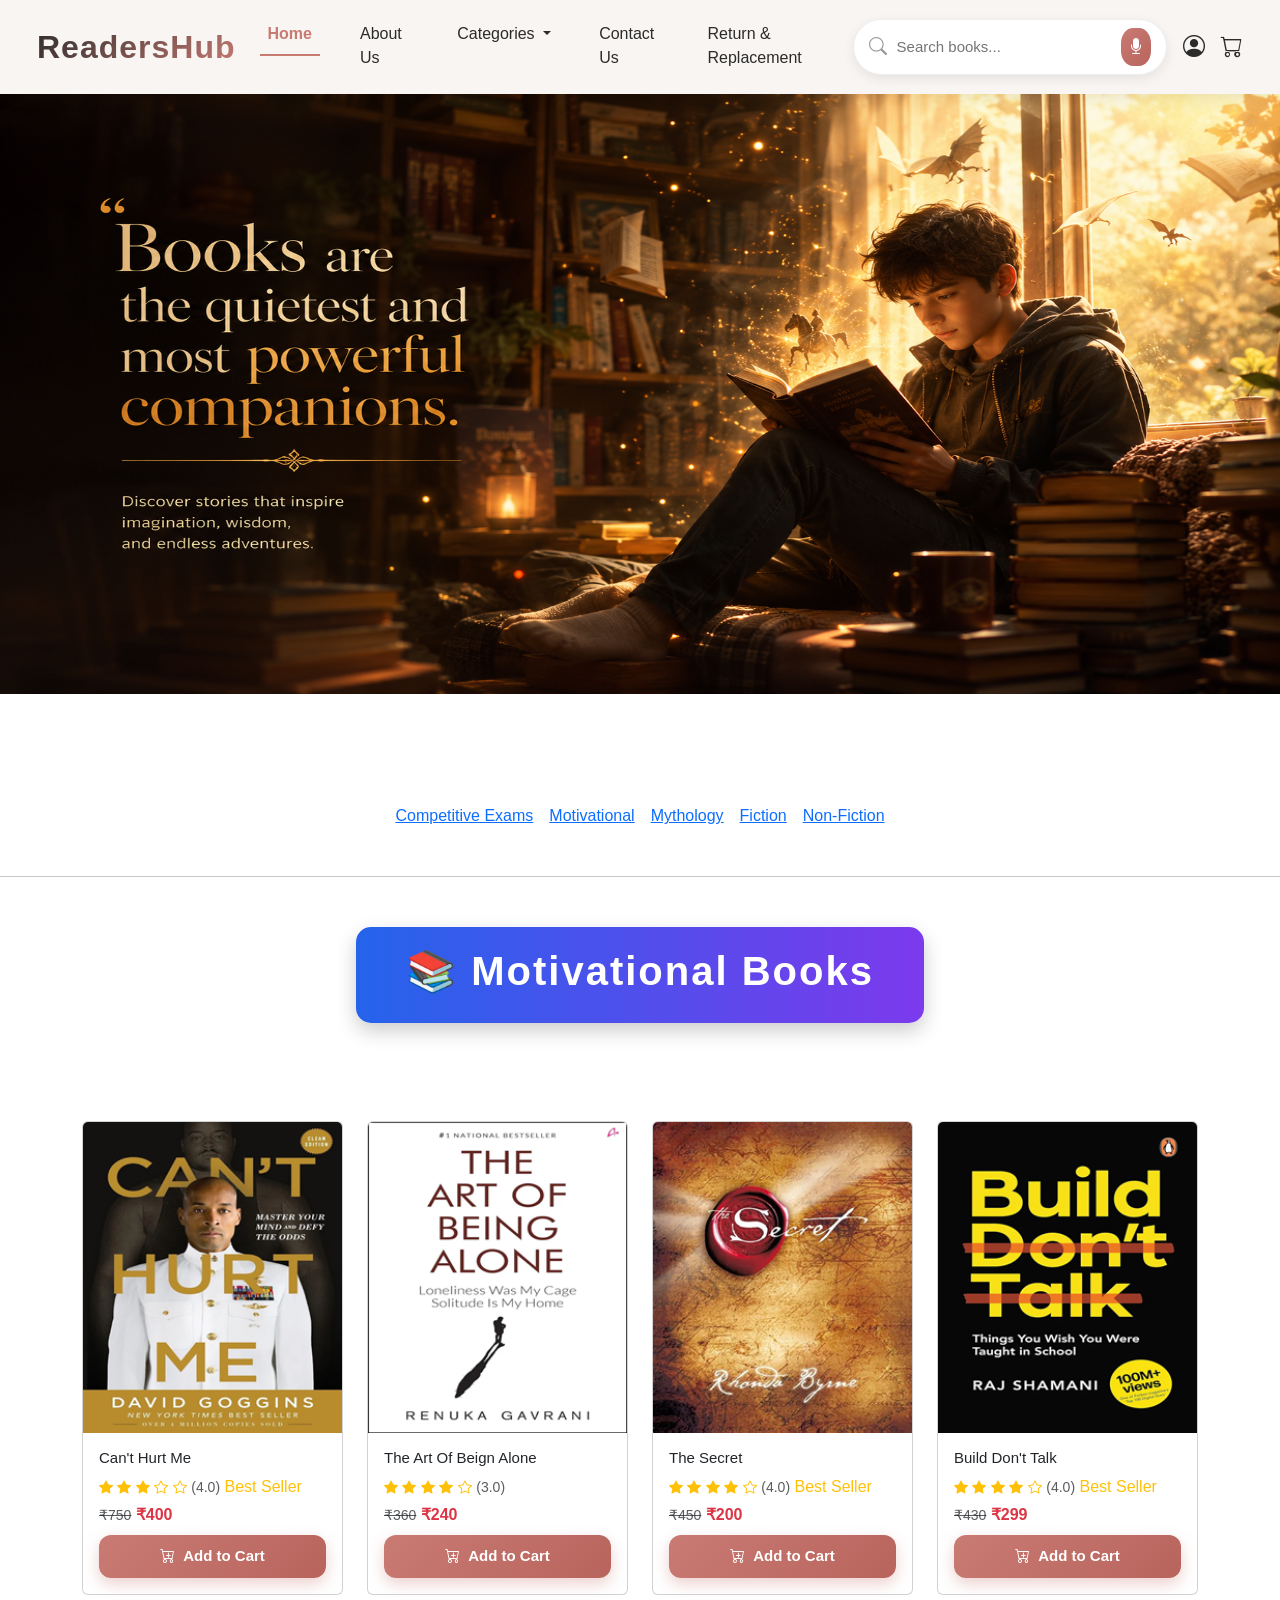
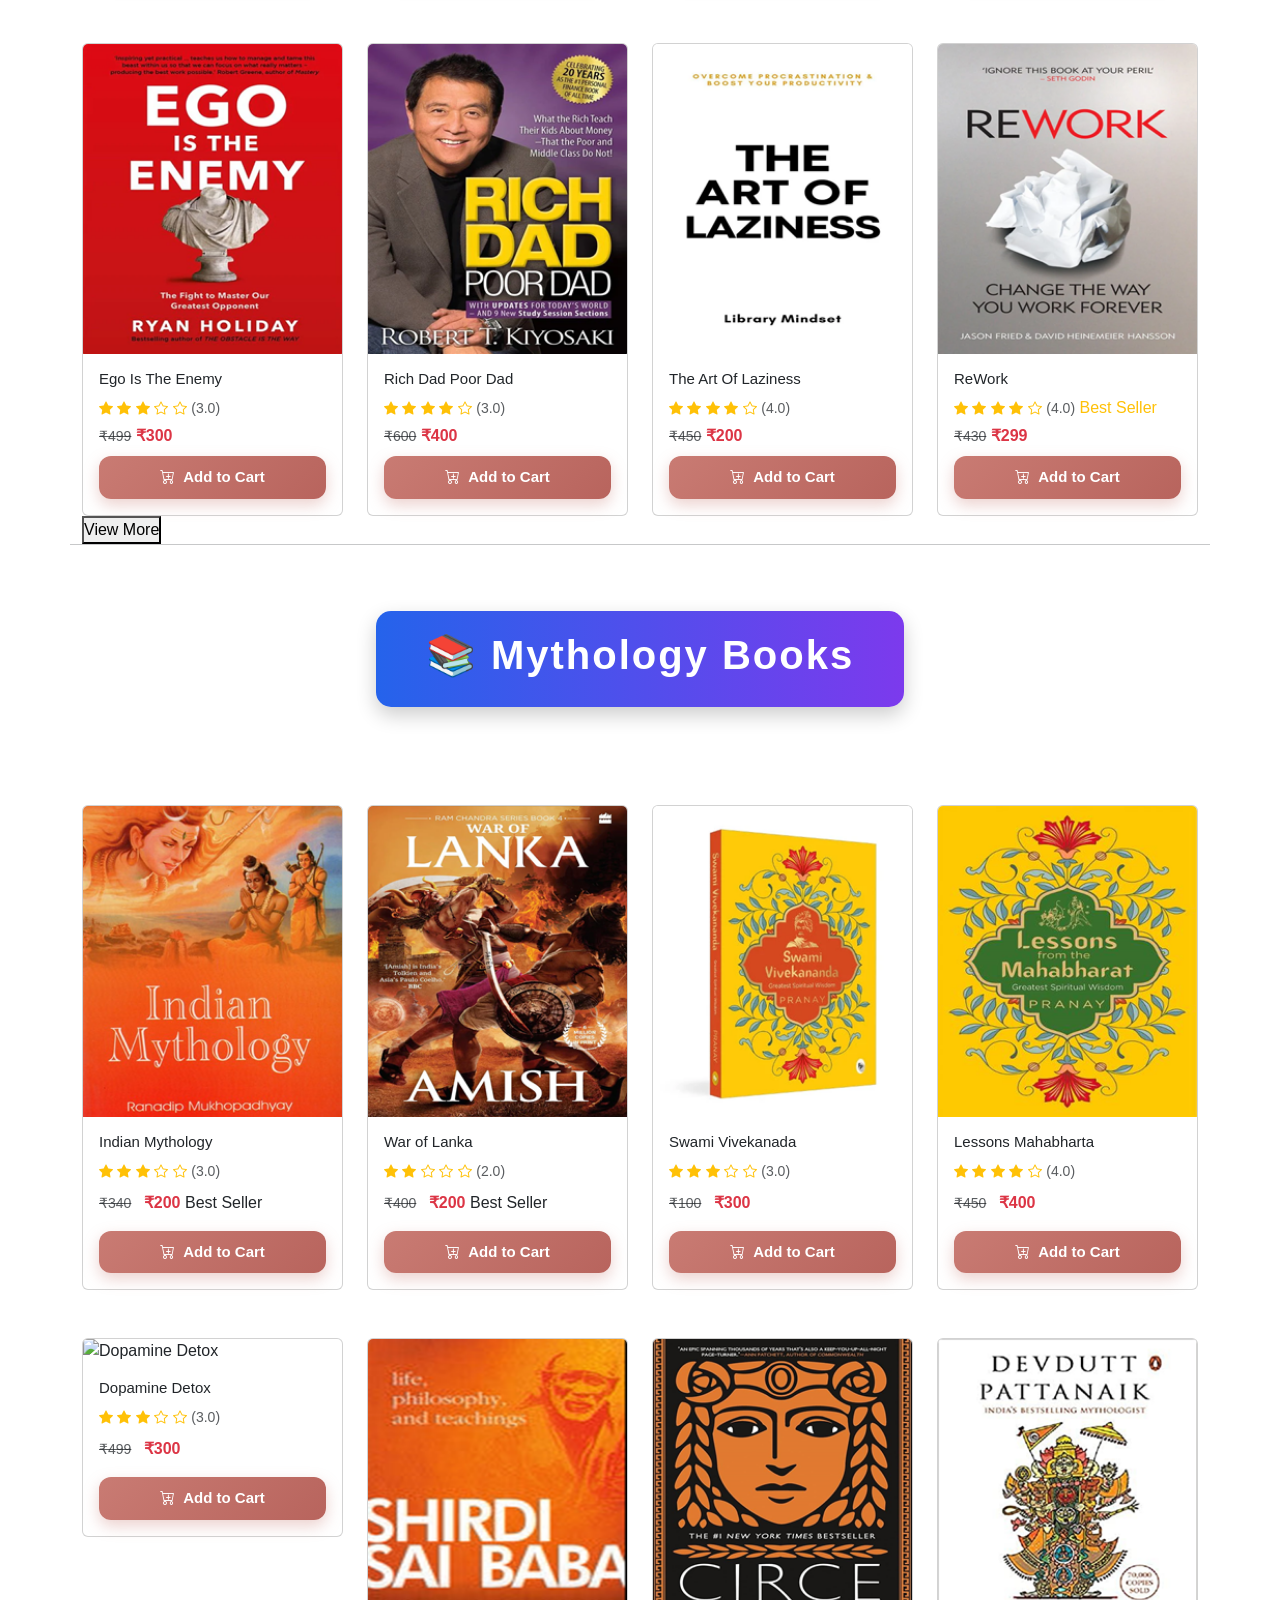
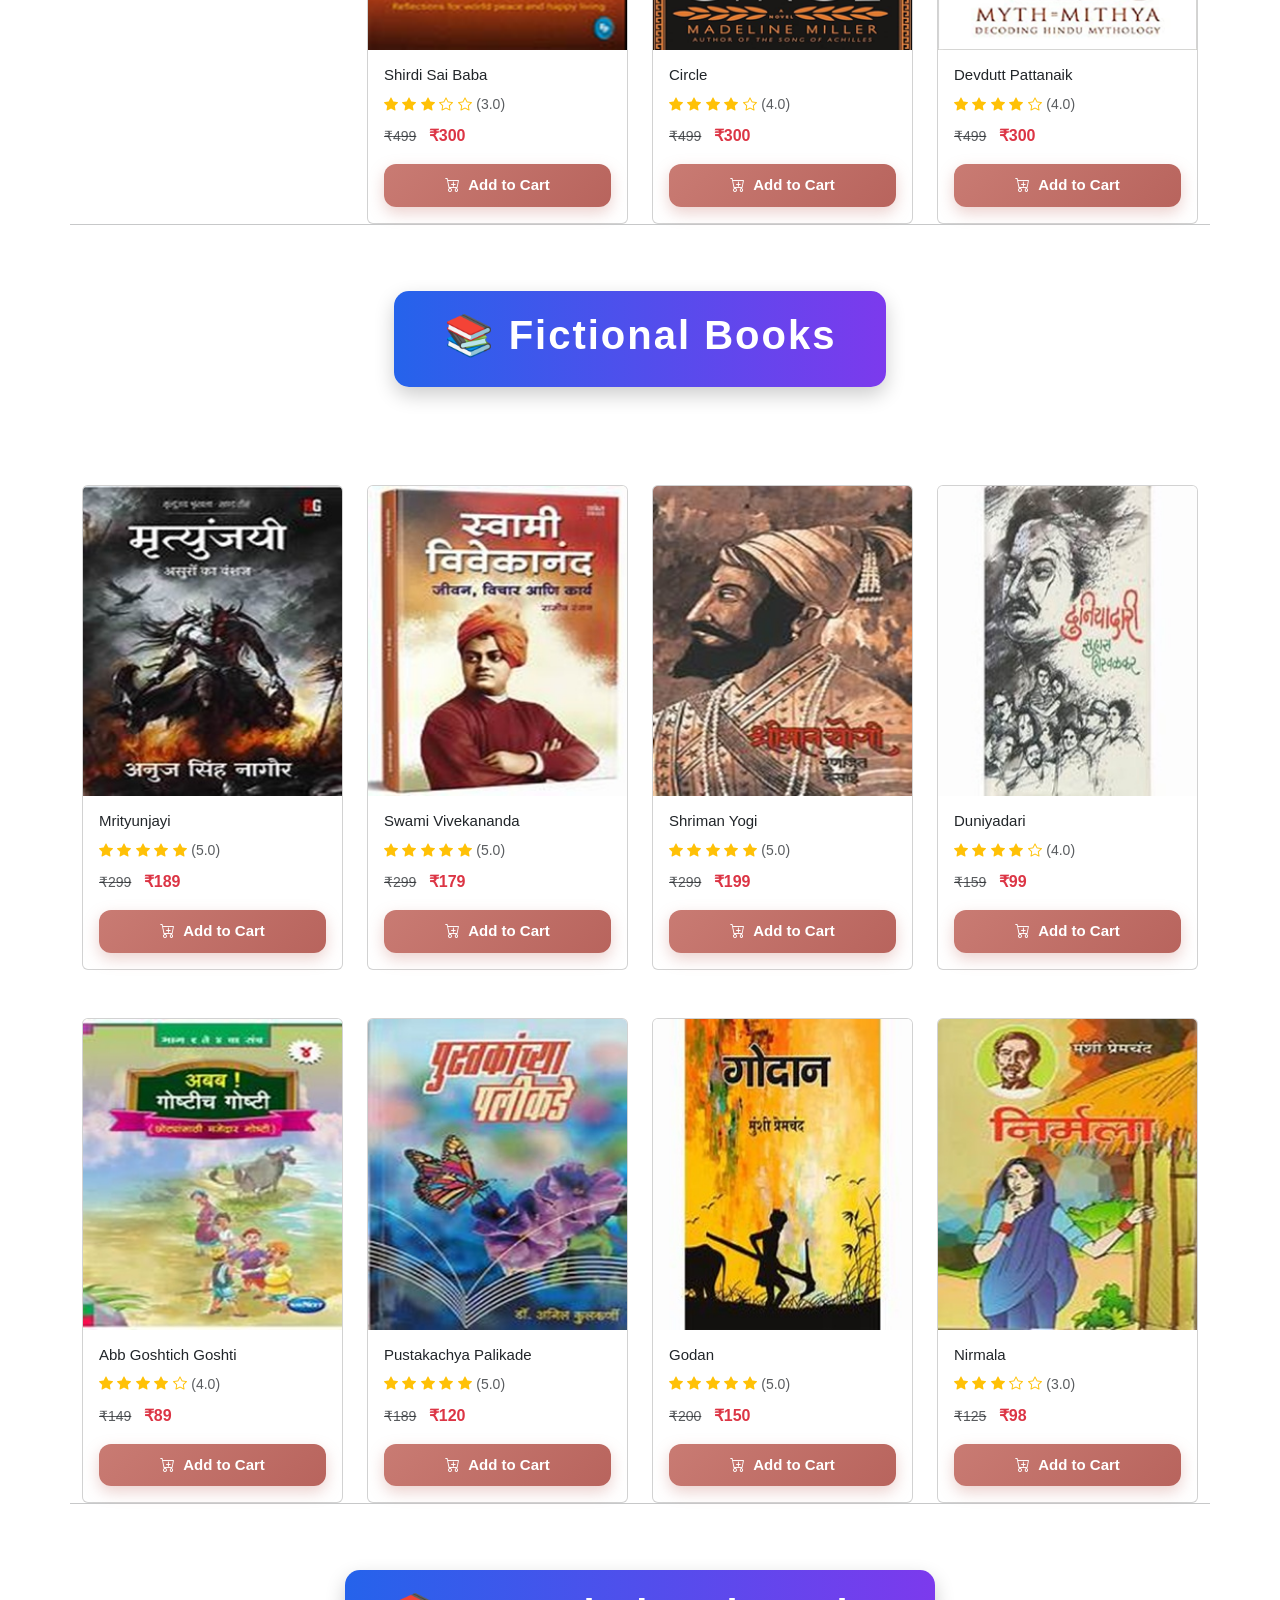
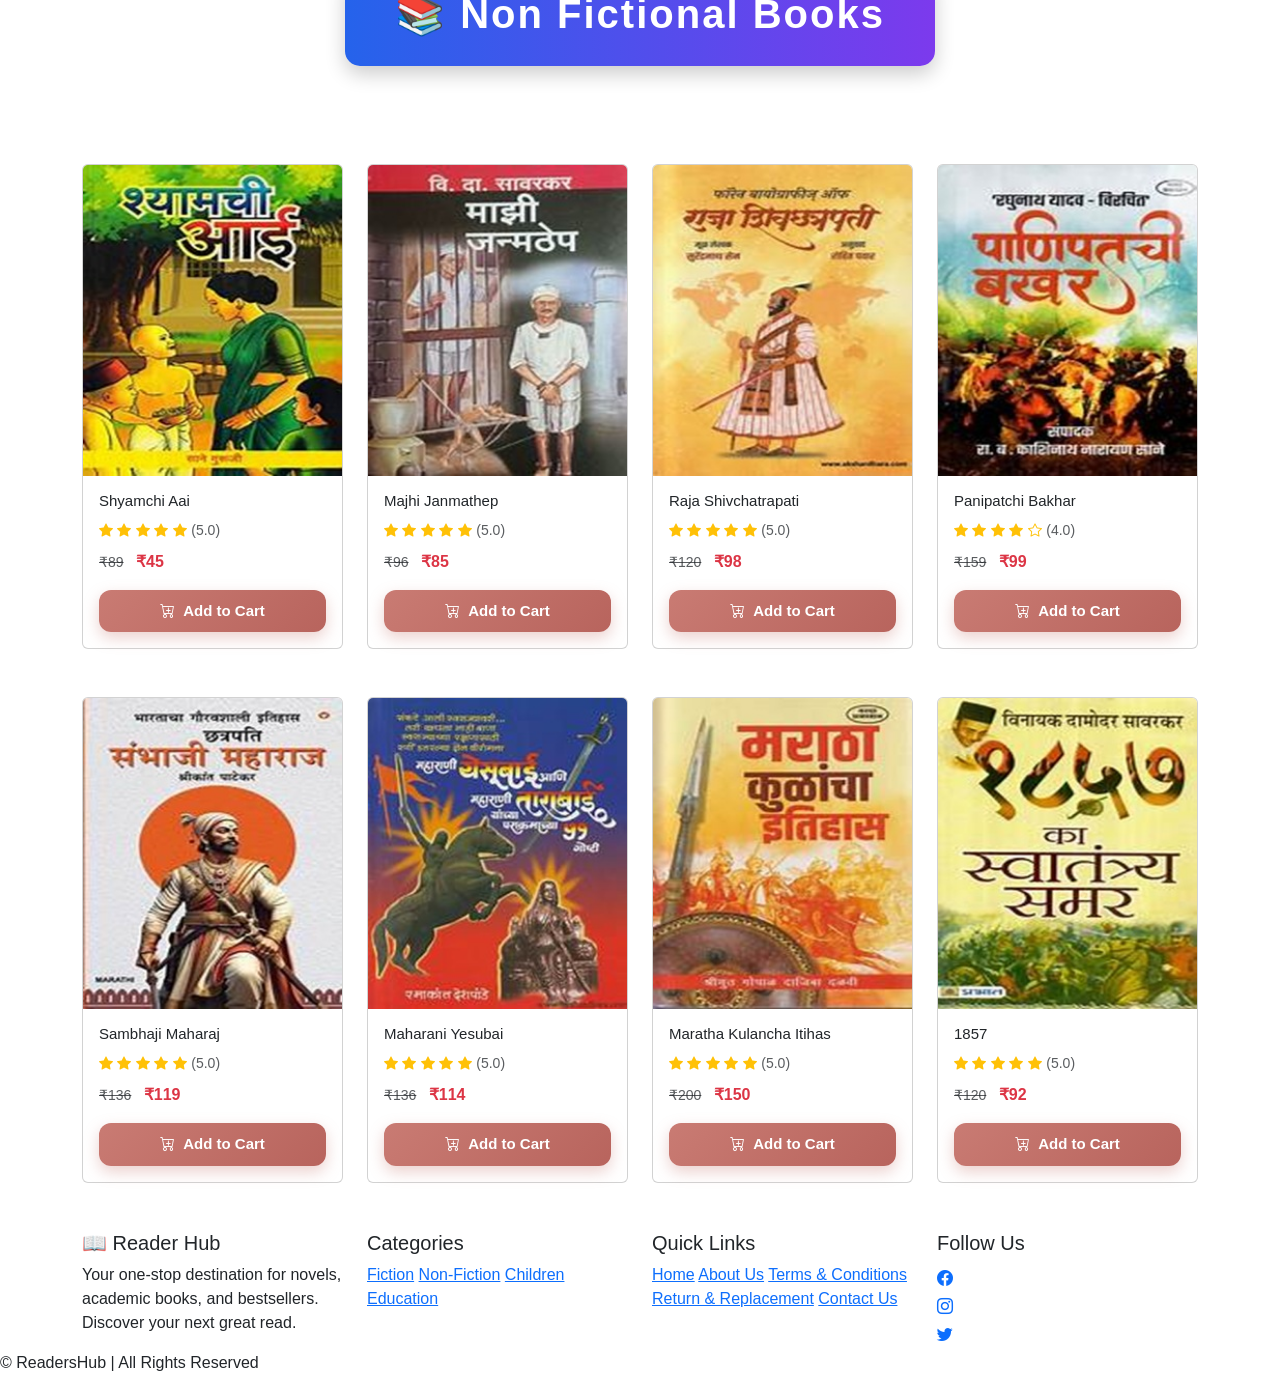
==== Index.html @ cf541136 "work on mythology" ====
<!doctype html>
<html lang="en">

<head>
    <meta charset="utf-8">
    <meta name="viewport" content="width=device-width, initial-scale=1">
    <title>Bootstrap demo</title>
    <!-- Bootstrap -->
    <link href="https://cdn.jsdelivr.net/npm/bootstrap@5.3.8/dist/css/bootstrap.min.css" rel="stylesheet"
        integrity="sha384-sRIl4kxILFvY47J16cr9ZwB07vP4J8+LH7qKQnuqkuIAvNWLzeN8tE5YBujZqJLB" crossorigin="anonymous">

    <!-- Icon Bootstrap -->
    <link rel="stylesheet" href="https://cdn.jsdelivr.net/npm/bootstrap-icons@1.13.1/font/bootstrap-icons.min.css">

    <!-- CSS -->
    <link href="css/Swapnil.css" rel="stylesheet" type="text/css" />
    <link rel="stylesheet" href="css/rutuja.css" />

    <style>
        /* SECTION HEADER NAME START */

        /* CENTER THE BOX */

        .heading-wrapper {
            display: flex;
            justify-content: center;
            align-items: center;
            margin: 50px 0;
        }

        /* ANIMATED BOX */

        .animated-box {
            padding: 20px 50px;
            border-radius: 15px;
            background: linear-gradient(90deg, #2563eb, #7c3aed);
            box-shadow: 0 8px 20px rgba(0, 0, 0, 0.2);

            animation: floating 2s infinite alternate;
            transition: 0.4s;
        }

        /* HOVER EFFECT */

        .animated-box:hover {
            transform: scale(1.05);
            box-shadow: 0 12px 25px rgba(0, 0, 0, 0.3);
        }

        /* HEADING */

        .animated-box h2 {
            color: white;
            font-size: 40px;
            font-weight: bold;
            letter-spacing: 2px;
            text-align: center;
        }

        /* ANIMATION */

        @keyframes floating {

            from {
                transform: translateY(0px);
            }

            to {
                transform: translateY(-10px);
            }
        }

        /* RESPONSIVE */

        @media(max-width:768px) {

            .animated-box {
                padding: 15px 25px;
            }

            .animated-box h2 {
                font-size: 28px;
            }
        }

        /* SECTION HEADER NAME END */
    </style>


</head>

<body>

    <!-- Navbar Start -->

    <header class="sticky-top">
        <nav class="navbar navbar-expand-lg custom-navbar">
            <div class="container-fluid">
                <!-- Logo -->

                <a class="navbar-brand logo-text" href="index.html"> ReadersHub </a>

                <!-- Toggle Button -->

                <button class="navbar-toggler" type="button" data-bs-toggle="collapse"
                    data-bs-target="#navbarSupportedContent">
                    <span class="navbar-toggler-icon"></span>
                </button>

                <!-- Navbar Content -->

                <div class="collapse navbar-collapse" id="navbarSupportedContent">
                    <!-- Menu -->

                    <ul class="navbar-nav mx-auto mb-2 mb-lg-0 nav-underline">
                        <li class="nav-item">
                            <a class="nav-link active" href="index.html"> Home </a>
                        </li>

                        <li class="nav-item">
                            <a class="nav-link" href="about.html"> About Us </a>
                        </li>

                        <!-- Dropdown -->

                        <li class="nav-item dropdown">
                            <a class="nav-link dropdown-toggle " href="#" role="button" data-bs-toggle="dropdown">
                                Categories
                            </a>

                            <ul class="dropdown-menu">
                                <li>
                                    <a class="dropdown-item" href="Motivational.html">
                                        Motivational & Self-help
                                    </a>
                                </li>

                                <li>
                                    <a class="dropdown-item" href="mythology.html">
                                        Mythology
                                    </a>
                                </li>

                                <li>
                                    <a class="dropdown-item" href="fiction_books.html">
                                        Fiction Books
                                    </a>
                                </li>

                                <li>
                                    <a class="dropdown-item" href="competitive_exams.html">
                                        Competitive Exams
                                    </a>
                                </li>

                                <li>
                                    <a class="dropdown-item" href="non_fiction.html">
                                        Non Fiction
                                    </a>
                                </li>
                            </ul>
                        </li>

                        <li class="nav-item">
                            <a class="nav-link" href="Contact.html"> Contact Us </a>
                        </li>
                        <li class="nav-item">
                            <a class="nav-link" href="return_replacement.html">Return & Replacement</a>
                        </li>
                    </ul>

                    <!-- Search Bar -->

                    <form class="search-box" role="search">
                        <div class="search-wrapper">
                            <!-- Search Icon -->
                            <i class="bi bi-search search-icon"></i>

                            <!-- Input -->
                            <input type="search" class="search-input" placeholder="Search books..." />

                            <!-- Mic Icon -->
                            <button class="mic-btn" type="button">
                                <i class="bi bi-mic-fill"></i>
                            </button>
                        </div>
                    </form>
                    <!-- search end here -->
                    <!-- Icons -->

                    <!-- Icons -->

                    <div class="d-flex align-items-center ms-3 icon-box">
                        <i class="bi bi-person-circle me-3"></i>

                        <i class="bi bi-cart"></i>
                    </div>

                </div>
            </div>
            </div>
        </nav>
    </header>

    <!-- Navbar End -->
    <!-- SLIDER START -->

    <!-- Banner start -->
    <section class="container-fluid p-0">
        <div class="banner">
            <div class="hero-section">
                <img src="images/index_slider_img1.png" class="hero-img img-fluid" alt="" />
            </div>
        </div>
    </section>

    <!-- Banner ends -->


    <!-- SLIDER END -->

    <section>
        <div class="container text-center my-5">

            <h2 class="text-white mb-4"> Book Categories</h2>

            <div class="d-flex justify-content-center gap-3 flex-wrap">

                <a href="#gov" class="category-circle gov">Competitive Exams</a>

                <a href="motivational.html" class="category-circle mot">Motivational</a>

                <a href="mythology.html" class="category-circle spi">Mythology</a>

                <a href="fiction_books.html" class="category-circle fic">Fiction</a>

                <a href="non_fiction.html" class="category-circle non">Non-Fiction</a>


            </div>

        </div>




        <hr>




        <!-- SECTION HEADING -->

        <div class="heading-wrapper">

            <div class="animated-box">
                <h2>📚 Motivational Books</h2>
            </div>

        </div>

        <!-- SECTION HEADING END -->

        <!--BOOKS START -->

        <!--BOOK 1 START-->

        <div class="container">
            <div class="row">
                <div class="col-md-3">
                    <div class="card mt-5 book-card">
                        <img src="images/R_motivation_img9.png" class="card-img-top img-fluid" />
                        <div class="card-body">
                            <h6 class="card-title">Can't Hurt Me</h6>

                            <!-- Reating -->
                            <div class="text-warning mb-1">
                                <i class="bi bi-star-fill"></i>
                                <i class="bi bi-star-fill"></i>
                                <i class="bi bi-star-fill"></i>
                                <i class="bi bi-star fill"></i>
                                <i class="bi bi-star"></i>
                                <span class="text-muted small">(4.0)</span>
                                <span class="best-seller">Best Seller</span>
                            </div>

                            <!-- price -->
                            <p class="mb-2">
                                <del class="text-muted">₹750</del>
                                <span class="fw-bold text-danger">₹400</span>
                            </p>

                            <!-- add to cart -->
                            <a href="#"
                                class="btn btn-primary w-100 d-flex align-items-center justify-content-center gap-2 cart-btn">
                                <i class="bi bi-cart-plus"></i>
                                Add to Cart
                            </a>
                        </div>
                    </div>
                </div>

                <!-- BOOK 2 START -->

                <div class="col-md-3">
                    <div class="card mt-5 book-card">
                        <img src="images/R_motivation_img5.png" class="card-img-top" />
                        <div class="card-body">
                            <h6 class="card-title">The Art Of Beign Alone</h6>

                            <!-- Reating -->
                            <div class="text-warning mb-1">
                                <i class="bi bi-star-fill"></i>
                                <i class="bi bi-star-fill"></i>
                                <i class="bi bi-star-fill"></i>
                                <i class="bi bi-star-fill"></i>
                                <i class="bi bi-star"></i>
                                <span class="text-muted small">(3.0)</span>
                            </div>

                            <!-- price -->
                            <p class="mb-2">
                                <del class="text-muted">₹360</del>
                                <span class="fw-bold text-danger">₹240</span>
                            </p>

                            <!-- add to cart -->
                            <a href="#"
                                class="btn btn-primary w-100 d-flex align-items-center justify-content-center gap-2 cart-btn">
                                <i class="bi bi-cart-plus"></i>
                                Add to Cart
                            </a>
                        </div>
                    </div>
                </div>

                <div class="col-md-3">
                    <div class="card mt-5 book-card">
                        <img src="images/R_motivation_img8.png" class="card-img-top" />
                        <div class="card-body">
                            <h6 class="card-title">The Secret</h6>

                            <!-- Reating -->
                            <div class="text-warning mb-1">
                                <i class="bi bi-star-fill"></i>
                                <i class="bi bi-star-fill"></i>
                                <i class="bi bi-star-fill"></i>
                                <i class="bi bi-star-fill"></i>
                                <i class="bi bi-star"></i>
                                <span class="text-muted small">(4.0)</span>
                                <span class="best-seller">Best Seller</span>
                            </div>

                            <!-- price -->
                            <p class="mb-2">
                                <del class="text-muted">₹450</del>
                                <span class="fw-bold text-danger">₹200</span>
                            </p>

                            <!-- add to cart -->
                            <a href="#"
                                class="btn btn-primary w-100 d-flex align-items-center justify-content-center gap-2 cart-btn">
                                <i class="bi bi-cart-plus"></i>
                                Add to Cart
                            </a>
                        </div>
                    </div>
                </div>

                <div class="col-md-3">
                    <div class="card mt-5 book-card">
                        <img src="images/R_motivation_img18.png" class="card-img-top" />
                        <div class="card-body">
                            <h6 class="card-title">Build Don't Talk</h6>

                            <!-- Reating -->
                            <div class="text-warning mb-1">
                                <i class="bi bi-star-fill"></i>
                                <i class="bi bi-star-fill"></i>
                                <i class="bi bi-star-fill"></i>
                                <i class="bi bi-star-fill"></i>
                                <i class="bi bi-star"></i>
                                <span class="text-muted small">(4.0)</span>
                                <span class="best-seller">Best Seller</span>
                            </div>

                            <!-- price -->
                            <p class="mb-2">
                                <del class="text-muted">₹430</del>
                                <span class="fw-bold text-danger">₹299</span>
                            </p>

                            <!-- add to cart -->
                            <a href="#"
                                class="btn btn-primary w-100 d-flex align-items-center justify-content-center gap-2 cart-btn">
                                <i class="bi bi-cart-plus"></i>
                                Add to Cart
                            </a>
                        </div>
                    </div>
                </div>


                <!-- second book row -->


                <div class="container">
                    <div class="row">
                        <div class="col-md-3">
                            <div class="card mt-5 book-card">
                                <img src="images/R_motivation_img13.png" class="card-img-top img-fluid" />
                                <div class="card-body">
                                    <h6 class="card-title">Ego Is The Enemy</h6>

                                    <!-- Reating -->
                                    <div class="text-warning mb-1">
                                        <i class="bi bi-star-fill"></i>
                                        <i class="bi bi-star-fill"></i>
                                        <i class="bi bi-star-fill"></i>
                                        <i class="bi bi-star"></i>
                                        <i class="bi bi-star"></i>
                                        <span class="text-muted small">(3.0)</span>
                                    </div>

                                    <!-- price -->
                                    <p class="mb-2">
                                        <del class="text-muted">₹499</del>
                                        <span class="fw-bold text-danger">₹300</span>
                                    </p>

                                    <!-- add to cart -->
                                    <a href="#"
                                        class="btn btn-primary w-100 d-flex align-items-center justify-content-center gap-2 cart-btn">
                                        <i class="bi bi-cart-plus"></i>
                                        Add to Cart
                                    </a>
                                </div>
                            </div>
                        </div>

                        <div class="col-md-3">
                            <div class="card mt-5 book-card">
                                <img src="images/R_motivation_img2.png" class="card-img-top" />
                                <div class="card-body">
                                    <h6 class="card-title">Rich Dad Poor Dad</h6>

                                    <!-- Reating -->
                                    <div class="text-warning mb-1">
                                        <i class="bi bi-star-fill"></i>
                                        <i class="bi bi-star-fill"></i>
                                        <i class="bi bi-star-fill"></i>
                                        <i class="bi bi-star-fill"></i>
                                        <i class="bi bi-star"></i>
                                        <span class="text-muted small">(3.0)</span>
                                    </div>

                                    <!-- price -->
                                    <p class="mb-2">
                                        <del class="text-muted">₹600</del>
                                        <span class="fw-bold text-danger">₹400</span>
                                    </p>

                                    <!-- add to cart -->
                                    <a href="#"
                                        class="btn btn-primary w-100 d-flex align-items-center justify-content-center gap-2 cart-btn">
                                        <i class="bi bi-cart-plus"></i>
                                        Add to Cart
                                    </a>
                                </div>
                            </div>
                        </div>

                        <div class="col-md-3">
                            <div class="card mt-5 book-card">
                                <img src="images/R_motivation_img3.png" class="card-img-top" />
                                <div class="card-body">
                                    <h6 class="card-title">The Art Of Laziness</h6>

                                    <!-- Reating -->
                                    <div class="text-warning mb-1">
                                        <i class="bi bi-star-fill"></i>
                                        <i class="bi bi-star-fill"></i>
                                        <i class="bi bi-star-fill"></i>
                                        <i class="bi bi-star-fill"></i>
                                        <i class="bi bi-star"></i>
                                        <span class="text-muted small">(4.0)</span>
                                    </div>

                                    <!-- price -->
                                    <p class="mb-2">
                                        <del class="text-muted">₹450</del>
                                        <span class="fw-bold text-danger">₹200</span>
                                    </p>

                                    <!-- add to cart -->
                                    <a href="#"
                                        class="btn btn-primary w-100 d-flex align-items-center justify-content-center gap-2 cart-btn">
                                        <i class="bi bi-cart-plus"></i>
                                        Add to Cart
                                    </a>
                                </div>
                            </div>
                        </div>

                        <div class="col-md-3">
                            <div class="card mt-5 book-card">
                                <img src="images/R_motivation_img17.png" class="card-img-top" />
                                <div class="card-body">
                                    <h6 class="card-title">ReWork</h6>

                                    <!-- Reating -->
                                    <div class="text-warning mb-1">
                                        <i class="bi bi-star-fill"></i>
                                        <i class="bi bi-star-fill"></i>
                                        <i class="bi bi-star-fill"></i>
                                        <i class="bi bi-star-fill"></i>
                                        <i class="bi bi-star"></i>
                                        <span class="text-muted small">(4.0)</span>
                                        <span class="best-seller">Best Seller</span>
                                    </div>

                                    <!-- price -->
                                    <p class="mb-2">
                                        <del class="text-muted">₹430</del>
                                        <span class="fw-bold text-danger">₹299</span>
                                    </p>

                                    <!-- add to cart -->
                                    <a href="#"
                                        class="btn btn-primary w-100 d-flex align-items-center justify-content-center gap-2 cart-btn">
                                        <i class="bi bi-cart-plus"></i>
                                        Add to Cart
                                    </a>
                                </div>
                            </div>
                        </div>

                        <!-- READ MORE BUTTON -->

                        <div class="btn-container">
                            <button class="read-more-btn">
                                View More
                            </button>
                        </div>
                        <hr>


                        <!-- SECTION HEADING -->

                        <div class="heading-wrapper">

                            <div class="animated-box">
                                <h2>📚 Mythology Books</h2>
                            </div>

                        </div>

                        <!-- Book 1st -->

                        <div class="container">
                            <div class="row">
                                <div class="col-md-3">
                                    <div class="card mt-5 book-card">
                                        <!-- Book Image -->
                                        <img src="images/R_Mythology_img1.png" class="card-img-top img-fluid"
                                            alt="Indian Mythology" />

                                        <!-- Card Body -->
                                        <div class="card-body d-flex flex-column">
                                            <!-- Book Title -->
                                            <h6 class="card-title">Indian Mythology</h6>

                                            <!-- Rating -->
                                            <div class="text-warning mb-2">
                                                <i class="bi bi-star-fill"></i>
                                                <i class="bi bi-star-fill"></i>
                                                <i class="bi bi-star-fill"></i>
                                                <i class="bi bi-star"></i>
                                                <i class="bi bi-star"></i>

                                                <span class="text-muted small">(3.0)</span>
                                            </div>

                                            <!-- Price -->
                                            <p class="mb-3">
                                                <del class="text-muted">₹340</del>

                                                <span class="fw-bold text-danger ms-2"> ₹200 </span>
                                                <span class="best-seller">Best Seller</span>
                                            </p>

                                            <!-- Button -->
                                            <a href="#"
                                                class="btn btn-primary w-100 d-flex align-items-center justify-content-center gap-2 cart-btn">
                                                <i class="bi bi-cart-plus"></i>
                                                Add to Cart
                                            </a>
                                        </div>
                                    </div>
                                </div>

                                <!-- BOOK 2nd -->
                                <div class="col-md-3">
                                    <div class="card mt-5 book-card">
                                        <!-- Book Image -->
                                        <img src="images/R_Mythology_img2.png" class="card-img-top img-fluid"
                                            alt="War of Lanka" />

                                        <!-- Card Body -->
                                        <div class="card-body d-flex flex-column">
                                            <!-- Book Title -->
                                            <h6 class="card-title">War of Lanka</h6>

                                            <!-- Rating -->
                                            <div class="text-warning mb-2">
                                                <i class="bi bi-star-fill"></i>
                                                <i class="bi bi-star-fill"></i>
                                                <i class="bi bi-star"></i>
                                                <i class="bi bi-star"></i>
                                                <i class="bi bi-star"></i>

                                                <span class="text-muted small">(2.0)</span>
                                            </div>

                                            <!-- Price -->
                                            <p class="mb-3">
                                                <del class="text-muted">₹400</del>

                                                <span class="fw-bold text-danger ms-2"> ₹200 </span>
                                                <span class="best-seller">Best Seller</span>
                                            </p>

                                            <!-- Button -->
                                            <a href="#"
                                                class="btn btn-primary w-100 d-flex align-items-center justify-content-center gap-2 cart-btn">
                                                <i class="bi bi-cart-plus"></i>
                                                Add to Cart
                                            </a>
                                        </div>
                                    </div>
                                </div>

                                <!-- 3rd BOOk -->

                                <div class="col-md-3">
                                    <div class="card mt-5 book-card">
                                        <!-- Book Image -->
                                        <img src="images/R_Mythology_img3.png" class="card-img-top img-fluid"
                                            alt="Swami Vivekanada" />

                                        <!-- Card Body -->
                                        <div class="card-body d-flex flex-column">
                                            <!-- Book Title -->
                                            <h6 class="card-title">Swami Vivekanada</h6>

                                            <!-- Rating -->
                                            <div class="text-warning mb-2">
                                                <i class="bi bi-star-fill"></i>
                                                <i class="bi bi-star-fill"></i>
                                                <i class="bi bi-star-fill"></i>
                                                <i class="bi bi-star"></i>
                                                <i class="bi bi-star"></i>

                                                <span class="text-muted small">(3.0)</span>
                                            </div>

                                            <!-- Price -->
                                            <p class="mb-3">
                                                <del class="text-muted">₹100</del>

                                                <span class="fw-bold text-danger ms-2"> ₹300 </span>
                                            </p>

                                            <!-- Button -->
                                            <a href="#"
                                                class="btn btn-primary w-100 d-flex align-items-center justify-content-center gap-2 cart-btn">
                                                <i class="bi bi-cart-plus"></i>
                                                Add to Cart
                                            </a>
                                        </div>
                                    </div>
                                </div>
                                <!-- 4th BOOK -->

                                <div class="col-md-3">
                                    <div class="card mt-5 book-card">
                                        <!-- Book Image -->
                                        <img src="images/R_Mythology_img4.png" class="card-img-top img-fluid"
                                            alt="Lessons from Mahabharta" />

                                        <!-- Card Body -->
                                        <div class="card-body d-flex flex-column">
                                            <!-- Book Title -->
                                            <h6 class="card-title">Lessons Mahabharta</h6>

                                            <!-- Rating -->
                                            <div class="text-warning mb-2">
                                                <i class="bi bi-star-fill"></i>
                                                <i class="bi bi-star-fill"></i>
                                                <i class="bi bi-star-fill"></i>
                                                <i class="bi bi-star-fill"></i>
                                                <i class="bi bi-star"></i>

                                                <span class="text-muted small">(4.0)</span>
                                            </div>

                                            <!-- Price -->
                                            <p class="mb-3">
                                                <del class="text-muted">₹450</del>

                                                <span class="fw-bold text-danger ms-2"> ₹400 </span>
                                            </p>

                                            <!-- Button -->
                                            <a href="#"
                                                class="btn btn-primary w-100 d-flex align-items-center justify-content-center gap-2 cart-btn">
                                                <i class="bi bi-cart-plus"></i>
                                                Add to Cart
                                            </a>
                                        </div>
                                    </div>
                                </div>

                                <!-- BOOK 9th -->
                                <div class="col-md-3">
                                    <div class="card mt-5 book-card">
                                        <!-- Book Image -->
                                        <img src="images/R_mythology_img9.png" class="card-img-top img-fluid"
                                            alt="Dopamine Detox" />

                                        <!-- Card Body -->
                                        <div class="card-body d-flex flex-column">
                                            <!-- Book Title -->
                                            <h6 class="card-title">Dopamine Detox</h6>

                                            <!-- Rating -->
                                            <div class="text-warning mb-2">
                                                <i class="bi bi-star-fill"></i>
                                                <i class="bi bi-star-fill"></i>
                                                <i class="bi bi-star-fill"></i>
                                                <i class="bi bi-star"></i>
                                                <i class="bi bi-star"></i>

                                                <span class="text-muted small">(3.0)</span>
                                            </div>

                                            <!-- Price -->
                                            <p class="mb-3">
                                                <del class="text-muted">₹499</del>

                                                <span class="fw-bold text-danger ms-2"> ₹300 </span>
                                            </p>

                                            <!-- Button -->
                                            <a href="#"
                                                class="btn btn-primary w-100 d-flex align-items-center justify-content-center gap-2 cart-btn">
                                                <i class="bi bi-cart-plus"></i>
                                                Add to Cart
                                            </a>
                                        </div>
                                    </div>
                                </div>

                                <!-- BOOK 10th -->
                                <div class="col-md-3">
                                    <div class="card mt-5 book-card">
                                        <!-- Book Image -->
                                        <img src="images/R_Mythology_img10.png" class="card-img-top img-fluid"
                                            alt="Shirdi Sai Baba" />

                                        <!-- Card Body -->
                                        <div class="card-body d-flex flex-column">
                                            <!-- Book Title -->
                                            <h6 class="card-title">Shirdi Sai Baba</h6>

                                            <!-- Rating -->
                                            <div class="text-warning mb-2">
                                                <i class="bi bi-star-fill"></i>
                                                <i class="bi bi-star-fill"></i>
                                                <i class="bi bi-star-fill"></i>
                                                <i class="bi bi-star"></i>
                                                <i class="bi bi-star"></i>

                                                <span class="text-muted small">(3.0)</span>
                                            </div>

                                            <!-- Price -->
                                            <p class="mb-3">
                                                <del class="text-muted">₹499</del>

                                                <span class="fw-bold text-danger ms-2"> ₹300 </span>
                                            </p>

                                            <!-- Button -->
                                            <a href="#"
                                                class="btn btn-primary w-100 d-flex align-items-center justify-content-center gap-2 cart-btn">
                                                <i class="bi bi-cart-plus"></i>
                                                Add to Cart
                                            </a>
                                        </div>
                                    </div>
                                </div>

                                <!-- BOOK 11th -->
                                <div class="col-md-3">
                                    <div class="card mt-5 book-card">
                                        <!-- Book Image -->
                                        <img src="images/R_mythology_img11.png" class="card-img-top img-fluid"
                                            alt="Circle" />

                                        <!-- Card Body -->
                                        <div class="card-body d-flex flex-column">
                                            <!-- Book Title -->
                                            <h6 class="card-title">Circle</h6>

                                            <!-- Rating -->
                                            <div class="text-warning mb-2">
                                                <i class="bi bi-star-fill"></i>
                                                <i class="bi bi-star-fill"></i>
                                                <i class="bi bi-star-fill"></i>
                                                <i class="bi bi-star-fill"></i>
                                                <i class="bi bi-star"></i>

                                                <span class="text-muted small">(4.0)</span>
                                            </div>

                                            <!-- Price -->
                                            <p class="mb-3">
                                                <del class="text-muted">₹499</del>

                                                <span class="fw-bold text-danger ms-2"> ₹300 </span>
                                            </p>

                                            <!-- Button -->
                                            <a href="#"
                                                class="btn btn-primary w-100 d-flex align-items-center justify-content-center gap-2 cart-btn">
                                                <i class="bi bi-cart-plus"></i>
                                                Add to Cart
                                            </a>
                                        </div>
                                    </div>
                                </div>

                                <!-- BOOK 12th -->
                                <div class="col-md-3">
                                    <div class="card mt-5 book-card">
                                        <!-- Book Image -->
                                        <img src="images/R_mythology_img12.png" class="card-img-top img-fluid"
                                            alt="Devdutt Pattanaik" />

                                        <!-- Card Body -->
                                        <div class="card-body d-flex flex-column">
                                            <!-- Book Title -->
                                            <h6 class="card-title">Devdutt Pattanaik</h6>

                                            <!-- Rating -->
                                            <div class="text-warning mb-2">
                                                <i class="bi bi-star-fill"></i>
                                                <i class="bi bi-star-fill"></i>
                                                <i class="bi bi-star-fill"></i>
                                                <i class="bi bi-star-fill"></i>
                                                <i class="bi bi-star"></i>

                                                <span class="text-muted small">(4.0)</span>
                                            </div>

                                            <!-- Price -->
                                            <p class="mb-3">
                                                <del class="text-muted">₹499</del>

                                                <span class="fw-bold text-danger ms-2"> ₹300 </span>
                                            </p>

                                            <!-- Button -->
                                            <a href="#"
                                                class="btn btn-primary w-100 d-flex align-items-center justify-content-center gap-2 cart-btn">
                                                <i class="bi bi-cart-plus"></i>
                                                Add to Cart
                                            </a>
                                        </div>
                                    </div>
                                </div>

                                <!-- SECTION HEADING END -->
                                <hr>

                                <!-- SECTION HEADING -->

                                <div class="heading-wrapper">

                                    <div class="animated-box">
                                        <h2>📚 Fictional Books</h2>
                                    </div>

                                </div>

                                 <div class="container">
            <div class="row">
                <div class="col-md-3">
                    <div class="card mt-5 book-card">
                        <!-- Book Image -->
                        <img src="images/f_1.jfif" class="card-img-top img-fluid" alt="fiction book" />

                        <!-- Card Body -->
                        <div class="card-body d-flex flex-column">
                            <!-- Book Title -->
                            <h6 class="card-title">Mrityunjayi</h6>

                            <!-- Rating -->
                            <div class="text-warning mb-2">
                                <i class="bi bi-star-fill"></i>
                                <i class="bi bi-star-fill"></i>
                                <i class="bi bi-star-fill"></i>
                                <i class="bi bi-star-fill"></i>
                                <i class="bi bi-star-fill"></i>

                                <span class="text-muted small">(5.0)</span>
                            </div>

                            <!-- Price -->
                            <p class="mb-3">
                                <del class="text-muted">₹299</del>

                                <span class="fw-bold text-danger ms-2"> ₹189 </span>
                            </p>

                            <!-- Button -->
                            <a href="#"
                                class="btn btn-primary w-100 d-flex align-items-center justify-content-center gap-2 cart-btn">
                                <i class="bi bi-cart-plus"></i>
                                Add to Cart
                            </a>
                        </div>
                    </div>
                </div>

                <!-- BOOK 2nd -->
                <div class="col-md-3">
                    <div class="card mt-5 book-card">
                        <!-- Book Image -->
                        <img src="images/f_2.jfif" class="card-img-top img-fluid" alt="fiction book" />

                        <!-- Card Body -->
                        <div class="card-body d-flex flex-column">
                            <!-- Book Title -->
                            <h6 class="card-title">Swami Vivekananda</h6>

                            <!-- Rating -->
                            <div class="text-warning mb-2">
                                <i class="bi bi-star-fill"></i>
                                <i class="bi bi-star-fill"></i>
                                <i class="bi bi-star-fill"></i>
                                <i class="bi bi-star-fill"></i>
                                <i class="bi bi-star-fill"></i>

                                <span class="text-muted small">(5.0)</span>
                            </div>

                            <!-- Price -->
                            <p class="mb-3">
                                <del class="text-muted">₹299</del>

                                <span class="fw-bold text-danger ms-2"> ₹179 </span>
                            </p>

                            <!-- Button -->
                            <a href="#"
                                class="btn btn-primary w-100 d-flex align-items-center justify-content-center gap-2 cart-btn">
                                <i class="bi bi-cart-plus"></i>
                                Add to Cart
                            </a>
                        </div>
                    </div>
                </div>

                <!-- 3rd BOOk -->

                <div class="col-md-3">
                    <div class="card mt-5 book-card">
                        <!-- Book Image -->
                        <img src="images/f_3.jfif" class="card-img-top img-fluid" alt="fiction book" />

                        <!-- Card Body -->
                        <div class="card-body d-flex flex-column">
                            <!-- Book Title -->
                            <h6 class="card-title">Shriman Yogi</h6>

                            <!-- Rating -->
                            <div class="text-warning mb-2">
                                <i class="bi bi-star-fill"></i>
                                <i class="bi bi-star-fill"></i>
                                <i class="bi bi-star-fill"></i>
                                <i class="bi bi-star-fill"></i>
                                <i class="bi bi-star-fill"></i>

                                <span class="text-muted small">(5.0)</span>
                            </div>

                            <!-- Price -->
                            <p class="mb-3">
                                <del class="text-muted">₹299</del>

                                <span class="fw-bold text-danger ms-2"> ₹199 </span>
                            </p>

                            <!-- Button -->
                            <a href="#"
                                class="btn btn-primary w-100 d-flex align-items-center justify-content-center gap-2 cart-btn">
                                <i class="bi bi-cart-plus"></i>
                                Add to Cart
                            </a>
                        </div>
                    </div>
                </div>
                <!-- 4th BOOK -->

                <div class="col-md-3">
                    <div class="card mt-5 book-card">
                        <!-- Book Image -->
                        <img src="images/f_4.jfif" class="card-img-top img-fluid" alt="fiction book" />

                        <!-- Card Body -->
                        <div class="card-body d-flex flex-column">
                            <!-- Book Title -->
                            <h6 class="card-title">Duniyadari</h6>

                            <!-- Rating -->
                            <div class="text-warning mb-2">
                                <i class="bi bi-star-fill"></i>
                                <i class="bi bi-star-fill"></i>
                                <i class="bi bi-star-fill"></i>
                                <i class="bi bi-star-fill"></i>
                                <i class="bi bi-star"></i>

                                <span class="text-muted small">(4.0)</span>
                            </div>

                            <!-- Price -->
                            <p class="mb-3">
                                <del class="text-muted">₹159</del>

                                <span class="fw-bold text-danger ms-2"> ₹99 </span>
                            </p>

                            <!-- Button -->
                            <a href="#"
                                class="btn btn-primary w-100 d-flex align-items-center justify-content-center gap-2 cart-btn">
                                <i class="bi bi-cart-plus"></i>
                                Add to Cart
                            </a>
                        </div>
                    </div>
                </div>


                <!-- 5th BOOK -->
                <div class="col-md-3">
                    <div class="card mt-5 book-card">
                        <!-- Book Image -->
                        <img src="images/f_5.jfif" class="card-img-top img-fluid" alt="fiction book" />

                        <!-- Card Body -->
                        <div class="card-body d-flex flex-column">
                            <!-- Book Title -->
                            <h6 class="card-title">Abb Goshtich Goshti</h6>

                            <!-- Rating -->
                            <div class="text-warning mb-2">
                                <i class="bi bi-star-fill"></i>
                                <i class="bi bi-star-fill"></i>
                                <i class="bi bi-star-fill"></i>
                                <i class="bi bi-star-fill"></i>
                                <i class="bi bi-star"></i>

                                <span class="text-muted small">(4.0)</span>
                            </div>

                            <!-- Price -->
                            <p class="mb-3">
                                <del class="text-muted">₹149</del>

                                <span class="fw-bold text-danger ms-2"> ₹89 </span>
                            </p>

                            <!-- Button -->
                            <a href="#"
                                class="btn btn-primary w-100 d-flex align-items-center justify-content-center gap-2 cart-btn">
                                <i class="bi bi-cart-plus"></i>
                                Add to Cart
                            </a>
                        </div>
                    </div>
                </div>

                <!-- 6th BOOK -->

                <div class="col-md-3">
                    <div class="card mt-5 book-card">
                        <!-- Book Image -->
                        <img src="images/f_6.jfif" class="card-img-top img-fluid" alt="fiction book" />

                        <!-- Card Body -->
                        <div class="card-body d-flex flex-column">
                            <!-- Book Title -->
                            <h6 class="card-title">Pustakachya Palikade</h6>

                            <!-- Rating -->
                            <div class="text-warning mb-2">
                                <i class="bi bi-star-fill"></i>
                                <i class="bi bi-star-fill"></i>
                                <i class="bi bi-star-fill"></i>
                                <i class="bi bi-star-fill"></i>
                                <i class="bi bi-star-fill"></i>

                                <span class="text-muted small">(5.0)</span>
                            </div>

                            <!-- Price -->
                            <p class="mb-3">
                                <del class="text-muted">₹189</del>

                                <span class="fw-bold text-danger ms-2"> ₹120 </span>
                            </p>

                            <!-- Button -->
                            <a href="#"
                                class="btn btn-primary w-100 d-flex align-items-center justify-content-center gap-2 cart-btn">
                                <i class="bi bi-cart-plus"></i>
                                Add to Cart
                            </a>
                        </div>
                    </div>
                </div>

                <!-- BOOK 7th -->
                <div class="col-md-3">
                    <div class="card mt-5 book-card">
                        <!-- Book Image -->
                        <img src="images/f_7.jfif" class="card-img-top img-fluid" alt="fiction book" />

                        <!-- Card Body -->
                        <div class="card-body d-flex flex-column">
                            <!-- Book Title -->
                            <h6 class="card-title">Godan</h6>

                            <!-- Rating -->
                            <div class="text-warning mb-2">
                                <i class="bi bi-star-fill"></i>
                                <i class="bi bi-star-fill"></i>
                                <i class="bi bi-star-fill"></i>
                                <i class="bi bi-star-fill"></i>
                                <i class="bi bi-star-fill"></i>

                                <span class="text-muted small">(5.0)</span>
                            </div>

                            <!-- Price -->
                            <p class="mb-3">
                                <del class="text-muted">₹200</del>

                                <span class="fw-bold text-danger ms-2"> ₹150 </span>
                            </p>

                            <!-- Button -->
                            <a href="#"
                                class="btn btn-primary w-100 d-flex align-items-center justify-content-center gap-2 cart-btn">
                                <i class="bi bi-cart-plus"></i>
                                Add to Cart
                            </a>
                        </div>
                    </div>
                </div>

                <!-- BOOK 8th -->
                <div class="col-md-3">
                    <div class="card mt-5 book-card">
                        <!-- Book Image -->
                        <img src="images/f_8.jfif" class="card-img-top img-fluid" alt="fiction book" />

                        <!-- Card Body -->
                        <div class="card-body d-flex flex-column">
                            <!-- Book Title -->

                            <h6 class="card-title">Nirmala</h6>

                            <!-- Rating -->
                            <div class="text-warning mb-2">
                                <i class="bi bi-star-fill"></i>
                                <i class="bi bi-star-fill"></i>
                                <i class="bi bi-star-fill"></i>
                                <i class="bi bi-star"></i>
                                <i class="bi bi-star"></i>

                                <span class="text-muted small">(3.0)</span>
                            </div>

                            <!-- Price -->
                            <p class="mb-3">
                                <del class="text-muted">₹125</del>

                                <span class="fw-bold text-danger ms-2"> ₹98</span>
                            </p>

                            <!-- Button -->
                            <a href="#"
                                class="btn btn-primary w-100 d-flex align-items-center justify-content-center gap-2 cart-btn">
                                <i class="bi bi-cart-plus"></i>
                                Add to Cart
                            </a>
                        </div>
                    </div>
                </div>




                                <!-- SECTION HEADING END -->
                                 <hr>

                                 <!-- SECTION HEADING -->

                        <div class="heading-wrapper">

                            <div class="animated-box">
                                <h2>📚 Non Fictional Books</h2>
                            </div>

                        </div>

                         <!-- Book 1st -->
       
        <div class="container">
            <div class="row">
                <div class="col-md-3">
                    <div class="card mt-5 book-card">
                        <!-- Book Image -->
                        <img src="images/nf_1.jfif" class="card-img-top img-fluid" alt="non fiction book" />

                        <!-- Card Body -->
                        <div class="card-body d-flex flex-column">
                            <!-- Book Title -->
                            <h6 class="card-title">Shyamchi Aai</h6>

                            <!-- Rating -->
                            <div class="text-warning mb-2">
                                <i class="bi bi-star-fill"></i>
                                <i class="bi bi-star-fill"></i>
                                <i class="bi bi-star-fill"></i>
                                <i class="bi bi-star-fill"></i>
                                <i class="bi bi-star-fill"></i>

                                <span class="text-muted small">(5.0)</span>
                            </div>

                            <!-- Price -->
                            <p class="mb-3">
                                <del class="text-muted">₹89</del>

                                <span class="fw-bold text-danger ms-2"> ₹45 </span>
                            </p>

                            <!-- Button -->
                            <a href="#"
                                class="btn btn-primary w-100 d-flex align-items-center justify-content-center gap-2 cart-btn">
                                <i class="bi bi-cart-plus"></i>
                                Add to Cart
                            </a>
                        </div>
                    </div>
                </div>

                <!-- BOOK 2nd -->
                <div class="col-md-3">
                    <div class="card mt-5 book-card">
                        <!-- Book Image -->
                        <img src="images/nf_2.jfif" class="card-img-top img-fluid" alt="non fiction book" />

                        <!-- Card Body -->
                        <div class="card-body d-flex flex-column">
                            <!-- Book Title -->
                            <h6 class="card-title">Majhi Janmathep</h6>

                            <!-- Rating -->
                            <div class="text-warning mb-2">
                                <i class="bi bi-star-fill"></i>
                                <i class="bi bi-star-fill"></i>
                                <i class="bi bi-star-fill"></i>
                                <i class="bi bi-star-fill"></i>
                                <i class="bi bi-star-fill"></i>

                                <span class="text-muted small">(5.0)</span>
                            </div>

                            <!-- Price -->
                            <p class="mb-3">
                                <del class="text-muted">₹96</del>

                                <span class="fw-bold text-danger ms-2"> ₹85 </span>
                            </p>

                            <!-- Button -->
                            <a href="#"
                                class="btn btn-primary w-100 d-flex align-items-center justify-content-center gap-2 cart-btn">
                                <i class="bi bi-cart-plus"></i>
                                Add to Cart
                            </a>
                        </div>
                    </div>
                </div>

                <!-- 3rd BOOk -->

                <div class="col-md-3">
                    <div class="card mt-5 book-card">
                        <!-- Book Image -->
                        <img src="images/nf_3.jfif" class="card-img-top img-fluid" alt="non fiction book" />

                        <!-- Card Body -->
                        <div class="card-body d-flex flex-column">
                            <!-- Book Title -->
                            <h6 class="card-title">Raja Shivchatrapati</h6>

                            <!-- Rating -->
                            <div class="text-warning mb-2">
                                <i class="bi bi-star-fill"></i>
                                <i class="bi bi-star-fill"></i>
                                <i class="bi bi-star-fill"></i>
                                <i class="bi bi-star-fill"></i>
                                <i class="bi bi-star-fill"></i>

                                <span class="text-muted small">(5.0)</span>
                            </div>

                            <!-- Price -->
                            <p class="mb-3">
                                <del class="text-muted">₹120</del>

                                <span class="fw-bold text-danger ms-2"> ₹98 </span>
                            </p>

                            <!-- Button -->
                            <a href="#"
                                class="btn btn-primary w-100 d-flex align-items-center justify-content-center gap-2 cart-btn">
                                <i class="bi bi-cart-plus"></i>
                                Add to Cart
                            </a>
                        </div>
                    </div>
                </div>
                <!-- 4th BOOK -->

                <div class="col-md-3">
                    <div class="card mt-5 book-card">
                        <!-- Book Image -->
                        <img src="images/nf_4.jfif" class="card-img-top img-fluid" alt="non fiction book" />

                        <!-- Card Body -->
                        <div class="card-body d-flex flex-column">
                            <!-- Book Title -->
                            <h6 class="card-title">Panipatchi Bakhar</h6>

                            <!-- Rating -->
                            <div class="text-warning mb-2">
                                <i class="bi bi-star-fill"></i>
                                <i class="bi bi-star-fill"></i>
                                <i class="bi bi-star-fill"></i>
                                <i class="bi bi-star-fill"></i>
                                <i class="bi bi-star"></i>

                                <span class="text-muted small">(4.0)</span>
                            </div>

                            <!-- Price -->
                            <p class="mb-3">
                                <del class="text-muted">₹159</del>

                                <span class="fw-bold text-danger ms-2"> ₹99 </span>
                            </p>

                            <!-- Button -->
                            <a href="#"
                                class="btn btn-primary w-100 d-flex align-items-center justify-content-center gap-2 cart-btn">
                                <i class="bi bi-cart-plus"></i>
                                Add to Cart
                            </a>
                        </div>
                    </div>
                </div>

                 <!-- 5th BOOK -->
                <div class="col-md-3">
                    <div class="card mt-5 book-card">
                        <!-- Book Image -->
                        <img src="images/nf_5.jfif" class="card-img-top img-fluid" alt="non fiction book" />

                        <!-- Card Body -->
                        <div class="card-body d-flex flex-column">
                            <!-- Book Title -->
                            <h6 class="card-title">Sambhaji Maharaj</h6>

                            <!-- Rating -->
                            <div class="text-warning mb-2">
                                <i class="bi bi-star-fill"></i>
                                <i class="bi bi-star-fill"></i>
                                <i class="bi bi-star-fill"></i>
                                <i class="bi bi-star-fill"></i>
                                <i class="bi bi-star-fill"></i>

                                <span class="text-muted small">(5.0)</span>
                            </div>

                            <!-- Price -->
                            <p class="mb-3">
                                <del class="text-muted">₹136</del>

                                <span class="fw-bold text-danger ms-2"> ₹119 </span>
                            </p>

                            <!-- Button -->
                            <a href="#"
                                class="btn btn-primary w-100 d-flex align-items-center justify-content-center gap-2 cart-btn">
                                <i class="bi bi-cart-plus"></i>
                                Add to Cart
                            </a>
                        </div>
                    </div>
                </div>

                <!-- 6th BOOK -->

                <div class="col-md-3">
                    <div class="card mt-5 book-card">
                        <!-- Book Image -->
                        <img src="images/nf_6.jfif" class="card-img-top img-fluid" alt="non fiction book" />

                        <!-- Card Body -->
                        <div class="card-body d-flex flex-column">
                            <!-- Book Title -->
                            <h6 class="card-title">Maharani Yesubai</h6>

                            <!-- Rating -->
                            <div class="text-warning mb-2">
                                <i class="bi bi-star-fill"></i>
                                <i class="bi bi-star-fill"></i>
                                <i class="bi bi-star-fill"></i>
                                <i class="bi bi-star-fill"></i>
                                <i class="bi bi-star-fill"></i>

                                <span class="text-muted small">(5.0)</span>
                            </div>

                            <!-- Price -->
                            <p class="mb-3">
                                <del class="text-muted">₹136</del>

                                <span class="fw-bold text-danger ms-2"> ₹114 </span>
                            </p>

                            <!-- Button -->
                            <a href="#"
                                class="btn btn-primary w-100 d-flex align-items-center justify-content-center gap-2 cart-btn">
                                <i class="bi bi-cart-plus"></i>
                                Add to Cart
                            </a>
                        </div>
                    </div>
                </div>

                <!-- BOOK 7th -->
                <div class="col-md-3">
                    <div class="card mt-5 book-card">
                        <!-- Book Image -->
                        <img src="images/nf_7.jfif" class="card-img-top img-fluid" alt="non fiction book" />

                        <!-- Card Body -->
                        <div class="card-body d-flex flex-column">
                            <!-- Book Title -->
                            <h6 class="card-title">Maratha Kulancha Itihas</h6>

                            <!-- Rating -->
                            <div class="text-warning mb-2">
                                <i class="bi bi-star-fill"></i>
                                <i class="bi bi-star-fill"></i>
                                <i class="bi bi-star-fill"></i>
                                <i class="bi bi-star-fill"></i>
                                <i class="bi bi-star-fill"></i>

                                <span class="text-muted small">(5.0)</span>
                            </div>

                            <!-- Price -->
                            <p class="mb-3">
                                <del class="text-muted">₹200</del>

                                <span class="fw-bold text-danger ms-2"> ₹150 </span>
                            </p>

                            <!-- Button -->
                            <a href="#"
                                class="btn btn-primary w-100 d-flex align-items-center justify-content-center gap-2 cart-btn">
                                <i class="bi bi-cart-plus"></i>
                                Add to Cart
                            </a>
                        </div>
                    </div>
                </div>

                <!-- BOOK 8th -->
                <div class="col-md-3">
                    <div class="card mt-5 book-card">
                        <!-- Book Image -->
                        <img src="images/nf_8.jfif" class="card-img-top img-fluid" alt="non fiction book" />

                        <!-- Card Body -->
                        <div class="card-body d-flex flex-column">
                            <!-- Book Title -->

                            <h6 class="card-title">1857</h6>

                            <!-- Rating -->
                            <div class="text-warning mb-2">
                                <i class="bi bi-star-fill"></i>
                                <i class="bi bi-star-fill"></i>
                                <i class="bi bi-star-fill"></i>
                                <i class="bi bi-star-fill"></i>
                                <i class="bi bi-star-fill"></i>

                                <span class="text-muted small">(5.0)</span>
                            </div>

                            <!-- Price -->
                            <p class="mb-3">
                                <del class="text-muted">₹120</del>

                                <span class="fw-bold text-danger ms-2"> ₹92</span>
                            </p>

                            <!-- Button -->
                            <a href="#"
                                class="btn btn-primary w-100 d-flex align-items-center justify-content-center gap-2 cart-btn">
                                <i class="bi bi-cart-plus"></i>
                                Add to Cart
                            </a>
                        </div>
                    </div>
                </div>





                         <!-- SECTION HEADING END -->






    </section>



    <body>

        <!-- Footer Start -->

        <footer class="footer mt-5">
            <div class="container">
                <div class="row">

                    <!-- About -->
                    <div class="col-md-3">
                        <h5>📖 Reader Hub</h5>
                        <p>Your one-stop destination for novels, academic books, and bestsellers. Discover your next
                            great read.</p>
                    </div>

                    <!-- Categories -->
                    <div class="col-md-3">
                        <h5>Categories</h5>
                        <a href="#">Fiction</a>
                        <a href="#">Non-Fiction</a>
                        <a href="#">Children</a>
                        <a href="#">Education</a>
                    </div>

                    <!-- Quick Links -->
                    <div class="col-md-3">
                        <h5>Quick Links</h5>
                        <a href="#">Home</a>
                        <a href="#">About Us</a>
                        <a href="#">Terms & Conditions</a>
                        <a href="#">Return & Replacement</a>
                        <a href="#">Contact Us</a>
                    </div>

                    <!-- Newsletter -->
                    <div class="col-md-3">
                        <h5>Follow Us</h5>
                        <div class="row">

                            <!-- Social Icons -->
                            <div class="col-md-1 social-icons mt-1">
                                <a href="#"><i class="bi bi-facebook"></i></a>
                            </div>
                            <div class=" col-md-1social-icons mt-1">
                                <a href="#"><i class="bi bi-instagram"></i></a>
                            </div>
                            <div class="col-md-1 social-icons mt-1">
                                <a href="#"><i class="bi bi-twitter"></i></a>
                            </div>
                        </div>
                    </div>

                </div>
            </div>

            <!-- Bottom -->
            <div class="footer-bottom">
                <p>© <span id="year"></span> ReadersHub | All Rights Reserved</p>
            </div>
        </footer>

        <!-- Footer End -->

    </body>
    <script src="https://cdn.jsdelivr.net/npm/bootstrap@5.3.8/dist/js/bootstrap.bundle.min.js"
        integrity="sha384-FKyoEForCGlyvwx9Hj09JcYn3nv7wiPVlz7YYwJrWVcXK/BmnVDxM+D2scQbITxI"
        crossorigin="anonymous"></script>

    <script src="js/script_SP.js"></script>
</body>

</html>
---- css/rutuja.css ----
/* .card-img-top{
  
  object-fit: contain;
 
 } */

 *{
    margin: 0;
    padding: 0;
    box-sizing: border-box;
}

body{
    overflow-x: hidden;
}
*{
  margin: 0;
  padding: 0;
  box-sizing: border-box;
  font-family: Arial, sans-serif;
}

/* navbar start here */

/* Navbar */

.custom-navbar{
  background: #f8f5f2;
  padding: 14px 25px;
  box-shadow: 0 4px 15px rgba(0,0,0,0.08);
}

/* Logo */

.logo-text{
  font-size: 32px;
  font-weight: 700;
  text-decoration: none;
  letter-spacing: 1px;
  display: inline-block;

  background: linear-gradient(135deg, #2b2b2b, #c97b73);

  -webkit-background-clip: text;
  -webkit-text-fill-color: transparent;
  background-clip: text;
  color: transparent;

  transition: 0.3s;
}

.logo-text:hover{
  transform: scale(1.03);
}

/* Nav Links */

.custom-navbar .nav-link{
  color: #2b2b2b;
  font-weight: 500;
  margin: 0 8px;
  transition: 0.3s;
}

.custom-navbar .nav-link:hover{
  color: #c97b73;
}

.custom-navbar .nav-link.active{
  color: #c97b73;
}

/* Dropdown */

.dropdown-menu{
  border: none;
  border-radius: 12px;
  padding: 10px;
  box-shadow: 0 5px 18px rgba(0,0,0,0.08);
}

.dropdown-item{
  padding: 10px 15px;
  border-radius: 8px;
  transition: 0.3s;
}

.dropdown-item:hover{
  background: #f3e2df;
  color: #c97b73;
}
/* Search Box */

.search-box{
    width: 350px;
}

/* Wrapper */

.search-wrapper{
    display: flex;
    align-items: center;
    background: white;
    border-radius: 50px;
    padding: 8px 15px;
    box-shadow: 0 4px 12px rgba(0,0,0,0.08);
    border: 1px solid #eee;
}

/* Search Icon */

.search-icon{
    color: #999;
    font-size: 18px;
    margin-right: 10px;
}

/* Input */

.search-input{
    border: none;
    outline: none;
    width: 100%;
    background: transparent;
    font-size: 15px;
}

/* Mic Button */

.mic-btn{
    border: none;
    background: linear-gradient(135deg, #c97b73, #b8645d);
    color: white;
    width: 38px;
    height: 38px;
    border-radius: 40%;
    display: flex;
    align-items: center;
    justify-content: center;
    transition: 0.3s;
}

/* Hover */

.mic-btn:hover{
    transform: scale(1.05);
}

/* Icons */

.icon-box i{
  font-size: 22px;
  color: #2b2b2b;
  cursor: pointer;
  transition: 0.3s;
}

.icon-box i:hover{
  color: #c97b73;
  transform: scale(1.1);
}

/* Mobile Responsive */

@media(max-width:991px){

  .search-box{
    width: 100%;
    margin-top: 15px;
  }

  .icon-box{
    margin-top: 15px;
  }

}

/* navbar ends here */




 .hero-section{
    width: 100%;
}

.hero-img{
    width: 100%;
    height: 600px;
    display: block;
}

 /* card title */
.card-title{
              font-size:15px;
}

.text-warning i{
  font-size: 14px;
}

/* price */
del{
  font-size: 14px;
}

/* card animation */
.book-card{
    transition: all 0.4s ease;
   
}

.book-card:hover{
    transform: scale(1.05);
    box-shadow: 0 8px 20px rgba(0,0,0,0.2);
}

/* btn animation */
.cart-btn{
    background: linear-gradient(135deg, #c97b73, #b8645d);
    color: white;
    border: none;
    border-radius: 12px;
    padding: 10px 10px;
    font-weight: 600;
    font-size: 15px;
    transition: 0.3s ease;
    box-shadow: 0 6px 15px rgba(201, 123, 115, 0.35);
}
.cart-btn:hover{
    background: linear-gradient(135deg, #b8645d, #a94f49);
    transform: translateY(-2px);
    color: white;
}
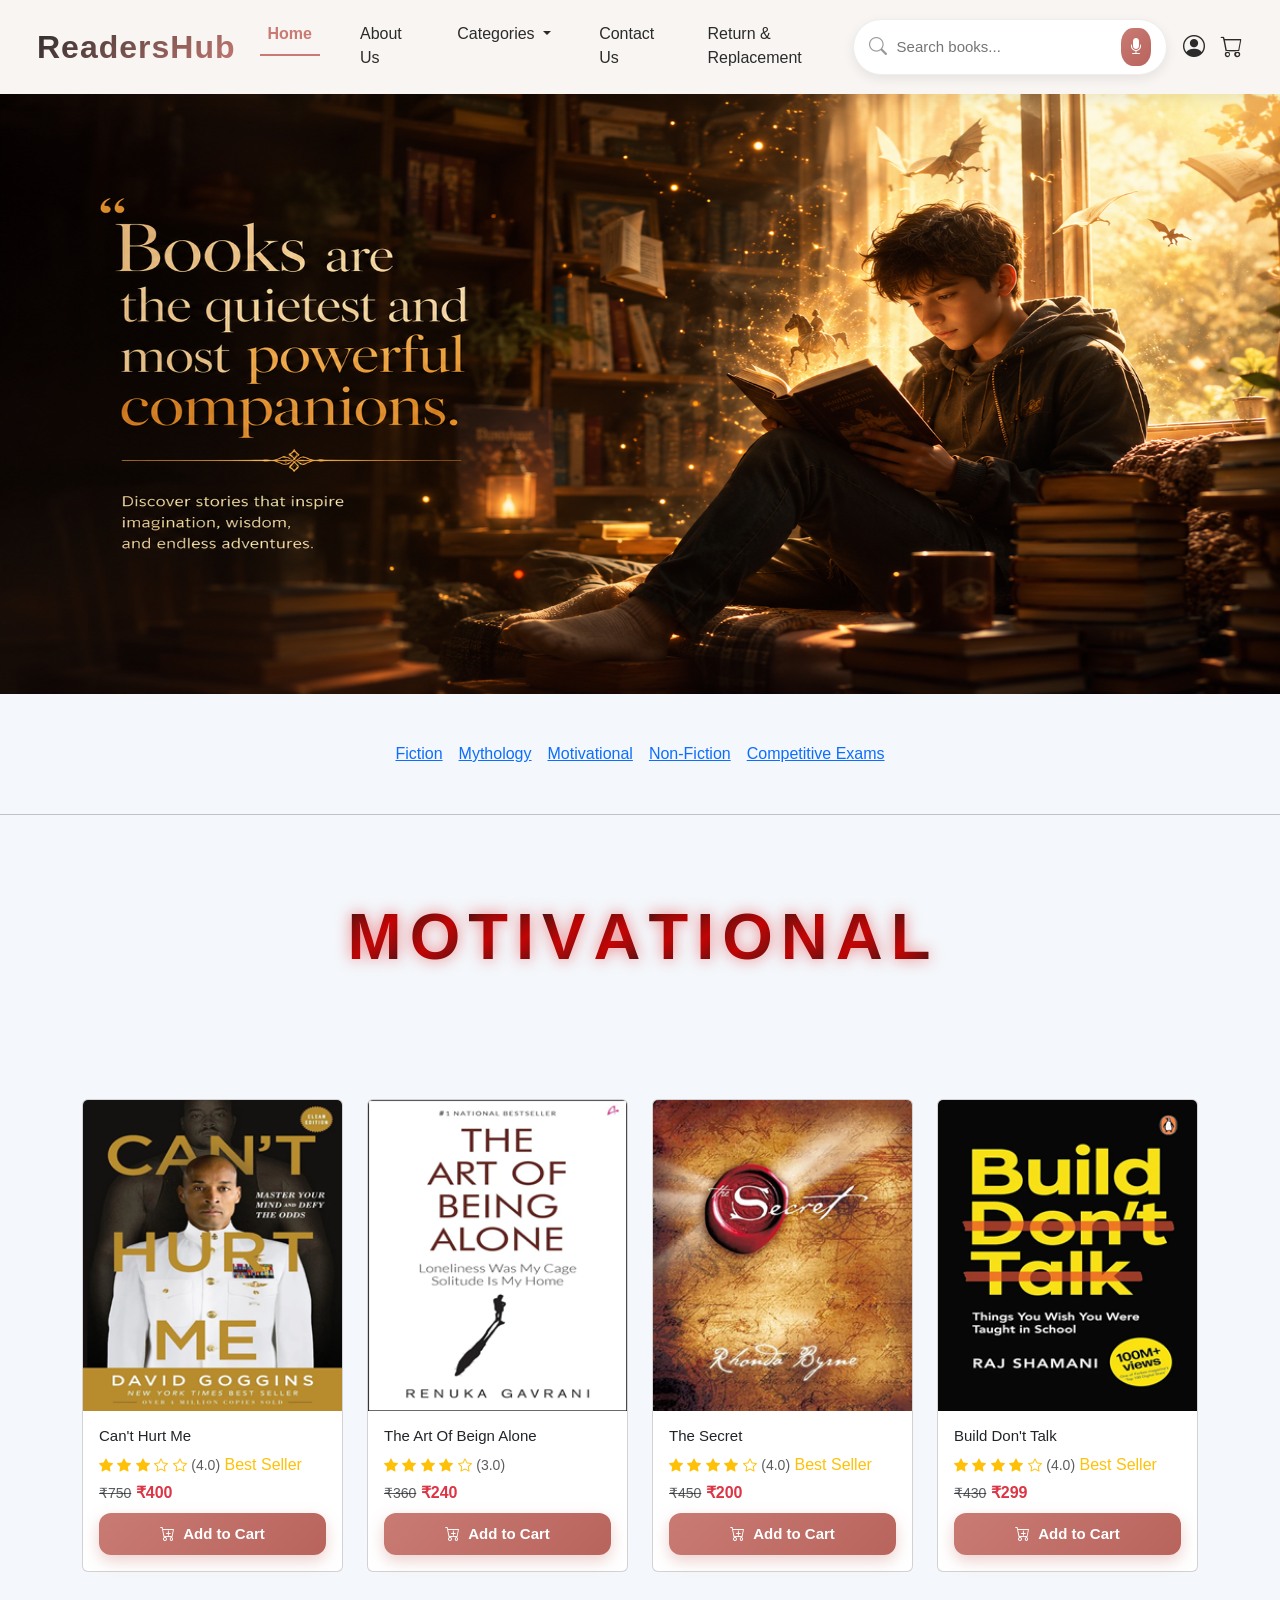
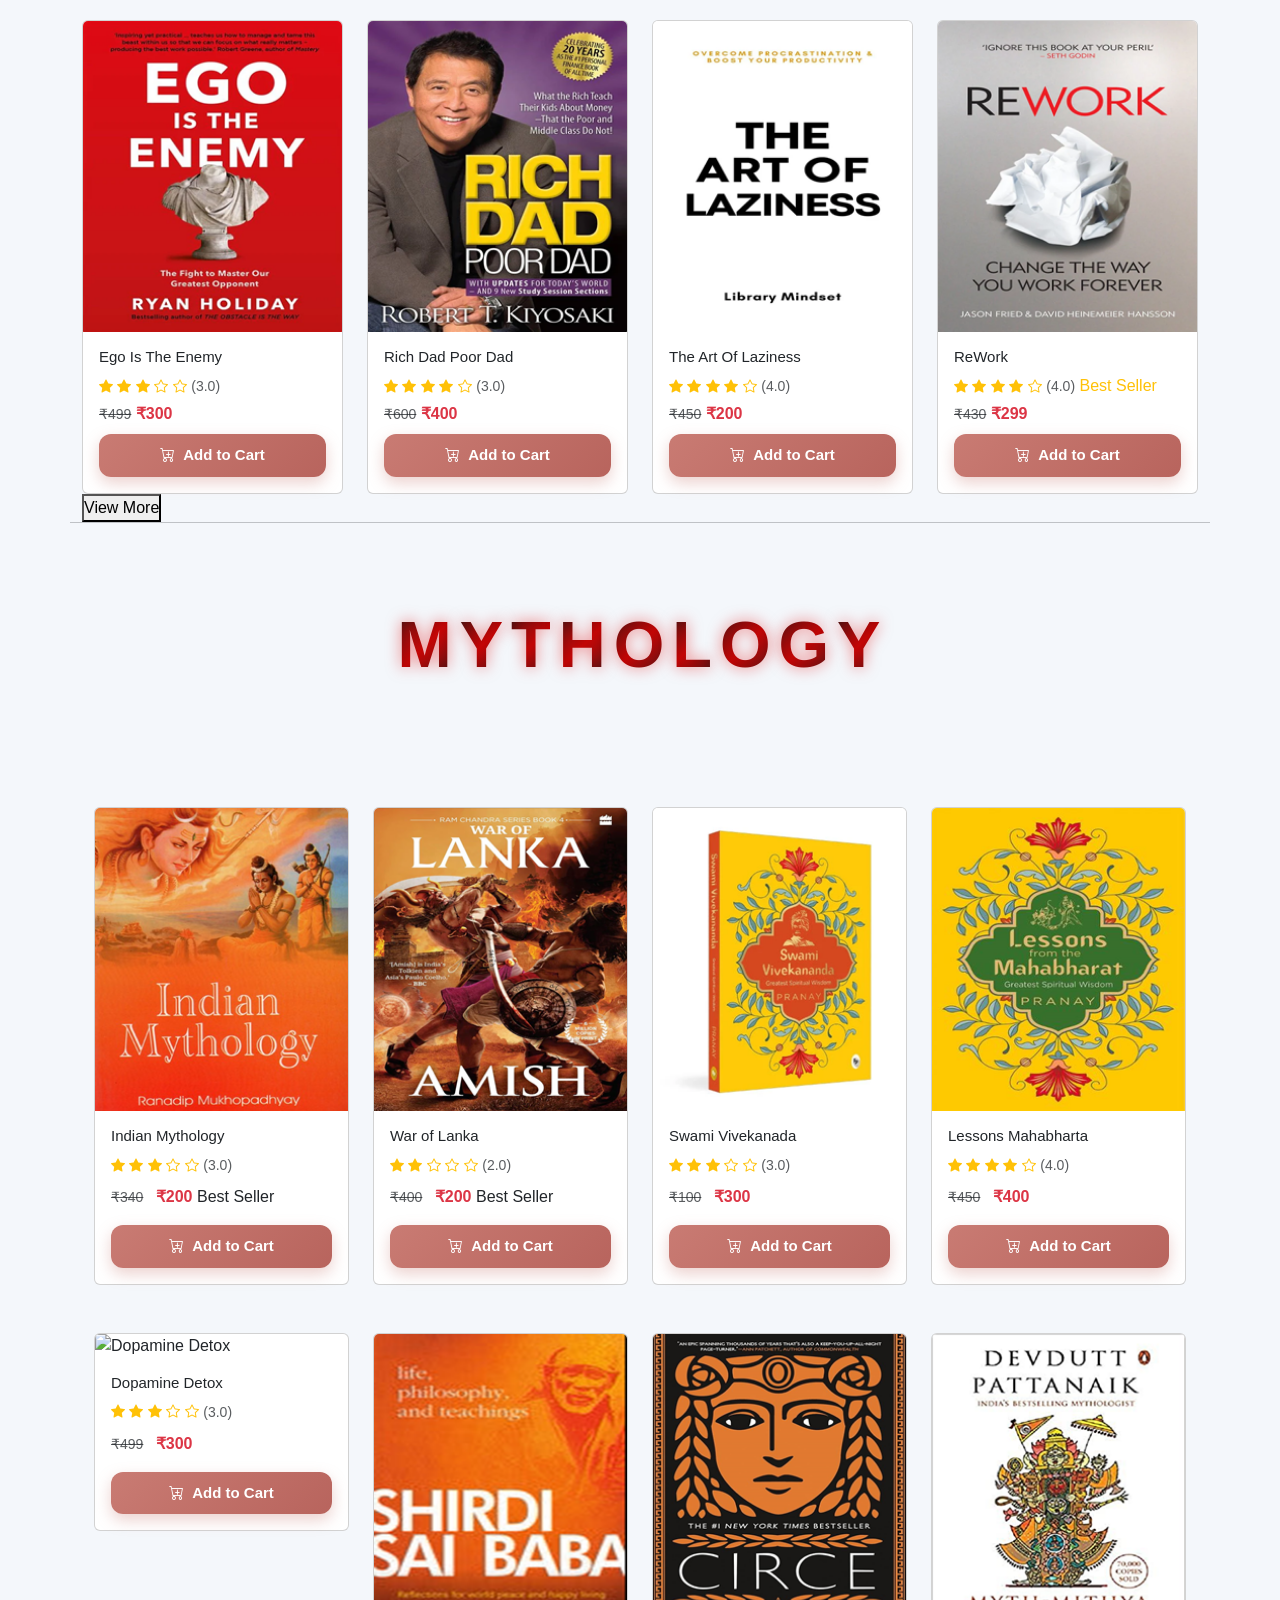
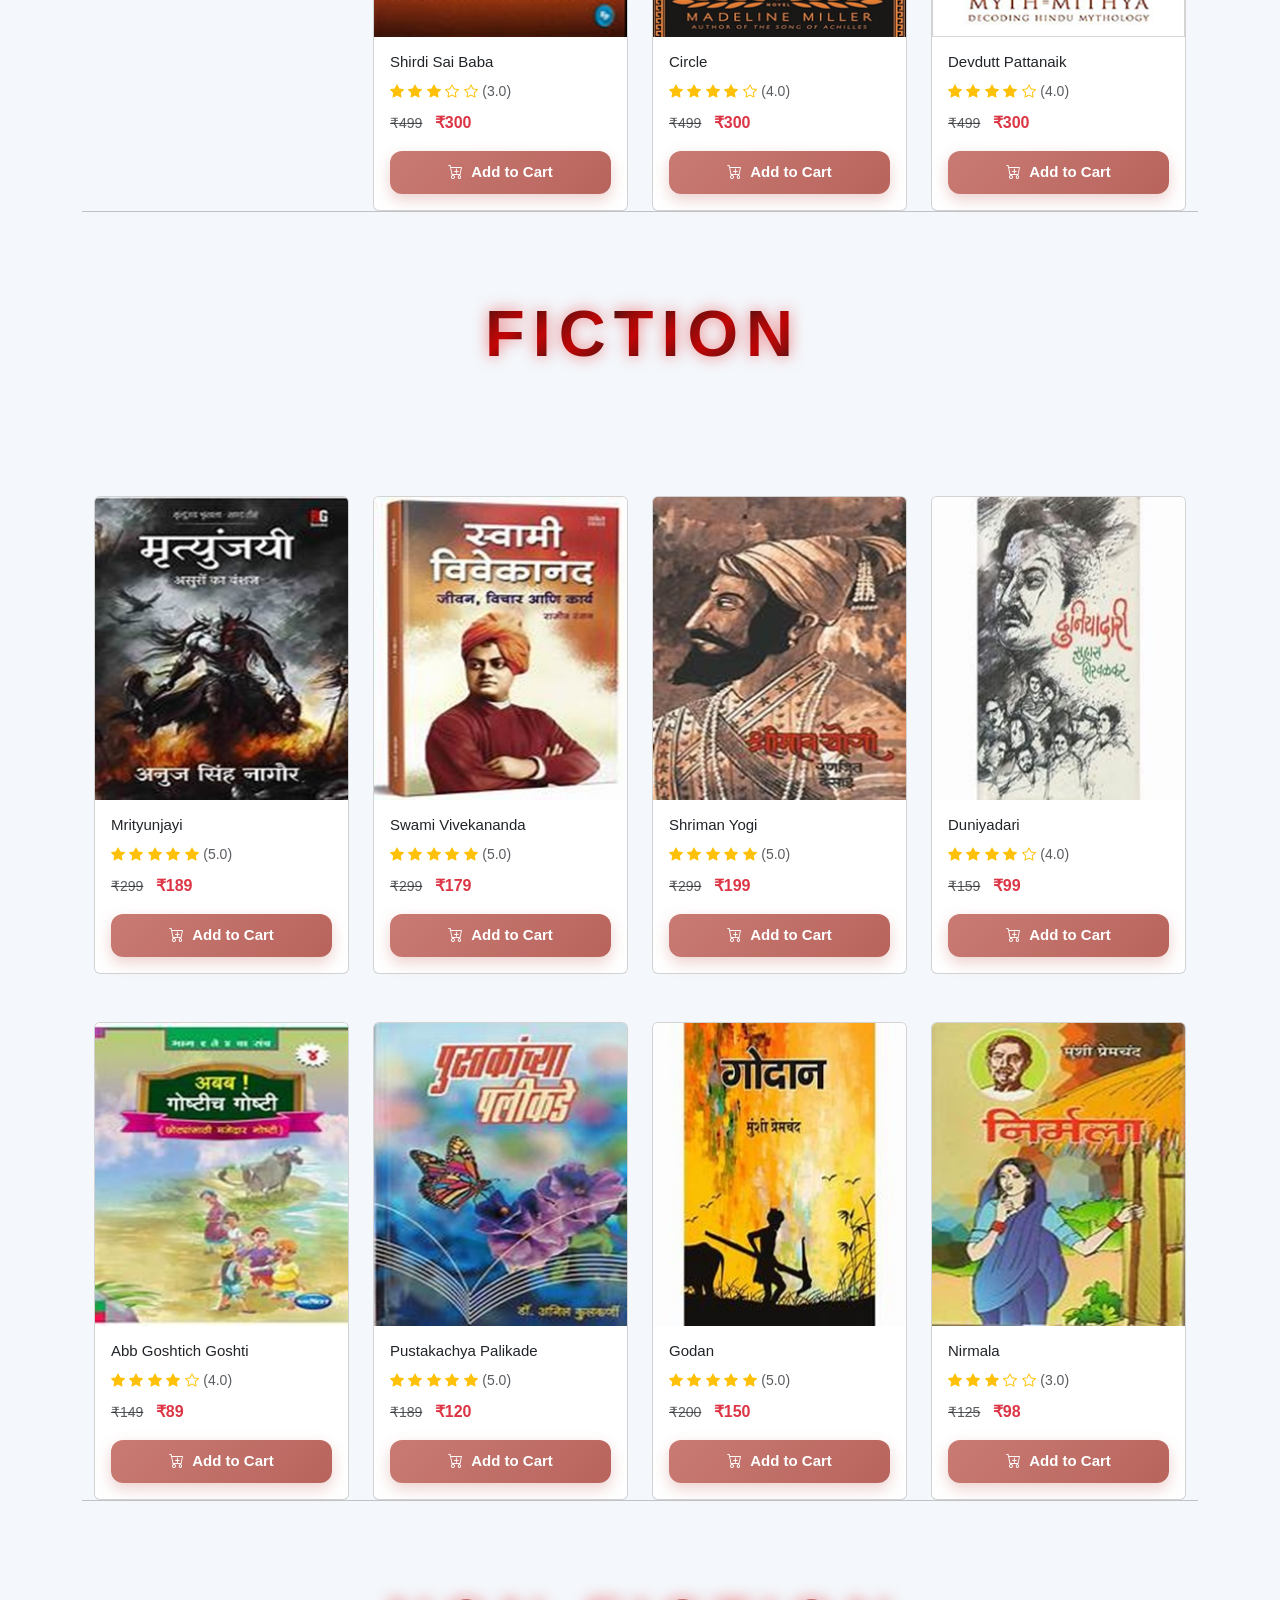
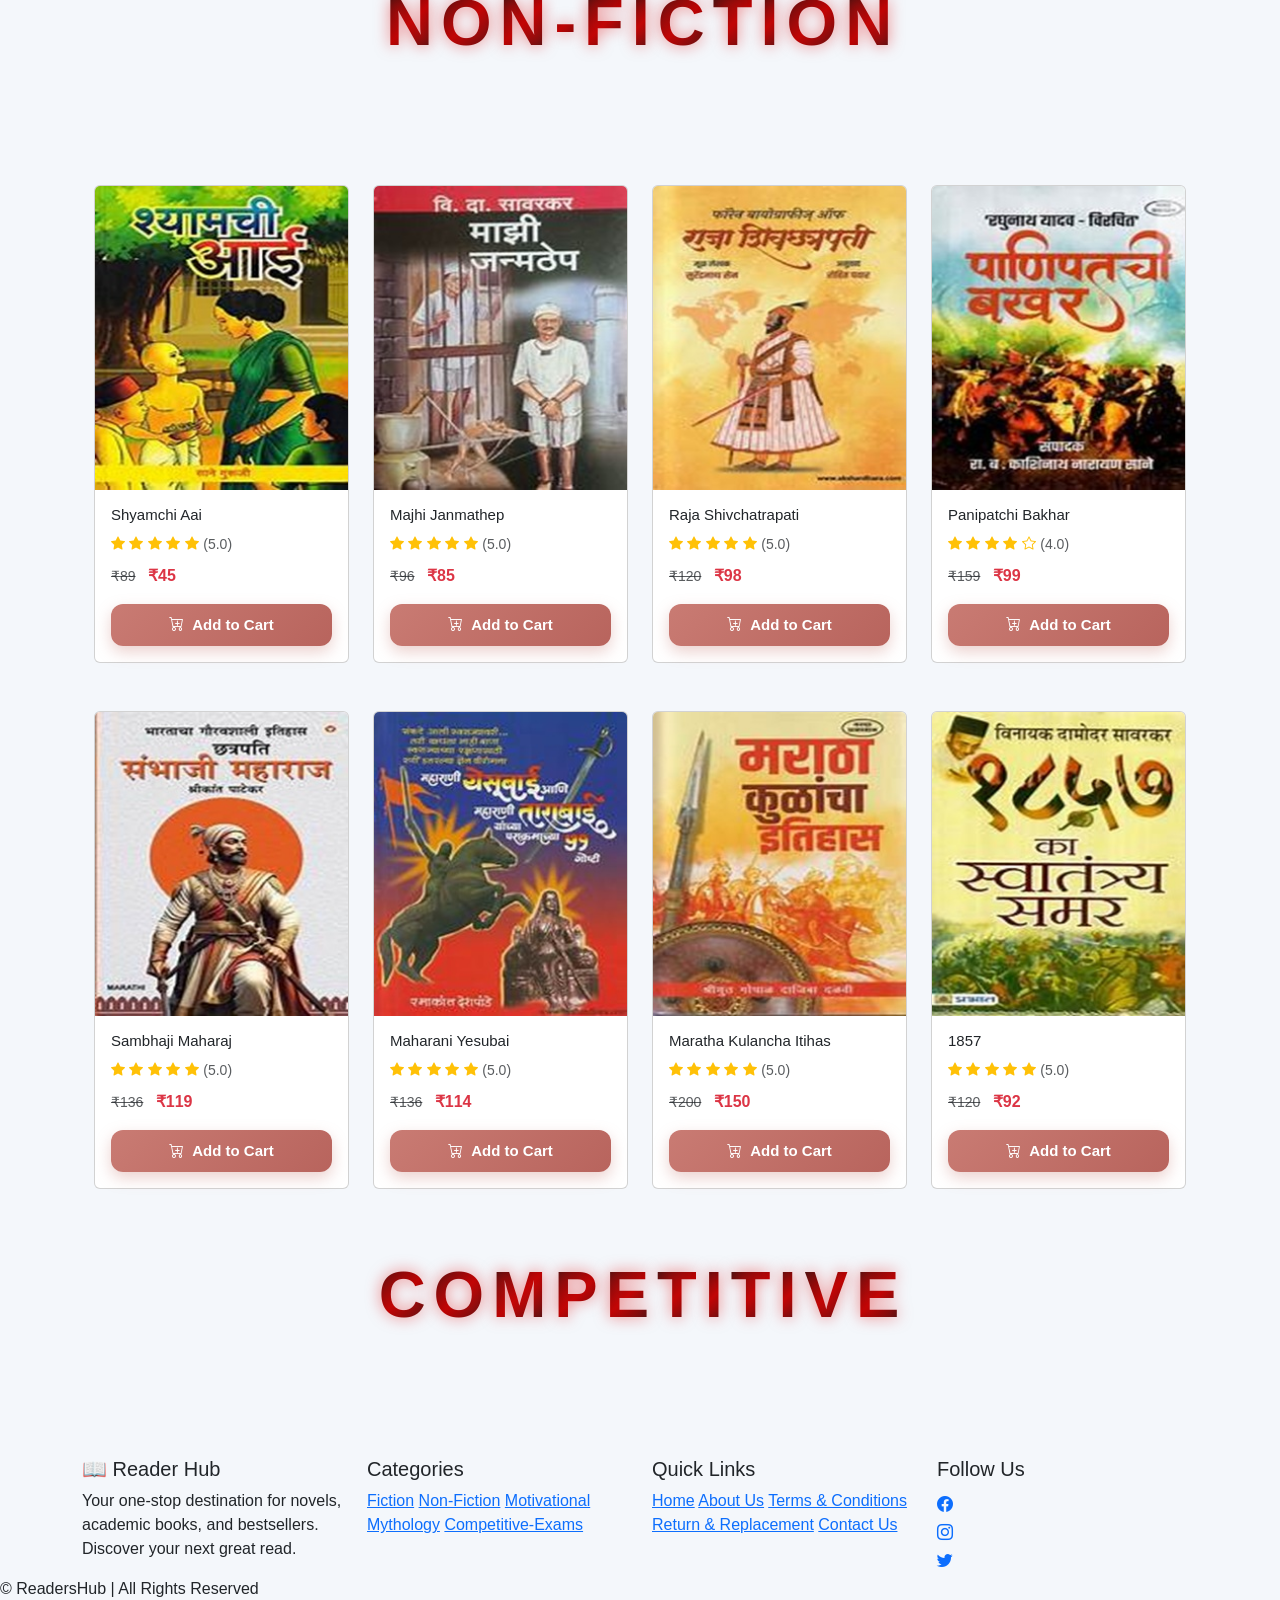
==== commit f5fe9567: "WORK" ====
--- a/Index.html
+++ b/Index.html
@@ -17,74 +17,121 @@
     <link rel="stylesheet" href="css/rutuja.css" />
 
     <style>
-        /* SECTION HEADER NAME START */
-
-        /* CENTER THE BOX */
-
-        .heading-wrapper {
+        body {
+            background: #f4f7fb;
+            overflow-x: hidden;
+        }
+
+        /* Section */
+        .service-section {
+            height: 220px;
+        }
+
+        /* Animated Title */
+        .animated-title {
             display: flex;
-            justify-content: center;
-            align-items: center;
-            margin: 50px 0;
+            gap: 6px;
+            font-size: 65px;
+            font-weight: 900;
+            letter-spacing: 2px;
         }
 
-        /* ANIMATED BOX */
-
-        .animated-box {
-            padding: 20px 50px;
-            border-radius: 15px;
-            background: linear-gradient(90deg, #2563eb, #7c3aed);
-            box-shadow: 0 8px 20px rgba(0, 0, 0, 0.2);
-
-            animation: floating 2s infinite alternate;
-            transition: 0.4s;
+        /* Each Letter */
+        .animated-title span {
+            display: inline-block;
+
+            background: linear-gradient(135deg, #171716, #b80303, #1b1b1c);
+
+            -webkit-background-clip: text;
+            -webkit-text-fill-color: transparent;
+
+            animation: bounce 2.7s infinite;
+            text-shadow: 0 0 15px rgba(228, 13, 13, 0.5);
         }
 
-        /* HOVER EFFECT */
-
-        .animated-box:hover {
-            transform: scale(1.05);
-            box-shadow: 0 12px 25px rgba(0, 0, 0, 0.3);
+        /* Delay Animation */
+        .animated-title span:nth-child(1) {
+            animation-delay: 0s;
         }
 
-        /* HEADING */
-
-        .animated-box h2 {
-            color: white;
-            font-size: 40px;
-            font-weight: bold;
-            letter-spacing: 2px;
-            text-align: center;
+        .animated-title span:nth-child(2) {
+            animation-delay: 0.1s;
         }
 
-        /* ANIMATION */
-
-        @keyframes floating {
-
-            from {
-                transform: translateY(0px);
+        .animated-title span:nth-child(3) {
+            animation-delay: 0.2s;
+        }
+
+        .animated-title span:nth-child(4) {
+            animation-delay: 0.3s;
+        }
+
+        .animated-title span:nth-child(5) {
+            animation-delay: 0.4s;
+        }
+
+        .animated-title span:nth-child(6) {
+            animation-delay: 0.5s;
+        }
+
+        .animated-title span:nth-child(7) {
+            animation-delay: 0.6s;
+        }
+
+        .animated-title span:nth-child(8) {
+            animation-delay: 0.7s;
+        }
+
+        .animated-title span:nth-child(9) {
+            animation-delay: 0.8s;
+        }
+
+        .animated-title span:nth-child(10) {
+            animation-delay: 0.9s;
+        }
+
+        .animated-title span:nth-child(11) {
+            animation-delay: 1s;
+        }
+
+        .animated-title span:nth-child(12) {
+            animation-delay: 1.1s;
+        }
+
+        /* Bounce Animation */
+        @keyframes bounce {
+            0% {
+                transform: translateY(0);
             }
 
-            to {
-                transform: translateY(-10px);
+            20% {
+                transform: translateY(-25px) scale(1.1);
+            }
+
+            40% {
+                transform: translateY(0);
+            }
+
+            100% {
+                transform: translateY(0);
             }
         }
 
-        /* RESPONSIVE */
-
+
+        /* Mobile Responsive */
         @media(max-width:768px) {
 
-            .animated-box {
-                padding: 15px 25px;
+            .animated-title {
+                font-size: 45px;
+                gap: 5px;
+                letter-spacing: 3px;
             }
 
-            .animated-box h2 {
-                font-size: 28px;
-            }
+
+
         }
-
-        /* SECTION HEADER NAME END */
     </style>
+
 
 
 </head>
@@ -148,7 +195,7 @@
                                 </li>
 
                                 <li>
-                                    <a class="dropdown-item" href="competitive_exams.html">
+                                    <a class="dropdown-item" href="competitive_exam.html">
                                         Competitive Exams
                                     </a>
                                 </li>
@@ -222,22 +269,25 @@
     <section>
         <div class="container text-center my-5">
 
-            <h2 class="text-white mb-4"> Book Categories</h2>
-
             <div class="d-flex justify-content-center gap-3 flex-wrap">
 
-                <a href="#gov" class="category-circle gov">Competitive Exams</a>
+                <a href="fiction_books.html" class="category-circle fic">Fiction</a>
+
+                <a href="mythology.html" class="category-circle spi">Mythology</a>
 
                 <a href="motivational.html" class="category-circle mot">Motivational</a>
 
-                <a href="mythology.html" class="category-circle spi">Mythology</a>
-
-                <a href="fiction_books.html" class="category-circle fic">Fiction</a>
-
                 <a href="non_fiction.html" class="category-circle non">Non-Fiction</a>
 
-
-            </div>
+                <a href="competitive_exam.html" class="category-circle gov">Competitive Exams</a>
+
+
+
+
+
+
+
+</div>
 
         </div>
 
@@ -251,11 +301,26 @@
 
         <!-- SECTION HEADING -->
 
-        <div class="heading-wrapper">
-
-            <div class="animated-box">
-                <h2>📚 Motivational Books</h2>
-            </div>
+
+        <section class="service-section d-flex justify-content-center align-items-center ">
+
+            <h1 class="animated-title ">
+                <span>M</span>
+                <span>O</span>
+                <span>T</span>
+                <span>I</span>
+                <span>V</span>
+                <span>A</span>
+                <span>T</span>
+                <span>I</span>
+                <span>O</span>
+                <span>N</span>
+                <span>A</span>
+                <span>L</span>
+            </h1>
+
+        </section>
+
 
         </div>
 
@@ -547,1009 +612,1081 @@
 
                         <!-- SECTION HEADING -->
 
-                        <div class="heading-wrapper">
-
-                            <div class="animated-box">
-                                <h2>📚 Mythology Books</h2>
-                            </div>
-
-                        </div>
-
-                        <!-- Book 1st -->
-
-                        <div class="container">
-                            <div class="row">
-                                <div class="col-md-3">
-                                    <div class="card mt-5 book-card">
-                                        <!-- Book Image -->
-                                        <img src="images/R_Mythology_img1.png" class="card-img-top img-fluid"
-                                            alt="Indian Mythology" />
-
-                                        <!-- Card Body -->
-                                        <div class="card-body d-flex flex-column">
-                                            <!-- Book Title -->
-                                            <h6 class="card-title">Indian Mythology</h6>
-
-                                            <!-- Rating -->
-                                            <div class="text-warning mb-2">
-                                                <i class="bi bi-star-fill"></i>
-                                                <i class="bi bi-star-fill"></i>
-                                                <i class="bi bi-star-fill"></i>
-                                                <i class="bi bi-star"></i>
-                                                <i class="bi bi-star"></i>
-
-                                                <span class="text-muted small">(3.0)</span>
+
+                        <section class="service-section d-flex justify-content-center align-items-center ">
+
+                            <h1 class="animated-title ">
+                                <span>M</span>
+                                <span>Y</span>
+                                <span>T</span>
+                                <span>H</span>
+                                <span>O</span>
+                                <span>L</span>
+                                <span>O</span>
+                                <span>G</span>
+                                <span>Y</span>
+
+                            </h1>
+
+                        </section>
+                    </div>
+
+                    <!-- Book 1st -->
+
+                    <div class="container">
+                        <div class="row">
+                            <div class="col-md-3">
+                                <div class="card mt-5 book-card">
+                                    <!-- Book Image -->
+                                    <img src="images/R_Mythology_img1.png" class="card-img-top img-fluid"
+                                        alt="Indian Mythology" />
+
+                                    <!-- Card Body -->
+                                    <div class="card-body d-flex flex-column">
+                                        <!-- Book Title -->
+                                        <h6 class="card-title">Indian Mythology</h6>
+
+                                        <!-- Rating -->
+                                        <div class="text-warning mb-2">
+                                            <i class="bi bi-star-fill"></i>
+                                            <i class="bi bi-star-fill"></i>
+                                            <i class="bi bi-star-fill"></i>
+                                            <i class="bi bi-star"></i>
+                                            <i class="bi bi-star"></i>
+
+                                            <span class="text-muted small">(3.0)</span>
+                                        </div>
+
+                                        <!-- Price -->
+                                        <p class="mb-3">
+                                            <del class="text-muted">₹340</del>
+
+                                            <span class="fw-bold text-danger ms-2"> ₹200 </span>
+                                            <span class="best-seller">Best Seller</span>
+                                        </p>
+
+                                        <!-- Button -->
+                                        <a href="#"
+                                            class="btn btn-primary w-100 d-flex align-items-center justify-content-center gap-2 cart-btn">
+                                            <i class="bi bi-cart-plus"></i>
+                                            Add to Cart
+                                        </a>
+                                    </div>
+                                </div>
+                            </div>
+
+                            <!-- BOOK 2nd -->
+                            <div class="col-md-3">
+                                <div class="card mt-5 book-card">
+                                    <!-- Book Image -->
+                                    <img src="images/R_Mythology_img2.png" class="card-img-top img-fluid"
+                                        alt="War of Lanka" />
+
+                                    <!-- Card Body -->
+                                    <div class="card-body d-flex flex-column">
+                                        <!-- Book Title -->
+                                        <h6 class="card-title">War of Lanka</h6>
+
+                                        <!-- Rating -->
+                                        <div class="text-warning mb-2">
+                                            <i class="bi bi-star-fill"></i>
+                                            <i class="bi bi-star-fill"></i>
+                                            <i class="bi bi-star"></i>
+                                            <i class="bi bi-star"></i>
+                                            <i class="bi bi-star"></i>
+
+                                            <span class="text-muted small">(2.0)</span>
+                                        </div>
+
+                                        <!-- Price -->
+                                        <p class="mb-3">
+                                            <del class="text-muted">₹400</del>
+
+                                            <span class="fw-bold text-danger ms-2"> ₹200 </span>
+                                            <span class="best-seller">Best Seller</span>
+                                        </p>
+
+                                        <!-- Button -->
+                                        <a href="#"
+                                            class="btn btn-primary w-100 d-flex align-items-center justify-content-center gap-2 cart-btn">
+                                            <i class="bi bi-cart-plus"></i>
+                                            Add to Cart
+                                        </a>
+                                    </div>
+                                </div>
+                            </div>
+
+                            <!-- 3rd BOOk -->
+
+                            <div class="col-md-3">
+                                <div class="card mt-5 book-card">
+                                    <!-- Book Image -->
+                                    <img src="images/R_Mythology_img3.png" class="card-img-top img-fluid"
+                                        alt="Swami Vivekanada" />
+
+                                    <!-- Card Body -->
+                                    <div class="card-body d-flex flex-column">
+                                        <!-- Book Title -->
+                                        <h6 class="card-title">Swami Vivekanada</h6>
+
+                                        <!-- Rating -->
+                                        <div class="text-warning mb-2">
+                                            <i class="bi bi-star-fill"></i>
+                                            <i class="bi bi-star-fill"></i>
+                                            <i class="bi bi-star-fill"></i>
+                                            <i class="bi bi-star"></i>
+                                            <i class="bi bi-star"></i>
+
+                                            <span class="text-muted small">(3.0)</span>
+                                        </div>
+
+                                        <!-- Price -->
+                                        <p class="mb-3">
+                                            <del class="text-muted">₹100</del>
+
+                                            <span class="fw-bold text-danger ms-2"> ₹300 </span>
+                                        </p>
+
+                                        <!-- Button -->
+                                        <a href="#"
+                                            class="btn btn-primary w-100 d-flex align-items-center justify-content-center gap-2 cart-btn">
+                                            <i class="bi bi-cart-plus"></i>
+                                            Add to Cart
+                                        </a>
+                                    </div>
+                                </div>
+                            </div>
+                            <!-- 4th BOOK -->
+
+                            <div class="col-md-3">
+                                <div class="card mt-5 book-card">
+                                    <!-- Book Image -->
+                                    <img src="images/R_Mythology_img4.png" class="card-img-top img-fluid"
+                                        alt="Lessons from Mahabharta" />
+
+                                    <!-- Card Body -->
+                                    <div class="card-body d-flex flex-column">
+                                        <!-- Book Title -->
+                                        <h6 class="card-title">Lessons Mahabharta</h6>
+
+                                        <!-- Rating -->
+                                        <div class="text-warning mb-2">
+                                            <i class="bi bi-star-fill"></i>
+                                            <i class="bi bi-star-fill"></i>
+                                            <i class="bi bi-star-fill"></i>
+                                            <i class="bi bi-star-fill"></i>
+                                            <i class="bi bi-star"></i>
+
+                                            <span class="text-muted small">(4.0)</span>
+                                        </div>
+
+                                        <!-- Price -->
+                                        <p class="mb-3">
+                                            <del class="text-muted">₹450</del>
+
+                                            <span class="fw-bold text-danger ms-2"> ₹400 </span>
+                                        </p>
+
+                                        <!-- Button -->
+                                        <a href="#"
+                                            class="btn btn-primary w-100 d-flex align-items-center justify-content-center gap-2 cart-btn">
+                                            <i class="bi bi-cart-plus"></i>
+                                            Add to Cart
+                                        </a>
+                                    </div>
+                                </div>
+                            </div>
+
+                            <!-- BOOK 9th -->
+                            <div class="col-md-3">
+                                <div class="card mt-5 book-card">
+                                    <!-- Book Image -->
+                                    <img src="images/R_mythology_img9.png" class="card-img-top img-fluid"
+                                        alt="Dopamine Detox" />
+
+                                    <!-- Card Body -->
+                                    <div class="card-body d-flex flex-column">
+                                        <!-- Book Title -->
+                                        <h6 class="card-title">Dopamine Detox</h6>
+
+                                        <!-- Rating -->
+                                        <div class="text-warning mb-2">
+                                            <i class="bi bi-star-fill"></i>
+                                            <i class="bi bi-star-fill"></i>
+                                            <i class="bi bi-star-fill"></i>
+                                            <i class="bi bi-star"></i>
+                                            <i class="bi bi-star"></i>
+
+                                            <span class="text-muted small">(3.0)</span>
+                                        </div>
+
+                                        <!-- Price -->
+                                        <p class="mb-3">
+                                            <del class="text-muted">₹499</del>
+
+                                            <span class="fw-bold text-danger ms-2"> ₹300 </span>
+                                        </p>
+
+                                        <!-- Button -->
+                                        <a href="#"
+                                            class="btn btn-primary w-100 d-flex align-items-center justify-content-center gap-2 cart-btn">
+                                            <i class="bi bi-cart-plus"></i>
+                                            Add to Cart
+                                        </a>
+                                    </div>
+                                </div>
+                            </div>
+
+                            <!-- BOOK 10th -->
+                            <div class="col-md-3">
+                                <div class="card mt-5 book-card">
+                                    <!-- Book Image -->
+                                    <img src="images/R_Mythology_img10.png" class="card-img-top img-fluid"
+                                        alt="Shirdi Sai Baba" />
+
+                                    <!-- Card Body -->
+                                    <div class="card-body d-flex flex-column">
+                                        <!-- Book Title -->
+                                        <h6 class="card-title">Shirdi Sai Baba</h6>
+
+                                        <!-- Rating -->
+                                        <div class="text-warning mb-2">
+                                            <i class="bi bi-star-fill"></i>
+                                            <i class="bi bi-star-fill"></i>
+                                            <i class="bi bi-star-fill"></i>
+                                            <i class="bi bi-star"></i>
+                                            <i class="bi bi-star"></i>
+
+                                            <span class="text-muted small">(3.0)</span>
+                                        </div>
+
+                                        <!-- Price -->
+                                        <p class="mb-3">
+                                            <del class="text-muted">₹499</del>
+
+                                            <span class="fw-bold text-danger ms-2"> ₹300 </span>
+                                        </p>
+
+                                        <!-- Button -->
+                                        <a href="#"
+                                            class="btn btn-primary w-100 d-flex align-items-center justify-content-center gap-2 cart-btn">
+                                            <i class="bi bi-cart-plus"></i>
+                                            Add to Cart
+                                        </a>
+                                    </div>
+                                </div>
+                            </div>
+
+                            <!-- BOOK 11th -->
+                            <div class="col-md-3">
+                                <div class="card mt-5 book-card">
+                                    <!-- Book Image -->
+                                    <img src="images/R_mythology_img11.png" class="card-img-top img-fluid"
+                                        alt="Circle" />
+
+                                    <!-- Card Body -->
+                                    <div class="card-body d-flex flex-column">
+                                        <!-- Book Title -->
+                                        <h6 class="card-title">Circle</h6>
+
+                                        <!-- Rating -->
+                                        <div class="text-warning mb-2">
+                                            <i class="bi bi-star-fill"></i>
+                                            <i class="bi bi-star-fill"></i>
+                                            <i class="bi bi-star-fill"></i>
+                                            <i class="bi bi-star-fill"></i>
+                                            <i class="bi bi-star"></i>
+
+                                            <span class="text-muted small">(4.0)</span>
+                                        </div>
+
+                                        <!-- Price -->
+                                        <p class="mb-3">
+                                            <del class="text-muted">₹499</del>
+
+                                            <span class="fw-bold text-danger ms-2"> ₹300 </span>
+                                        </p>
+
+                                        <!-- Button -->
+                                        <a href="#"
+                                            class="btn btn-primary w-100 d-flex align-items-center justify-content-center gap-2 cart-btn">
+                                            <i class="bi bi-cart-plus"></i>
+                                            Add to Cart
+                                        </a>
+                                    </div>
+                                </div>
+                            </div>
+
+                            <!-- BOOK 12th -->
+                            <div class="col-md-3">
+                                <div class="card mt-5 book-card">
+                                    <!-- Book Image -->
+                                    <img src="images/R_mythology_img12.png" class="card-img-top img-fluid"
+                                        alt="Devdutt Pattanaik" />
+
+                                    <!-- Card Body -->
+                                    <div class="card-body d-flex flex-column">
+                                        <!-- Book Title -->
+                                        <h6 class="card-title">Devdutt Pattanaik</h6>
+
+                                        <!-- Rating -->
+                                        <div class="text-warning mb-2">
+                                            <i class="bi bi-star-fill"></i>
+                                            <i class="bi bi-star-fill"></i>
+                                            <i class="bi bi-star-fill"></i>
+                                            <i class="bi bi-star-fill"></i>
+                                            <i class="bi bi-star"></i>
+
+                                            <span class="text-muted small">(4.0)</span>
+                                        </div>
+
+                                        <!-- Price -->
+                                        <p class="mb-3">
+                                            <del class="text-muted">₹499</del>
+
+                                            <span class="fw-bold text-danger ms-2"> ₹300 </span>
+                                        </p>
+
+                                        <!-- Button -->
+                                        <a href="#"
+                                            class="btn btn-primary w-100 d-flex align-items-center justify-content-center gap-2 cart-btn">
+                                            <i class="bi bi-cart-plus"></i>
+                                            Add to Cart
+                                        </a>
+                                    </div>
+                                </div>
+                            </div>
+
+                            <!-- SECTION HEADING END -->
+                            <hr>
+
+                            <!-- SECTION HEADING -->
+
+
+                            <section class="service-section d-flex justify-content-center align-items-center ">
+
+                                <h1 class="animated-title ">
+                                    <span>F</span>
+                                    <span>I</span>
+                                    <span>C</span>
+                                    <span>T</span>
+                                    <span>I</span>
+                                    <span>O</span>
+                                    <span>N</span>
+
+                                </h1>
+
+                            </section>
+
+                            <div class="container">
+                                <div class="row">
+                                    <div class="col-md-3">
+                                        <div class="card mt-5 book-card">
+                                            <!-- Book Image -->
+                                            <img src="images/f_1.jfif" class="card-img-top img-fluid"
+                                                alt="fiction book" />
+
+                                            <!-- Card Body -->
+                                            <div class="card-body d-flex flex-column">
+                                                <!-- Book Title -->
+                                                <h6 class="card-title">Mrityunjayi</h6>
+
+                                                <!-- Rating -->
+                                                <div class="text-warning mb-2">
+                                                    <i class="bi bi-star-fill"></i>
+                                                    <i class="bi bi-star-fill"></i>
+                                                    <i class="bi bi-star-fill"></i>
+                                                    <i class="bi bi-star-fill"></i>
+                                                    <i class="bi bi-star-fill"></i>
+
+                                                    <span class="text-muted small">(5.0)</span>
+                                                </div>
+
+                                                <!-- Price -->
+                                                <p class="mb-3">
+                                                    <del class="text-muted">₹299</del>
+
+                                                    <span class="fw-bold text-danger ms-2"> ₹189 </span>
+                                                </p>
+
+                                                <!-- Button -->
+                                                <a href="#"
+                                                    class="btn btn-primary w-100 d-flex align-items-center justify-content-center gap-2 cart-btn">
+                                                    <i class="bi bi-cart-plus"></i>
+                                                    Add to Cart
+                                                </a>
                                             </div>
-
-                                            <!-- Price -->
-                                            <p class="mb-3">
-                                                <del class="text-muted">₹340</del>
-
-                                                <span class="fw-bold text-danger ms-2"> ₹200 </span>
-                                                <span class="best-seller">Best Seller</span>
-                                            </p>
-
-                                            <!-- Button -->
-                                            <a href="#"
-                                                class="btn btn-primary w-100 d-flex align-items-center justify-content-center gap-2 cart-btn">
-                                                <i class="bi bi-cart-plus"></i>
-                                                Add to Cart
-                                            </a>
                                         </div>
                                     </div>
-                                </div>
-
-                                <!-- BOOK 2nd -->
-                                <div class="col-md-3">
-                                    <div class="card mt-5 book-card">
-                                        <!-- Book Image -->
-                                        <img src="images/R_Mythology_img2.png" class="card-img-top img-fluid"
-                                            alt="War of Lanka" />
-
-                                        <!-- Card Body -->
-                                        <div class="card-body d-flex flex-column">
-                                            <!-- Book Title -->
-                                            <h6 class="card-title">War of Lanka</h6>
-
-                                            <!-- Rating -->
-                                            <div class="text-warning mb-2">
-                                                <i class="bi bi-star-fill"></i>
-                                                <i class="bi bi-star-fill"></i>
-                                                <i class="bi bi-star"></i>
-                                                <i class="bi bi-star"></i>
-                                                <i class="bi bi-star"></i>
-
-                                                <span class="text-muted small">(2.0)</span>
+
+                                    <!-- BOOK 2nd -->
+                                    <div class="col-md-3">
+                                        <div class="card mt-5 book-card">
+                                            <!-- Book Image -->
+                                            <img src="images/f_2.jfif" class="card-img-top img-fluid"
+                                                alt="fiction book" />
+
+                                            <!-- Card Body -->
+                                            <div class="card-body d-flex flex-column">
+                                                <!-- Book Title -->
+                                                <h6 class="card-title">Swami Vivekananda</h6>
+
+                                                <!-- Rating -->
+                                                <div class="text-warning mb-2">
+                                                    <i class="bi bi-star-fill"></i>
+                                                    <i class="bi bi-star-fill"></i>
+                                                    <i class="bi bi-star-fill"></i>
+                                                    <i class="bi bi-star-fill"></i>
+                                                    <i class="bi bi-star-fill"></i>
+
+                                                    <span class="text-muted small">(5.0)</span>
+                                                </div>
+
+                                                <!-- Price -->
+                                                <p class="mb-3">
+                                                    <del class="text-muted">₹299</del>
+
+                                                    <span class="fw-bold text-danger ms-2"> ₹179 </span>
+                                                </p>
+
+                                                <!-- Button -->
+                                                <a href="#"
+                                                    class="btn btn-primary w-100 d-flex align-items-center justify-content-center gap-2 cart-btn">
+                                                    <i class="bi bi-cart-plus"></i>
+                                                    Add to Cart
+                                                </a>
                                             </div>
-
-                                            <!-- Price -->
-                                            <p class="mb-3">
-                                                <del class="text-muted">₹400</del>
-
-                                                <span class="fw-bold text-danger ms-2"> ₹200 </span>
-                                                <span class="best-seller">Best Seller</span>
-                                            </p>
-
-                                            <!-- Button -->
-                                            <a href="#"
-                                                class="btn btn-primary w-100 d-flex align-items-center justify-content-center gap-2 cart-btn">
-                                                <i class="bi bi-cart-plus"></i>
-                                                Add to Cart
-                                            </a>
                                         </div>
                                     </div>
-                                </div>
-
-                                <!-- 3rd BOOk -->
-
-                                <div class="col-md-3">
-                                    <div class="card mt-5 book-card">
-                                        <!-- Book Image -->
-                                        <img src="images/R_Mythology_img3.png" class="card-img-top img-fluid"
-                                            alt="Swami Vivekanada" />
-
-                                        <!-- Card Body -->
-                                        <div class="card-body d-flex flex-column">
-                                            <!-- Book Title -->
-                                            <h6 class="card-title">Swami Vivekanada</h6>
-
-                                            <!-- Rating -->
-                                            <div class="text-warning mb-2">
-                                                <i class="bi bi-star-fill"></i>
-                                                <i class="bi bi-star-fill"></i>
-                                                <i class="bi bi-star-fill"></i>
-                                                <i class="bi bi-star"></i>
-                                                <i class="bi bi-star"></i>
-
-                                                <span class="text-muted small">(3.0)</span>
+
+                                    <!-- 3rd BOOk -->
+
+                                    <div class="col-md-3">
+                                        <div class="card mt-5 book-card">
+                                            <!-- Book Image -->
+                                            <img src="images/f_3.jfif" class="card-img-top img-fluid"
+                                                alt="fiction book" />
+
+                                            <!-- Card Body -->
+                                            <div class="card-body d-flex flex-column">
+                                                <!-- Book Title -->
+                                                <h6 class="card-title">Shriman Yogi</h6>
+
+                                                <!-- Rating -->
+                                                <div class="text-warning mb-2">
+                                                    <i class="bi bi-star-fill"></i>
+                                                    <i class="bi bi-star-fill"></i>
+                                                    <i class="bi bi-star-fill"></i>
+                                                    <i class="bi bi-star-fill"></i>
+                                                    <i class="bi bi-star-fill"></i>
+
+                                                    <span class="text-muted small">(5.0)</span>
+                                                </div>
+
+                                                <!-- Price -->
+                                                <p class="mb-3">
+                                                    <del class="text-muted">₹299</del>
+
+                                                    <span class="fw-bold text-danger ms-2"> ₹199 </span>
+                                                </p>
+
+                                                <!-- Button -->
+                                                <a href="#"
+                                                    class="btn btn-primary w-100 d-flex align-items-center justify-content-center gap-2 cart-btn">
+                                                    <i class="bi bi-cart-plus"></i>
+                                                    Add to Cart
+                                                </a>
                                             </div>
-
-                                            <!-- Price -->
-                                            <p class="mb-3">
-                                                <del class="text-muted">₹100</del>
-
-                                                <span class="fw-bold text-danger ms-2"> ₹300 </span>
-                                            </p>
-
-                                            <!-- Button -->
-                                            <a href="#"
-                                                class="btn btn-primary w-100 d-flex align-items-center justify-content-center gap-2 cart-btn">
-                                                <i class="bi bi-cart-plus"></i>
-                                                Add to Cart
-                                            </a>
                                         </div>
                                     </div>
-                                </div>
-                                <!-- 4th BOOK -->
-
-                                <div class="col-md-3">
-                                    <div class="card mt-5 book-card">
-                                        <!-- Book Image -->
-                                        <img src="images/R_Mythology_img4.png" class="card-img-top img-fluid"
-                                            alt="Lessons from Mahabharta" />
-
-                                        <!-- Card Body -->
-                                        <div class="card-body d-flex flex-column">
-                                            <!-- Book Title -->
-                                            <h6 class="card-title">Lessons Mahabharta</h6>
-
-                                            <!-- Rating -->
-                                            <div class="text-warning mb-2">
-                                                <i class="bi bi-star-fill"></i>
-                                                <i class="bi bi-star-fill"></i>
-                                                <i class="bi bi-star-fill"></i>
-                                                <i class="bi bi-star-fill"></i>
-                                                <i class="bi bi-star"></i>
-
-                                                <span class="text-muted small">(4.0)</span>
+                                    <!-- 4th BOOK -->
+
+                                    <div class="col-md-3">
+                                        <div class="card mt-5 book-card">
+                                            <!-- Book Image -->
+                                            <img src="images/f_4.jfif" class="card-img-top img-fluid"
+                                                alt="fiction book" />
+
+                                            <!-- Card Body -->
+                                            <div class="card-body d-flex flex-column">
+                                                <!-- Book Title -->
+                                                <h6 class="card-title">Duniyadari</h6>
+
+                                                <!-- Rating -->
+                                                <div class="text-warning mb-2">
+                                                    <i class="bi bi-star-fill"></i>
+                                                    <i class="bi bi-star-fill"></i>
+                                                    <i class="bi bi-star-fill"></i>
+                                                    <i class="bi bi-star-fill"></i>
+                                                    <i class="bi bi-star"></i>
+
+                                                    <span class="text-muted small">(4.0)</span>
+                                                </div>
+
+                                                <!-- Price -->
+                                                <p class="mb-3">
+                                                    <del class="text-muted">₹159</del>
+
+                                                    <span class="fw-bold text-danger ms-2"> ₹99 </span>
+                                                </p>
+
+                                                <!-- Button -->
+                                                <a href="#"
+                                                    class="btn btn-primary w-100 d-flex align-items-center justify-content-center gap-2 cart-btn">
+                                                    <i class="bi bi-cart-plus"></i>
+                                                    Add to Cart
+                                                </a>
                                             </div>
-
-                                            <!-- Price -->
-                                            <p class="mb-3">
-                                                <del class="text-muted">₹450</del>
-
-                                                <span class="fw-bold text-danger ms-2"> ₹400 </span>
-                                            </p>
-
-                                            <!-- Button -->
-                                            <a href="#"
-                                                class="btn btn-primary w-100 d-flex align-items-center justify-content-center gap-2 cart-btn">
-                                                <i class="bi bi-cart-plus"></i>
-                                                Add to Cart
-                                            </a>
                                         </div>
                                     </div>
-                                </div>
-
-                                <!-- BOOK 9th -->
-                                <div class="col-md-3">
-                                    <div class="card mt-5 book-card">
-                                        <!-- Book Image -->
-                                        <img src="images/R_mythology_img9.png" class="card-img-top img-fluid"
-                                            alt="Dopamine Detox" />
-
-                                        <!-- Card Body -->
-                                        <div class="card-body d-flex flex-column">
-                                            <!-- Book Title -->
-                                            <h6 class="card-title">Dopamine Detox</h6>
-
-                                            <!-- Rating -->
-                                            <div class="text-warning mb-2">
-                                                <i class="bi bi-star-fill"></i>
-                                                <i class="bi bi-star-fill"></i>
-                                                <i class="bi bi-star-fill"></i>
-                                                <i class="bi bi-star"></i>
-                                                <i class="bi bi-star"></i>
-
-                                                <span class="text-muted small">(3.0)</span>
+
+
+                                    <!-- 5th BOOK -->
+                                    <div class="col-md-3">
+                                        <div class="card mt-5 book-card">
+                                            <!-- Book Image -->
+                                            <img src="images/f_5.jfif" class="card-img-top img-fluid"
+                                                alt="fiction book" />
+
+                                            <!-- Card Body -->
+                                            <div class="card-body d-flex flex-column">
+                                                <!-- Book Title -->
+                                                <h6 class="card-title">Abb Goshtich Goshti</h6>
+
+                                                <!-- Rating -->
+                                                <div class="text-warning mb-2">
+                                                    <i class="bi bi-star-fill"></i>
+                                                    <i class="bi bi-star-fill"></i>
+                                                    <i class="bi bi-star-fill"></i>
+                                                    <i class="bi bi-star-fill"></i>
+                                                    <i class="bi bi-star"></i>
+
+                                                    <span class="text-muted small">(4.0)</span>
+                                                </div>
+
+                                                <!-- Price -->
+                                                <p class="mb-3">
+                                                    <del class="text-muted">₹149</del>
+
+                                                    <span class="fw-bold text-danger ms-2"> ₹89 </span>
+                                                </p>
+
+                                                <!-- Button -->
+                                                <a href="#"
+                                                    class="btn btn-primary w-100 d-flex align-items-center justify-content-center gap-2 cart-btn">
+                                                    <i class="bi bi-cart-plus"></i>
+                                                    Add to Cart
+                                                </a>
                                             </div>
-
-                                            <!-- Price -->
-                                            <p class="mb-3">
-                                                <del class="text-muted">₹499</del>
-
-                                                <span class="fw-bold text-danger ms-2"> ₹300 </span>
-                                            </p>
-
-                                            <!-- Button -->
-                                            <a href="#"
-                                                class="btn btn-primary w-100 d-flex align-items-center justify-content-center gap-2 cart-btn">
-                                                <i class="bi bi-cart-plus"></i>
-                                                Add to Cart
-                                            </a>
                                         </div>
                                     </div>
-                                </div>
-
-                                <!-- BOOK 10th -->
-                                <div class="col-md-3">
-                                    <div class="card mt-5 book-card">
-                                        <!-- Book Image -->
-                                        <img src="images/R_Mythology_img10.png" class="card-img-top img-fluid"
-                                            alt="Shirdi Sai Baba" />
-
-                                        <!-- Card Body -->
-                                        <div class="card-body d-flex flex-column">
-                                            <!-- Book Title -->
-                                            <h6 class="card-title">Shirdi Sai Baba</h6>
-
-                                            <!-- Rating -->
-                                            <div class="text-warning mb-2">
-                                                <i class="bi bi-star-fill"></i>
-                                                <i class="bi bi-star-fill"></i>
-                                                <i class="bi bi-star-fill"></i>
-                                                <i class="bi bi-star"></i>
-                                                <i class="bi bi-star"></i>
-
-                                                <span class="text-muted small">(3.0)</span>
+
+                                    <!-- 6th BOOK -->
+
+                                    <div class="col-md-3">
+                                        <div class="card mt-5 book-card">
+                                            <!-- Book Image -->
+                                            <img src="images/f_6.jfif" class="card-img-top img-fluid"
+                                                alt="fiction book" />
+
+                                            <!-- Card Body -->
+                                            <div class="card-body d-flex flex-column">
+                                                <!-- Book Title -->
+                                                <h6 class="card-title">Pustakachya Palikade</h6>
+
+                                                <!-- Rating -->
+                                                <div class="text-warning mb-2">
+                                                    <i class="bi bi-star-fill"></i>
+                                                    <i class="bi bi-star-fill"></i>
+                                                    <i class="bi bi-star-fill"></i>
+                                                    <i class="bi bi-star-fill"></i>
+                                                    <i class="bi bi-star-fill"></i>
+
+                                                    <span class="text-muted small">(5.0)</span>
+                                                </div>
+
+                                                <!-- Price -->
+                                                <p class="mb-3">
+                                                    <del class="text-muted">₹189</del>
+
+                                                    <span class="fw-bold text-danger ms-2"> ₹120 </span>
+                                                </p>
+
+                                                <!-- Button -->
+                                                <a href="#"
+                                                    class="btn btn-primary w-100 d-flex align-items-center justify-content-center gap-2 cart-btn">
+                                                    <i class="bi bi-cart-plus"></i>
+                                                    Add to Cart
+                                                </a>
                                             </div>
-
-                                            <!-- Price -->
-                                            <p class="mb-3">
-                                                <del class="text-muted">₹499</del>
-
-                                                <span class="fw-bold text-danger ms-2"> ₹300 </span>
-                                            </p>
-
-                                            <!-- Button -->
-                                            <a href="#"
-                                                class="btn btn-primary w-100 d-flex align-items-center justify-content-center gap-2 cart-btn">
-                                                <i class="bi bi-cart-plus"></i>
-                                                Add to Cart
-                                            </a>
                                         </div>
                                     </div>
-                                </div>
-
-                                <!-- BOOK 11th -->
-                                <div class="col-md-3">
-                                    <div class="card mt-5 book-card">
-                                        <!-- Book Image -->
-                                        <img src="images/R_mythology_img11.png" class="card-img-top img-fluid"
-                                            alt="Circle" />
-
-                                        <!-- Card Body -->
-                                        <div class="card-body d-flex flex-column">
-                                            <!-- Book Title -->
-                                            <h6 class="card-title">Circle</h6>
-
-                                            <!-- Rating -->
-                                            <div class="text-warning mb-2">
-                                                <i class="bi bi-star-fill"></i>
-                                                <i class="bi bi-star-fill"></i>
-                                                <i class="bi bi-star-fill"></i>
-                                                <i class="bi bi-star-fill"></i>
-                                                <i class="bi bi-star"></i>
-
-                                                <span class="text-muted small">(4.0)</span>
+
+                                    <!-- BOOK 7th -->
+                                    <div class="col-md-3">
+                                        <div class="card mt-5 book-card">
+                                            <!-- Book Image -->
+                                            <img src="images/f_7.jfif" class="card-img-top img-fluid"
+                                                alt="fiction book" />
+
+                                            <!-- Card Body -->
+                                            <div class="card-body d-flex flex-column">
+                                                <!-- Book Title -->
+                                                <h6 class="card-title">Godan</h6>
+
+                                                <!-- Rating -->
+                                                <div class="text-warning mb-2">
+                                                    <i class="bi bi-star-fill"></i>
+                                                    <i class="bi bi-star-fill"></i>
+                                                    <i class="bi bi-star-fill"></i>
+                                                    <i class="bi bi-star-fill"></i>
+                                                    <i class="bi bi-star-fill"></i>
+
+                                                    <span class="text-muted small">(5.0)</span>
+                                                </div>
+
+                                                <!-- Price -->
+                                                <p class="mb-3">
+                                                    <del class="text-muted">₹200</del>
+
+                                                    <span class="fw-bold text-danger ms-2"> ₹150 </span>
+                                                </p>
+
+                                                <!-- Button -->
+                                                <a href="#"
+                                                    class="btn btn-primary w-100 d-flex align-items-center justify-content-center gap-2 cart-btn">
+                                                    <i class="bi bi-cart-plus"></i>
+                                                    Add to Cart
+                                                </a>
                                             </div>
-
-                                            <!-- Price -->
-                                            <p class="mb-3">
-                                                <del class="text-muted">₹499</del>
-
-                                                <span class="fw-bold text-danger ms-2"> ₹300 </span>
-                                            </p>
-
-                                            <!-- Button -->
-                                            <a href="#"
-                                                class="btn btn-primary w-100 d-flex align-items-center justify-content-center gap-2 cart-btn">
-                                                <i class="bi bi-cart-plus"></i>
-                                                Add to Cart
-                                            </a>
                                         </div>
                                     </div>
-                                </div>
-
-                                <!-- BOOK 12th -->
-                                <div class="col-md-3">
-                                    <div class="card mt-5 book-card">
-                                        <!-- Book Image -->
-                                        <img src="images/R_mythology_img12.png" class="card-img-top img-fluid"
-                                            alt="Devdutt Pattanaik" />
-
-                                        <!-- Card Body -->
-                                        <div class="card-body d-flex flex-column">
-                                            <!-- Book Title -->
-                                            <h6 class="card-title">Devdutt Pattanaik</h6>
-
-                                            <!-- Rating -->
-                                            <div class="text-warning mb-2">
-                                                <i class="bi bi-star-fill"></i>
-                                                <i class="bi bi-star-fill"></i>
-                                                <i class="bi bi-star-fill"></i>
-                                                <i class="bi bi-star-fill"></i>
-                                                <i class="bi bi-star"></i>
-
-                                                <span class="text-muted small">(4.0)</span>
+
+                                    <!-- BOOK 8th -->
+                                    <div class="col-md-3">
+                                        <div class="card mt-5 book-card">
+                                            <!-- Book Image -->
+                                            <img src="images/f_8.jfif" class="card-img-top img-fluid"
+                                                alt="fiction book" />
+
+                                            <!-- Card Body -->
+                                            <div class="card-body d-flex flex-column">
+                                                <!-- Book Title -->
+
+                                                <h6 class="card-title">Nirmala</h6>
+
+                                                <!-- Rating -->
+                                                <div class="text-warning mb-2">
+                                                    <i class="bi bi-star-fill"></i>
+                                                    <i class="bi bi-star-fill"></i>
+                                                    <i class="bi bi-star-fill"></i>
+                                                    <i class="bi bi-star"></i>
+                                                    <i class="bi bi-star"></i>
+
+                                                    <span class="text-muted small">(3.0)</span>
+                                                </div>
+
+                                                <!-- Price -->
+                                                <p class="mb-3">
+                                                    <del class="text-muted">₹125</del>
+
+                                                    <span class="fw-bold text-danger ms-2"> ₹98</span>
+                                                </p>
+
+                                                <!-- Button -->
+                                                <a href="#"
+                                                    class="btn btn-primary w-100 d-flex align-items-center justify-content-center gap-2 cart-btn">
+                                                    <i class="bi bi-cart-plus"></i>
+                                                    Add to Cart
+                                                </a>
                                             </div>
-
-                                            <!-- Price -->
-                                            <p class="mb-3">
-                                                <del class="text-muted">₹499</del>
-
-                                                <span class="fw-bold text-danger ms-2"> ₹300 </span>
-                                            </p>
-
-                                            <!-- Button -->
-                                            <a href="#"
-                                                class="btn btn-primary w-100 d-flex align-items-center justify-content-center gap-2 cart-btn">
-                                                <i class="bi bi-cart-plus"></i>
-                                                Add to Cart
-                                            </a>
                                         </div>
                                     </div>
-                                </div>
-
-                                <!-- SECTION HEADING END -->
-                                <hr>
-
-                                <!-- SECTION HEADING -->
-
-                                <div class="heading-wrapper">
-
-                                    <div class="animated-box">
-                                        <h2>📚 Fictional Books</h2>
-                                    </div>
-
-                                </div>
-
-                                 <div class="container">
-            <div class="row">
-                <div class="col-md-3">
-                    <div class="card mt-5 book-card">
-                        <!-- Book Image -->
-                        <img src="images/f_1.jfif" class="card-img-top img-fluid" alt="fiction book" />
-
-                        <!-- Card Body -->
-                        <div class="card-body d-flex flex-column">
-                            <!-- Book Title -->
-                            <h6 class="card-title">Mrityunjayi</h6>
-
-                            <!-- Rating -->
-                            <div class="text-warning mb-2">
-                                <i class="bi bi-star-fill"></i>
-                                <i class="bi bi-star-fill"></i>
-                                <i class="bi bi-star-fill"></i>
-                                <i class="bi bi-star-fill"></i>
-                                <i class="bi bi-star-fill"></i>
-
-                                <span class="text-muted small">(5.0)</span>
-                            </div>
-
-                            <!-- Price -->
-                            <p class="mb-3">
-                                <del class="text-muted">₹299</del>
-
-                                <span class="fw-bold text-danger ms-2"> ₹189 </span>
-                            </p>
-
-                            <!-- Button -->
-                            <a href="#"
-                                class="btn btn-primary w-100 d-flex align-items-center justify-content-center gap-2 cart-btn">
-                                <i class="bi bi-cart-plus"></i>
-                                Add to Cart
-                            </a>
-                        </div>
-                    </div>
-                </div>
-
-                <!-- BOOK 2nd -->
-                <div class="col-md-3">
-                    <div class="card mt-5 book-card">
-                        <!-- Book Image -->
-                        <img src="images/f_2.jfif" class="card-img-top img-fluid" alt="fiction book" />
-
-                        <!-- Card Body -->
-                        <div class="card-body d-flex flex-column">
-                            <!-- Book Title -->
-                            <h6 class="card-title">Swami Vivekananda</h6>
-
-                            <!-- Rating -->
-                            <div class="text-warning mb-2">
-                                <i class="bi bi-star-fill"></i>
-                                <i class="bi bi-star-fill"></i>
-                                <i class="bi bi-star-fill"></i>
-                                <i class="bi bi-star-fill"></i>
-                                <i class="bi bi-star-fill"></i>
-
-                                <span class="text-muted small">(5.0)</span>
-                            </div>
-
-                            <!-- Price -->
-                            <p class="mb-3">
-                                <del class="text-muted">₹299</del>
-
-                                <span class="fw-bold text-danger ms-2"> ₹179 </span>
-                            </p>
-
-                            <!-- Button -->
-                            <a href="#"
-                                class="btn btn-primary w-100 d-flex align-items-center justify-content-center gap-2 cart-btn">
-                                <i class="bi bi-cart-plus"></i>
-                                Add to Cart
-                            </a>
-                        </div>
-                    </div>
-                </div>
-
-                <!-- 3rd BOOk -->
-
-                <div class="col-md-3">
-                    <div class="card mt-5 book-card">
-                        <!-- Book Image -->
-                        <img src="images/f_3.jfif" class="card-img-top img-fluid" alt="fiction book" />
-
-                        <!-- Card Body -->
-                        <div class="card-body d-flex flex-column">
-                            <!-- Book Title -->
-                            <h6 class="card-title">Shriman Yogi</h6>
-
-                            <!-- Rating -->
-                            <div class="text-warning mb-2">
-                                <i class="bi bi-star-fill"></i>
-                                <i class="bi bi-star-fill"></i>
-                                <i class="bi bi-star-fill"></i>
-                                <i class="bi bi-star-fill"></i>
-                                <i class="bi bi-star-fill"></i>
-
-                                <span class="text-muted small">(5.0)</span>
-                            </div>
-
-                            <!-- Price -->
-                            <p class="mb-3">
-                                <del class="text-muted">₹299</del>
-
-                                <span class="fw-bold text-danger ms-2"> ₹199 </span>
-                            </p>
-
-                            <!-- Button -->
-                            <a href="#"
-                                class="btn btn-primary w-100 d-flex align-items-center justify-content-center gap-2 cart-btn">
-                                <i class="bi bi-cart-plus"></i>
-                                Add to Cart
-                            </a>
-                        </div>
-                    </div>
-                </div>
-                <!-- 4th BOOK -->
-
-                <div class="col-md-3">
-                    <div class="card mt-5 book-card">
-                        <!-- Book Image -->
-                        <img src="images/f_4.jfif" class="card-img-top img-fluid" alt="fiction book" />
-
-                        <!-- Card Body -->
-                        <div class="card-body d-flex flex-column">
-                            <!-- Book Title -->
-                            <h6 class="card-title">Duniyadari</h6>
-
-                            <!-- Rating -->
-                            <div class="text-warning mb-2">
-                                <i class="bi bi-star-fill"></i>
-                                <i class="bi bi-star-fill"></i>
-                                <i class="bi bi-star-fill"></i>
-                                <i class="bi bi-star-fill"></i>
-                                <i class="bi bi-star"></i>
-
-                                <span class="text-muted small">(4.0)</span>
-                            </div>
-
-                            <!-- Price -->
-                            <p class="mb-3">
-                                <del class="text-muted">₹159</del>
-
-                                <span class="fw-bold text-danger ms-2"> ₹99 </span>
-                            </p>
-
-                            <!-- Button -->
-                            <a href="#"
-                                class="btn btn-primary w-100 d-flex align-items-center justify-content-center gap-2 cart-btn">
-                                <i class="bi bi-cart-plus"></i>
-                                Add to Cart
-                            </a>
-                        </div>
-                    </div>
-                </div>
-
-
-                <!-- 5th BOOK -->
-                <div class="col-md-3">
-                    <div class="card mt-5 book-card">
-                        <!-- Book Image -->
-                        <img src="images/f_5.jfif" class="card-img-top img-fluid" alt="fiction book" />
-
-                        <!-- Card Body -->
-                        <div class="card-body d-flex flex-column">
-                            <!-- Book Title -->
-                            <h6 class="card-title">Abb Goshtich Goshti</h6>
-
-                            <!-- Rating -->
-                            <div class="text-warning mb-2">
-                                <i class="bi bi-star-fill"></i>
-                                <i class="bi bi-star-fill"></i>
-                                <i class="bi bi-star-fill"></i>
-                                <i class="bi bi-star-fill"></i>
-                                <i class="bi bi-star"></i>
-
-                                <span class="text-muted small">(4.0)</span>
-                            </div>
-
-                            <!-- Price -->
-                            <p class="mb-3">
-                                <del class="text-muted">₹149</del>
-
-                                <span class="fw-bold text-danger ms-2"> ₹89 </span>
-                            </p>
-
-                            <!-- Button -->
-                            <a href="#"
-                                class="btn btn-primary w-100 d-flex align-items-center justify-content-center gap-2 cart-btn">
-                                <i class="bi bi-cart-plus"></i>
-                                Add to Cart
-                            </a>
-                        </div>
-                    </div>
-                </div>
-
-                <!-- 6th BOOK -->
-
-                <div class="col-md-3">
-                    <div class="card mt-5 book-card">
-                        <!-- Book Image -->
-                        <img src="images/f_6.jfif" class="card-img-top img-fluid" alt="fiction book" />
-
-                        <!-- Card Body -->
-                        <div class="card-body d-flex flex-column">
-                            <!-- Book Title -->
-                            <h6 class="card-title">Pustakachya Palikade</h6>
-
-                            <!-- Rating -->
-                            <div class="text-warning mb-2">
-                                <i class="bi bi-star-fill"></i>
-                                <i class="bi bi-star-fill"></i>
-                                <i class="bi bi-star-fill"></i>
-                                <i class="bi bi-star-fill"></i>
-                                <i class="bi bi-star-fill"></i>
-
-                                <span class="text-muted small">(5.0)</span>
-                            </div>
-
-                            <!-- Price -->
-                            <p class="mb-3">
-                                <del class="text-muted">₹189</del>
-
-                                <span class="fw-bold text-danger ms-2"> ₹120 </span>
-                            </p>
-
-                            <!-- Button -->
-                            <a href="#"
-                                class="btn btn-primary w-100 d-flex align-items-center justify-content-center gap-2 cart-btn">
-                                <i class="bi bi-cart-plus"></i>
-                                Add to Cart
-                            </a>
-                        </div>
-                    </div>
-                </div>
-
-                <!-- BOOK 7th -->
-                <div class="col-md-3">
-                    <div class="card mt-5 book-card">
-                        <!-- Book Image -->
-                        <img src="images/f_7.jfif" class="card-img-top img-fluid" alt="fiction book" />
-
-                        <!-- Card Body -->
-                        <div class="card-body d-flex flex-column">
-                            <!-- Book Title -->
-                            <h6 class="card-title">Godan</h6>
-
-                            <!-- Rating -->
-                            <div class="text-warning mb-2">
-                                <i class="bi bi-star-fill"></i>
-                                <i class="bi bi-star-fill"></i>
-                                <i class="bi bi-star-fill"></i>
-                                <i class="bi bi-star-fill"></i>
-                                <i class="bi bi-star-fill"></i>
-
-                                <span class="text-muted small">(5.0)</span>
-                            </div>
-
-                            <!-- Price -->
-                            <p class="mb-3">
-                                <del class="text-muted">₹200</del>
-
-                                <span class="fw-bold text-danger ms-2"> ₹150 </span>
-                            </p>
-
-                            <!-- Button -->
-                            <a href="#"
-                                class="btn btn-primary w-100 d-flex align-items-center justify-content-center gap-2 cart-btn">
-                                <i class="bi bi-cart-plus"></i>
-                                Add to Cart
-                            </a>
-                        </div>
-                    </div>
-                </div>
-
-                <!-- BOOK 8th -->
-                <div class="col-md-3">
-                    <div class="card mt-5 book-card">
-                        <!-- Book Image -->
-                        <img src="images/f_8.jfif" class="card-img-top img-fluid" alt="fiction book" />
-
-                        <!-- Card Body -->
-                        <div class="card-body d-flex flex-column">
-                            <!-- Book Title -->
-
-                            <h6 class="card-title">Nirmala</h6>
-
-                            <!-- Rating -->
-                            <div class="text-warning mb-2">
-                                <i class="bi bi-star-fill"></i>
-                                <i class="bi bi-star-fill"></i>
-                                <i class="bi bi-star-fill"></i>
-                                <i class="bi bi-star"></i>
-                                <i class="bi bi-star"></i>
-
-                                <span class="text-muted small">(3.0)</span>
-                            </div>
-
-                            <!-- Price -->
-                            <p class="mb-3">
-                                <del class="text-muted">₹125</del>
-
-                                <span class="fw-bold text-danger ms-2"> ₹98</span>
-                            </p>
-
-                            <!-- Button -->
-                            <a href="#"
-                                class="btn btn-primary w-100 d-flex align-items-center justify-content-center gap-2 cart-btn">
-                                <i class="bi bi-cart-plus"></i>
-                                Add to Cart
-                            </a>
-                        </div>
-                    </div>
-                </div>
-
-
-
-
-                                <!-- SECTION HEADING END -->
-                                 <hr>
-
-                                 <!-- SECTION HEADING -->
-
-                        <div class="heading-wrapper">
-
-                            <div class="animated-box">
-                                <h2>📚 Non Fictional Books</h2>
-                            </div>
-
-                        </div>
-
-                         <!-- Book 1st -->
-       
-        <div class="container">
-            <div class="row">
-                <div class="col-md-3">
-                    <div class="card mt-5 book-card">
-                        <!-- Book Image -->
-                        <img src="images/nf_1.jfif" class="card-img-top img-fluid" alt="non fiction book" />
-
-                        <!-- Card Body -->
-                        <div class="card-body d-flex flex-column">
-                            <!-- Book Title -->
-                            <h6 class="card-title">Shyamchi Aai</h6>
-
-                            <!-- Rating -->
-                            <div class="text-warning mb-2">
-                                <i class="bi bi-star-fill"></i>
-                                <i class="bi bi-star-fill"></i>
-                                <i class="bi bi-star-fill"></i>
-                                <i class="bi bi-star-fill"></i>
-                                <i class="bi bi-star-fill"></i>
-
-                                <span class="text-muted small">(5.0)</span>
-                            </div>
-
-                            <!-- Price -->
-                            <p class="mb-3">
-                                <del class="text-muted">₹89</del>
-
-                                <span class="fw-bold text-danger ms-2"> ₹45 </span>
-                            </p>
-
-                            <!-- Button -->
-                            <a href="#"
-                                class="btn btn-primary w-100 d-flex align-items-center justify-content-center gap-2 cart-btn">
-                                <i class="bi bi-cart-plus"></i>
-                                Add to Cart
-                            </a>
-                        </div>
-                    </div>
-                </div>
-
-                <!-- BOOK 2nd -->
-                <div class="col-md-3">
-                    <div class="card mt-5 book-card">
-                        <!-- Book Image -->
-                        <img src="images/nf_2.jfif" class="card-img-top img-fluid" alt="non fiction book" />
-
-                        <!-- Card Body -->
-                        <div class="card-body d-flex flex-column">
-                            <!-- Book Title -->
-                            <h6 class="card-title">Majhi Janmathep</h6>
-
-                            <!-- Rating -->
-                            <div class="text-warning mb-2">
-                                <i class="bi bi-star-fill"></i>
-                                <i class="bi bi-star-fill"></i>
-                                <i class="bi bi-star-fill"></i>
-                                <i class="bi bi-star-fill"></i>
-                                <i class="bi bi-star-fill"></i>
-
-                                <span class="text-muted small">(5.0)</span>
-                            </div>
-
-                            <!-- Price -->
-                            <p class="mb-3">
-                                <del class="text-muted">₹96</del>
-
-                                <span class="fw-bold text-danger ms-2"> ₹85 </span>
-                            </p>
-
-                            <!-- Button -->
-                            <a href="#"
-                                class="btn btn-primary w-100 d-flex align-items-center justify-content-center gap-2 cart-btn">
-                                <i class="bi bi-cart-plus"></i>
-                                Add to Cart
-                            </a>
-                        </div>
-                    </div>
-                </div>
-
-                <!-- 3rd BOOk -->
-
-                <div class="col-md-3">
-                    <div class="card mt-5 book-card">
-                        <!-- Book Image -->
-                        <img src="images/nf_3.jfif" class="card-img-top img-fluid" alt="non fiction book" />
-
-                        <!-- Card Body -->
-                        <div class="card-body d-flex flex-column">
-                            <!-- Book Title -->
-                            <h6 class="card-title">Raja Shivchatrapati</h6>
-
-                            <!-- Rating -->
-                            <div class="text-warning mb-2">
-                                <i class="bi bi-star-fill"></i>
-                                <i class="bi bi-star-fill"></i>
-                                <i class="bi bi-star-fill"></i>
-                                <i class="bi bi-star-fill"></i>
-                                <i class="bi bi-star-fill"></i>
-
-                                <span class="text-muted small">(5.0)</span>
-                            </div>
-
-                            <!-- Price -->
-                            <p class="mb-3">
-                                <del class="text-muted">₹120</del>
-
-                                <span class="fw-bold text-danger ms-2"> ₹98 </span>
-                            </p>
-
-                            <!-- Button -->
-                            <a href="#"
-                                class="btn btn-primary w-100 d-flex align-items-center justify-content-center gap-2 cart-btn">
-                                <i class="bi bi-cart-plus"></i>
-                                Add to Cart
-                            </a>
-                        </div>
-                    </div>
-                </div>
-                <!-- 4th BOOK -->
-
-                <div class="col-md-3">
-                    <div class="card mt-5 book-card">
-                        <!-- Book Image -->
-                        <img src="images/nf_4.jfif" class="card-img-top img-fluid" alt="non fiction book" />
-
-                        <!-- Card Body -->
-                        <div class="card-body d-flex flex-column">
-                            <!-- Book Title -->
-                            <h6 class="card-title">Panipatchi Bakhar</h6>
-
-                            <!-- Rating -->
-                            <div class="text-warning mb-2">
-                                <i class="bi bi-star-fill"></i>
-                                <i class="bi bi-star-fill"></i>
-                                <i class="bi bi-star-fill"></i>
-                                <i class="bi bi-star-fill"></i>
-                                <i class="bi bi-star"></i>
-
-                                <span class="text-muted small">(4.0)</span>
-                            </div>
-
-                            <!-- Price -->
-                            <p class="mb-3">
-                                <del class="text-muted">₹159</del>
-
-                                <span class="fw-bold text-danger ms-2"> ₹99 </span>
-                            </p>
-
-                            <!-- Button -->
-                            <a href="#"
-                                class="btn btn-primary w-100 d-flex align-items-center justify-content-center gap-2 cart-btn">
-                                <i class="bi bi-cart-plus"></i>
-                                Add to Cart
-                            </a>
-                        </div>
-                    </div>
-                </div>
-
-                 <!-- 5th BOOK -->
-                <div class="col-md-3">
-                    <div class="card mt-5 book-card">
-                        <!-- Book Image -->
-                        <img src="images/nf_5.jfif" class="card-img-top img-fluid" alt="non fiction book" />
-
-                        <!-- Card Body -->
-                        <div class="card-body d-flex flex-column">
-                            <!-- Book Title -->
-                            <h6 class="card-title">Sambhaji Maharaj</h6>
-
-                            <!-- Rating -->
-                            <div class="text-warning mb-2">
-                                <i class="bi bi-star-fill"></i>
-                                <i class="bi bi-star-fill"></i>
-                                <i class="bi bi-star-fill"></i>
-                                <i class="bi bi-star-fill"></i>
-                                <i class="bi bi-star-fill"></i>
-
-                                <span class="text-muted small">(5.0)</span>
-                            </div>
-
-                            <!-- Price -->
-                            <p class="mb-3">
-                                <del class="text-muted">₹136</del>
-
-                                <span class="fw-bold text-danger ms-2"> ₹119 </span>
-                            </p>
-
-                            <!-- Button -->
-                            <a href="#"
-                                class="btn btn-primary w-100 d-flex align-items-center justify-content-center gap-2 cart-btn">
-                                <i class="bi bi-cart-plus"></i>
-                                Add to Cart
-                            </a>
-                        </div>
-                    </div>
-                </div>
-
-                <!-- 6th BOOK -->
-
-                <div class="col-md-3">
-                    <div class="card mt-5 book-card">
-                        <!-- Book Image -->
-                        <img src="images/nf_6.jfif" class="card-img-top img-fluid" alt="non fiction book" />
-
-                        <!-- Card Body -->
-                        <div class="card-body d-flex flex-column">
-                            <!-- Book Title -->
-                            <h6 class="card-title">Maharani Yesubai</h6>
-
-                            <!-- Rating -->
-                            <div class="text-warning mb-2">
-                                <i class="bi bi-star-fill"></i>
-                                <i class="bi bi-star-fill"></i>
-                                <i class="bi bi-star-fill"></i>
-                                <i class="bi bi-star-fill"></i>
-                                <i class="bi bi-star-fill"></i>
-
-                                <span class="text-muted small">(5.0)</span>
-                            </div>
-
-                            <!-- Price -->
-                            <p class="mb-3">
-                                <del class="text-muted">₹136</del>
-
-                                <span class="fw-bold text-danger ms-2"> ₹114 </span>
-                            </p>
-
-                            <!-- Button -->
-                            <a href="#"
-                                class="btn btn-primary w-100 d-flex align-items-center justify-content-center gap-2 cart-btn">
-                                <i class="bi bi-cart-plus"></i>
-                                Add to Cart
-                            </a>
-                        </div>
-                    </div>
-                </div>
-
-                <!-- BOOK 7th -->
-                <div class="col-md-3">
-                    <div class="card mt-5 book-card">
-                        <!-- Book Image -->
-                        <img src="images/nf_7.jfif" class="card-img-top img-fluid" alt="non fiction book" />
-
-                        <!-- Card Body -->
-                        <div class="card-body d-flex flex-column">
-                            <!-- Book Title -->
-                            <h6 class="card-title">Maratha Kulancha Itihas</h6>
-
-                            <!-- Rating -->
-                            <div class="text-warning mb-2">
-                                <i class="bi bi-star-fill"></i>
-                                <i class="bi bi-star-fill"></i>
-                                <i class="bi bi-star-fill"></i>
-                                <i class="bi bi-star-fill"></i>
-                                <i class="bi bi-star-fill"></i>
-
-                                <span class="text-muted small">(5.0)</span>
-                            </div>
-
-                            <!-- Price -->
-                            <p class="mb-3">
-                                <del class="text-muted">₹200</del>
-
-                                <span class="fw-bold text-danger ms-2"> ₹150 </span>
-                            </p>
-
-                            <!-- Button -->
-                            <a href="#"
-                                class="btn btn-primary w-100 d-flex align-items-center justify-content-center gap-2 cart-btn">
-                                <i class="bi bi-cart-plus"></i>
-                                Add to Cart
-                            </a>
-                        </div>
-                    </div>
-                </div>
-
-                <!-- BOOK 8th -->
-                <div class="col-md-3">
-                    <div class="card mt-5 book-card">
-                        <!-- Book Image -->
-                        <img src="images/nf_8.jfif" class="card-img-top img-fluid" alt="non fiction book" />
-
-                        <!-- Card Body -->
-                        <div class="card-body d-flex flex-column">
-                            <!-- Book Title -->
-
-                            <h6 class="card-title">1857</h6>
-
-                            <!-- Rating -->
-                            <div class="text-warning mb-2">
-                                <i class="bi bi-star-fill"></i>
-                                <i class="bi bi-star-fill"></i>
-                                <i class="bi bi-star-fill"></i>
-                                <i class="bi bi-star-fill"></i>
-                                <i class="bi bi-star-fill"></i>
-
-                                <span class="text-muted small">(5.0)</span>
-                            </div>
-
-                            <!-- Price -->
-                            <p class="mb-3">
-                                <del class="text-muted">₹120</del>
-
-                                <span class="fw-bold text-danger ms-2"> ₹92</span>
-                            </p>
-
-                            <!-- Button -->
-                            <a href="#"
-                                class="btn btn-primary w-100 d-flex align-items-center justify-content-center gap-2 cart-btn">
-                                <i class="bi bi-cart-plus"></i>
-                                Add to Cart
-                            </a>
-                        </div>
-                    </div>
-                </div>
-
-
-
-
-
-                         <!-- SECTION HEADING END -->
+
+
+
+
+                                    <!-- SECTION HEADING END -->
+                                    <hr>
+
+
+                                    <!-- SECTION HEADING -->
+
+
+                                    <section class="service-section d-flex justify-content-center align-items-center ">
+
+                                        <h1 class="animated-title ">
+                                            <span>N</span>
+                                            <span>O</span>
+                                            <span>N</span>
+                                            <span>-</span>
+                                            <span>F</span>
+                                            <span>I</span>
+                                            <span>C</span>
+                                            <span>T</span>
+                                            <span>I</span>
+                                            <span>O</span>
+                                            <span>N</span>
+
+                                        </h1>
+
+                                    </section>
+
+                                    <!-- Book 1st -->
+
+                                    <div class="container">
+                                        <div class="row">
+                                            <div class="col-md-3">
+                                                <div class="card mt-5 book-card">
+                                                    <!-- Book Image -->
+                                                    <img src="images/nf_1.jfif" class="card-img-top img-fluid"
+                                                        alt="non fiction book" />
+
+                                                    <!-- Card Body -->
+                                                    <div class="card-body d-flex flex-column">
+                                                        <!-- Book Title -->
+                                                        <h6 class="card-title">Shyamchi Aai</h6>
+
+                                                        <!-- Rating -->
+                                                        <div class="text-warning mb-2">
+                                                            <i class="bi bi-star-fill"></i>
+                                                            <i class="bi bi-star-fill"></i>
+                                                            <i class="bi bi-star-fill"></i>
+                                                            <i class="bi bi-star-fill"></i>
+                                                            <i class="bi bi-star-fill"></i>
+
+                                                            <span class="text-muted small">(5.0)</span>
+                                                        </div>
+
+                                                        <!-- Price -->
+                                                        <p class="mb-3">
+                                                            <del class="text-muted">₹89</del>
+
+                                                            <span class="fw-bold text-danger ms-2"> ₹45 </span>
+                                                        </p>
+
+                                                        <!-- Button -->
+                                                        <a href="#"
+                                                            class="btn btn-primary w-100 d-flex align-items-center justify-content-center gap-2 cart-btn">
+                                                            <i class="bi bi-cart-plus"></i>
+                                                            Add to Cart
+                                                        </a>
+                                                    </div>
+                                                </div>
+                                            </div>
+
+                                            <!-- BOOK 2nd -->
+                                            <div class="col-md-3">
+                                                <div class="card mt-5 book-card">
+                                                    <!-- Book Image -->
+                                                    <img src="images/nf_2.jfif" class="card-img-top img-fluid"
+                                                        alt="non fiction book" />
+
+                                                    <!-- Card Body -->
+                                                    <div class="card-body d-flex flex-column">
+                                                        <!-- Book Title -->
+                                                        <h6 class="card-title">Majhi Janmathep</h6>
+
+                                                        <!-- Rating -->
+                                                        <div class="text-warning mb-2">
+                                                            <i class="bi bi-star-fill"></i>
+                                                            <i class="bi bi-star-fill"></i>
+                                                            <i class="bi bi-star-fill"></i>
+                                                            <i class="bi bi-star-fill"></i>
+                                                            <i class="bi bi-star-fill"></i>
+
+                                                            <span class="text-muted small">(5.0)</span>
+                                                        </div>
+
+                                                        <!-- Price -->
+                                                        <p class="mb-3">
+                                                            <del class="text-muted">₹96</del>
+
+                                                            <span class="fw-bold text-danger ms-2"> ₹85 </span>
+                                                        </p>
+
+                                                        <!-- Button -->
+                                                        <a href="#"
+                                                            class="btn btn-primary w-100 d-flex align-items-center justify-content-center gap-2 cart-btn">
+                                                            <i class="bi bi-cart-plus"></i>
+                                                            Add to Cart
+                                                        </a>
+                                                    </div>
+                                                </div>
+                                            </div>
+
+                                            <!-- 3rd BOOk -->
+
+                                            <div class="col-md-3">
+                                                <div class="card mt-5 book-card">
+                                                    <!-- Book Image -->
+                                                    <img src="images/nf_3.jfif" class="card-img-top img-fluid"
+                                                        alt="non fiction book" />
+
+                                                    <!-- Card Body -->
+                                                    <div class="card-body d-flex flex-column">
+                                                        <!-- Book Title -->
+                                                        <h6 class="card-title">Raja Shivchatrapati</h6>
+
+                                                        <!-- Rating -->
+                                                        <div class="text-warning mb-2">
+                                                            <i class="bi bi-star-fill"></i>
+                                                            <i class="bi bi-star-fill"></i>
+                                                            <i class="bi bi-star-fill"></i>
+                                                            <i class="bi bi-star-fill"></i>
+                                                            <i class="bi bi-star-fill"></i>
+
+                                                            <span class="text-muted small">(5.0)</span>
+                                                        </div>
+
+                                                        <!-- Price -->
+                                                        <p class="mb-3">
+                                                            <del class="text-muted">₹120</del>
+
+                                                            <span class="fw-bold text-danger ms-2"> ₹98 </span>
+                                                        </p>
+
+                                                        <!-- Button -->
+                                                        <a href="#"
+                                                            class="btn btn-primary w-100 d-flex align-items-center justify-content-center gap-2 cart-btn">
+                                                            <i class="bi bi-cart-plus"></i>
+                                                            Add to Cart
+                                                        </a>
+                                                    </div>
+                                                </div>
+                                            </div>
+                                            <!-- 4th BOOK -->
+
+                                            <div class="col-md-3">
+                                                <div class="card mt-5 book-card">
+                                                    <!-- Book Image -->
+                                                    <img src="images/nf_4.jfif" class="card-img-top img-fluid"
+                                                        alt="non fiction book" />
+
+                                                    <!-- Card Body -->
+                                                    <div class="card-body d-flex flex-column">
+                                                        <!-- Book Title -->
+                                                        <h6 class="card-title">Panipatchi Bakhar</h6>
+
+                                                        <!-- Rating -->
+                                                        <div class="text-warning mb-2">
+                                                            <i class="bi bi-star-fill"></i>
+                                                            <i class="bi bi-star-fill"></i>
+                                                            <i class="bi bi-star-fill"></i>
+                                                            <i class="bi bi-star-fill"></i>
+                                                            <i class="bi bi-star"></i>
+
+                                                            <span class="text-muted small">(4.0)</span>
+                                                        </div>
+
+                                                        <!-- Price -->
+                                                        <p class="mb-3">
+                                                            <del class="text-muted">₹159</del>
+
+                                                            <span class="fw-bold text-danger ms-2"> ₹99 </span>
+                                                        </p>
+
+                                                        <!-- Button -->
+                                                        <a href="#"
+                                                            class="btn btn-primary w-100 d-flex align-items-center justify-content-center gap-2 cart-btn">
+                                                            <i class="bi bi-cart-plus"></i>
+                                                            Add to Cart
+                                                        </a>
+                                                    </div>
+                                                </div>
+                                            </div>
+
+                                            <!-- 5th BOOK -->
+                                            <div class="col-md-3">
+                                                <div class="card mt-5 book-card">
+                                                    <!-- Book Image -->
+                                                    <img src="images/nf_5.jfif" class="card-img-top img-fluid"
+                                                        alt="non fiction book" />
+
+                                                    <!-- Card Body -->
+                                                    <div class="card-body d-flex flex-column">
+                                                        <!-- Book Title -->
+                                                        <h6 class="card-title">Sambhaji Maharaj</h6>
+
+                                                        <!-- Rating -->
+                                                        <div class="text-warning mb-2">
+                                                            <i class="bi bi-star-fill"></i>
+                                                            <i class="bi bi-star-fill"></i>
+                                                            <i class="bi bi-star-fill"></i>
+                                                            <i class="bi bi-star-fill"></i>
+                                                            <i class="bi bi-star-fill"></i>
+
+                                                            <span class="text-muted small">(5.0)</span>
+                                                        </div>
+
+                                                        <!-- Price -->
+                                                        <p class="mb-3">
+                                                            <del class="text-muted">₹136</del>
+
+                                                            <span class="fw-bold text-danger ms-2"> ₹119 </span>
+                                                        </p>
+
+                                                        <!-- Button -->
+                                                        <a href="#"
+                                                            class="btn btn-primary w-100 d-flex align-items-center justify-content-center gap-2 cart-btn">
+                                                            <i class="bi bi-cart-plus"></i>
+                                                            Add to Cart
+                                                        </a>
+                                                    </div>
+                                                </div>
+                                            </div>
+
+                                            <!-- 6th BOOK -->
+
+                                            <div class="col-md-3">
+                                                <div class="card mt-5 book-card">
+                                                    <!-- Book Image -->
+                                                    <img src="images/nf_6.jfif" class="card-img-top img-fluid"
+                                                        alt="non fiction book" />
+
+                                                    <!-- Card Body -->
+                                                    <div class="card-body d-flex flex-column">
+                                                        <!-- Book Title -->
+                                                        <h6 class="card-title">Maharani Yesubai</h6>
+
+                                                        <!-- Rating -->
+                                                        <div class="text-warning mb-2">
+                                                            <i class="bi bi-star-fill"></i>
+                                                            <i class="bi bi-star-fill"></i>
+                                                            <i class="bi bi-star-fill"></i>
+                                                            <i class="bi bi-star-fill"></i>
+                                                            <i class="bi bi-star-fill"></i>
+
+                                                            <span class="text-muted small">(5.0)</span>
+                                                        </div>
+
+                                                        <!-- Price -->
+                                                        <p class="mb-3">
+                                                            <del class="text-muted">₹136</del>
+
+                                                            <span class="fw-bold text-danger ms-2"> ₹114 </span>
+                                                        </p>
+
+                                                        <!-- Button -->
+                                                        <a href="#"
+                                                            class="btn btn-primary w-100 d-flex align-items-center justify-content-center gap-2 cart-btn">
+                                                            <i class="bi bi-cart-plus"></i>
+                                                            Add to Cart
+                                                        </a>
+                                                    </div>
+                                                </div>
+                                            </div>
+
+                                            <!-- BOOK 7th -->
+                                            <div class="col-md-3">
+                                                <div class="card mt-5 book-card">
+                                                    <!-- Book Image -->
+                                                    <img src="images/nf_7.jfif" class="card-img-top img-fluid"
+                                                        alt="non fiction book" />
+
+                                                    <!-- Card Body -->
+                                                    <div class="card-body d-flex flex-column">
+                                                        <!-- Book Title -->
+                                                        <h6 class="card-title">Maratha Kulancha Itihas</h6>
+
+                                                        <!-- Rating -->
+                                                        <div class="text-warning mb-2">
+                                                            <i class="bi bi-star-fill"></i>
+                                                            <i class="bi bi-star-fill"></i>
+                                                            <i class="bi bi-star-fill"></i>
+                                                            <i class="bi bi-star-fill"></i>
+                                                            <i class="bi bi-star-fill"></i>
+
+                                                            <span class="text-muted small">(5.0)</span>
+                                                        </div>
+
+                                                        <!-- Price -->
+                                                        <p class="mb-3">
+                                                            <del class="text-muted">₹200</del>
+
+                                                            <span class="fw-bold text-danger ms-2"> ₹150 </span>
+                                                        </p>
+
+                                                        <!-- Button -->
+                                                        <a href="#"
+                                                            class="btn btn-primary w-100 d-flex align-items-center justify-content-center gap-2 cart-btn">
+                                                            <i class="bi bi-cart-plus"></i>
+                                                            Add to Cart
+                                                        </a>
+                                                    </div>
+                                                </div>
+                                            </div>
+
+                                            <!-- BOOK 8th -->
+                                            <div class="col-md-3">
+                                                <div class="card mt-5 book-card">
+                                                    <!-- Book Image -->
+                                                    <img src="images/nf_8.jfif" class="card-img-top img-fluid"
+                                                        alt="non fiction book" />
+
+                                                    <!-- Card Body -->
+                                                    <div class="card-body d-flex flex-column">
+                                                        <!-- Book Title -->
+
+                                                        <h6 class="card-title">1857</h6>
+
+                                                        <!-- Rating -->
+                                                        <div class="text-warning mb-2">
+                                                            <i class="bi bi-star-fill"></i>
+                                                            <i class="bi bi-star-fill"></i>
+                                                            <i class="bi bi-star-fill"></i>
+                                                            <i class="bi bi-star-fill"></i>
+                                                            <i class="bi bi-star-fill"></i>
+
+                                                            <span class="text-muted small">(5.0)</span>
+                                                        </div>
+
+                                                        <!-- Price -->
+                                                        <p class="mb-3">
+                                                            <del class="text-muted">₹120</del>
+
+                                                            <span class="fw-bold text-danger ms-2"> ₹92</span>
+                                                        </p>
+
+                                                        <!-- Button -->
+                                                        <a href="#"
+                                                            class="btn btn-primary w-100 d-flex align-items-center justify-content-center gap-2 cart-btn">
+                                                            <i class="bi bi-cart-plus"></i>
+                                                            Add to Cart
+                                                        </a>
+                                                    </div>
+                                                </div>
+                                            </div>
+
+
+
+
+
+                                            <!-- SECTION HEADING END -->
+
+
+                                            <!-- SECTION HEADING -->
+
+
+                                            <section
+                                                class="service-section d-flex justify-content-center align-items-center ">
+
+                                                <h1 class="animated-title ">
+                                                    <span>C</span>
+                                                    <span>O</span>
+                                                    <span>M</span>
+                                                    <span>P</span>
+                                                    <span>E</span>
+                                                    <span>T</span>
+                                                    <span>I</span>
+                                                    <span>T</span>
+                                                    <span>I</span>
+                                                    <span>V</span>
+                                                    <span>E</span>
+
+                                                </h1>
+
+                                            </section>
 
 
 
@@ -1578,10 +1715,11 @@
                     <!-- Categories -->
                     <div class="col-md-3">
                         <h5>Categories</h5>
-                        <a href="#">Fiction</a>
-                        <a href="#">Non-Fiction</a>
-                        <a href="#">Children</a>
-                        <a href="#">Education</a>
+                        <a href="fiction_books.html">Fiction</a>
+                        <a href="non_fiction.html">Non-Fiction</a>
+                        <a href="motivational.html">Motivational</a>
+                        <a href="mythology.html">Mythology</a>
+                        <a href="competitive_exam.html">Competitive-Exams</a>
                     </div>
 
                     <!-- Quick Links -->
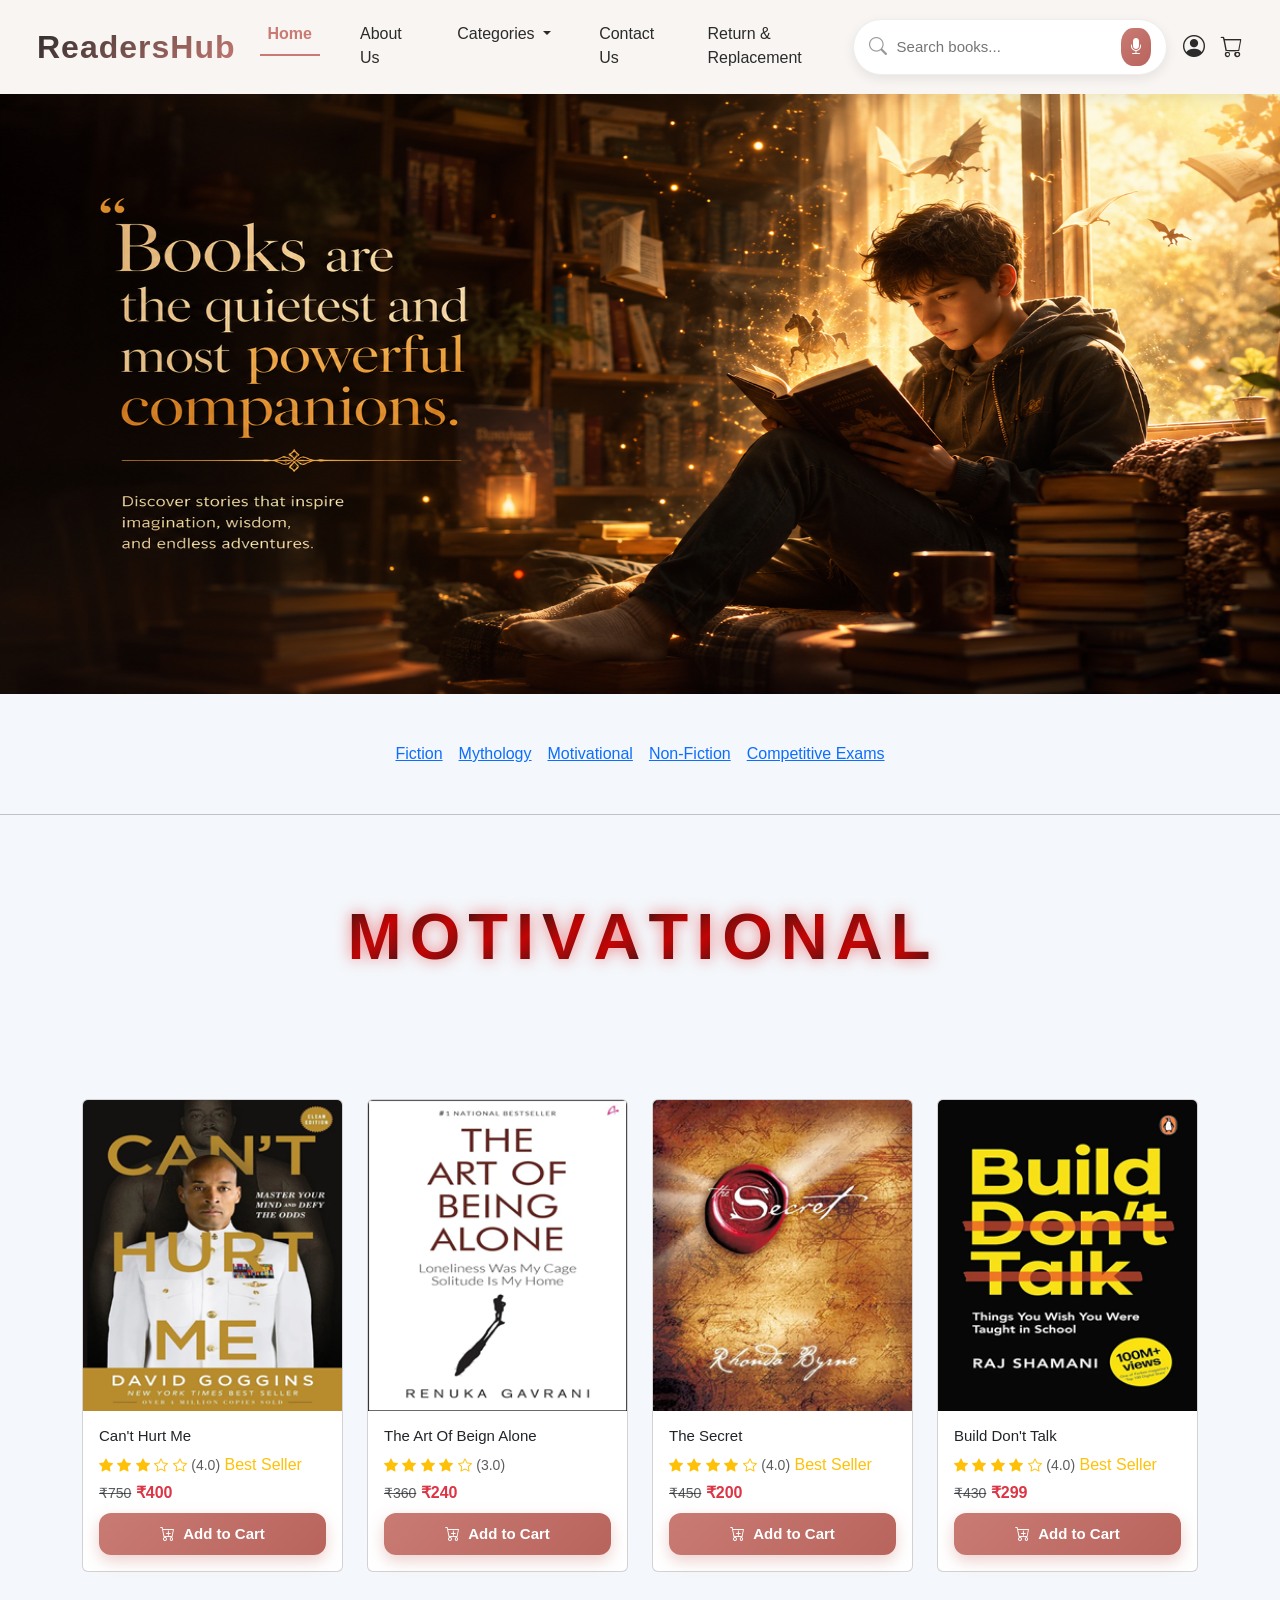
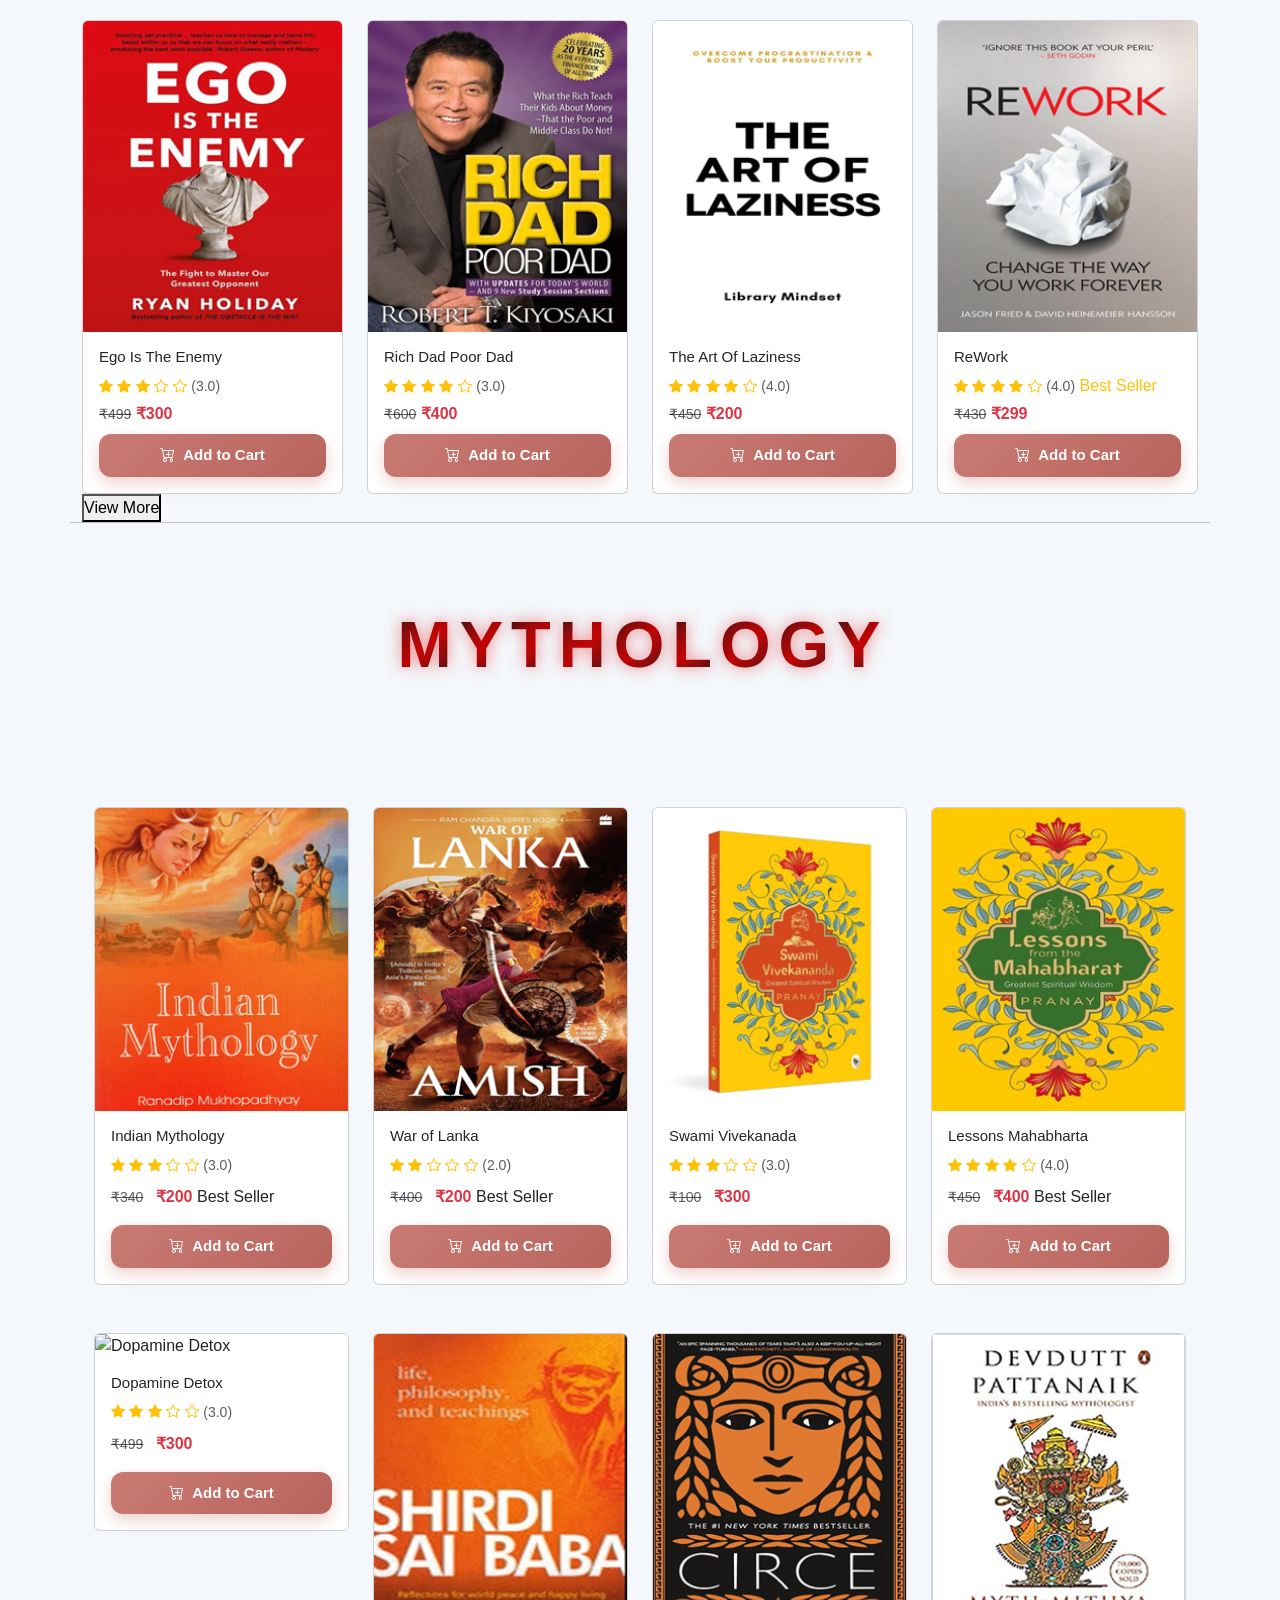
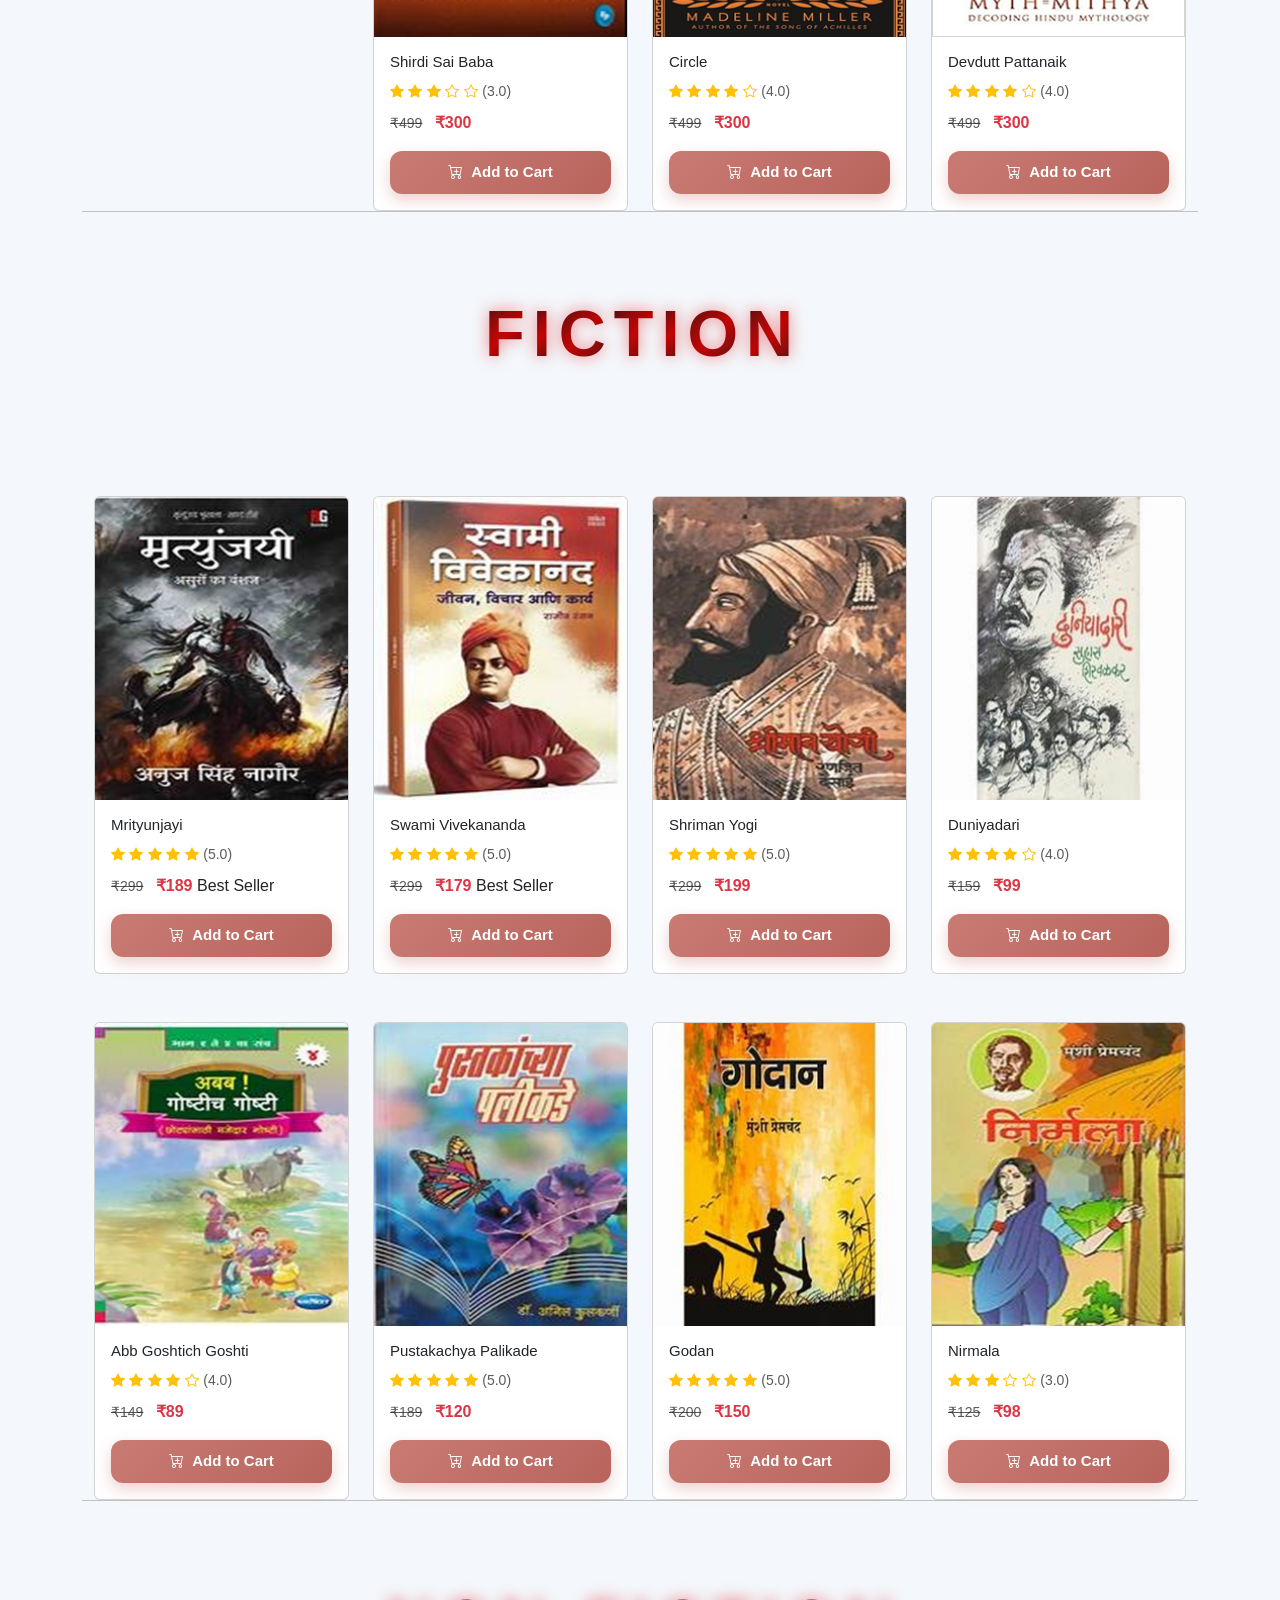
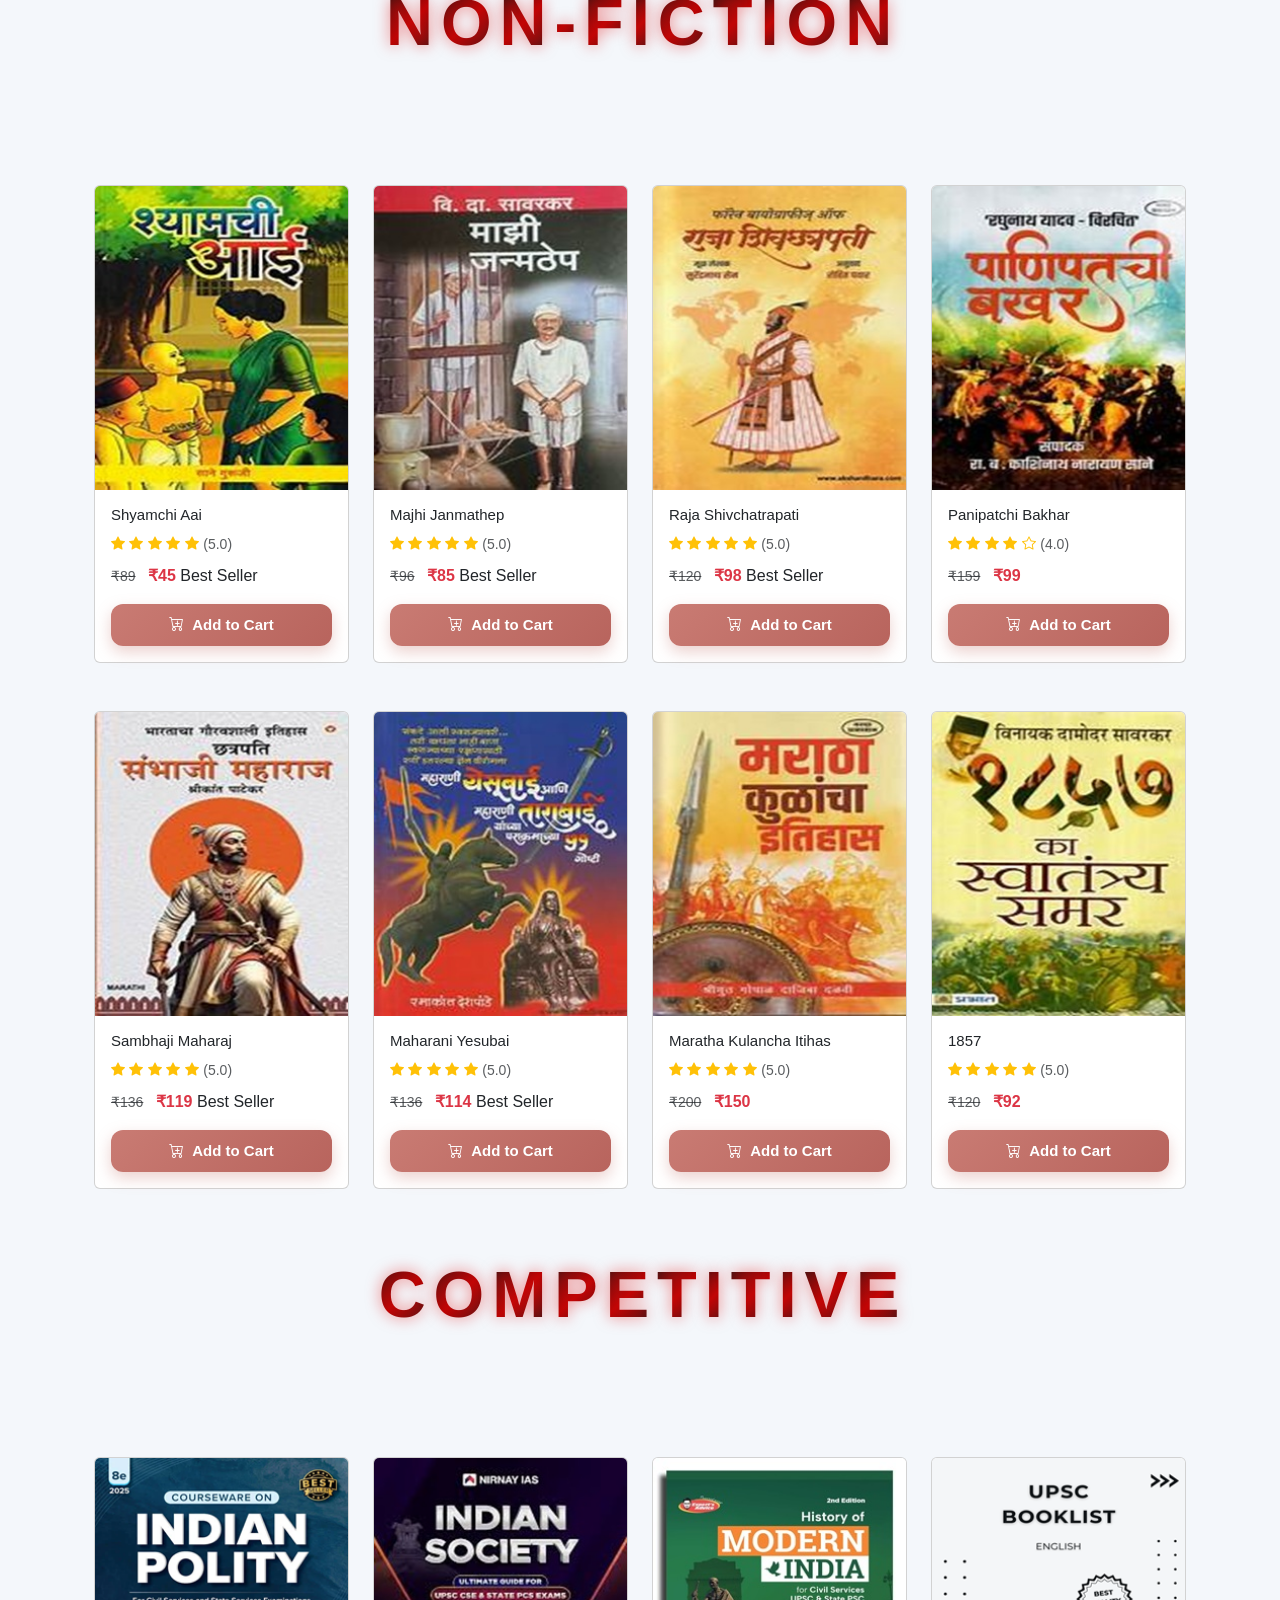
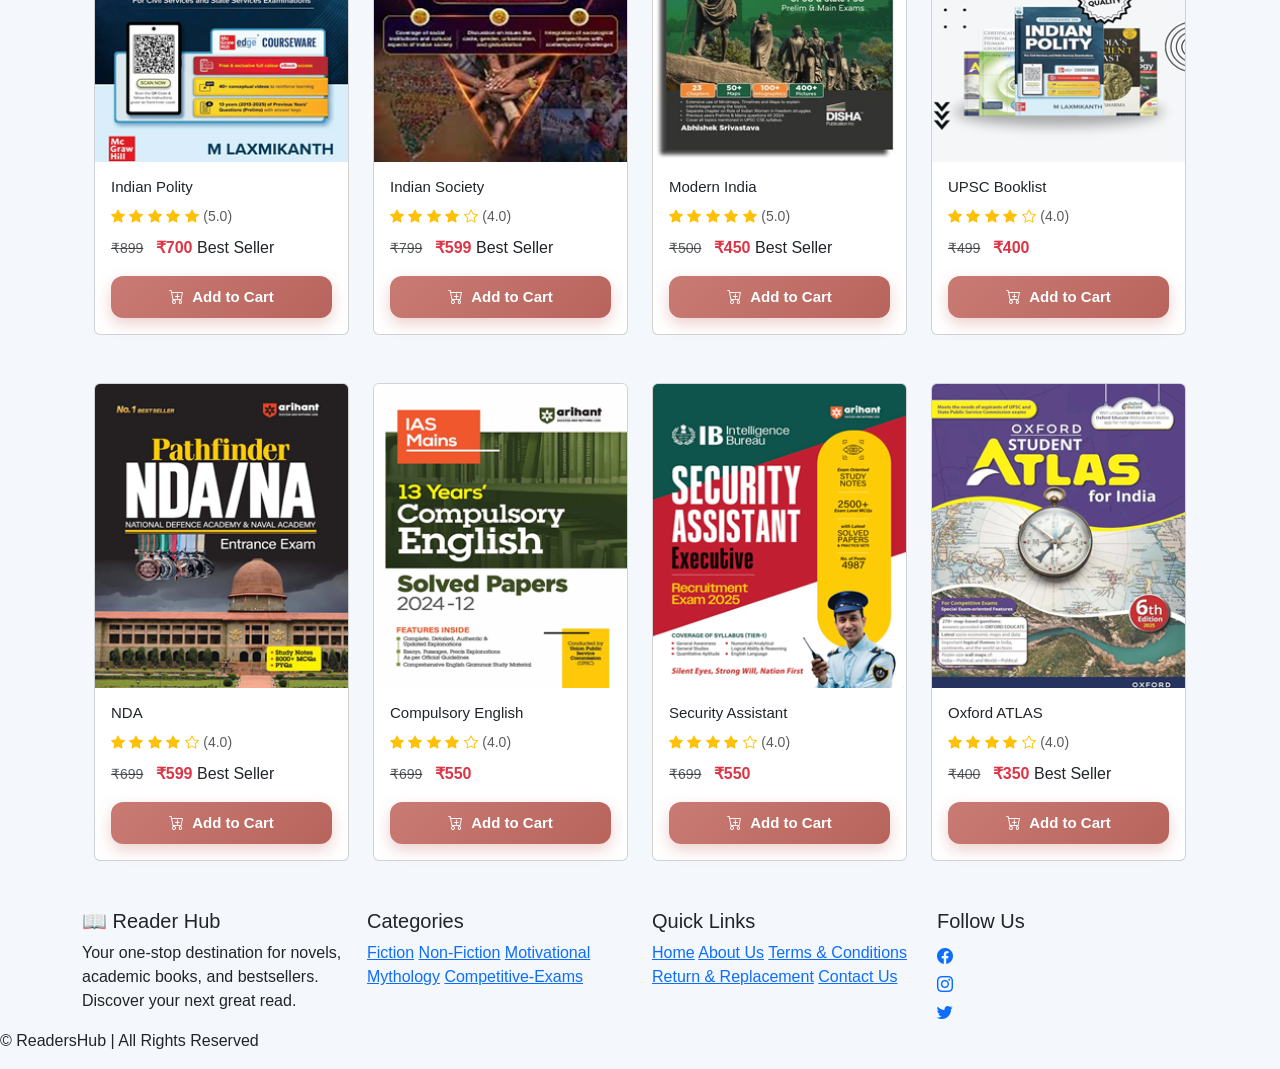
==== commit 3b2a0cef: "work" ====
--- a/Index.html
+++ b/Index.html
@@ -287,7 +287,7 @@
 
 
 
-</div>
+            </div>
 
         </div>
 
@@ -391,7 +391,7 @@
 
                             <!-- add to cart -->
                             <a href="#"
-                                class="btn btn-primary w-100 d-flex align-items-center justify-content-center gap-2 cart-btn">
+                                class="btn btn-primary  w-100 d-flex align-items-center justify-content-center gap-2 cart-btn">
                                 <i class="bi bi-cart-plus"></i>
                                 Add to Cart
                             </a>
@@ -785,6 +785,7 @@
                                             <del class="text-muted">₹450</del>
 
                                             <span class="fw-bold text-danger ms-2"> ₹400 </span>
+                                            <span class="best-seller">Best Seller</span>
                                         </p>
 
                                         <!-- Button -->
@@ -1007,6 +1008,7 @@
                                                     <del class="text-muted">₹299</del>
 
                                                     <span class="fw-bold text-danger ms-2"> ₹189 </span>
+                                                    <span class="best-seller">Best Seller</span>
                                                 </p>
 
                                                 <!-- Button -->
@@ -1047,6 +1049,7 @@
                                                     <del class="text-muted">₹299</del>
 
                                                     <span class="fw-bold text-danger ms-2"> ₹179 </span>
+                                                    <span class="best-seller">Best Seller</span>
                                                 </p>
 
                                                 <!-- Button -->
@@ -1363,6 +1366,7 @@
                                                             <del class="text-muted">₹89</del>
 
                                                             <span class="fw-bold text-danger ms-2"> ₹45 </span>
+                                                            <span class="best-seller">Best Seller</span>
                                                         </p>
 
                                                         <!-- Button -->
@@ -1403,6 +1407,7 @@
                                                             <del class="text-muted">₹96</del>
 
                                                             <span class="fw-bold text-danger ms-2"> ₹85 </span>
+                                                            <span class="best-seller">Best Seller</span>
                                                         </p>
 
                                                         <!-- Button -->
@@ -1444,6 +1449,7 @@
                                                             <del class="text-muted">₹120</del>
 
                                                             <span class="fw-bold text-danger ms-2"> ₹98 </span>
+                                                            <span class="best-seller">Best Seller</span>
                                                         </p>
 
                                                         <!-- Button -->
@@ -1524,6 +1530,7 @@
                                                             <del class="text-muted">₹136</del>
 
                                                             <span class="fw-bold text-danger ms-2"> ₹119 </span>
+                                                            <span class="best-seller">Best Seller</span>
                                                         </p>
 
                                                         <!-- Button -->
@@ -1565,6 +1572,7 @@
                                                             <del class="text-muted">₹136</del>
 
                                                             <span class="fw-bold text-danger ms-2"> ₹114 </span>
+                                                            <span class="best-seller">Best Seller</span>
                                                         </p>
 
                                                         <!-- Button -->
@@ -1687,6 +1695,339 @@
                                                 </h1>
 
                                             </section>
+                                            <!-- Book 1st -->
+
+                                            <div class="container">
+                                                <div class="row">
+                                                    <div class="col-md-3">
+                                                        <div class="card mt-5 book-card">
+                                                            <!-- Book Image -->
+                                                            <img src="images/book8_sp.png"
+                                                                class="card-img-top img-fluid" alt="non fiction book" />
+
+                                                            <!-- Card Body -->
+                                                            <div class="card-body d-flex flex-column">
+                                                                <h6 class="card-title">Indian Polity</h6>
+
+                                                                <!-- Rating -->
+                                                                <div class="text-warning mb-2">
+                                                                    <i class="bi bi-star-fill"></i>
+                                                                    <i class="bi bi-star-fill"></i>
+                                                                    <i class="bi bi-star-fill"></i>
+                                                                    <i class="bi bi-star-fill"></i>
+                                                                    <i class="bi bi-star-fill"></i>
+
+                                                                    <span class="text-muted small">(5.0)</span>
+                                                                </div>
+
+                                                                <!-- Price -->
+                                                                <p class="mb-3">
+                                                                    <del class="text-muted">₹899</del>
+
+                                                                    <span class="fw-bold text-danger ms-2"> ₹700 </span>
+                                                                    <span class="best-seller">Best Seller</span>
+                                                                </p>
+                                                                <!-- Button -->
+                                                                <a href="#"
+                                                                    class="btn btn-primary w-100 d-flex align-items-center justify-content-center gap-2 cart-btn">
+                                                                    <i class="bi bi-cart-plus"></i>
+                                                                    Add to Cart
+                                                                </a>
+                                                            </div>
+                                                        </div>
+                                                    </div>
+
+                                                    <!-- BOOK 2nd -->
+                                                    <div class="col-md-3">
+                                                        <div class="card mt-5 book-card">
+                                                            <!-- Book Image -->
+                                                            <img src="images/book12_sp.jpg"
+                                                                class="card-img-top img-fluid" alt="non fiction book" />
+
+                                                            <!-- Card Body -->
+                                                            <div class="card-body d-flex flex-column">
+                                                                <!-- Book Title -->
+                                                                <h6 class="card-title">Indian Society</h6>
+
+                                                                <!-- Rating -->
+                                                                <div class="text-warning mb-2">
+                                                                    <i class="bi bi-star-fill"></i>
+                                                                    <i class="bi bi-star-fill"></i>
+                                                                    <i class="bi bi-star-fill"></i>
+                                                                    <i class="bi bi-star-fill"></i>
+                                                                    <i class="bi bi-star"></i>
+
+                                                                    <span class="text-muted small">(4.0)</span>
+                                                                </div>
+
+                                                                <!-- Price -->
+                                                                <p class="mb-3">
+                                                                    <del class="text-muted">₹799</del>
+
+                                                                    <span class="fw-bold text-danger ms-2"> ₹599 </span>
+                                                                    <span class="best-seller">Best Seller</span>
+                                                                </p>
+
+                                                                <!-- Button -->
+                                                                <a href="#"
+                                                                    class="btn btn-primary w-100 d-flex align-items-center justify-content-center gap-2 cart-btn">
+                                                                    <i class="bi bi-cart-plus"></i>
+                                                                    Add to Cart
+                                                                </a>
+                                                            </div>
+                                                        </div>
+                                                    </div>
+
+                                                    <!-- 3rd BOOk -->
+
+                                                    <div class="col-md-3">
+                                                        <div class="card mt-5 book-card">
+                                                            <!-- Book Image -->
+                                                            <img src="images/book6_sp.jpg"
+                                                                class="card-img-top img-fluid" alt="non fiction book" />
+
+                                                            <!-- Card Body -->
+                                                            <div class="card-body d-flex flex-column">
+                                                                <!-- Book Title -->
+                                                                <h6 class="card-title">Modern India</h6>
+
+                                                                <!-- Rating -->
+                                                                <div class="text-warning mb-2">
+                                                                    <i class="bi bi-star-fill"></i>
+                                                                    <i class="bi bi-star-fill"></i>
+                                                                    <i class="bi bi-star-fill"></i>
+                                                                    <i class="bi bi-star-fill"></i>
+                                                                    <i class="bi bi-star-fill"></i>
+
+                                                                    <span class="text-muted small">(5.0)</span>
+                                                                </div>
+
+                                                                <!-- Price -->
+                                                                <p class="mb-3">
+                                                                    <del class="text-muted">₹500</del>
+
+                                                                    <span class="fw-bold text-danger ms-2"> ₹450 </span>
+                                                                    <span class="best-seller">Best Seller</span>
+                                                                </p>
+                                                                <!-- Button -->
+                                                                <a href="#"
+                                                                    class="btn btn-primary w-100 d-flex align-items-center justify-content-center gap-2 cart-btn">
+                                                                    <i class="bi bi-cart-plus"></i>
+                                                                    Add to Cart
+                                                                </a>
+                                                            </div>
+                                                        </div>
+                                                    </div>
+                                                    <!-- 4th BOOK -->
+
+                                                    <div class="col-md-3">
+                                                        <div class="card mt-5 book-card">
+                                                            <!-- Book Image -->
+                                                            <img src="images/book11_sp.png"
+                                                                class="card-img-top img-fluid" alt="non fiction book" />
+
+                                                            <!-- Card Body -->
+                                                            <div class="card-body d-flex flex-column">
+
+                                                                <!-- Book Title -->
+                                                                <h6 class="card-title">UPSC Booklist</h6>
+
+                                                                <!-- Rating -->
+                                                                <div class="text-warning mb-2">
+                                                                    <i class="bi bi-star-fill"></i>
+                                                                    <i class="bi bi-star-fill"></i>
+                                                                    <i class="bi bi-star-fill"></i>
+                                                                    <i class="bi bi-star-fill"></i>
+                                                                    <i class="bi bi-star"></i>
+
+                                                                    <span class="text-muted small">(4.0)</span>
+                                                                </div>
+
+                                                                <!-- Price -->
+                                                                <p class="mb-3">
+                                                                    <del class="text-muted">₹499</del>
+
+                                                                    <span class="fw-bold text-danger ms-2"> ₹400 </span>
+                                                                </p>
+
+                                                                <!-- Button -->
+                                                                <a href="#"
+                                                                    class="btn btn-primary w-100 d-flex align-items-center justify-content-center gap-2 cart-btn">
+                                                                    <i class="bi bi-cart-plus"></i>
+                                                                    Add to Cart
+                                                                </a>
+                                                            </div>
+                                                        </div>
+                                                    </div>
+
+                                                    <!-- 5th BOOK -->
+                                                    <div class="col-md-3">
+                                                        <div class="card mt-5 book-card">
+                                                            <!-- Book Image -->
+                                                            <img src="images/book28_sp.png"
+                                                                class="card-img-top img-fluid" alt="non fiction book" />
+
+                                                            <!-- Card Body -->
+                                                            <div class="card-body d-flex flex-column">
+                                                                <!-- Book Title -->
+                                                                <h6 class="card-title">NDA</h6>
+
+                                                                <!-- Rating -->
+                                                                <div class="text-warning mb-2">
+                                                                    <i class="bi bi-star-fill"></i>
+                                                                    <i class="bi bi-star-fill"></i>
+                                                                    <i class="bi bi-star-fill"></i>
+                                                                    <i class="bi bi-star-fill"></i>
+                                                                    <i class="bi bi-star"></i>
+
+                                                                    <span class="text-muted small">(4.0)</span>
+                                                                </div>
+
+                                                                <!-- Price -->
+                                                                <p class="mb-3">
+                                                                    <del class="text-muted">₹699</del>
+
+                                                                    <span class="fw-bold text-danger ms-2"> ₹599 </span>
+                                                                    <span class="best-seller">Best Seller</span>
+                                                                </p>
+
+                                                                <!-- Button -->
+                                                                <a href="#"
+                                                                    class="btn btn-primary w-100 d-flex align-items-center justify-content-center gap-2 cart-btn">
+                                                                    <i class="bi bi-cart-plus"></i>
+                                                                    Add to Cart
+                                                                </a>
+                                                            </div>
+                                                        </div>
+                                                    </div>
+
+                                                    <!-- 6th BOOK -->
+
+                                                    <div class="col-md-3">
+                                                        <div class="card mt-5 book-card">
+                                                            <!-- Book Image -->
+                                                            <img src="images/Book32_sp.png"
+                                                                class="card-img-top img-fluid" alt="non fiction book" />
+
+                                                            <!-- Card Body -->
+                                                            <div class="card-body d-flex flex-column">
+                                                                <!-- Book Title -->
+                                                                <h6 class="card-title">Compulsory English</h6>
+
+                                                                <!-- Rating -->
+                                                                <div class="text-warning mb-2">
+                                                                    <i class="bi bi-star-fill"></i>
+                                                                    <i class="bi bi-star-fill"></i>
+                                                                    <i class="bi bi-star-fill"></i>
+                                                                    <i class="bi bi-star-fill"></i>
+                                                                    <i class="bi bi-star"></i>
+
+                                                                    <span class="text-muted small">(4.0)</span>
+                                                                </div>
+
+                                                                <!-- Price -->
+                                                                <p class="mb-3">
+                                                                    <del class="text-muted">₹699</del>
+
+                                                                    <span class="fw-bold text-danger ms-2"> ₹550 </span>
+                                                                </p>
+
+
+                                                                <!-- Button -->
+                                                                <a href="#"
+                                                                    class="btn btn-primary w-100 d-flex align-items-center justify-content-center gap-2 cart-btn">
+                                                                    <i class="bi bi-cart-plus"></i>
+                                                                    Add to Cart
+                                                                </a>
+                                                            </div>
+                                                        </div>
+                                                    </div>
+
+                                                    <!-- BOOK 7th -->
+                                                    <div class="col-md-3">
+                                                        <div class="card mt-5 book-card">
+                                                            <!-- Book Image -->
+                                                            <img src="images/book30_sp.png"
+                                                                class="card-img-top img-fluid" alt="non fiction book" />
+
+                                                            <!-- Card Body -->
+                                                            <div class="card-body d-flex flex-column">
+                                                                <!-- Book Title -->
+                                                                <h6 class="card-title">Security Assistant</h6>
+
+                                                                <!-- Rating -->
+                                                                <div class="text-warning mb-2">
+                                                                    <i class="bi bi-star-fill"></i>
+                                                                    <i class="bi bi-star-fill"></i>
+                                                                    <i class="bi bi-star-fill"></i>
+                                                                    <i class="bi bi-star-fill"></i>
+                                                                    <i class="bi bi-star"></i>
+
+                                                                    <span class="text-muted small">(4.0)</span>
+                                                                </div>
+
+                                                                <!-- Price -->
+                                                                <p class="mb-3">
+                                                                    <del class="text-muted">₹699</del>
+
+                                                                    <span class="fw-bold text-danger ms-2"> ₹550 </span>
+                                                                </p>
+
+                                                                <!-- Button -->
+                                                                <a href="#"
+                                                                    class="btn btn-primary w-100 d-flex align-items-center justify-content-center gap-2 cart-btn">
+                                                                    <i class="bi bi-cart-plus"></i>
+                                                                    Add to Cart
+                                                                </a>
+                                                            </div>
+                                                        </div>
+                                                    </div>
+
+                                                    <!-- BOOK 8th -->
+                                                    <div class="col-md-3">
+                                                        <div class="card mt-5 book-card">
+                                                            <!-- Book Image -->
+                                                            <img src="images/book7_sp.png"
+                                                                class="card-img-top img-fluid" alt="non fiction book" />
+
+                                                            <!-- Card Body -->
+                                                            <div class="card-body d-flex flex-column">
+                                                                <!-- Book Title -->
+
+                                                                <!-- Book Title -->
+                                                                <h6 class="card-title">Oxford ATLAS </h6>
+
+                                                                <!-- Rating -->
+                                                                <div class="text-warning mb-2">
+                                                                    <i class="bi bi-star-fill"></i>
+                                                                    <i class="bi bi-star-fill"></i>
+                                                                    <i class="bi bi-star-fill"></i>
+                                                                    <i class="bi bi-star-fill"></i>
+                                                                    <i class="bi bi-star"></i>
+
+                                                                    <span class="text-muted small">(4.0)</span>
+                                                                </div>
+
+                                                                <!-- Price -->
+                                                                <p class="mb-3">
+                                                                    <del class="text-muted">₹400</del>
+
+                                                                    <span class="fw-bold text-danger ms-2"> ₹350 </span>
+                                                                    <span class="best-seller">Best Seller</span>
+                                                                </p>
+
+
+                                                                <!-- Button -->
+                                                                <a href="#"
+                                                                    class="btn btn-primary w-100 d-flex align-items-center justify-content-center gap-2 cart-btn">
+                                                                    <i class="bi bi-cart-plus"></i>
+                                                                    Add to Cart
+                                                                </a>
+                                                            </div>
+                                                        </div>
+                                                    </div>
+
+
 
 
 
@@ -1725,11 +2066,11 @@
                     <!-- Quick Links -->
                     <div class="col-md-3">
                         <h5>Quick Links</h5>
-                        <a href="#">Home</a>
-                        <a href="#">About Us</a>
-                        <a href="#">Terms & Conditions</a>
-                        <a href="#">Return & Replacement</a>
-                        <a href="#">Contact Us</a>
+                        <a href="index.html">Home</a>
+                        <a href="about.html">About Us</a>
+                        <a href="terms_condition.html">Terms & Conditions</a>
+                        <a href="return_replacement.html">Return & Replacement</a>
+                        <a href="contact.html">Contact Us</a>
                     </div>
 
                     <!-- Newsletter -->
@@ -1739,13 +2080,13 @@
 
                             <!-- Social Icons -->
                             <div class="col-md-1 social-icons mt-1">
-                                <a href="#"><i class="bi bi-facebook"></i></a>
+                                <a href="https://www.facebook.com/"><i class="bi bi-facebook"></i></a>
                             </div>
                             <div class=" col-md-1social-icons mt-1">
-                                <a href="#"><i class="bi bi-instagram"></i></a>
+                                <a href="https://www.instagram.com/"><i class="bi bi-instagram"></i></a>
                             </div>
                             <div class="col-md-1 social-icons mt-1">
-                                <a href="#"><i class="bi bi-twitter"></i></a>
+                                <a href="https://x.com/"><i class="bi bi-twitter"></i></a>
                             </div>
                         </div>
                     </div>
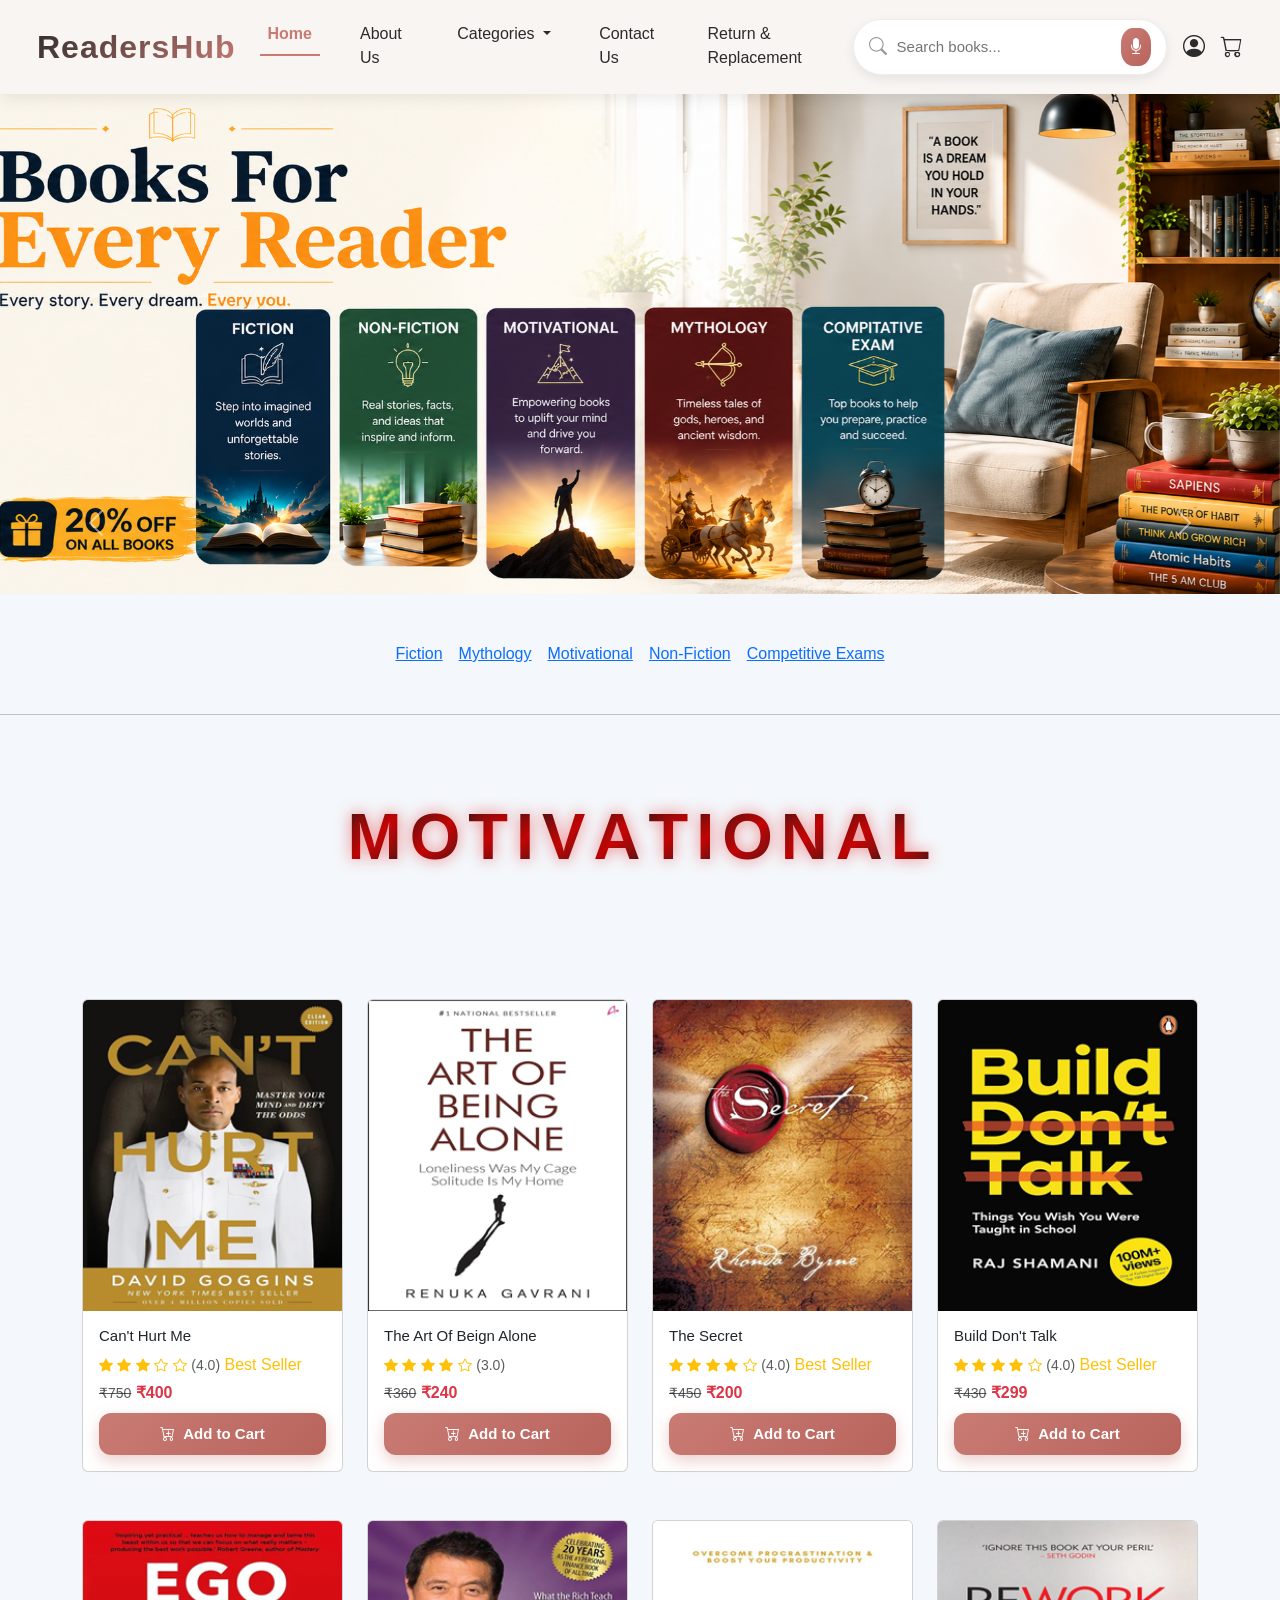
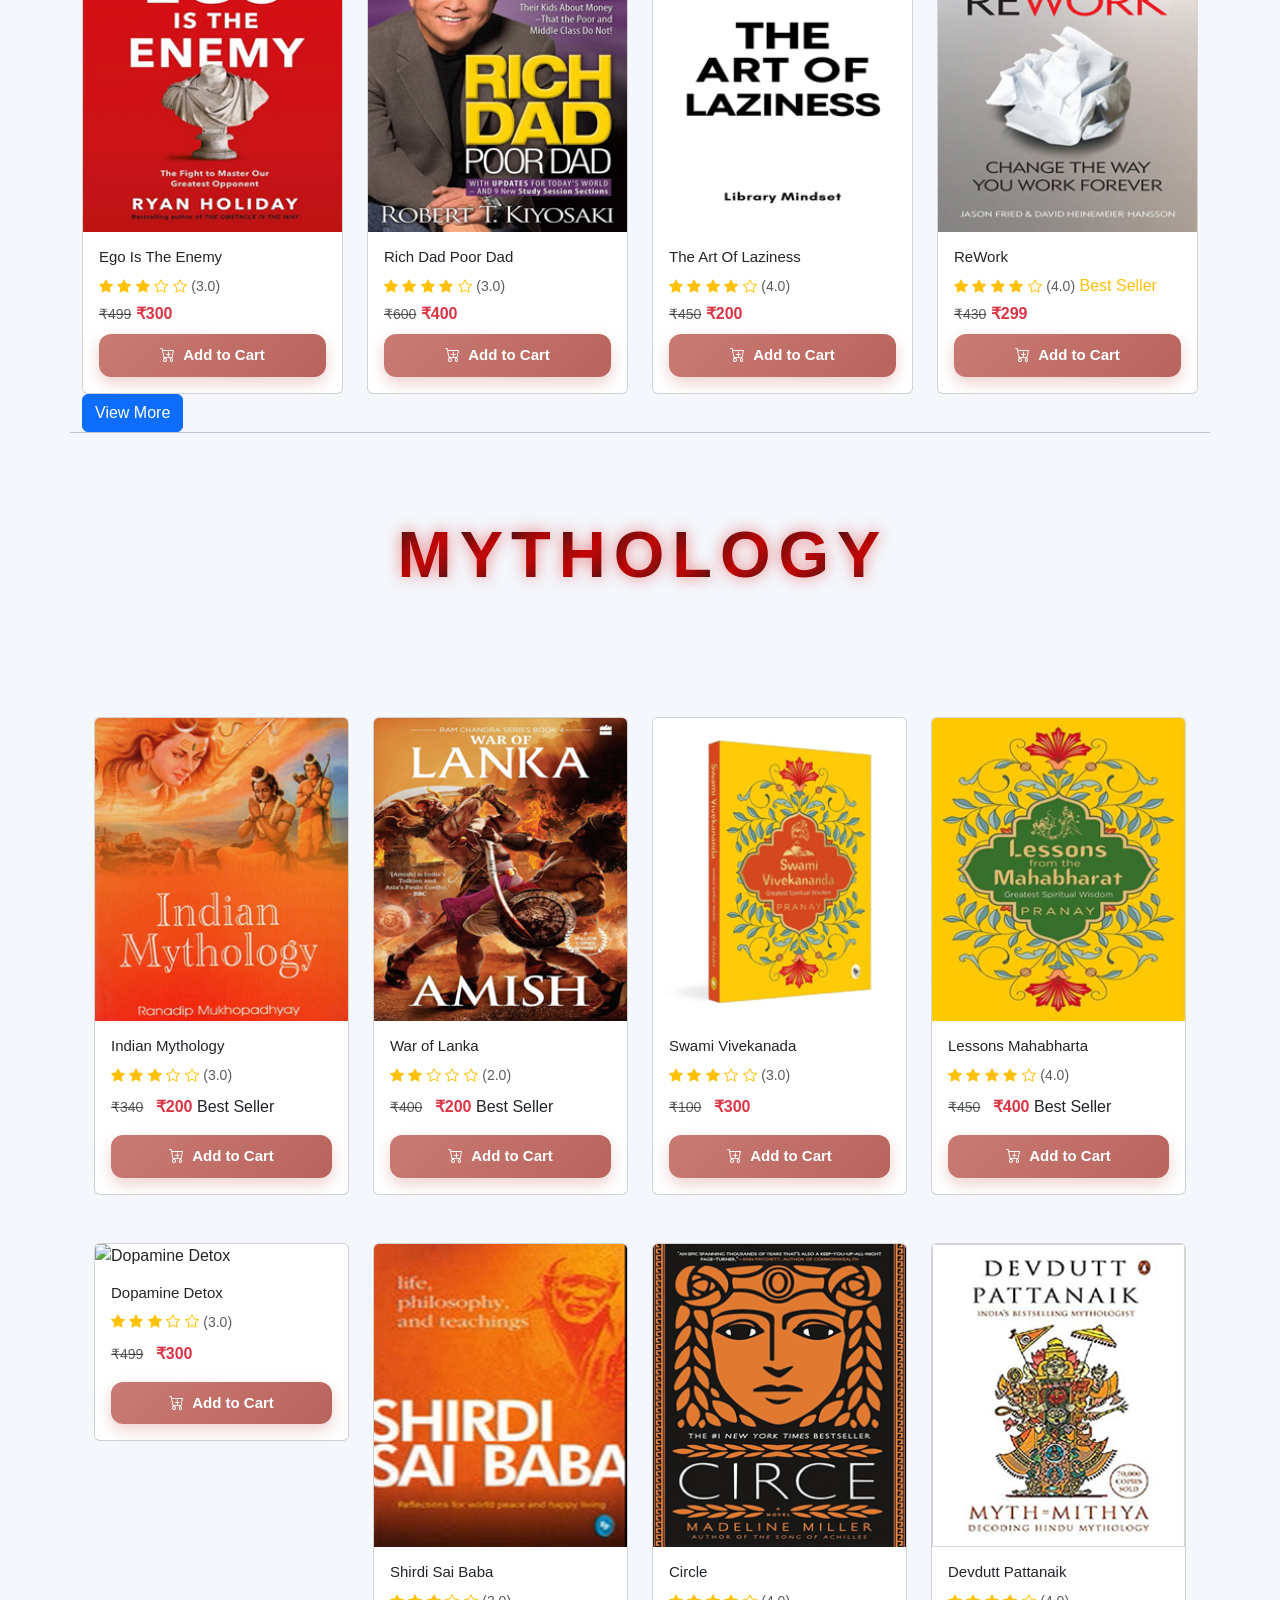
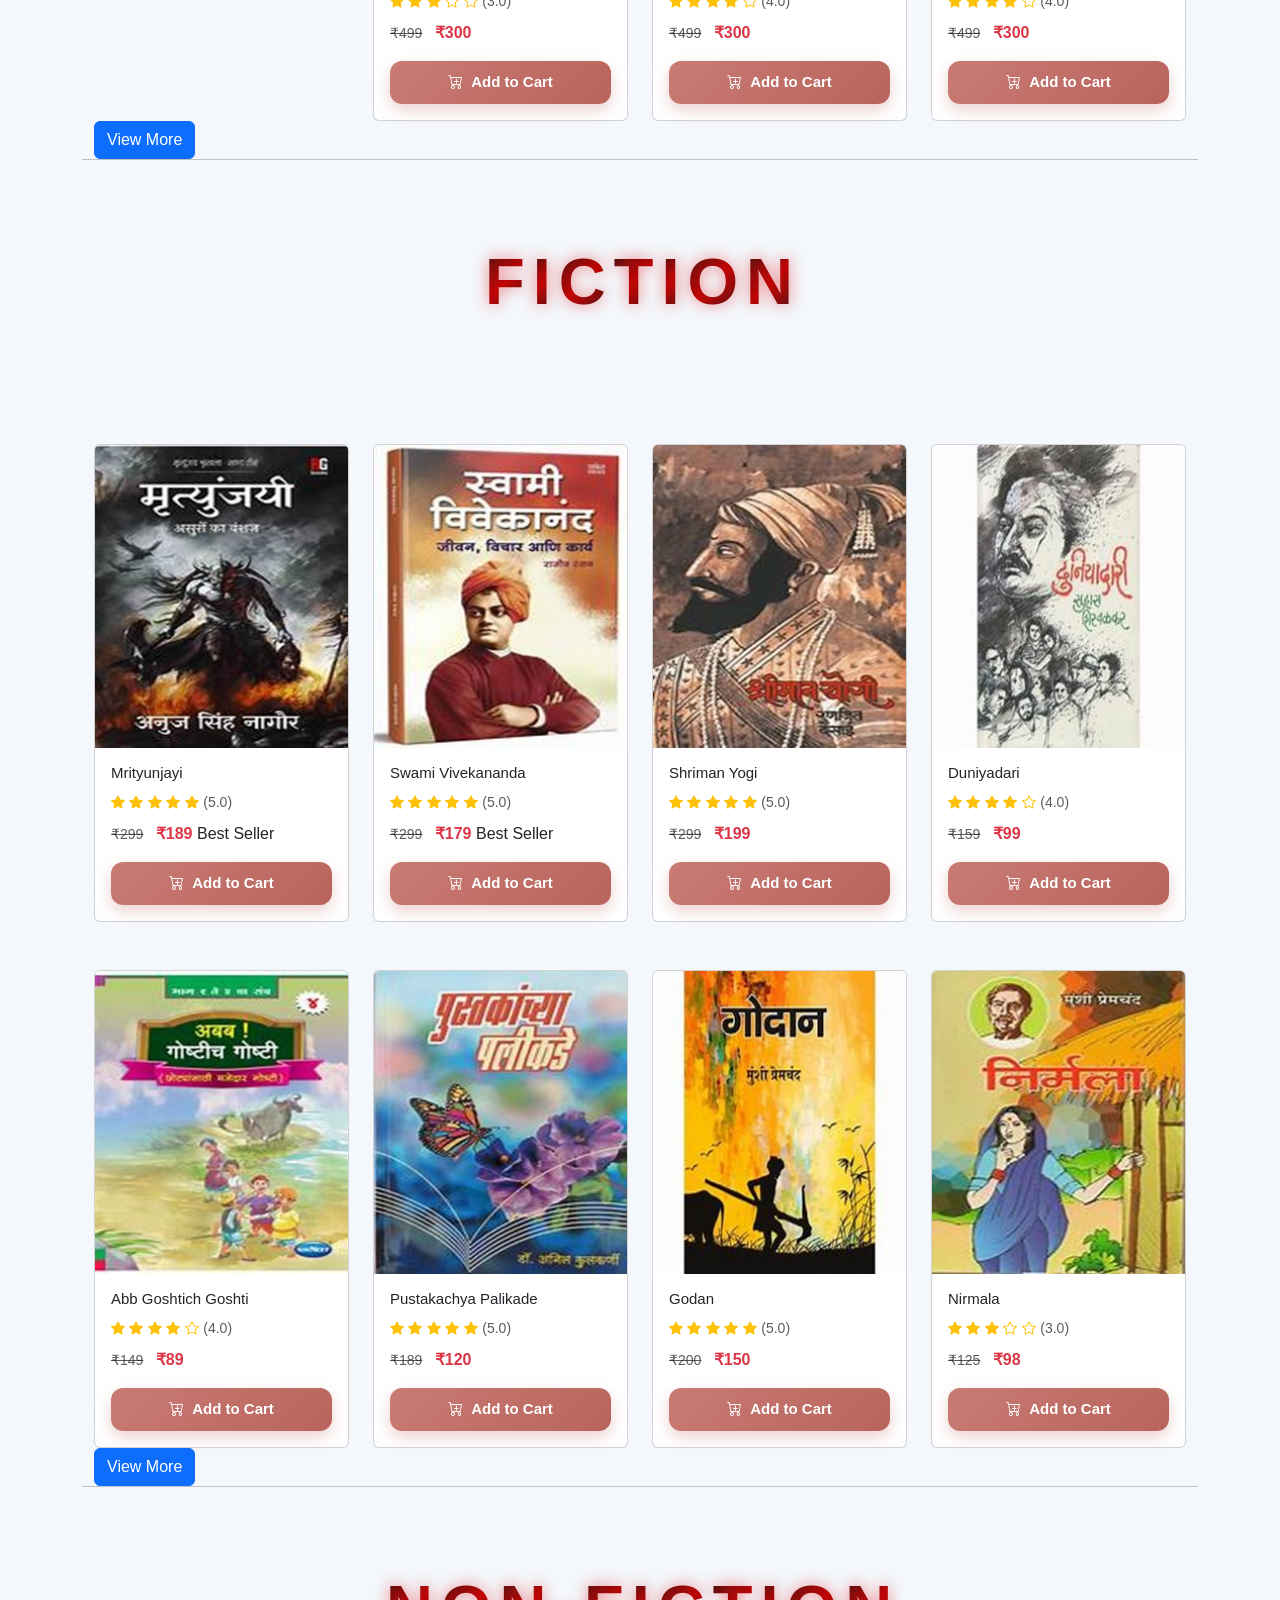
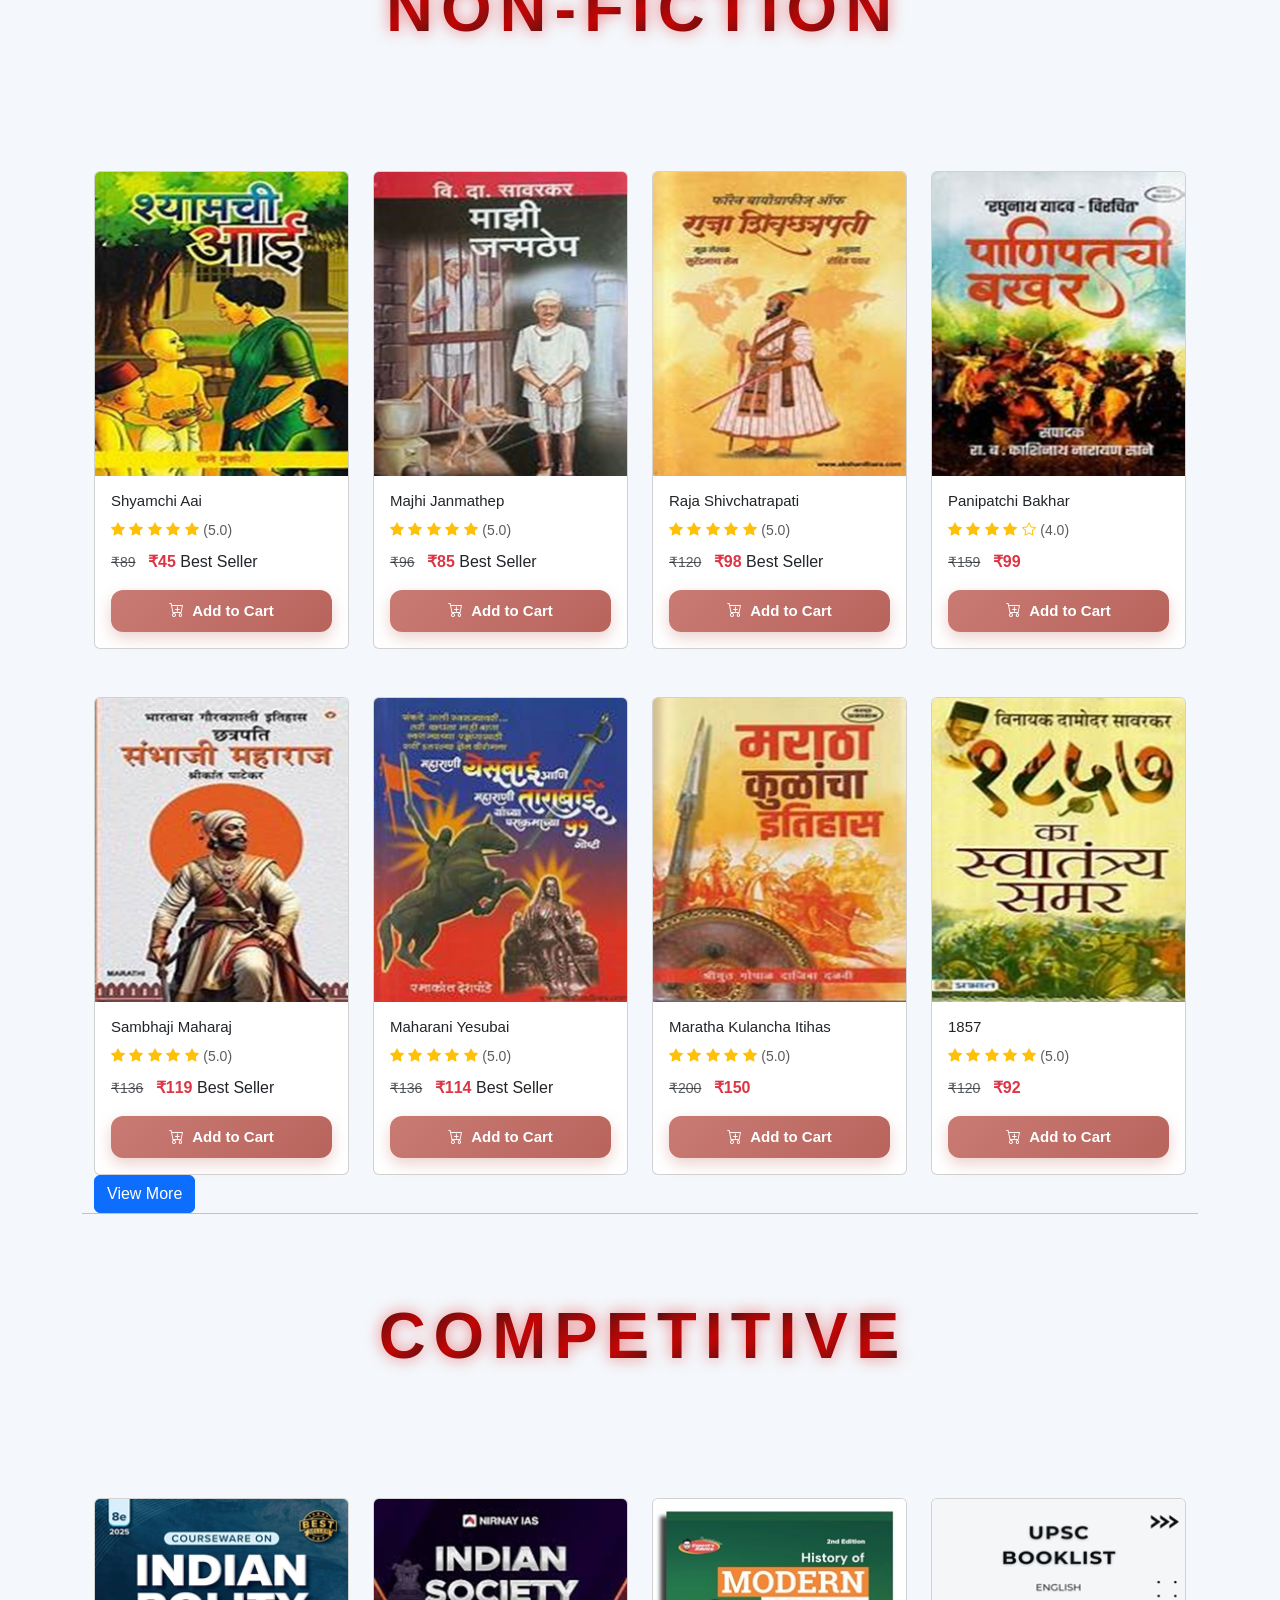
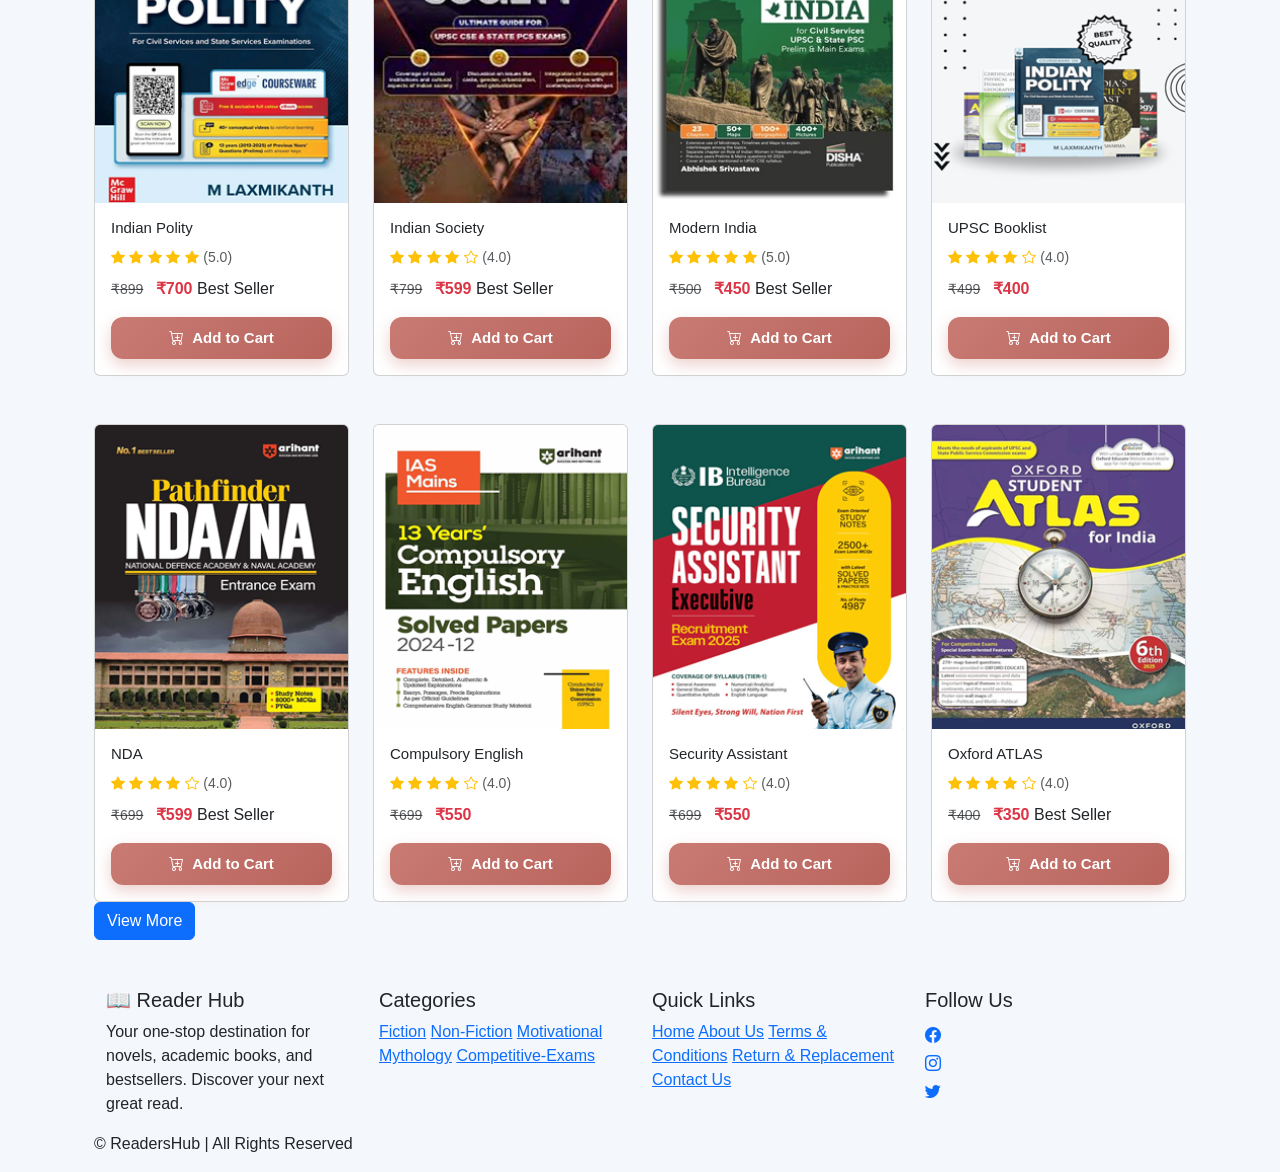
==== commit df9b56a2: "slider work" ====
--- a/Index.html
+++ b/Index.html
@@ -130,6 +130,12 @@
 
 
         }
+
+        .carousel-item img {
+            height: 500px;
+            width: 100%;
+            object-fit: cover;
+        }
     </style>
 
 
@@ -250,250 +256,445 @@
     </header>
 
     <!-- Navbar End -->
-    <!-- SLIDER START -->
-
-    <!-- Banner start -->
-    <section class="container-fluid p-0">
-        <div class="banner">
-            <div class="hero-section">
-                <img src="images/index_slider_img1.png" class="hero-img img-fluid" alt="" />
+
+
+    <!-- banner slider start -->
+
+    <div id="bannerSlider" class="carousel slide" data-bs-ride="carousel">
+
+        <!-- Slider Images -->
+        <div class="carousel-inner">
+
+            <div class="carousel-item active">
+                <img src="images/S_banner_1.png" alt="Banner 1">
             </div>
+
+            <div class="carousel-item">
+                <img src="images/S_banner_2.png" alt="Banner 2">
+            </div>
+
+            <div class="carousel-item">
+                <img src="images/S_banner_3.png" alt="Banner 3">
+            </div>
+
         </div>
-    </section>
-
-    <!-- Banner ends -->
-
-
-    <!-- SLIDER END -->
-
-    <section>
-        <div class="container text-center my-5">
-
-            <div class="d-flex justify-content-center gap-3 flex-wrap">
-
-                <a href="fiction_books.html" class="category-circle fic">Fiction</a>
-
-                <a href="mythology.html" class="category-circle spi">Mythology</a>
-
-                <a href="motivational.html" class="category-circle mot">Motivational</a>
-
-                <a href="non_fiction.html" class="category-circle non">Non-Fiction</a>
-
-                <a href="competitive_exam.html" class="category-circle gov">Competitive Exams</a>
-
-
-
-
-
-
+
+        <!-- Previous Button -->
+        <button class="carousel-control-prev" type="button" data-bs-target="#bannerSlider" data-bs-slide="prev">
+            <span class="carousel-control-prev-icon"></span>
+        </button>
+
+        <!-- Next Button -->
+        <button class="carousel-control-next" type="button" data-bs-target="#bannerSlider" data-bs-slide="next">
+            <span class="carousel-control-next-icon"></span>
+        </button>
+
+
+        <!-- Banner SLIDER END -->
+
+
+        <!--  -->
+
+        <section>
+            <div class="container text-center my-5">
+
+                <div class="d-flex justify-content-center gap-3 flex-wrap">
+
+                    <a href="fiction_books.html" class="category-circle fic">Fiction</a>
+
+                    <a href="mythology.html" class="category-circle spi">Mythology</a>
+
+                    <a href="motivational.html" class="category-circle mot">Motivational</a>
+
+                    <a href="non_fiction.html" class="category-circle non">Non-Fiction</a>
+
+                    <a href="competitive_exam.html" class="category-circle gov">Competitive Exams</a>
+
+
+
+
+
+
+
+                </div>
 
             </div>
 
-        </div>
-
-
-
-
-        <hr>
-
-
-
-
-        <!-- SECTION HEADING -->
-
-
-        <section class="service-section d-flex justify-content-center align-items-center ">
-
-            <h1 class="animated-title ">
-                <span>M</span>
-                <span>O</span>
-                <span>T</span>
-                <span>I</span>
-                <span>V</span>
-                <span>A</span>
-                <span>T</span>
-                <span>I</span>
-                <span>O</span>
-                <span>N</span>
-                <span>A</span>
-                <span>L</span>
-            </h1>
-
-        </section>
-
-
-        </div>
-
-        <!-- SECTION HEADING END -->
-
-        <!--BOOKS START -->
-
-        <!--BOOK 1 START-->
-
-        <div class="container">
-            <div class="row">
-                <div class="col-md-3">
-                    <div class="card mt-5 book-card">
-                        <img src="images/R_motivation_img9.png" class="card-img-top img-fluid" />
-                        <div class="card-body">
-                            <h6 class="card-title">Can't Hurt Me</h6>
-
-                            <!-- Reating -->
-                            <div class="text-warning mb-1">
-                                <i class="bi bi-star-fill"></i>
-                                <i class="bi bi-star-fill"></i>
-                                <i class="bi bi-star-fill"></i>
-                                <i class="bi bi-star fill"></i>
-                                <i class="bi bi-star"></i>
-                                <span class="text-muted small">(4.0)</span>
-                                <span class="best-seller">Best Seller</span>
+
+
+
+            <hr>
+
+
+
+
+            <!-- SECTION HEADING -->
+
+
+            <section class="service-section d-flex justify-content-center align-items-center ">
+
+                <h1 class="animated-title ">
+                    <span>M</span>
+                    <span>O</span>
+                    <span>T</span>
+                    <span>I</span>
+                    <span>V</span>
+                    <span>A</span>
+                    <span>T</span>
+                    <span>I</span>
+                    <span>O</span>
+                    <span>N</span>
+                    <span>A</span>
+                    <span>L</span>
+                </h1>
+
+            </section>
+
+
+    </div>
+
+    <!-- SECTION HEADING END -->
+
+    <!--BOOKS START -->
+
+    <!--BOOK 1 START-->
+
+    <div class="container">
+        <div class="row">
+            <div class="col-md-3">
+                <div class="card mt-5 book-card">
+                    <img src="images/R_motivation_img9.png" class="card-img-top img-fluid" />
+                    <div class="card-body">
+                        <h6 class="card-title">Can't Hurt Me</h6>
+
+                        <!-- Reating -->
+                        <div class="text-warning mb-1">
+                            <i class="bi bi-star-fill"></i>
+                            <i class="bi bi-star-fill"></i>
+                            <i class="bi bi-star-fill"></i>
+                            <i class="bi bi-star fill"></i>
+                            <i class="bi bi-star"></i>
+                            <span class="text-muted small">(4.0)</span>
+                            <span class="best-seller">Best Seller</span>
+                        </div>
+
+                        <!-- price -->
+                        <p class="mb-2">
+                            <del class="text-muted">₹750</del>
+                            <span class="fw-bold text-danger">₹400</span>
+                        </p>
+
+                        <!-- add to cart -->
+                        <a href="#"
+                            class="btn btn-primary w-100 d-flex align-items-center justify-content-center gap-2 cart-btn">
+                            <i class="bi bi-cart-plus"></i>
+                            Add to Cart
+                        </a>
+                    </div>
+                </div>
+            </div>
+
+            <!-- BOOK 2 START -->
+
+            <div class="col-md-3">
+                <div class="card mt-5 book-card">
+                    <img src="images/R_motivation_img5.png" class="card-img-top" />
+                    <div class="card-body">
+                        <h6 class="card-title">The Art Of Beign Alone</h6>
+
+                        <!-- Reating -->
+                        <div class="text-warning mb-1">
+                            <i class="bi bi-star-fill"></i>
+                            <i class="bi bi-star-fill"></i>
+                            <i class="bi bi-star-fill"></i>
+                            <i class="bi bi-star-fill"></i>
+                            <i class="bi bi-star"></i>
+                            <span class="text-muted small">(3.0)</span>
+                        </div>
+
+                        <!-- price -->
+                        <p class="mb-2">
+                            <del class="text-muted">₹360</del>
+                            <span class="fw-bold text-danger">₹240</span>
+                        </p>
+
+                        <!-- add to cart -->
+                        <a href="#"
+                            class="btn btn-primary  w-100 d-flex align-items-center justify-content-center gap-2 cart-btn">
+                            <i class="bi bi-cart-plus"></i>
+                            Add to Cart
+                        </a>
+                    </div>
+                </div>
+            </div>
+
+            <div class="col-md-3">
+                <div class="card mt-5 book-card">
+                    <img src="images/R_motivation_img8.png" class="card-img-top" />
+                    <div class="card-body">
+                        <h6 class="card-title">The Secret</h6>
+
+                        <!-- Reating -->
+                        <div class="text-warning mb-1">
+                            <i class="bi bi-star-fill"></i>
+                            <i class="bi bi-star-fill"></i>
+                            <i class="bi bi-star-fill"></i>
+                            <i class="bi bi-star-fill"></i>
+                            <i class="bi bi-star"></i>
+                            <span class="text-muted small">(4.0)</span>
+                            <span class="best-seller">Best Seller</span>
+                        </div>
+
+                        <!-- price -->
+                        <p class="mb-2">
+                            <del class="text-muted">₹450</del>
+                            <span class="fw-bold text-danger">₹200</span>
+                        </p>
+
+                        <!-- add to cart -->
+                        <a href="#"
+                            class="btn btn-primary w-100 d-flex align-items-center justify-content-center gap-2 cart-btn">
+                            <i class="bi bi-cart-plus"></i>
+                            Add to Cart
+                        </a>
+                    </div>
+                </div>
+            </div>
+
+            <div class="col-md-3">
+                <div class="card mt-5 book-card">
+                    <img src="images/R_motivation_img18.png" class="card-img-top" />
+                    <div class="card-body">
+                        <h6 class="card-title">Build Don't Talk</h6>
+
+                        <!-- Reating -->
+                        <div class="text-warning mb-1">
+                            <i class="bi bi-star-fill"></i>
+                            <i class="bi bi-star-fill"></i>
+                            <i class="bi bi-star-fill"></i>
+                            <i class="bi bi-star-fill"></i>
+                            <i class="bi bi-star"></i>
+                            <span class="text-muted small">(4.0)</span>
+                            <span class="best-seller">Best Seller</span>
+                        </div>
+
+                        <!-- price -->
+                        <p class="mb-2">
+                            <del class="text-muted">₹430</del>
+                            <span class="fw-bold text-danger">₹299</span>
+                        </p>
+
+                        <!-- add to cart -->
+                        <a href="#"
+                            class="btn btn-primary w-100 d-flex align-items-center justify-content-center gap-2 cart-btn">
+                            <i class="bi bi-cart-plus"></i>
+                            Add to Cart
+                        </a>
+                    </div>
+                </div>
+            </div>
+
+
+            <!-- second book row -->
+
+
+            <div class="container">
+                <div class="row">
+                    <div class="col-md-3">
+                        <div class="card mt-5 book-card">
+                            <img src="images/R_motivation_img13.png" class="card-img-top img-fluid" />
+                            <div class="card-body">
+                                <h6 class="card-title">Ego Is The Enemy</h6>
+
+                                <!-- Reating -->
+                                <div class="text-warning mb-1">
+                                    <i class="bi bi-star-fill"></i>
+                                    <i class="bi bi-star-fill"></i>
+                                    <i class="bi bi-star-fill"></i>
+                                    <i class="bi bi-star"></i>
+                                    <i class="bi bi-star"></i>
+                                    <span class="text-muted small">(3.0)</span>
+                                </div>
+
+                                <!-- price -->
+                                <p class="mb-2">
+                                    <del class="text-muted">₹499</del>
+                                    <span class="fw-bold text-danger">₹300</span>
+                                </p>
+
+                                <!-- add to cart -->
+                                <a href="#"
+                                    class="btn btn-primary w-100 d-flex align-items-center justify-content-center gap-2 cart-btn">
+                                    <i class="bi bi-cart-plus"></i>
+                                    Add to Cart
+                                </a>
                             </div>
-
-                            <!-- price -->
-                            <p class="mb-2">
-                                <del class="text-muted">₹750</del>
-                                <span class="fw-bold text-danger">₹400</span>
-                            </p>
-
-                            <!-- add to cart -->
-                            <a href="#"
-                                class="btn btn-primary w-100 d-flex align-items-center justify-content-center gap-2 cart-btn">
-                                <i class="bi bi-cart-plus"></i>
-                                Add to Cart
-                            </a>
                         </div>
                     </div>
-                </div>
-
-                <!-- BOOK 2 START -->
-
-                <div class="col-md-3">
-                    <div class="card mt-5 book-card">
-                        <img src="images/R_motivation_img5.png" class="card-img-top" />
-                        <div class="card-body">
-                            <h6 class="card-title">The Art Of Beign Alone</h6>
-
-                            <!-- Reating -->
-                            <div class="text-warning mb-1">
-                                <i class="bi bi-star-fill"></i>
-                                <i class="bi bi-star-fill"></i>
-                                <i class="bi bi-star-fill"></i>
-                                <i class="bi bi-star-fill"></i>
-                                <i class="bi bi-star"></i>
-                                <span class="text-muted small">(3.0)</span>
+
+                    <div class="col-md-3">
+                        <div class="card mt-5 book-card">
+                            <img src="images/R_motivation_img2.png" class="card-img-top" />
+                            <div class="card-body">
+                                <h6 class="card-title">Rich Dad Poor Dad</h6>
+
+                                <!-- Reating -->
+                                <div class="text-warning mb-1">
+                                    <i class="bi bi-star-fill"></i>
+                                    <i class="bi bi-star-fill"></i>
+                                    <i class="bi bi-star-fill"></i>
+                                    <i class="bi bi-star-fill"></i>
+                                    <i class="bi bi-star"></i>
+                                    <span class="text-muted small">(3.0)</span>
+                                </div>
+
+                                <!-- price -->
+                                <p class="mb-2">
+                                    <del class="text-muted">₹600</del>
+                                    <span class="fw-bold text-danger">₹400</span>
+                                </p>
+
+                                <!-- add to cart -->
+                                <a href="#"
+                                    class="btn btn-primary w-100 d-flex align-items-center justify-content-center gap-2 cart-btn">
+                                    <i class="bi bi-cart-plus"></i>
+                                    Add to Cart
+                                </a>
                             </div>
-
-                            <!-- price -->
-                            <p class="mb-2">
-                                <del class="text-muted">₹360</del>
-                                <span class="fw-bold text-danger">₹240</span>
-                            </p>
-
-                            <!-- add to cart -->
-                            <a href="#"
-                                class="btn btn-primary  w-100 d-flex align-items-center justify-content-center gap-2 cart-btn">
-                                <i class="bi bi-cart-plus"></i>
-                                Add to Cart
-                            </a>
                         </div>
                     </div>
-                </div>
-
-                <div class="col-md-3">
-                    <div class="card mt-5 book-card">
-                        <img src="images/R_motivation_img8.png" class="card-img-top" />
-                        <div class="card-body">
-                            <h6 class="card-title">The Secret</h6>
-
-                            <!-- Reating -->
-                            <div class="text-warning mb-1">
-                                <i class="bi bi-star-fill"></i>
-                                <i class="bi bi-star-fill"></i>
-                                <i class="bi bi-star-fill"></i>
-                                <i class="bi bi-star-fill"></i>
-                                <i class="bi bi-star"></i>
-                                <span class="text-muted small">(4.0)</span>
-                                <span class="best-seller">Best Seller</span>
+
+                    <div class="col-md-3">
+                        <div class="card mt-5 book-card">
+                            <img src="images/R_motivation_img3.png" class="card-img-top" />
+                            <div class="card-body">
+                                <h6 class="card-title">The Art Of Laziness</h6>
+
+                                <!-- Reating -->
+                                <div class="text-warning mb-1">
+                                    <i class="bi bi-star-fill"></i>
+                                    <i class="bi bi-star-fill"></i>
+                                    <i class="bi bi-star-fill"></i>
+                                    <i class="bi bi-star-fill"></i>
+                                    <i class="bi bi-star"></i>
+                                    <span class="text-muted small">(4.0)</span>
+                                </div>
+
+                                <!-- price -->
+                                <p class="mb-2">
+                                    <del class="text-muted">₹450</del>
+                                    <span class="fw-bold text-danger">₹200</span>
+                                </p>
+
+                                <!-- add to cart -->
+                                <a href="#"
+                                    class="btn btn-primary w-100 d-flex align-items-center justify-content-center gap-2 cart-btn">
+                                    <i class="bi bi-cart-plus"></i>
+                                    Add to Cart
+                                </a>
                             </div>
-
-                            <!-- price -->
-                            <p class="mb-2">
-                                <del class="text-muted">₹450</del>
-                                <span class="fw-bold text-danger">₹200</span>
-                            </p>
-
-                            <!-- add to cart -->
-                            <a href="#"
-                                class="btn btn-primary w-100 d-flex align-items-center justify-content-center gap-2 cart-btn">
-                                <i class="bi bi-cart-plus"></i>
-                                Add to Cart
-                            </a>
                         </div>
                     </div>
-                </div>
-
-                <div class="col-md-3">
-                    <div class="card mt-5 book-card">
-                        <img src="images/R_motivation_img18.png" class="card-img-top" />
-                        <div class="card-body">
-                            <h6 class="card-title">Build Don't Talk</h6>
-
-                            <!-- Reating -->
-                            <div class="text-warning mb-1">
-                                <i class="bi bi-star-fill"></i>
-                                <i class="bi bi-star-fill"></i>
-                                <i class="bi bi-star-fill"></i>
-                                <i class="bi bi-star-fill"></i>
-                                <i class="bi bi-star"></i>
-                                <span class="text-muted small">(4.0)</span>
-                                <span class="best-seller">Best Seller</span>
+
+                    <div class="col-md-3">
+                        <div class="card mt-5 book-card">
+                            <img src="images/R_motivation_img17.png" class="card-img-top" />
+                            <div class="card-body">
+                                <h6 class="card-title">ReWork</h6>
+
+                                <!-- Reating -->
+                                <div class="text-warning mb-1">
+                                    <i class="bi bi-star-fill"></i>
+                                    <i class="bi bi-star-fill"></i>
+                                    <i class="bi bi-star-fill"></i>
+                                    <i class="bi bi-star-fill"></i>
+                                    <i class="bi bi-star"></i>
+                                    <span class="text-muted small">(4.0)</span>
+                                    <span class="best-seller">Best Seller</span>
+                                </div>
+
+                                <!-- price -->
+                                <p class="mb-2">
+                                    <del class="text-muted">₹430</del>
+                                    <span class="fw-bold text-danger">₹299</span>
+                                </p>
+
+                                <!-- add to cart -->
+                                <a href="#"
+                                    class="btn btn-primary w-100 d-flex align-items-center justify-content-center gap-2 cart-btn">
+                                    <i class="bi bi-cart-plus"></i>
+                                    Add to Cart
+                                </a>
                             </div>
-
-                            <!-- price -->
-                            <p class="mb-2">
-                                <del class="text-muted">₹430</del>
-                                <span class="fw-bold text-danger">₹299</span>
-                            </p>
-
-                            <!-- add to cart -->
-                            <a href="#"
-                                class="btn btn-primary w-100 d-flex align-items-center justify-content-center gap-2 cart-btn">
-                                <i class="bi bi-cart-plus"></i>
-                                Add to Cart
-                            </a>
                         </div>
                     </div>
+
+                    <!-- READ MORE BUTTON -->
+
+                    <div class="btn-container">
+                        <a href="motivational.html" class="btn btn-primary">
+                            View More
+                        </a>
+                    </div>
+                    <hr>
+
+
+                    <!-- SECTION HEADING -->
+
+
+                    <section class="service-section d-flex justify-content-center align-items-center ">
+
+                        <h1 class="animated-title ">
+                            <span>M</span>
+                            <span>Y</span>
+                            <span>T</span>
+                            <span>H</span>
+                            <span>O</span>
+                            <span>L</span>
+                            <span>O</span>
+                            <span>G</span>
+                            <span>Y</span>
+
+                        </h1>
+
+                    </section>
                 </div>
 
-
-                <!-- second book row -->
-
+                <!-- Book 1st -->
 
                 <div class="container">
                     <div class="row">
                         <div class="col-md-3">
                             <div class="card mt-5 book-card">
-                                <img src="images/R_motivation_img13.png" class="card-img-top img-fluid" />
-                                <div class="card-body">
-                                    <h6 class="card-title">Ego Is The Enemy</h6>
-
-                                    <!-- Reating -->
-                                    <div class="text-warning mb-1">
+                                <!-- Book Image -->
+                                <img src="images/R_Mythology_img1.png" class="card-img-top img-fluid"
+                                    alt="Indian Mythology" />
+
+                                <!-- Card Body -->
+                                <div class="card-body d-flex flex-column">
+                                    <!-- Book Title -->
+                                    <h6 class="card-title">Indian Mythology</h6>
+
+                                    <!-- Rating -->
+                                    <div class="text-warning mb-2">
                                         <i class="bi bi-star-fill"></i>
                                         <i class="bi bi-star-fill"></i>
                                         <i class="bi bi-star-fill"></i>
                                         <i class="bi bi-star"></i>
                                         <i class="bi bi-star"></i>
+
                                         <span class="text-muted small">(3.0)</span>
                                     </div>
 
-                                    <!-- price -->
-                                    <p class="mb-2">
-                                        <del class="text-muted">₹499</del>
-                                        <span class="fw-bold text-danger">₹300</span>
+                                    <!-- Price -->
+                                    <p class="mb-3">
+                                        <del class="text-muted">₹340</del>
+
+                                        <span class="fw-bold text-danger ms-2"> ₹200 </span>
+                                        <span class="best-seller">Best Seller</span>
                                     </p>
 
-                                    <!-- add to cart -->
+                                    <!-- Button -->
                                     <a href="#"
                                         class="btn btn-primary w-100 d-flex align-items-center justify-content-center gap-2 cart-btn">
                                         <i class="bi bi-cart-plus"></i>
@@ -503,29 +704,38 @@
                             </div>
                         </div>
 
+                        <!-- BOOK 2nd -->
                         <div class="col-md-3">
                             <div class="card mt-5 book-card">
-                                <img src="images/R_motivation_img2.png" class="card-img-top" />
-                                <div class="card-body">
-                                    <h6 class="card-title">Rich Dad Poor Dad</h6>
-
-                                    <!-- Reating -->
-                                    <div class="text-warning mb-1">
-                                        <i class="bi bi-star-fill"></i>
-                                        <i class="bi bi-star-fill"></i>
+                                <!-- Book Image -->
+                                <img src="images/R_Mythology_img2.png" class="card-img-top img-fluid"
+                                    alt="War of Lanka" />
+
+                                <!-- Card Body -->
+                                <div class="card-body d-flex flex-column">
+                                    <!-- Book Title -->
+                                    <h6 class="card-title">War of Lanka</h6>
+
+                                    <!-- Rating -->
+                                    <div class="text-warning mb-2">
                                         <i class="bi bi-star-fill"></i>
                                         <i class="bi bi-star-fill"></i>
                                         <i class="bi bi-star"></i>
-                                        <span class="text-muted small">(3.0)</span>
+                                        <i class="bi bi-star"></i>
+                                        <i class="bi bi-star"></i>
+
+                                        <span class="text-muted small">(2.0)</span>
                                     </div>
 
-                                    <!-- price -->
-                                    <p class="mb-2">
-                                        <del class="text-muted">₹600</del>
-                                        <span class="fw-bold text-danger">₹400</span>
+                                    <!-- Price -->
+                                    <p class="mb-3">
+                                        <del class="text-muted">₹400</del>
+
+                                        <span class="fw-bold text-danger ms-2"> ₹200 </span>
+                                        <span class="best-seller">Best Seller</span>
                                     </p>
 
-                                    <!-- add to cart -->
+                                    <!-- Button -->
                                     <a href="#"
                                         class="btn btn-primary w-100 d-flex align-items-center justify-content-center gap-2 cart-btn">
                                         <i class="bi bi-cart-plus"></i>
@@ -535,29 +745,38 @@
                             </div>
                         </div>
 
+                        <!-- 3rd BOOk -->
+
                         <div class="col-md-3">
                             <div class="card mt-5 book-card">
-                                <img src="images/R_motivation_img3.png" class="card-img-top" />
-                                <div class="card-body">
-                                    <h6 class="card-title">The Art Of Laziness</h6>
-
-                                    <!-- Reating -->
-                                    <div class="text-warning mb-1">
-                                        <i class="bi bi-star-fill"></i>
+                                <!-- Book Image -->
+                                <img src="images/R_Mythology_img3.png" class="card-img-top img-fluid"
+                                    alt="Swami Vivekanada" />
+
+                                <!-- Card Body -->
+                                <div class="card-body d-flex flex-column">
+                                    <!-- Book Title -->
+                                    <h6 class="card-title">Swami Vivekanada</h6>
+
+                                    <!-- Rating -->
+                                    <div class="text-warning mb-2">
                                         <i class="bi bi-star-fill"></i>
                                         <i class="bi bi-star-fill"></i>
                                         <i class="bi bi-star-fill"></i>
                                         <i class="bi bi-star"></i>
-                                        <span class="text-muted small">(4.0)</span>
+                                        <i class="bi bi-star"></i>
+
+                                        <span class="text-muted small">(3.0)</span>
                                     </div>
 
-                                    <!-- price -->
-                                    <p class="mb-2">
-                                        <del class="text-muted">₹450</del>
-                                        <span class="fw-bold text-danger">₹200</span>
+                                    <!-- Price -->
+                                    <p class="mb-3">
+                                        <del class="text-muted">₹100</del>
+
+                                        <span class="fw-bold text-danger ms-2"> ₹300 </span>
                                     </p>
 
-                                    <!-- add to cart -->
+                                    <!-- Button -->
                                     <a href="#"
                                         class="btn btn-primary w-100 d-flex align-items-center justify-content-center gap-2 cart-btn">
                                         <i class="bi bi-cart-plus"></i>
@@ -566,31 +785,39 @@
                                 </div>
                             </div>
                         </div>
+                        <!-- 4th BOOK -->
 
                         <div class="col-md-3">
                             <div class="card mt-5 book-card">
-                                <img src="images/R_motivation_img17.png" class="card-img-top" />
-                                <div class="card-body">
-                                    <h6 class="card-title">ReWork</h6>
-
-                                    <!-- Reating -->
-                                    <div class="text-warning mb-1">
+                                <!-- Book Image -->
+                                <img src="images/R_Mythology_img4.png" class="card-img-top img-fluid"
+                                    alt="Lessons from Mahabharta" />
+
+                                <!-- Card Body -->
+                                <div class="card-body d-flex flex-column">
+                                    <!-- Book Title -->
+                                    <h6 class="card-title">Lessons Mahabharta</h6>
+
+                                    <!-- Rating -->
+                                    <div class="text-warning mb-2">
                                         <i class="bi bi-star-fill"></i>
                                         <i class="bi bi-star-fill"></i>
                                         <i class="bi bi-star-fill"></i>
                                         <i class="bi bi-star-fill"></i>
                                         <i class="bi bi-star"></i>
+
                                         <span class="text-muted small">(4.0)</span>
+                                    </div>
+
+                                    <!-- Price -->
+                                    <p class="mb-3">
+                                        <del class="text-muted">₹450</del>
+
+                                        <span class="fw-bold text-danger ms-2"> ₹400 </span>
                                         <span class="best-seller">Best Seller</span>
-                                    </div>
-
-                                    <!-- price -->
-                                    <p class="mb-2">
-                                        <del class="text-muted">₹430</del>
-                                        <span class="fw-bold text-danger">₹299</span>
                                     </p>
 
-                                    <!-- add to cart -->
+                                    <!-- Button -->
                                     <a href="#"
                                         class="btn btn-primary w-100 d-flex align-items-center justify-content-center gap-2 cart-btn">
                                         <i class="bi bi-cart-plus"></i>
@@ -600,1514 +827,1360 @@
                             </div>
                         </div>
 
-                        <!-- READ MORE BUTTON -->
-
-                        <div class="btn-container">
-                            <button class="read-more-btn">
-                                View More
-                            </button>
+                        <!-- BOOK 9th -->
+                        <div class="col-md-3">
+                            <div class="card mt-5 book-card">
+                                <!-- Book Image -->
+                                <img src="images/R_mythology_img9.png" class="card-img-top img-fluid"
+                                    alt="Dopamine Detox" />
+
+                                <!-- Card Body -->
+                                <div class="card-body d-flex flex-column">
+                                    <!-- Book Title -->
+                                    <h6 class="card-title">Dopamine Detox</h6>
+
+                                    <!-- Rating -->
+                                    <div class="text-warning mb-2">
+                                        <i class="bi bi-star-fill"></i>
+                                        <i class="bi bi-star-fill"></i>
+                                        <i class="bi bi-star-fill"></i>
+                                        <i class="bi bi-star"></i>
+                                        <i class="bi bi-star"></i>
+
+                                        <span class="text-muted small">(3.0)</span>
+                                    </div>
+
+                                    <!-- Price -->
+                                    <p class="mb-3">
+                                        <del class="text-muted">₹499</del>
+
+                                        <span class="fw-bold text-danger ms-2"> ₹300 </span>
+                                    </p>
+
+                                    <!-- Button -->
+                                    <a href="#"
+                                        class="btn btn-primary w-100 d-flex align-items-center justify-content-center gap-2 cart-btn">
+                                        <i class="bi bi-cart-plus"></i>
+                                        Add to Cart
+                                    </a>
+                                </div>
+                            </div>
                         </div>
+
+                        <!-- BOOK 10th -->
+                        <div class="col-md-3">
+                            <div class="card mt-5 book-card">
+                                <!-- Book Image -->
+                                <img src="images/R_Mythology_img10.png" class="card-img-top img-fluid"
+                                    alt="Shirdi Sai Baba" />
+
+                                <!-- Card Body -->
+                                <div class="card-body d-flex flex-column">
+                                    <!-- Book Title -->
+                                    <h6 class="card-title">Shirdi Sai Baba</h6>
+
+                                    <!-- Rating -->
+                                    <div class="text-warning mb-2">
+                                        <i class="bi bi-star-fill"></i>
+                                        <i class="bi bi-star-fill"></i>
+                                        <i class="bi bi-star-fill"></i>
+                                        <i class="bi bi-star"></i>
+                                        <i class="bi bi-star"></i>
+
+                                        <span class="text-muted small">(3.0)</span>
+                                    </div>
+
+                                    <!-- Price -->
+                                    <p class="mb-3">
+                                        <del class="text-muted">₹499</del>
+
+                                        <span class="fw-bold text-danger ms-2"> ₹300 </span>
+                                    </p>
+
+                                    <!-- Button -->
+                                    <a href="#"
+                                        class="btn btn-primary w-100 d-flex align-items-center justify-content-center gap-2 cart-btn">
+                                        <i class="bi bi-cart-plus"></i>
+                                        Add to Cart
+                                    </a>
+                                </div>
+                            </div>
+                        </div>
+
+                        <!-- BOOK 11th -->
+                        <div class="col-md-3">
+                            <div class="card mt-5 book-card">
+                                <!-- Book Image -->
+                                <img src="images/R_mythology_img11.png" class="card-img-top img-fluid" alt="Circle" />
+
+                                <!-- Card Body -->
+                                <div class="card-body d-flex flex-column">
+                                    <!-- Book Title -->
+                                    <h6 class="card-title">Circle</h6>
+
+                                    <!-- Rating -->
+                                    <div class="text-warning mb-2">
+                                        <i class="bi bi-star-fill"></i>
+                                        <i class="bi bi-star-fill"></i>
+                                        <i class="bi bi-star-fill"></i>
+                                        <i class="bi bi-star-fill"></i>
+                                        <i class="bi bi-star"></i>
+
+                                        <span class="text-muted small">(4.0)</span>
+                                    </div>
+
+                                    <!-- Price -->
+                                    <p class="mb-3">
+                                        <del class="text-muted">₹499</del>
+
+                                        <span class="fw-bold text-danger ms-2"> ₹300 </span>
+                                    </p>
+
+                                    <!-- Button -->
+                                    <a href="#"
+                                        class="btn btn-primary w-100 d-flex align-items-center justify-content-center gap-2 cart-btn">
+                                        <i class="bi bi-cart-plus"></i>
+                                        Add to Cart
+                                    </a>
+                                </div>
+                            </div>
+                        </div>
+
+                        <!-- BOOK 12th -->
+                        <div class="col-md-3">
+                            <div class="card mt-5 book-card">
+                                <!-- Book Image -->
+                                <img src="images/R_mythology_img12.png" class="card-img-top img-fluid"
+                                    alt="Devdutt Pattanaik" />
+
+                                <!-- Card Body -->
+                                <div class="card-body d-flex flex-column">
+                                    <!-- Book Title -->
+                                    <h6 class="card-title">Devdutt Pattanaik</h6>
+
+                                    <!-- Rating -->
+                                    <div class="text-warning mb-2">
+                                        <i class="bi bi-star-fill"></i>
+                                        <i class="bi bi-star-fill"></i>
+                                        <i class="bi bi-star-fill"></i>
+                                        <i class="bi bi-star-fill"></i>
+                                        <i class="bi bi-star"></i>
+
+                                        <span class="text-muted small">(4.0)</span>
+                                    </div>
+
+                                    <!-- Price -->
+                                    <p class="mb-3">
+                                        <del class="text-muted">₹499</del>
+
+                                        <span class="fw-bold text-danger ms-2"> ₹300 </span>
+                                    </p>
+
+                                    <!-- Button -->
+                                    <a href="#"
+                                        class="btn btn-primary w-100 d-flex align-items-center justify-content-center gap-2 cart-btn">
+                                        <i class="bi bi-cart-plus"></i>
+                                        Add to Cart
+                                    </a>
+                                </div>
+                            </div>
+                        </div>
+
+                        <!-- SECTION HEADING END -->
+
+                         <!-- READ MORE BUTTON -->
+
+                    <div class="btn-container">
+                        <a href="mythology.html" class="btn btn-primary">
+                            View More
+                        </a>
+                    </div>
+                
+
+
                         <hr>
 
-
                         <!-- SECTION HEADING -->
 
 
                         <section class="service-section d-flex justify-content-center align-items-center ">
 
                             <h1 class="animated-title ">
-                                <span>M</span>
-                                <span>Y</span>
+                                <span>F</span>
+                                <span>I</span>
+                                <span>C</span>
                                 <span>T</span>
-                                <span>H</span>
+                                <span>I</span>
                                 <span>O</span>
-                                <span>L</span>
-                                <span>O</span>
-                                <span>G</span>
-                                <span>Y</span>
+                                <span>N</span>
 
                             </h1>
 
                         </section>
-                    </div>
-
-                    <!-- Book 1st -->
-
-                    <div class="container">
-                        <div class="row">
-                            <div class="col-md-3">
-                                <div class="card mt-5 book-card">
-                                    <!-- Book Image -->
-                                    <img src="images/R_Mythology_img1.png" class="card-img-top img-fluid"
-                                        alt="Indian Mythology" />
-
-                                    <!-- Card Body -->
-                                    <div class="card-body d-flex flex-column">
-                                        <!-- Book Title -->
-                                        <h6 class="card-title">Indian Mythology</h6>
-
-                                        <!-- Rating -->
-                                        <div class="text-warning mb-2">
-                                            <i class="bi bi-star-fill"></i>
-                                            <i class="bi bi-star-fill"></i>
-                                            <i class="bi bi-star-fill"></i>
-                                            <i class="bi bi-star"></i>
-                                            <i class="bi bi-star"></i>
-
-                                            <span class="text-muted small">(3.0)</span>
+
+                        <div class="container">
+                            <div class="row">
+                                <div class="col-md-3">
+                                    <div class="card mt-5 book-card">
+                                        <!-- Book Image -->
+                                        <img src="images/f_1.jfif" class="card-img-top img-fluid" alt="fiction book" />
+
+                                        <!-- Card Body -->
+                                        <div class="card-body d-flex flex-column">
+                                            <!-- Book Title -->
+                                            <h6 class="card-title">Mrityunjayi</h6>
+
+                                            <!-- Rating -->
+                                            <div class="text-warning mb-2">
+                                                <i class="bi bi-star-fill"></i>
+                                                <i class="bi bi-star-fill"></i>
+                                                <i class="bi bi-star-fill"></i>
+                                                <i class="bi bi-star-fill"></i>
+                                                <i class="bi bi-star-fill"></i>
+
+                                                <span class="text-muted small">(5.0)</span>
+                                            </div>
+
+                                            <!-- Price -->
+                                            <p class="mb-3">
+                                                <del class="text-muted">₹299</del>
+
+                                                <span class="fw-bold text-danger ms-2"> ₹189 </span>
+                                                <span class="best-seller">Best Seller</span>
+                                            </p>
+
+                                            <!-- Button -->
+                                            <a href="#"
+                                                class="btn btn-primary w-100 d-flex align-items-center justify-content-center gap-2 cart-btn">
+                                                <i class="bi bi-cart-plus"></i>
+                                                Add to Cart
+                                            </a>
                                         </div>
-
-                                        <!-- Price -->
-                                        <p class="mb-3">
-                                            <del class="text-muted">₹340</del>
-
-                                            <span class="fw-bold text-danger ms-2"> ₹200 </span>
-                                            <span class="best-seller">Best Seller</span>
-                                        </p>
-
-                                        <!-- Button -->
-                                        <a href="#"
-                                            class="btn btn-primary w-100 d-flex align-items-center justify-content-center gap-2 cart-btn">
-                                            <i class="bi bi-cart-plus"></i>
-                                            Add to Cart
-                                        </a>
                                     </div>
                                 </div>
-                            </div>
-
-                            <!-- BOOK 2nd -->
-                            <div class="col-md-3">
-                                <div class="card mt-5 book-card">
-                                    <!-- Book Image -->
-                                    <img src="images/R_Mythology_img2.png" class="card-img-top img-fluid"
-                                        alt="War of Lanka" />
-
-                                    <!-- Card Body -->
-                                    <div class="card-body d-flex flex-column">
-                                        <!-- Book Title -->
-                                        <h6 class="card-title">War of Lanka</h6>
-
-                                        <!-- Rating -->
-                                        <div class="text-warning mb-2">
-                                            <i class="bi bi-star-fill"></i>
-                                            <i class="bi bi-star-fill"></i>
-                                            <i class="bi bi-star"></i>
-                                            <i class="bi bi-star"></i>
-                                            <i class="bi bi-star"></i>
-
-                                            <span class="text-muted small">(2.0)</span>
+
+                                <!-- BOOK 2nd -->
+                                <div class="col-md-3">
+                                    <div class="card mt-5 book-card">
+                                        <!-- Book Image -->
+                                        <img src="images/f_2.jfif" class="card-img-top img-fluid" alt="fiction book" />
+
+                                        <!-- Card Body -->
+                                        <div class="card-body d-flex flex-column">
+                                            <!-- Book Title -->
+                                            <h6 class="card-title">Swami Vivekananda</h6>
+
+                                            <!-- Rating -->
+                                            <div class="text-warning mb-2">
+                                                <i class="bi bi-star-fill"></i>
+                                                <i class="bi bi-star-fill"></i>
+                                                <i class="bi bi-star-fill"></i>
+                                                <i class="bi bi-star-fill"></i>
+                                                <i class="bi bi-star-fill"></i>
+
+                                                <span class="text-muted small">(5.0)</span>
+                                            </div>
+
+                                            <!-- Price -->
+                                            <p class="mb-3">
+                                                <del class="text-muted">₹299</del>
+
+                                                <span class="fw-bold text-danger ms-2"> ₹179 </span>
+                                                <span class="best-seller">Best Seller</span>
+                                            </p>
+
+                                            <!-- Button -->
+                                            <a href="#"
+                                                class="btn btn-primary w-100 d-flex align-items-center justify-content-center gap-2 cart-btn">
+                                                <i class="bi bi-cart-plus"></i>
+                                                Add to Cart
+                                            </a>
                                         </div>
-
-                                        <!-- Price -->
-                                        <p class="mb-3">
-                                            <del class="text-muted">₹400</del>
-
-                                            <span class="fw-bold text-danger ms-2"> ₹200 </span>
-                                            <span class="best-seller">Best Seller</span>
-                                        </p>
-
-                                        <!-- Button -->
-                                        <a href="#"
-                                            class="btn btn-primary w-100 d-flex align-items-center justify-content-center gap-2 cart-btn">
-                                            <i class="bi bi-cart-plus"></i>
-                                            Add to Cart
-                                        </a>
                                     </div>
                                 </div>
-                            </div>
-
-                            <!-- 3rd BOOk -->
-
-                            <div class="col-md-3">
-                                <div class="card mt-5 book-card">
-                                    <!-- Book Image -->
-                                    <img src="images/R_Mythology_img3.png" class="card-img-top img-fluid"
-                                        alt="Swami Vivekanada" />
-
-                                    <!-- Card Body -->
-                                    <div class="card-body d-flex flex-column">
-                                        <!-- Book Title -->
-                                        <h6 class="card-title">Swami Vivekanada</h6>
-
-                                        <!-- Rating -->
-                                        <div class="text-warning mb-2">
-                                            <i class="bi bi-star-fill"></i>
-                                            <i class="bi bi-star-fill"></i>
-                                            <i class="bi bi-star-fill"></i>
-                                            <i class="bi bi-star"></i>
-                                            <i class="bi bi-star"></i>
-
-                                            <span class="text-muted small">(3.0)</span>
+
+                                <!-- 3rd BOOk -->
+
+                                <div class="col-md-3">
+                                    <div class="card mt-5 book-card">
+                                        <!-- Book Image -->
+                                        <img src="images/f_3.jfif" class="card-img-top img-fluid" alt="fiction book" />
+
+                                        <!-- Card Body -->
+                                        <div class="card-body d-flex flex-column">
+                                            <!-- Book Title -->
+                                            <h6 class="card-title">Shriman Yogi</h6>
+
+                                            <!-- Rating -->
+                                            <div class="text-warning mb-2">
+                                                <i class="bi bi-star-fill"></i>
+                                                <i class="bi bi-star-fill"></i>
+                                                <i class="bi bi-star-fill"></i>
+                                                <i class="bi bi-star-fill"></i>
+                                                <i class="bi bi-star-fill"></i>
+
+                                                <span class="text-muted small">(5.0)</span>
+                                            </div>
+
+                                            <!-- Price -->
+                                            <p class="mb-3">
+                                                <del class="text-muted">₹299</del>
+
+                                                <span class="fw-bold text-danger ms-2"> ₹199 </span>
+                                            </p>
+
+                                            <!-- Button -->
+                                            <a href="#"
+                                                class="btn btn-primary w-100 d-flex align-items-center justify-content-center gap-2 cart-btn">
+                                                <i class="bi bi-cart-plus"></i>
+                                                Add to Cart
+                                            </a>
                                         </div>
-
-                                        <!-- Price -->
-                                        <p class="mb-3">
-                                            <del class="text-muted">₹100</del>
-
-                                            <span class="fw-bold text-danger ms-2"> ₹300 </span>
-                                        </p>
-
-                                        <!-- Button -->
-                                        <a href="#"
-                                            class="btn btn-primary w-100 d-flex align-items-center justify-content-center gap-2 cart-btn">
-                                            <i class="bi bi-cart-plus"></i>
-                                            Add to Cart
-                                        </a>
                                     </div>
                                 </div>
-                            </div>
-                            <!-- 4th BOOK -->
-
-                            <div class="col-md-3">
-                                <div class="card mt-5 book-card">
-                                    <!-- Book Image -->
-                                    <img src="images/R_Mythology_img4.png" class="card-img-top img-fluid"
-                                        alt="Lessons from Mahabharta" />
-
-                                    <!-- Card Body -->
-                                    <div class="card-body d-flex flex-column">
-                                        <!-- Book Title -->
-                                        <h6 class="card-title">Lessons Mahabharta</h6>
-
-                                        <!-- Rating -->
-                                        <div class="text-warning mb-2">
-                                            <i class="bi bi-star-fill"></i>
-                                            <i class="bi bi-star-fill"></i>
-                                            <i class="bi bi-star-fill"></i>
-                                            <i class="bi bi-star-fill"></i>
-                                            <i class="bi bi-star"></i>
-
-                                            <span class="text-muted small">(4.0)</span>
+                                <!-- 4th BOOK -->
+
+                                <div class="col-md-3">
+                                    <div class="card mt-5 book-card">
+                                        <!-- Book Image -->
+                                        <img src="images/f_4.jfif" class="card-img-top img-fluid" alt="fiction book" />
+
+                                        <!-- Card Body -->
+                                        <div class="card-body d-flex flex-column">
+                                            <!-- Book Title -->
+                                            <h6 class="card-title">Duniyadari</h6>
+
+                                            <!-- Rating -->
+                                            <div class="text-warning mb-2">
+                                                <i class="bi bi-star-fill"></i>
+                                                <i class="bi bi-star-fill"></i>
+                                                <i class="bi bi-star-fill"></i>
+                                                <i class="bi bi-star-fill"></i>
+                                                <i class="bi bi-star"></i>
+
+                                                <span class="text-muted small">(4.0)</span>
+                                            </div>
+
+                                            <!-- Price -->
+                                            <p class="mb-3">
+                                                <del class="text-muted">₹159</del>
+
+                                                <span class="fw-bold text-danger ms-2"> ₹99 </span>
+                                            </p>
+
+                                            <!-- Button -->
+                                            <a href="#"
+                                                class="btn btn-primary w-100 d-flex align-items-center justify-content-center gap-2 cart-btn">
+                                                <i class="bi bi-cart-plus"></i>
+                                                Add to Cart
+                                            </a>
                                         </div>
-
-                                        <!-- Price -->
-                                        <p class="mb-3">
-                                            <del class="text-muted">₹450</del>
-
-                                            <span class="fw-bold text-danger ms-2"> ₹400 </span>
-                                            <span class="best-seller">Best Seller</span>
-                                        </p>
-
-                                        <!-- Button -->
-                                        <a href="#"
-                                            class="btn btn-primary w-100 d-flex align-items-center justify-content-center gap-2 cart-btn">
-                                            <i class="bi bi-cart-plus"></i>
-                                            Add to Cart
-                                        </a>
                                     </div>
                                 </div>
-                            </div>
-
-                            <!-- BOOK 9th -->
-                            <div class="col-md-3">
-                                <div class="card mt-5 book-card">
-                                    <!-- Book Image -->
-                                    <img src="images/R_mythology_img9.png" class="card-img-top img-fluid"
-                                        alt="Dopamine Detox" />
-
-                                    <!-- Card Body -->
-                                    <div class="card-body d-flex flex-column">
-                                        <!-- Book Title -->
-                                        <h6 class="card-title">Dopamine Detox</h6>
-
-                                        <!-- Rating -->
-                                        <div class="text-warning mb-2">
-                                            <i class="bi bi-star-fill"></i>
-                                            <i class="bi bi-star-fill"></i>
-                                            <i class="bi bi-star-fill"></i>
-                                            <i class="bi bi-star"></i>
-                                            <i class="bi bi-star"></i>
-
-                                            <span class="text-muted small">(3.0)</span>
+
+
+                                <!-- 5th BOOK -->
+                                <div class="col-md-3">
+                                    <div class="card mt-5 book-card">
+                                        <!-- Book Image -->
+                                        <img src="images/f_5.jfif" class="card-img-top img-fluid" alt="fiction book" />
+
+                                        <!-- Card Body -->
+                                        <div class="card-body d-flex flex-column">
+                                            <!-- Book Title -->
+                                            <h6 class="card-title">Abb Goshtich Goshti</h6>
+
+                                            <!-- Rating -->
+                                            <div class="text-warning mb-2">
+                                                <i class="bi bi-star-fill"></i>
+                                                <i class="bi bi-star-fill"></i>
+                                                <i class="bi bi-star-fill"></i>
+                                                <i class="bi bi-star-fill"></i>
+                                                <i class="bi bi-star"></i>
+
+                                                <span class="text-muted small">(4.0)</span>
+                                            </div>
+
+                                            <!-- Price -->
+                                            <p class="mb-3">
+                                                <del class="text-muted">₹149</del>
+
+                                                <span class="fw-bold text-danger ms-2"> ₹89 </span>
+                                            </p>
+
+                                            <!-- Button -->
+                                            <a href="#"
+                                                class="btn btn-primary w-100 d-flex align-items-center justify-content-center gap-2 cart-btn">
+                                                <i class="bi bi-cart-plus"></i>
+                                                Add to Cart
+                                            </a>
                                         </div>
-
-                                        <!-- Price -->
-                                        <p class="mb-3">
-                                            <del class="text-muted">₹499</del>
-
-                                            <span class="fw-bold text-danger ms-2"> ₹300 </span>
-                                        </p>
-
-                                        <!-- Button -->
-                                        <a href="#"
-                                            class="btn btn-primary w-100 d-flex align-items-center justify-content-center gap-2 cart-btn">
-                                            <i class="bi bi-cart-plus"></i>
-                                            Add to Cart
-                                        </a>
                                     </div>
                                 </div>
-                            </div>
-
-                            <!-- BOOK 10th -->
-                            <div class="col-md-3">
-                                <div class="card mt-5 book-card">
-                                    <!-- Book Image -->
-                                    <img src="images/R_Mythology_img10.png" class="card-img-top img-fluid"
-                                        alt="Shirdi Sai Baba" />
-
-                                    <!-- Card Body -->
-                                    <div class="card-body d-flex flex-column">
-                                        <!-- Book Title -->
-                                        <h6 class="card-title">Shirdi Sai Baba</h6>
-
-                                        <!-- Rating -->
-                                        <div class="text-warning mb-2">
-                                            <i class="bi bi-star-fill"></i>
-                                            <i class="bi bi-star-fill"></i>
-                                            <i class="bi bi-star-fill"></i>
-                                            <i class="bi bi-star"></i>
-                                            <i class="bi bi-star"></i>
-
-                                            <span class="text-muted small">(3.0)</span>
+
+                                <!-- 6th BOOK -->
+
+                                <div class="col-md-3">
+                                    <div class="card mt-5 book-card">
+                                        <!-- Book Image -->
+                                        <img src="images/f_6.jfif" class="card-img-top img-fluid" alt="fiction book" />
+
+                                        <!-- Card Body -->
+                                        <div class="card-body d-flex flex-column">
+                                            <!-- Book Title -->
+                                            <h6 class="card-title">Pustakachya Palikade</h6>
+
+                                            <!-- Rating -->
+                                            <div class="text-warning mb-2">
+                                                <i class="bi bi-star-fill"></i>
+                                                <i class="bi bi-star-fill"></i>
+                                                <i class="bi bi-star-fill"></i>
+                                                <i class="bi bi-star-fill"></i>
+                                                <i class="bi bi-star-fill"></i>
+
+                                                <span class="text-muted small">(5.0)</span>
+                                            </div>
+
+                                            <!-- Price -->
+                                            <p class="mb-3">
+                                                <del class="text-muted">₹189</del>
+
+                                                <span class="fw-bold text-danger ms-2"> ₹120 </span>
+                                            </p>
+
+                                            <!-- Button -->
+                                            <a href="#"
+                                                class="btn btn-primary w-100 d-flex align-items-center justify-content-center gap-2 cart-btn">
+                                                <i class="bi bi-cart-plus"></i>
+                                                Add to Cart
+                                            </a>
                                         </div>
-
-                                        <!-- Price -->
-                                        <p class="mb-3">
-                                            <del class="text-muted">₹499</del>
-
-                                            <span class="fw-bold text-danger ms-2"> ₹300 </span>
-                                        </p>
-
-                                        <!-- Button -->
-                                        <a href="#"
-                                            class="btn btn-primary w-100 d-flex align-items-center justify-content-center gap-2 cart-btn">
-                                            <i class="bi bi-cart-plus"></i>
-                                            Add to Cart
-                                        </a>
                                     </div>
                                 </div>
-                            </div>
-
-                            <!-- BOOK 11th -->
-                            <div class="col-md-3">
-                                <div class="card mt-5 book-card">
-                                    <!-- Book Image -->
-                                    <img src="images/R_mythology_img11.png" class="card-img-top img-fluid"
-                                        alt="Circle" />
-
-                                    <!-- Card Body -->
-                                    <div class="card-body d-flex flex-column">
-                                        <!-- Book Title -->
-                                        <h6 class="card-title">Circle</h6>
-
-                                        <!-- Rating -->
-                                        <div class="text-warning mb-2">
-                                            <i class="bi bi-star-fill"></i>
-                                            <i class="bi bi-star-fill"></i>
-                                            <i class="bi bi-star-fill"></i>
-                                            <i class="bi bi-star-fill"></i>
-                                            <i class="bi bi-star"></i>
-
-                                            <span class="text-muted small">(4.0)</span>
+
+                                <!-- BOOK 7th -->
+                                <div class="col-md-3">
+                                    <div class="card mt-5 book-card">
+                                        <!-- Book Image -->
+                                        <img src="images/f_7.jfif" class="card-img-top img-fluid" alt="fiction book" />
+
+                                        <!-- Card Body -->
+                                        <div class="card-body d-flex flex-column">
+                                            <!-- Book Title -->
+                                            <h6 class="card-title">Godan</h6>
+
+                                            <!-- Rating -->
+                                            <div class="text-warning mb-2">
+                                                <i class="bi bi-star-fill"></i>
+                                                <i class="bi bi-star-fill"></i>
+                                                <i class="bi bi-star-fill"></i>
+                                                <i class="bi bi-star-fill"></i>
+                                                <i class="bi bi-star-fill"></i>
+
+                                                <span class="text-muted small">(5.0)</span>
+                                            </div>
+
+                                            <!-- Price -->
+                                            <p class="mb-3">
+                                                <del class="text-muted">₹200</del>
+
+                                                <span class="fw-bold text-danger ms-2"> ₹150 </span>
+                                            </p>
+
+                                            <!-- Button -->
+                                            <a href="#"
+                                                class="btn btn-primary w-100 d-flex align-items-center justify-content-center gap-2 cart-btn">
+                                                <i class="bi bi-cart-plus"></i>
+                                                Add to Cart
+                                            </a>
                                         </div>
-
-                                        <!-- Price -->
-                                        <p class="mb-3">
-                                            <del class="text-muted">₹499</del>
-
-                                            <span class="fw-bold text-danger ms-2"> ₹300 </span>
-                                        </p>
-
-                                        <!-- Button -->
-                                        <a href="#"
-                                            class="btn btn-primary w-100 d-flex align-items-center justify-content-center gap-2 cart-btn">
-                                            <i class="bi bi-cart-plus"></i>
-                                            Add to Cart
-                                        </a>
                                     </div>
                                 </div>
-                            </div>
-
-                            <!-- BOOK 12th -->
-                            <div class="col-md-3">
-                                <div class="card mt-5 book-card">
-                                    <!-- Book Image -->
-                                    <img src="images/R_mythology_img12.png" class="card-img-top img-fluid"
-                                        alt="Devdutt Pattanaik" />
-
-                                    <!-- Card Body -->
-                                    <div class="card-body d-flex flex-column">
-                                        <!-- Book Title -->
-                                        <h6 class="card-title">Devdutt Pattanaik</h6>
-
-                                        <!-- Rating -->
-                                        <div class="text-warning mb-2">
-                                            <i class="bi bi-star-fill"></i>
-                                            <i class="bi bi-star-fill"></i>
-                                            <i class="bi bi-star-fill"></i>
-                                            <i class="bi bi-star-fill"></i>
-                                            <i class="bi bi-star"></i>
-
-                                            <span class="text-muted small">(4.0)</span>
+
+                                <!-- BOOK 8th -->
+                                <div class="col-md-3">
+                                    <div class="card mt-5 book-card">
+                                        <!-- Book Image -->
+                                        <img src="images/f_8.jfif" class="card-img-top img-fluid" alt="fiction book" />
+
+                                        <!-- Card Body -->
+                                        <div class="card-body d-flex flex-column">
+                                            <!-- Book Title -->
+
+                                            <h6 class="card-title">Nirmala</h6>
+
+                                            <!-- Rating -->
+                                            <div class="text-warning mb-2">
+                                                <i class="bi bi-star-fill"></i>
+                                                <i class="bi bi-star-fill"></i>
+                                                <i class="bi bi-star-fill"></i>
+                                                <i class="bi bi-star"></i>
+                                                <i class="bi bi-star"></i>
+
+                                                <span class="text-muted small">(3.0)</span>
+                                            </div>
+
+                                            <!-- Price -->
+                                            <p class="mb-3">
+                                                <del class="text-muted">₹125</del>
+
+                                                <span class="fw-bold text-danger ms-2"> ₹98</span>
+                                            </p>
+
+                                            <!-- Button -->
+                                            <a href="#"
+                                                class="btn btn-primary w-100 d-flex align-items-center justify-content-center gap-2 cart-btn">
+                                                <i class="bi bi-cart-plus"></i>
+                                                Add to Cart
+                                            </a>
                                         </div>
-
-                                        <!-- Price -->
-                                        <p class="mb-3">
-                                            <del class="text-muted">₹499</del>
-
-                                            <span class="fw-bold text-danger ms-2"> ₹300 </span>
-                                        </p>
-
-                                        <!-- Button -->
-                                        <a href="#"
-                                            class="btn btn-primary w-100 d-flex align-items-center justify-content-center gap-2 cart-btn">
-                                            <i class="bi bi-cart-plus"></i>
-                                            Add to Cart
-                                        </a>
                                     </div>
                                 </div>
-                            </div>
-
-                            <!-- SECTION HEADING END -->
-                            <hr>
-
-                            <!-- SECTION HEADING -->
-
-
-                            <section class="service-section d-flex justify-content-center align-items-center ">
-
-                                <h1 class="animated-title ">
-                                    <span>F</span>
-                                    <span>I</span>
-                                    <span>C</span>
-                                    <span>T</span>
-                                    <span>I</span>
-                                    <span>O</span>
-                                    <span>N</span>
-
-                                </h1>
-
-                            </section>
-
-                            <div class="container">
-                                <div class="row">
-                                    <div class="col-md-3">
-                                        <div class="card mt-5 book-card">
-                                            <!-- Book Image -->
-                                            <img src="images/f_1.jfif" class="card-img-top img-fluid"
-                                                alt="fiction book" />
-
-                                            <!-- Card Body -->
-                                            <div class="card-body d-flex flex-column">
-                                                <!-- Book Title -->
-                                                <h6 class="card-title">Mrityunjayi</h6>
-
-                                                <!-- Rating -->
-                                                <div class="text-warning mb-2">
-                                                    <i class="bi bi-star-fill"></i>
-                                                    <i class="bi bi-star-fill"></i>
-                                                    <i class="bi bi-star-fill"></i>
-                                                    <i class="bi bi-star-fill"></i>
-                                                    <i class="bi bi-star-fill"></i>
-
-                                                    <span class="text-muted small">(5.0)</span>
+
+
+
+
+                                <!-- SECTION HEADING END -->
+
+                                 <!-- READ MORE BUTTON -->
+
+                    <div class="btn-container">
+                        <a href="fiction_books.html" class="btn btn-primary">
+                            View More
+                        </a>
+
+                    </div>
+                
+
+                                <hr>
+
+
+                                <!-- SECTION HEADING -->
+
+
+                                <section class="service-section d-flex justify-content-center align-items-center ">
+
+                                    <h1 class="animated-title ">
+                                        <span>N</span>
+                                        <span>O</span>
+                                        <span>N</span>
+                                        <span>-</span>
+                                        <span>F</span>
+                                        <span>I</span>
+                                        <span>C</span>
+                                        <span>T</span>
+                                        <span>I</span>
+                                        <span>O</span>
+                                        <span>N</span>
+
+                                    </h1>
+
+                                </section>
+
+                                <!-- Book 1st -->
+
+                                <div class="container">
+                                    <div class="row">
+                                        <div class="col-md-3">
+                                            <div class="card mt-5 book-card">
+                                                <!-- Book Image -->
+                                                <img src="images/nf_1.jfif" class="card-img-top img-fluid"
+                                                    alt="non fiction book" />
+
+                                                <!-- Card Body -->
+                                                <div class="card-body d-flex flex-column">
+                                                    <!-- Book Title -->
+                                                    <h6 class="card-title">Shyamchi Aai</h6>
+
+                                                    <!-- Rating -->
+                                                    <div class="text-warning mb-2">
+                                                        <i class="bi bi-star-fill"></i>
+                                                        <i class="bi bi-star-fill"></i>
+                                                        <i class="bi bi-star-fill"></i>
+                                                        <i class="bi bi-star-fill"></i>
+                                                        <i class="bi bi-star-fill"></i>
+
+                                                        <span class="text-muted small">(5.0)</span>
+                                                    </div>
+
+                                                    <!-- Price -->
+                                                    <p class="mb-3">
+                                                        <del class="text-muted">₹89</del>
+
+                                                        <span class="fw-bold text-danger ms-2"> ₹45 </span>
+                                                        <span class="best-seller">Best Seller</span>
+                                                    </p>
+
+                                                    <!-- Button -->
+                                                    <a href="#"
+                                                        class="btn btn-primary w-100 d-flex align-items-center justify-content-center gap-2 cart-btn">
+                                                        <i class="bi bi-cart-plus"></i>
+                                                        Add to Cart
+                                                    </a>
                                                 </div>
-
-                                                <!-- Price -->
-                                                <p class="mb-3">
-                                                    <del class="text-muted">₹299</del>
-
-                                                    <span class="fw-bold text-danger ms-2"> ₹189 </span>
-                                                    <span class="best-seller">Best Seller</span>
-                                                </p>
-
-                                                <!-- Button -->
-                                                <a href="#"
-                                                    class="btn btn-primary w-100 d-flex align-items-center justify-content-center gap-2 cart-btn">
-                                                    <i class="bi bi-cart-plus"></i>
-                                                    Add to Cart
-                                                </a>
                                             </div>
                                         </div>
-                                    </div>
-
-                                    <!-- BOOK 2nd -->
-                                    <div class="col-md-3">
-                                        <div class="card mt-5 book-card">
-                                            <!-- Book Image -->
-                                            <img src="images/f_2.jfif" class="card-img-top img-fluid"
-                                                alt="fiction book" />
-
-                                            <!-- Card Body -->
-                                            <div class="card-body d-flex flex-column">
-                                                <!-- Book Title -->
-                                                <h6 class="card-title">Swami Vivekananda</h6>
-
-                                                <!-- Rating -->
-                                                <div class="text-warning mb-2">
-                                                    <i class="bi bi-star-fill"></i>
-                                                    <i class="bi bi-star-fill"></i>
-                                                    <i class="bi bi-star-fill"></i>
-                                                    <i class="bi bi-star-fill"></i>
-                                                    <i class="bi bi-star-fill"></i>
-
-                                                    <span class="text-muted small">(5.0)</span>
+
+                                        <!-- BOOK 2nd -->
+                                        <div class="col-md-3">
+                                            <div class="card mt-5 book-card">
+                                                <!-- Book Image -->
+                                                <img src="images/nf_2.jfif" class="card-img-top img-fluid"
+                                                    alt="non fiction book" />
+
+                                                <!-- Card Body -->
+                                                <div class="card-body d-flex flex-column">
+                                                    <!-- Book Title -->
+                                                    <h6 class="card-title">Majhi Janmathep</h6>
+
+                                                    <!-- Rating -->
+                                                    <div class="text-warning mb-2">
+                                                        <i class="bi bi-star-fill"></i>
+                                                        <i class="bi bi-star-fill"></i>
+                                                        <i class="bi bi-star-fill"></i>
+                                                        <i class="bi bi-star-fill"></i>
+                                                        <i class="bi bi-star-fill"></i>
+
+                                                        <span class="text-muted small">(5.0)</span>
+                                                    </div>
+
+                                                    <!-- Price -->
+                                                    <p class="mb-3">
+                                                        <del class="text-muted">₹96</del>
+
+                                                        <span class="fw-bold text-danger ms-2"> ₹85 </span>
+                                                        <span class="best-seller">Best Seller</span>
+                                                    </p>
+
+                                                    <!-- Button -->
+                                                    <a href="#"
+                                                        class="btn btn-primary w-100 d-flex align-items-center justify-content-center gap-2 cart-btn">
+                                                        <i class="bi bi-cart-plus"></i>
+                                                        Add to Cart
+                                                    </a>
                                                 </div>
-
-                                                <!-- Price -->
-                                                <p class="mb-3">
-                                                    <del class="text-muted">₹299</del>
-
-                                                    <span class="fw-bold text-danger ms-2"> ₹179 </span>
-                                                    <span class="best-seller">Best Seller</span>
-                                                </p>
-
-                                                <!-- Button -->
-                                                <a href="#"
-                                                    class="btn btn-primary w-100 d-flex align-items-center justify-content-center gap-2 cart-btn">
-                                                    <i class="bi bi-cart-plus"></i>
-                                                    Add to Cart
-                                                </a>
                                             </div>
                                         </div>
-                                    </div>
-
-                                    <!-- 3rd BOOk -->
-
-                                    <div class="col-md-3">
-                                        <div class="card mt-5 book-card">
-                                            <!-- Book Image -->
-                                            <img src="images/f_3.jfif" class="card-img-top img-fluid"
-                                                alt="fiction book" />
-
-                                            <!-- Card Body -->
-                                            <div class="card-body d-flex flex-column">
-                                                <!-- Book Title -->
-                                                <h6 class="card-title">Shriman Yogi</h6>
-
-                                                <!-- Rating -->
-                                                <div class="text-warning mb-2">
-                                                    <i class="bi bi-star-fill"></i>
-                                                    <i class="bi bi-star-fill"></i>
-                                                    <i class="bi bi-star-fill"></i>
-                                                    <i class="bi bi-star-fill"></i>
-                                                    <i class="bi bi-star-fill"></i>
-
-                                                    <span class="text-muted small">(5.0)</span>
+
+                                        <!-- 3rd BOOk -->
+
+                                        <div class="col-md-3">
+                                            <div class="card mt-5 book-card">
+                                                <!-- Book Image -->
+                                                <img src="images/nf_3.jfif" class="card-img-top img-fluid"
+                                                    alt="non fiction book" />
+
+                                                <!-- Card Body -->
+                                                <div class="card-body d-flex flex-column">
+                                                    <!-- Book Title -->
+                                                    <h6 class="card-title">Raja Shivchatrapati</h6>
+
+                                                    <!-- Rating -->
+                                                    <div class="text-warning mb-2">
+                                                        <i class="bi bi-star-fill"></i>
+                                                        <i class="bi bi-star-fill"></i>
+                                                        <i class="bi bi-star-fill"></i>
+                                                        <i class="bi bi-star-fill"></i>
+                                                        <i class="bi bi-star-fill"></i>
+
+                                                        <span class="text-muted small">(5.0)</span>
+                                                    </div>
+
+                                                    <!-- Price -->
+                                                    <p class="mb-3">
+                                                        <del class="text-muted">₹120</del>
+
+                                                        <span class="fw-bold text-danger ms-2"> ₹98 </span>
+                                                        <span class="best-seller">Best Seller</span>
+                                                    </p>
+
+                                                    <!-- Button -->
+                                                    <a href="#"
+                                                        class="btn btn-primary w-100 d-flex align-items-center justify-content-center gap-2 cart-btn">
+                                                        <i class="bi bi-cart-plus"></i>
+                                                        Add to Cart
+                                                    </a>
                                                 </div>
-
-                                                <!-- Price -->
-                                                <p class="mb-3">
-                                                    <del class="text-muted">₹299</del>
-
-                                                    <span class="fw-bold text-danger ms-2"> ₹199 </span>
-                                                </p>
-
-                                                <!-- Button -->
-                                                <a href="#"
-                                                    class="btn btn-primary w-100 d-flex align-items-center justify-content-center gap-2 cart-btn">
-                                                    <i class="bi bi-cart-plus"></i>
-                                                    Add to Cart
-                                                </a>
                                             </div>
                                         </div>
-                                    </div>
-                                    <!-- 4th BOOK -->
-
-                                    <div class="col-md-3">
-                                        <div class="card mt-5 book-card">
-                                            <!-- Book Image -->
-                                            <img src="images/f_4.jfif" class="card-img-top img-fluid"
-                                                alt="fiction book" />
-
-                                            <!-- Card Body -->
-                                            <div class="card-body d-flex flex-column">
-                                                <!-- Book Title -->
-                                                <h6 class="card-title">Duniyadari</h6>
-
-                                                <!-- Rating -->
-                                                <div class="text-warning mb-2">
-                                                    <i class="bi bi-star-fill"></i>
-                                                    <i class="bi bi-star-fill"></i>
-                                                    <i class="bi bi-star-fill"></i>
-                                                    <i class="bi bi-star-fill"></i>
-                                                    <i class="bi bi-star"></i>
-
-                                                    <span class="text-muted small">(4.0)</span>
+                                        <!-- 4th BOOK -->
+
+                                        <div class="col-md-3">
+                                            <div class="card mt-5 book-card">
+                                                <!-- Book Image -->
+                                                <img src="images/nf_4.jfif" class="card-img-top img-fluid"
+                                                    alt="non fiction book" />
+
+                                                <!-- Card Body -->
+                                                <div class="card-body d-flex flex-column">
+                                                    <!-- Book Title -->
+                                                    <h6 class="card-title">Panipatchi Bakhar</h6>
+
+                                                    <!-- Rating -->
+                                                    <div class="text-warning mb-2">
+                                                        <i class="bi bi-star-fill"></i>
+                                                        <i class="bi bi-star-fill"></i>
+                                                        <i class="bi bi-star-fill"></i>
+                                                        <i class="bi bi-star-fill"></i>
+                                                        <i class="bi bi-star"></i>
+
+                                                        <span class="text-muted small">(4.0)</span>
+                                                    </div>
+
+                                                    <!-- Price -->
+                                                    <p class="mb-3">
+                                                        <del class="text-muted">₹159</del>
+
+                                                        <span class="fw-bold text-danger ms-2"> ₹99 </span>
+                                                    </p>
+
+                                                    <!-- Button -->
+                                                    <a href="#"
+                                                        class="btn btn-primary w-100 d-flex align-items-center justify-content-center gap-2 cart-btn">
+                                                        <i class="bi bi-cart-plus"></i>
+                                                        Add to Cart
+                                                    </a>
                                                 </div>
-
-                                                <!-- Price -->
-                                                <p class="mb-3">
-                                                    <del class="text-muted">₹159</del>
-
-                                                    <span class="fw-bold text-danger ms-2"> ₹99 </span>
-                                                </p>
-
-                                                <!-- Button -->
-                                                <a href="#"
-                                                    class="btn btn-primary w-100 d-flex align-items-center justify-content-center gap-2 cart-btn">
-                                                    <i class="bi bi-cart-plus"></i>
-                                                    Add to Cart
-                                                </a>
                                             </div>
                                         </div>
-                                    </div>
-
-
-                                    <!-- 5th BOOK -->
-                                    <div class="col-md-3">
-                                        <div class="card mt-5 book-card">
-                                            <!-- Book Image -->
-                                            <img src="images/f_5.jfif" class="card-img-top img-fluid"
-                                                alt="fiction book" />
-
-                                            <!-- Card Body -->
-                                            <div class="card-body d-flex flex-column">
-                                                <!-- Book Title -->
-                                                <h6 class="card-title">Abb Goshtich Goshti</h6>
-
-                                                <!-- Rating -->
-                                                <div class="text-warning mb-2">
-                                                    <i class="bi bi-star-fill"></i>
-                                                    <i class="bi bi-star-fill"></i>
-                                                    <i class="bi bi-star-fill"></i>
-                                                    <i class="bi bi-star-fill"></i>
-                                                    <i class="bi bi-star"></i>
-
-                                                    <span class="text-muted small">(4.0)</span>
+
+                                        <!-- 5th BOOK -->
+                                        <div class="col-md-3">
+                                            <div class="card mt-5 book-card">
+                                                <!-- Book Image -->
+                                                <img src="images/nf_5.jfif" class="card-img-top img-fluid"
+                                                    alt="non fiction book" />
+
+                                                <!-- Card Body -->
+                                                <div class="card-body d-flex flex-column">
+                                                    <!-- Book Title -->
+                                                    <h6 class="card-title">Sambhaji Maharaj</h6>
+
+                                                    <!-- Rating -->
+                                                    <div class="text-warning mb-2">
+                                                        <i class="bi bi-star-fill"></i>
+                                                        <i class="bi bi-star-fill"></i>
+                                                        <i class="bi bi-star-fill"></i>
+                                                        <i class="bi bi-star-fill"></i>
+                                                        <i class="bi bi-star-fill"></i>
+
+                                                        <span class="text-muted small">(5.0)</span>
+                                                    </div>
+
+                                                    <!-- Price -->
+                                                    <p class="mb-3">
+                                                        <del class="text-muted">₹136</del>
+
+                                                        <span class="fw-bold text-danger ms-2"> ₹119 </span>
+                                                        <span class="best-seller">Best Seller</span>
+                                                    </p>
+
+                                                    <!-- Button -->
+                                                    <a href="#"
+                                                        class="btn btn-primary w-100 d-flex align-items-center justify-content-center gap-2 cart-btn">
+                                                        <i class="bi bi-cart-plus"></i>
+                                                        Add to Cart
+                                                    </a>
                                                 </div>
-
-                                                <!-- Price -->
-                                                <p class="mb-3">
-                                                    <del class="text-muted">₹149</del>
-
-                                                    <span class="fw-bold text-danger ms-2"> ₹89 </span>
-                                                </p>
-
-                                                <!-- Button -->
-                                                <a href="#"
-                                                    class="btn btn-primary w-100 d-flex align-items-center justify-content-center gap-2 cart-btn">
-                                                    <i class="bi bi-cart-plus"></i>
-                                                    Add to Cart
-                                                </a>
                                             </div>
                                         </div>
-                                    </div>
-
-                                    <!-- 6th BOOK -->
-
-                                    <div class="col-md-3">
-                                        <div class="card mt-5 book-card">
-                                            <!-- Book Image -->
-                                            <img src="images/f_6.jfif" class="card-img-top img-fluid"
-                                                alt="fiction book" />
-
-                                            <!-- Card Body -->
-                                            <div class="card-body d-flex flex-column">
-                                                <!-- Book Title -->
-                                                <h6 class="card-title">Pustakachya Palikade</h6>
-
-                                                <!-- Rating -->
-                                                <div class="text-warning mb-2">
-                                                    <i class="bi bi-star-fill"></i>
-                                                    <i class="bi bi-star-fill"></i>
-                                                    <i class="bi bi-star-fill"></i>
-                                                    <i class="bi bi-star-fill"></i>
-                                                    <i class="bi bi-star-fill"></i>
-
-                                                    <span class="text-muted small">(5.0)</span>
+
+                                        <!-- 6th BOOK -->
+
+                                        <div class="col-md-3">
+                                            <div class="card mt-5 book-card">
+                                                <!-- Book Image -->
+                                                <img src="images/nf_6.jfif" class="card-img-top img-fluid"
+                                                    alt="non fiction book" />
+
+                                                <!-- Card Body -->
+                                                <div class="card-body d-flex flex-column">
+                                                    <!-- Book Title -->
+                                                    <h6 class="card-title">Maharani Yesubai</h6>
+
+                                                    <!-- Rating -->
+                                                    <div class="text-warning mb-2">
+                                                        <i class="bi bi-star-fill"></i>
+                                                        <i class="bi bi-star-fill"></i>
+                                                        <i class="bi bi-star-fill"></i>
+                                                        <i class="bi bi-star-fill"></i>
+                                                        <i class="bi bi-star-fill"></i>
+
+                                                        <span class="text-muted small">(5.0)</span>
+                                                    </div>
+
+                                                    <!-- Price -->
+                                                    <p class="mb-3">
+                                                        <del class="text-muted">₹136</del>
+
+                                                        <span class="fw-bold text-danger ms-2"> ₹114 </span>
+                                                        <span class="best-seller">Best Seller</span>
+                                                    </p>
+
+                                                    <!-- Button -->
+                                                    <a href="#"
+                                                        class="btn btn-primary w-100 d-flex align-items-center justify-content-center gap-2 cart-btn">
+                                                        <i class="bi bi-cart-plus"></i>
+                                                        Add to Cart
+                                                    </a>
                                                 </div>
-
-                                                <!-- Price -->
-                                                <p class="mb-3">
-                                                    <del class="text-muted">₹189</del>
-
-                                                    <span class="fw-bold text-danger ms-2"> ₹120 </span>
-                                                </p>
-
-                                                <!-- Button -->
-                                                <a href="#"
-                                                    class="btn btn-primary w-100 d-flex align-items-center justify-content-center gap-2 cart-btn">
-                                                    <i class="bi bi-cart-plus"></i>
-                                                    Add to Cart
-                                                </a>
                                             </div>
                                         </div>
-                                    </div>
-
-                                    <!-- BOOK 7th -->
-                                    <div class="col-md-3">
-                                        <div class="card mt-5 book-card">
-                                            <!-- Book Image -->
-                                            <img src="images/f_7.jfif" class="card-img-top img-fluid"
-                                                alt="fiction book" />
-
-                                            <!-- Card Body -->
-                                            <div class="card-body d-flex flex-column">
-                                                <!-- Book Title -->
-                                                <h6 class="card-title">Godan</h6>
-
-                                                <!-- Rating -->
-                                                <div class="text-warning mb-2">
-                                                    <i class="bi bi-star-fill"></i>
-                                                    <i class="bi bi-star-fill"></i>
-                                                    <i class="bi bi-star-fill"></i>
-                                                    <i class="bi bi-star-fill"></i>
-                                                    <i class="bi bi-star-fill"></i>
-
-                                                    <span class="text-muted small">(5.0)</span>
+
+                                        <!-- BOOK 7th -->
+                                        <div class="col-md-3">
+                                            <div class="card mt-5 book-card">
+                                                <!-- Book Image -->
+                                                <img src="images/nf_7.jfif" class="card-img-top img-fluid"
+                                                    alt="non fiction book" />
+
+                                                <!-- Card Body -->
+                                                <div class="card-body d-flex flex-column">
+                                                    <!-- Book Title -->
+                                                    <h6 class="card-title">Maratha Kulancha Itihas</h6>
+
+                                                    <!-- Rating -->
+                                                    <div class="text-warning mb-2">
+                                                        <i class="bi bi-star-fill"></i>
+                                                        <i class="bi bi-star-fill"></i>
+                                                        <i class="bi bi-star-fill"></i>
+                                                        <i class="bi bi-star-fill"></i>
+                                                        <i class="bi bi-star-fill"></i>
+
+                                                        <span class="text-muted small">(5.0)</span>
+                                                    </div>
+
+                                                    <!-- Price -->
+                                                    <p class="mb-3">
+                                                        <del class="text-muted">₹200</del>
+
+                                                        <span class="fw-bold text-danger ms-2"> ₹150 </span>
+                                                    </p>
+
+                                                    <!-- Button -->
+                                                    <a href="#"
+                                                        class="btn btn-primary w-100 d-flex align-items-center justify-content-center gap-2 cart-btn">
+                                                        <i class="bi bi-cart-plus"></i>
+                                                        Add to Cart
+                                                    </a>
                                                 </div>
-
-                                                <!-- Price -->
-                                                <p class="mb-3">
-                                                    <del class="text-muted">₹200</del>
-
-                                                    <span class="fw-bold text-danger ms-2"> ₹150 </span>
-                                                </p>
-
-                                                <!-- Button -->
-                                                <a href="#"
-                                                    class="btn btn-primary w-100 d-flex align-items-center justify-content-center gap-2 cart-btn">
-                                                    <i class="bi bi-cart-plus"></i>
-                                                    Add to Cart
-                                                </a>
                                             </div>
                                         </div>
-                                    </div>
-
-                                    <!-- BOOK 8th -->
-                                    <div class="col-md-3">
-                                        <div class="card mt-5 book-card">
-                                            <!-- Book Image -->
-                                            <img src="images/f_8.jfif" class="card-img-top img-fluid"
-                                                alt="fiction book" />
-
-                                            <!-- Card Body -->
-                                            <div class="card-body d-flex flex-column">
-                                                <!-- Book Title -->
-
-                                                <h6 class="card-title">Nirmala</h6>
-
-                                                <!-- Rating -->
-                                                <div class="text-warning mb-2">
-                                                    <i class="bi bi-star-fill"></i>
-                                                    <i class="bi bi-star-fill"></i>
-                                                    <i class="bi bi-star-fill"></i>
-                                                    <i class="bi bi-star"></i>
-                                                    <i class="bi bi-star"></i>
-
-                                                    <span class="text-muted small">(3.0)</span>
+
+                                        <!-- BOOK 8th -->
+                                        <div class="col-md-3">
+                                            <div class="card mt-5 book-card">
+                                                <!-- Book Image -->
+                                                <img src="images/nf_8.jfif" class="card-img-top img-fluid"
+                                                    alt="non fiction book" />
+
+                                                <!-- Card Body -->
+                                                <div class="card-body d-flex flex-column">
+                                                    <!-- Book Title -->
+
+                                                    <h6 class="card-title">1857</h6>
+
+                                                    <!-- Rating -->
+                                                    <div class="text-warning mb-2">
+                                                        <i class="bi bi-star-fill"></i>
+                                                        <i class="bi bi-star-fill"></i>
+                                                        <i class="bi bi-star-fill"></i>
+                                                        <i class="bi bi-star-fill"></i>
+                                                        <i class="bi bi-star-fill"></i>
+
+                                                        <span class="text-muted small">(5.0)</span>
+                                                    </div>
+
+                                                    <!-- Price -->
+                                                    <p class="mb-3">
+                                                        <del class="text-muted">₹120</del>
+
+                                                        <span class="fw-bold text-danger ms-2"> ₹92</span>
+                                                    </p>
+
+                                                    <!-- Button -->
+                                                    <a href="#"
+                                                        class="btn btn-primary w-100 d-flex align-items-center justify-content-center gap-2 cart-btn">
+                                                        <i class="bi bi-cart-plus"></i>
+                                                        Add to Cart
+                                                    </a>
                                                 </div>
-
-                                                <!-- Price -->
-                                                <p class="mb-3">
-                                                    <del class="text-muted">₹125</del>
-
-                                                    <span class="fw-bold text-danger ms-2"> ₹98</span>
-                                                </p>
-
-                                                <!-- Button -->
-                                                <a href="#"
-                                                    class="btn btn-primary w-100 d-flex align-items-center justify-content-center gap-2 cart-btn">
-                                                    <i class="bi bi-cart-plus"></i>
-                                                    Add to Cart
-                                                </a>
                                             </div>
                                         </div>
-                                    </div>
-
-
-
-
-                                    <!-- SECTION HEADING END -->
-                                    <hr>
-
-
-                                    <!-- SECTION HEADING -->
-
-
-                                    <section class="service-section d-flex justify-content-center align-items-center ">
-
-                                        <h1 class="animated-title ">
-                                            <span>N</span>
-                                            <span>O</span>
-                                            <span>N</span>
-                                            <span>-</span>
-                                            <span>F</span>
-                                            <span>I</span>
-                                            <span>C</span>
-                                            <span>T</span>
-                                            <span>I</span>
-                                            <span>O</span>
-                                            <span>N</span>
-
-                                        </h1>
-
-                                    </section>
-
-                                    <!-- Book 1st -->
-
-                                    <div class="container">
-                                        <div class="row">
-                                            <div class="col-md-3">
-                                                <div class="card mt-5 book-card">
-                                                    <!-- Book Image -->
-                                                    <img src="images/nf_1.jfif" class="card-img-top img-fluid"
-                                                        alt="non fiction book" />
-
-                                                    <!-- Card Body -->
-                                                    <div class="card-body d-flex flex-column">
-                                                        <!-- Book Title -->
-                                                        <h6 class="card-title">Shyamchi Aai</h6>
-
-                                                        <!-- Rating -->
-                                                        <div class="text-warning mb-2">
-                                                            <i class="bi bi-star-fill"></i>
-                                                            <i class="bi bi-star-fill"></i>
-                                                            <i class="bi bi-star-fill"></i>
-                                                            <i class="bi bi-star-fill"></i>
-                                                            <i class="bi bi-star-fill"></i>
-
-                                                            <span class="text-muted small">(5.0)</span>
+
+
+
+
+
+                                        <!-- SECTION HEADING END -->
+
+                                         <!-- READ MORE BUTTON -->
+
+                    <div class="btn-container">
+                        <a href="non_fiction.html" class="btn btn-primary">
+                            View More
+                        </a>
+                    </div>
+
+                    <hr>
+                
+
+
+
+                                        <!-- SECTION HEADING -->
+
+
+                                        <section
+                                            class="service-section d-flex justify-content-center align-items-center ">
+
+                                            <h1 class="animated-title ">
+                                                <span>C</span>
+                                                <span>O</span>
+                                                <span>M</span>
+                                                <span>P</span>
+                                                <span>E</span>
+                                                <span>T</span>
+                                                <span>I</span>
+                                                <span>T</span>
+                                                <span>I</span>
+                                                <span>V</span>
+                                                <span>E</span>
+
+                                            </h1>
+
+                                        </section>
+                                        <!-- Book 1st -->
+
+                                        <div class="container">
+                                            <div class="row">
+                                                <div class="col-md-3">
+                                                    <div class="card mt-5 book-card">
+                                                        <!-- Book Image -->
+                                                        <img src="images/book8_sp.png" class="card-img-top img-fluid"
+                                                            alt="non fiction book" />
+
+                                                        <!-- Card Body -->
+                                                        <div class="card-body d-flex flex-column">
+                                                            <h6 class="card-title">Indian Polity</h6>
+
+                                                            <!-- Rating -->
+                                                            <div class="text-warning mb-2">
+                                                                <i class="bi bi-star-fill"></i>
+                                                                <i class="bi bi-star-fill"></i>
+                                                                <i class="bi bi-star-fill"></i>
+                                                                <i class="bi bi-star-fill"></i>
+                                                                <i class="bi bi-star-fill"></i>
+
+                                                                <span class="text-muted small">(5.0)</span>
+                                                            </div>
+
+                                                            <!-- Price -->
+                                                            <p class="mb-3">
+                                                                <del class="text-muted">₹899</del>
+
+                                                                <span class="fw-bold text-danger ms-2"> ₹700 </span>
+                                                                <span class="best-seller">Best Seller</span>
+                                                            </p>
+                                                            <!-- Button -->
+                                                            <a href="#"
+                                                                class="btn btn-primary w-100 d-flex align-items-center justify-content-center gap-2 cart-btn">
+                                                                <i class="bi bi-cart-plus"></i>
+                                                                Add to Cart
+                                                            </a>
                                                         </div>
-
-                                                        <!-- Price -->
-                                                        <p class="mb-3">
-                                                            <del class="text-muted">₹89</del>
-
-                                                            <span class="fw-bold text-danger ms-2"> ₹45 </span>
-                                                            <span class="best-seller">Best Seller</span>
-                                                        </p>
-
-                                                        <!-- Button -->
-                                                        <a href="#"
-                                                            class="btn btn-primary w-100 d-flex align-items-center justify-content-center gap-2 cart-btn">
-                                                            <i class="bi bi-cart-plus"></i>
-                                                            Add to Cart
-                                                        </a>
                                                     </div>
                                                 </div>
-                                            </div>
-
-                                            <!-- BOOK 2nd -->
-                                            <div class="col-md-3">
-                                                <div class="card mt-5 book-card">
-                                                    <!-- Book Image -->
-                                                    <img src="images/nf_2.jfif" class="card-img-top img-fluid"
-                                                        alt="non fiction book" />
-
-                                                    <!-- Card Body -->
-                                                    <div class="card-body d-flex flex-column">
-                                                        <!-- Book Title -->
-                                                        <h6 class="card-title">Majhi Janmathep</h6>
-
-                                                        <!-- Rating -->
-                                                        <div class="text-warning mb-2">
-                                                            <i class="bi bi-star-fill"></i>
-                                                            <i class="bi bi-star-fill"></i>
-                                                            <i class="bi bi-star-fill"></i>
-                                                            <i class="bi bi-star-fill"></i>
-                                                            <i class="bi bi-star-fill"></i>
-
-                                                            <span class="text-muted small">(5.0)</span>
+
+                                                <!-- BOOK 2nd -->
+                                                <div class="col-md-3">
+                                                    <div class="card mt-5 book-card">
+                                                        <!-- Book Image -->
+                                                        <img src="images/book12_sp.jpg" class="card-img-top img-fluid"
+                                                            alt="non fiction book" />
+
+                                                        <!-- Card Body -->
+                                                        <div class="card-body d-flex flex-column">
+                                                            <!-- Book Title -->
+                                                            <h6 class="card-title">Indian Society</h6>
+
+                                                            <!-- Rating -->
+                                                            <div class="text-warning mb-2">
+                                                                <i class="bi bi-star-fill"></i>
+                                                                <i class="bi bi-star-fill"></i>
+                                                                <i class="bi bi-star-fill"></i>
+                                                                <i class="bi bi-star-fill"></i>
+                                                                <i class="bi bi-star"></i>
+
+                                                                <span class="text-muted small">(4.0)</span>
+                                                            </div>
+
+                                                            <!-- Price -->
+                                                            <p class="mb-3">
+                                                                <del class="text-muted">₹799</del>
+
+                                                                <span class="fw-bold text-danger ms-2"> ₹599 </span>
+                                                                <span class="best-seller">Best Seller</span>
+                                                            </p>
+
+                                                            <!-- Button -->
+                                                            <a href="#"
+                                                                class="btn btn-primary w-100 d-flex align-items-center justify-content-center gap-2 cart-btn">
+                                                                <i class="bi bi-cart-plus"></i>
+                                                                Add to Cart
+                                                            </a>
                                                         </div>
-
-                                                        <!-- Price -->
-                                                        <p class="mb-3">
-                                                            <del class="text-muted">₹96</del>
-
-                                                            <span class="fw-bold text-danger ms-2"> ₹85 </span>
-                                                            <span class="best-seller">Best Seller</span>
-                                                        </p>
-
-                                                        <!-- Button -->
-                                                        <a href="#"
-                                                            class="btn btn-primary w-100 d-flex align-items-center justify-content-center gap-2 cart-btn">
-                                                            <i class="bi bi-cart-plus"></i>
-                                                            Add to Cart
-                                                        </a>
                                                     </div>
                                                 </div>
-                                            </div>
-
-                                            <!-- 3rd BOOk -->
-
-                                            <div class="col-md-3">
-                                                <div class="card mt-5 book-card">
-                                                    <!-- Book Image -->
-                                                    <img src="images/nf_3.jfif" class="card-img-top img-fluid"
-                                                        alt="non fiction book" />
-
-                                                    <!-- Card Body -->
-                                                    <div class="card-body d-flex flex-column">
-                                                        <!-- Book Title -->
-                                                        <h6 class="card-title">Raja Shivchatrapati</h6>
-
-                                                        <!-- Rating -->
-                                                        <div class="text-warning mb-2">
-                                                            <i class="bi bi-star-fill"></i>
-                                                            <i class="bi bi-star-fill"></i>
-                                                            <i class="bi bi-star-fill"></i>
-                                                            <i class="bi bi-star-fill"></i>
-                                                            <i class="bi bi-star-fill"></i>
-
-                                                            <span class="text-muted small">(5.0)</span>
+
+                                                <!-- 3rd BOOk -->
+
+                                                <div class="col-md-3">
+                                                    <div class="card mt-5 book-card">
+                                                        <!-- Book Image -->
+                                                        <img src="images/book6_sp.jpg" class="card-img-top img-fluid"
+                                                            alt="non fiction book" />
+
+                                                        <!-- Card Body -->
+                                                        <div class="card-body d-flex flex-column">
+                                                            <!-- Book Title -->
+                                                            <h6 class="card-title">Modern India</h6>
+
+                                                            <!-- Rating -->
+                                                            <div class="text-warning mb-2">
+                                                                <i class="bi bi-star-fill"></i>
+                                                                <i class="bi bi-star-fill"></i>
+                                                                <i class="bi bi-star-fill"></i>
+                                                                <i class="bi bi-star-fill"></i>
+                                                                <i class="bi bi-star-fill"></i>
+
+                                                                <span class="text-muted small">(5.0)</span>
+                                                            </div>
+
+                                                            <!-- Price -->
+                                                            <p class="mb-3">
+                                                                <del class="text-muted">₹500</del>
+
+                                                                <span class="fw-bold text-danger ms-2"> ₹450 </span>
+                                                                <span class="best-seller">Best Seller</span>
+                                                            </p>
+                                                            <!-- Button -->
+                                                            <a href="#"
+                                                                class="btn btn-primary w-100 d-flex align-items-center justify-content-center gap-2 cart-btn">
+                                                                <i class="bi bi-cart-plus"></i>
+                                                                Add to Cart
+                                                            </a>
                                                         </div>
-
-                                                        <!-- Price -->
-                                                        <p class="mb-3">
-                                                            <del class="text-muted">₹120</del>
-
-                                                            <span class="fw-bold text-danger ms-2"> ₹98 </span>
-                                                            <span class="best-seller">Best Seller</span>
-                                                        </p>
-
-                                                        <!-- Button -->
-                                                        <a href="#"
-                                                            class="btn btn-primary w-100 d-flex align-items-center justify-content-center gap-2 cart-btn">
-                                                            <i class="bi bi-cart-plus"></i>
-                                                            Add to Cart
-                                                        </a>
                                                     </div>
                                                 </div>
-                                            </div>
-                                            <!-- 4th BOOK -->
-
-                                            <div class="col-md-3">
-                                                <div class="card mt-5 book-card">
-                                                    <!-- Book Image -->
-                                                    <img src="images/nf_4.jfif" class="card-img-top img-fluid"
-                                                        alt="non fiction book" />
-
-                                                    <!-- Card Body -->
-                                                    <div class="card-body d-flex flex-column">
-                                                        <!-- Book Title -->
-                                                        <h6 class="card-title">Panipatchi Bakhar</h6>
-
-                                                        <!-- Rating -->
-                                                        <div class="text-warning mb-2">
-                                                            <i class="bi bi-star-fill"></i>
-                                                            <i class="bi bi-star-fill"></i>
-                                                            <i class="bi bi-star-fill"></i>
-                                                            <i class="bi bi-star-fill"></i>
-                                                            <i class="bi bi-star"></i>
-
-                                                            <span class="text-muted small">(4.0)</span>
+                                                <!-- 4th BOOK -->
+
+                                                <div class="col-md-3">
+                                                    <div class="card mt-5 book-card">
+                                                        <!-- Book Image -->
+                                                        <img src="images/book11_sp.png" class="card-img-top img-fluid"
+                                                            alt="non fiction book" />
+
+                                                        <!-- Card Body -->
+                                                        <div class="card-body d-flex flex-column">
+
+                                                            <!-- Book Title -->
+                                                            <h6 class="card-title">UPSC Booklist</h6>
+
+                                                            <!-- Rating -->
+                                                            <div class="text-warning mb-2">
+                                                                <i class="bi bi-star-fill"></i>
+                                                                <i class="bi bi-star-fill"></i>
+                                                                <i class="bi bi-star-fill"></i>
+                                                                <i class="bi bi-star-fill"></i>
+                                                                <i class="bi bi-star"></i>
+
+                                                                <span class="text-muted small">(4.0)</span>
+                                                            </div>
+
+                                                            <!-- Price -->
+                                                            <p class="mb-3">
+                                                                <del class="text-muted">₹499</del>
+
+                                                                <span class="fw-bold text-danger ms-2"> ₹400 </span>
+                                                            </p>
+
+                                                            <!-- Button -->
+                                                            <a href="#"
+                                                                class="btn btn-primary w-100 d-flex align-items-center justify-content-center gap-2 cart-btn">
+                                                                <i class="bi bi-cart-plus"></i>
+                                                                Add to Cart
+                                                            </a>
                                                         </div>
-
-                                                        <!-- Price -->
-                                                        <p class="mb-3">
-                                                            <del class="text-muted">₹159</del>
-
-                                                            <span class="fw-bold text-danger ms-2"> ₹99 </span>
-                                                        </p>
-
-                                                        <!-- Button -->
-                                                        <a href="#"
-                                                            class="btn btn-primary w-100 d-flex align-items-center justify-content-center gap-2 cart-btn">
-                                                            <i class="bi bi-cart-plus"></i>
-                                                            Add to Cart
-                                                        </a>
                                                     </div>
                                                 </div>
-                                            </div>
-
-                                            <!-- 5th BOOK -->
-                                            <div class="col-md-3">
-                                                <div class="card mt-5 book-card">
-                                                    <!-- Book Image -->
-                                                    <img src="images/nf_5.jfif" class="card-img-top img-fluid"
-                                                        alt="non fiction book" />
-
-                                                    <!-- Card Body -->
-                                                    <div class="card-body d-flex flex-column">
-                                                        <!-- Book Title -->
-                                                        <h6 class="card-title">Sambhaji Maharaj</h6>
-
-                                                        <!-- Rating -->
-                                                        <div class="text-warning mb-2">
-                                                            <i class="bi bi-star-fill"></i>
-                                                            <i class="bi bi-star-fill"></i>
-                                                            <i class="bi bi-star-fill"></i>
-                                                            <i class="bi bi-star-fill"></i>
-                                                            <i class="bi bi-star-fill"></i>
-
-                                                            <span class="text-muted small">(5.0)</span>
+
+                                                <!-- 5th BOOK -->
+                                                <div class="col-md-3">
+                                                    <div class="card mt-5 book-card">
+                                                        <!-- Book Image -->
+                                                        <img src="images/book28_sp.png" class="card-img-top img-fluid"
+                                                            alt="non fiction book" />
+
+                                                        <!-- Card Body -->
+                                                        <div class="card-body d-flex flex-column">
+                                                            <!-- Book Title -->
+                                                            <h6 class="card-title">NDA</h6>
+
+                                                            <!-- Rating -->
+                                                            <div class="text-warning mb-2">
+                                                                <i class="bi bi-star-fill"></i>
+                                                                <i class="bi bi-star-fill"></i>
+                                                                <i class="bi bi-star-fill"></i>
+                                                                <i class="bi bi-star-fill"></i>
+                                                                <i class="bi bi-star"></i>
+
+                                                                <span class="text-muted small">(4.0)</span>
+                                                            </div>
+
+                                                            <!-- Price -->
+                                                            <p class="mb-3">
+                                                                <del class="text-muted">₹699</del>
+
+                                                                <span class="fw-bold text-danger ms-2"> ₹599 </span>
+                                                                <span class="best-seller">Best Seller</span>
+                                                            </p>
+
+                                                            <!-- Button -->
+                                                            <a href="#"
+                                                                class="btn btn-primary w-100 d-flex align-items-center justify-content-center gap-2 cart-btn">
+                                                                <i class="bi bi-cart-plus"></i>
+                                                                Add to Cart
+                                                            </a>
                                                         </div>
-
-                                                        <!-- Price -->
-                                                        <p class="mb-3">
-                                                            <del class="text-muted">₹136</del>
-
-                                                            <span class="fw-bold text-danger ms-2"> ₹119 </span>
-                                                            <span class="best-seller">Best Seller</span>
-                                                        </p>
-
-                                                        <!-- Button -->
-                                                        <a href="#"
-                                                            class="btn btn-primary w-100 d-flex align-items-center justify-content-center gap-2 cart-btn">
-                                                            <i class="bi bi-cart-plus"></i>
-                                                            Add to Cart
-                                                        </a>
                                                     </div>
                                                 </div>
-                                            </div>
-
-                                            <!-- 6th BOOK -->
-
-                                            <div class="col-md-3">
-                                                <div class="card mt-5 book-card">
-                                                    <!-- Book Image -->
-                                                    <img src="images/nf_6.jfif" class="card-img-top img-fluid"
-                                                        alt="non fiction book" />
-
-                                                    <!-- Card Body -->
-                                                    <div class="card-body d-flex flex-column">
-                                                        <!-- Book Title -->
-                                                        <h6 class="card-title">Maharani Yesubai</h6>
-
-                                                        <!-- Rating -->
-                                                        <div class="text-warning mb-2">
-                                                            <i class="bi bi-star-fill"></i>
-                                                            <i class="bi bi-star-fill"></i>
-                                                            <i class="bi bi-star-fill"></i>
-                                                            <i class="bi bi-star-fill"></i>
-                                                            <i class="bi bi-star-fill"></i>
-
-                                                            <span class="text-muted small">(5.0)</span>
+
+                                                <!-- 6th BOOK -->
+
+                                                <div class="col-md-3">
+                                                    <div class="card mt-5 book-card">
+                                                        <!-- Book Image -->
+                                                        <img src="images/Book32_sp.png" class="card-img-top img-fluid"
+                                                            alt="non fiction book" />
+
+                                                        <!-- Card Body -->
+                                                        <div class="card-body d-flex flex-column">
+                                                            <!-- Book Title -->
+                                                            <h6 class="card-title">Compulsory English</h6>
+
+                                                            <!-- Rating -->
+                                                            <div class="text-warning mb-2">
+                                                                <i class="bi bi-star-fill"></i>
+                                                                <i class="bi bi-star-fill"></i>
+                                                                <i class="bi bi-star-fill"></i>
+                                                                <i class="bi bi-star-fill"></i>
+                                                                <i class="bi bi-star"></i>
+
+                                                                <span class="text-muted small">(4.0)</span>
+                                                            </div>
+
+                                                            <!-- Price -->
+                                                            <p class="mb-3">
+                                                                <del class="text-muted">₹699</del>
+
+                                                                <span class="fw-bold text-danger ms-2"> ₹550 </span>
+                                                            </p>
+
+
+                                                            <!-- Button -->
+                                                            <a href="#"
+                                                                class="btn btn-primary w-100 d-flex align-items-center justify-content-center gap-2 cart-btn">
+                                                                <i class="bi bi-cart-plus"></i>
+                                                                Add to Cart
+                                                            </a>
                                                         </div>
-
-                                                        <!-- Price -->
-                                                        <p class="mb-3">
-                                                            <del class="text-muted">₹136</del>
-
-                                                            <span class="fw-bold text-danger ms-2"> ₹114 </span>
-                                                            <span class="best-seller">Best Seller</span>
-                                                        </p>
-
-                                                        <!-- Button -->
-                                                        <a href="#"
-                                                            class="btn btn-primary w-100 d-flex align-items-center justify-content-center gap-2 cart-btn">
-                                                            <i class="bi bi-cart-plus"></i>
-                                                            Add to Cart
-                                                        </a>
                                                     </div>
                                                 </div>
-                                            </div>
-
-                                            <!-- BOOK 7th -->
-                                            <div class="col-md-3">
-                                                <div class="card mt-5 book-card">
-                                                    <!-- Book Image -->
-                                                    <img src="images/nf_7.jfif" class="card-img-top img-fluid"
-                                                        alt="non fiction book" />
-
-                                                    <!-- Card Body -->
-                                                    <div class="card-body d-flex flex-column">
-                                                        <!-- Book Title -->
-                                                        <h6 class="card-title">Maratha Kulancha Itihas</h6>
-
-                                                        <!-- Rating -->
-                                                        <div class="text-warning mb-2">
-                                                            <i class="bi bi-star-fill"></i>
-                                                            <i class="bi bi-star-fill"></i>
-                                                            <i class="bi bi-star-fill"></i>
-                                                            <i class="bi bi-star-fill"></i>
-                                                            <i class="bi bi-star-fill"></i>
-
-                                                            <span class="text-muted small">(5.0)</span>
+
+                                                <!-- BOOK 7th -->
+                                                <div class="col-md-3">
+                                                    <div class="card mt-5 book-card">
+                                                        <!-- Book Image -->
+                                                        <img src="images/book30_sp.png" class="card-img-top img-fluid"
+                                                            alt="non fiction book" />
+
+                                                        <!-- Card Body -->
+                                                        <div class="card-body d-flex flex-column">
+                                                            <!-- Book Title -->
+                                                            <h6 class="card-title">Security Assistant</h6>
+
+                                                            <!-- Rating -->
+                                                            <div class="text-warning mb-2">
+                                                                <i class="bi bi-star-fill"></i>
+                                                                <i class="bi bi-star-fill"></i>
+                                                                <i class="bi bi-star-fill"></i>
+                                                                <i class="bi bi-star-fill"></i>
+                                                                <i class="bi bi-star"></i>
+
+                                                                <span class="text-muted small">(4.0)</span>
+                                                            </div>
+
+                                                            <!-- Price -->
+                                                            <p class="mb-3">
+                                                                <del class="text-muted">₹699</del>
+
+                                                                <span class="fw-bold text-danger ms-2"> ₹550 </span>
+                                                            </p>
+
+                                                            <!-- Button -->
+                                                            <a href="#"
+                                                                class="btn btn-primary w-100 d-flex align-items-center justify-content-center gap-2 cart-btn">
+                                                                <i class="bi bi-cart-plus"></i>
+                                                                Add to Cart
+                                                            </a>
                                                         </div>
-
-                                                        <!-- Price -->
-                                                        <p class="mb-3">
-                                                            <del class="text-muted">₹200</del>
-
-                                                            <span class="fw-bold text-danger ms-2"> ₹150 </span>
-                                                        </p>
-
-                                                        <!-- Button -->
-                                                        <a href="#"
-                                                            class="btn btn-primary w-100 d-flex align-items-center justify-content-center gap-2 cart-btn">
-                                                            <i class="bi bi-cart-plus"></i>
-                                                            Add to Cart
-                                                        </a>
                                                     </div>
                                                 </div>
-                                            </div>
-
-                                            <!-- BOOK 8th -->
-                                            <div class="col-md-3">
-                                                <div class="card mt-5 book-card">
-                                                    <!-- Book Image -->
-                                                    <img src="images/nf_8.jfif" class="card-img-top img-fluid"
-                                                        alt="non fiction book" />
-
-                                                    <!-- Card Body -->
-                                                    <div class="card-body d-flex flex-column">
-                                                        <!-- Book Title -->
-
-                                                        <h6 class="card-title">1857</h6>
-
-                                                        <!-- Rating -->
-                                                        <div class="text-warning mb-2">
-                                                            <i class="bi bi-star-fill"></i>
-                                                            <i class="bi bi-star-fill"></i>
-                                                            <i class="bi bi-star-fill"></i>
-                                                            <i class="bi bi-star-fill"></i>
-                                                            <i class="bi bi-star-fill"></i>
-
-                                                            <span class="text-muted small">(5.0)</span>
+
+                                                <!-- BOOK 8th -->
+                                                <div class="col-md-3">
+                                                    <div class="card mt-5 book-card">
+                                                        <!-- Book Image -->
+                                                        <img src="images/book7_sp.png" class="card-img-top img-fluid"
+                                                            alt="non fiction book" />
+
+                                                        <!-- Card Body -->
+                                                        <div class="card-body d-flex flex-column">
+                                                            <!-- Book Title -->
+
+                                                            <!-- Book Title -->
+                                                            <h6 class="card-title">Oxford ATLAS </h6>
+
+                                                            <!-- Rating -->
+                                                            <div class="text-warning mb-2">
+                                                                <i class="bi bi-star-fill"></i>
+                                                                <i class="bi bi-star-fill"></i>
+                                                                <i class="bi bi-star-fill"></i>
+                                                                <i class="bi bi-star-fill"></i>
+                                                                <i class="bi bi-star"></i>
+
+                                                                <span class="text-muted small">(4.0)</span>
+                                                            </div>
+
+                                                            <!-- Price -->
+                                                            <p class="mb-3">
+                                                                <del class="text-muted">₹400</del>
+
+                                                                <span class="fw-bold text-danger ms-2"> ₹350 </span>
+                                                                <span class="best-seller">Best Seller</span>
+                                                            </p>
+
+
+                                                            <!-- Button -->
+                                                            <a href="#"
+                                                                class="btn btn-primary w-100 d-flex align-items-center justify-content-center gap-2 cart-btn">
+                                                                <i class="bi bi-cart-plus"></i>
+                                                                Add to Cart
+                                                            </a>
                                                         </div>
-
-                                                        <!-- Price -->
-                                                        <p class="mb-3">
-                                                            <del class="text-muted">₹120</del>
-
-                                                            <span class="fw-bold text-danger ms-2"> ₹92</span>
-                                                        </p>
-
-                                                        <!-- Button -->
-                                                        <a href="#"
-                                                            class="btn btn-primary w-100 d-flex align-items-center justify-content-center gap-2 cart-btn">
-                                                            <i class="bi bi-cart-plus"></i>
-                                                            Add to Cart
-                                                        </a>
                                                     </div>
                                                 </div>
-                                            </div>
-
-
-
-
-
-                                            <!-- SECTION HEADING END -->
-
-
-                                            <!-- SECTION HEADING -->
-
-
-                                            <section
-                                                class="service-section d-flex justify-content-center align-items-center ">
-
-                                                <h1 class="animated-title ">
-                                                    <span>C</span>
-                                                    <span>O</span>
-                                                    <span>M</span>
-                                                    <span>P</span>
-                                                    <span>E</span>
-                                                    <span>T</span>
-                                                    <span>I</span>
-                                                    <span>T</span>
-                                                    <span>I</span>
-                                                    <span>V</span>
-                                                    <span>E</span>
-
-                                                </h1>
-
-                                            </section>
-                                            <!-- Book 1st -->
-
-                                            <div class="container">
-                                                <div class="row">
-                                                    <div class="col-md-3">
-                                                        <div class="card mt-5 book-card">
-                                                            <!-- Book Image -->
-                                                            <img src="images/book8_sp.png"
-                                                                class="card-img-top img-fluid" alt="non fiction book" />
-
-                                                            <!-- Card Body -->
-                                                            <div class="card-body d-flex flex-column">
-                                                                <h6 class="card-title">Indian Polity</h6>
-
-                                                                <!-- Rating -->
-                                                                <div class="text-warning mb-2">
-                                                                    <i class="bi bi-star-fill"></i>
-                                                                    <i class="bi bi-star-fill"></i>
-                                                                    <i class="bi bi-star-fill"></i>
-                                                                    <i class="bi bi-star-fill"></i>
-                                                                    <i class="bi bi-star-fill"></i>
-
-                                                                    <span class="text-muted small">(5.0)</span>
+
+                                                 <!-- READ MORE BUTTON -->
+
+                    <div class="btn-container">
+                        <a href="competitive_exam.html" class="btn btn-primary">
+                            View More
+                        </a>
+                    </div>
+                
+
+
+
+
+
+
+
+
+
+                                                </section>
+
+
+
+                                                <body>
+
+                                                    <!-- Footer Start -->
+
+                                                    <footer class="footer mt-5">
+                                                        <div class="container">
+                                                            <div class="row">
+
+                                                                <!-- About -->
+                                                                <div class="col-md-3">
+                                                                    <h5>📖 Reader Hub</h5>
+                                                                    <p>Your one-stop destination for novels, academic
+                                                                        books, and bestsellers. Discover your next
+                                                                        great read.</p>
                                                                 </div>
 
-                                                                <!-- Price -->
-                                                                <p class="mb-3">
-                                                                    <del class="text-muted">₹899</del>
-
-                                                                    <span class="fw-bold text-danger ms-2"> ₹700 </span>
-                                                                    <span class="best-seller">Best Seller</span>
-                                                                </p>
-                                                                <!-- Button -->
-                                                                <a href="#"
-                                                                    class="btn btn-primary w-100 d-flex align-items-center justify-content-center gap-2 cart-btn">
-                                                                    <i class="bi bi-cart-plus"></i>
-                                                                    Add to Cart
-                                                                </a>
+                                                                <!-- Categories -->
+                                                                <div class="col-md-3">
+                                                                    <h5>Categories</h5>
+                                                                    <a href="fiction_books.html">Fiction</a>
+                                                                    <a href="non_fiction.html">Non-Fiction</a>
+                                                                    <a href="motivational.html">Motivational</a>
+                                                                    <a href="mythology.html">Mythology</a>
+                                                                    <a
+                                                                        href="competitive_exam.html">Competitive-Exams</a>
+                                                                </div>
+
+                                                                <!-- Quick Links -->
+                                                                <div class="col-md-3">
+                                                                    <h5>Quick Links</h5>
+                                                                    <a href="index.html">Home</a>
+                                                                    <a href="about.html">About Us</a>
+                                                                    <a href="terms_condition.html">Terms &
+                                                                        Conditions</a>
+                                                                    <a href="return_replacement.html">Return &
+                                                                        Replacement</a>
+                                                                    <a href="contact.html">Contact Us</a>
+                                                                </div>
+
+                                                                <!-- Newsletter -->
+                                                                <div class="col-md-3">
+                                                                    <h5>Follow Us</h5>
+                                                                    <div class="row">
+
+                                                                        <!-- Social Icons -->
+                                                                        <div class="col-md-1 social-icons mt-1">
+                                                                            <a href="https://www.facebook.com/"><i
+                                                                                    class="bi bi-facebook"></i></a>
+                                                                        </div>
+                                                                        <div class=" col-md-1social-icons mt-1">
+                                                                            <a href="https://www.instagram.com/"><i
+                                                                                    class="bi bi-instagram"></i></a>
+                                                                        </div>
+                                                                        <div class="col-md-1 social-icons mt-1">
+                                                                            <a href="https://x.com/"><i
+                                                                                    class="bi bi-twitter"></i></a>
+                                                                        </div>
+                                                                    </div>
+                                                                </div>
+
                                                             </div>
                                                         </div>
-                                                    </div>
-
-                                                    <!-- BOOK 2nd -->
-                                                    <div class="col-md-3">
-                                                        <div class="card mt-5 book-card">
-                                                            <!-- Book Image -->
-                                                            <img src="images/book12_sp.jpg"
-                                                                class="card-img-top img-fluid" alt="non fiction book" />
-
-                                                            <!-- Card Body -->
-                                                            <div class="card-body d-flex flex-column">
-                                                                <!-- Book Title -->
-                                                                <h6 class="card-title">Indian Society</h6>
-
-                                                                <!-- Rating -->
-                                                                <div class="text-warning mb-2">
-                                                                    <i class="bi bi-star-fill"></i>
-                                                                    <i class="bi bi-star-fill"></i>
-                                                                    <i class="bi bi-star-fill"></i>
-                                                                    <i class="bi bi-star-fill"></i>
-                                                                    <i class="bi bi-star"></i>
-
-                                                                    <span class="text-muted small">(4.0)</span>
-                                                                </div>
-
-                                                                <!-- Price -->
-                                                                <p class="mb-3">
-                                                                    <del class="text-muted">₹799</del>
-
-                                                                    <span class="fw-bold text-danger ms-2"> ₹599 </span>
-                                                                    <span class="best-seller">Best Seller</span>
-                                                                </p>
-
-                                                                <!-- Button -->
-                                                                <a href="#"
-                                                                    class="btn btn-primary w-100 d-flex align-items-center justify-content-center gap-2 cart-btn">
-                                                                    <i class="bi bi-cart-plus"></i>
-                                                                    Add to Cart
-                                                                </a>
-                                                            </div>
+
+                                                        <!-- Bottom -->
+                                                        <div class="footer-bottom">
+                                                            <p>© <span id="year"></span> ReadersHub | All Rights
+                                                                Reserved</p>
                                                         </div>
-                                                    </div>
-
-                                                    <!-- 3rd BOOk -->
-
-                                                    <div class="col-md-3">
-                                                        <div class="card mt-5 book-card">
-                                                            <!-- Book Image -->
-                                                            <img src="images/book6_sp.jpg"
-                                                                class="card-img-top img-fluid" alt="non fiction book" />
-
-                                                            <!-- Card Body -->
-                                                            <div class="card-body d-flex flex-column">
-                                                                <!-- Book Title -->
-                                                                <h6 class="card-title">Modern India</h6>
-
-                                                                <!-- Rating -->
-                                                                <div class="text-warning mb-2">
-                                                                    <i class="bi bi-star-fill"></i>
-                                                                    <i class="bi bi-star-fill"></i>
-                                                                    <i class="bi bi-star-fill"></i>
-                                                                    <i class="bi bi-star-fill"></i>
-                                                                    <i class="bi bi-star-fill"></i>
-
-                                                                    <span class="text-muted small">(5.0)</span>
-                                                                </div>
-
-                                                                <!-- Price -->
-                                                                <p class="mb-3">
-                                                                    <del class="text-muted">₹500</del>
-
-                                                                    <span class="fw-bold text-danger ms-2"> ₹450 </span>
-                                                                    <span class="best-seller">Best Seller</span>
-                                                                </p>
-                                                                <!-- Button -->
-                                                                <a href="#"
-                                                                    class="btn btn-primary w-100 d-flex align-items-center justify-content-center gap-2 cart-btn">
-                                                                    <i class="bi bi-cart-plus"></i>
-                                                                    Add to Cart
-                                                                </a>
-                                                            </div>
-                                                        </div>
-                                                    </div>
-                                                    <!-- 4th BOOK -->
-
-                                                    <div class="col-md-3">
-                                                        <div class="card mt-5 book-card">
-                                                            <!-- Book Image -->
-                                                            <img src="images/book11_sp.png"
-                                                                class="card-img-top img-fluid" alt="non fiction book" />
-
-                                                            <!-- Card Body -->
-                                                            <div class="card-body d-flex flex-column">
-
-                                                                <!-- Book Title -->
-                                                                <h6 class="card-title">UPSC Booklist</h6>
-
-                                                                <!-- Rating -->
-                                                                <div class="text-warning mb-2">
-                                                                    <i class="bi bi-star-fill"></i>
-                                                                    <i class="bi bi-star-fill"></i>
-                                                                    <i class="bi bi-star-fill"></i>
-                                                                    <i class="bi bi-star-fill"></i>
-                                                                    <i class="bi bi-star"></i>
-
-                                                                    <span class="text-muted small">(4.0)</span>
-                                                                </div>
-
-                                                                <!-- Price -->
-                                                                <p class="mb-3">
-                                                                    <del class="text-muted">₹499</del>
-
-                                                                    <span class="fw-bold text-danger ms-2"> ₹400 </span>
-                                                                </p>
-
-                                                                <!-- Button -->
-                                                                <a href="#"
-                                                                    class="btn btn-primary w-100 d-flex align-items-center justify-content-center gap-2 cart-btn">
-                                                                    <i class="bi bi-cart-plus"></i>
-                                                                    Add to Cart
-                                                                </a>
-                                                            </div>
-                                                        </div>
-                                                    </div>
-
-                                                    <!-- 5th BOOK -->
-                                                    <div class="col-md-3">
-                                                        <div class="card mt-5 book-card">
-                                                            <!-- Book Image -->
-                                                            <img src="images/book28_sp.png"
-                                                                class="card-img-top img-fluid" alt="non fiction book" />
-
-                                                            <!-- Card Body -->
-                                                            <div class="card-body d-flex flex-column">
-                                                                <!-- Book Title -->
-                                                                <h6 class="card-title">NDA</h6>
-
-                                                                <!-- Rating -->
-                                                                <div class="text-warning mb-2">
-                                                                    <i class="bi bi-star-fill"></i>
-                                                                    <i class="bi bi-star-fill"></i>
-                                                                    <i class="bi bi-star-fill"></i>
-                                                                    <i class="bi bi-star-fill"></i>
-                                                                    <i class="bi bi-star"></i>
-
-                                                                    <span class="text-muted small">(4.0)</span>
-                                                                </div>
-
-                                                                <!-- Price -->
-                                                                <p class="mb-3">
-                                                                    <del class="text-muted">₹699</del>
-
-                                                                    <span class="fw-bold text-danger ms-2"> ₹599 </span>
-                                                                    <span class="best-seller">Best Seller</span>
-                                                                </p>
-
-                                                                <!-- Button -->
-                                                                <a href="#"
-                                                                    class="btn btn-primary w-100 d-flex align-items-center justify-content-center gap-2 cart-btn">
-                                                                    <i class="bi bi-cart-plus"></i>
-                                                                    Add to Cart
-                                                                </a>
-                                                            </div>
-                                                        </div>
-                                                    </div>
-
-                                                    <!-- 6th BOOK -->
-
-                                                    <div class="col-md-3">
-                                                        <div class="card mt-5 book-card">
-                                                            <!-- Book Image -->
-                                                            <img src="images/Book32_sp.png"
-                                                                class="card-img-top img-fluid" alt="non fiction book" />
-
-                                                            <!-- Card Body -->
-                                                            <div class="card-body d-flex flex-column">
-                                                                <!-- Book Title -->
-                                                                <h6 class="card-title">Compulsory English</h6>
-
-                                                                <!-- Rating -->
-                                                                <div class="text-warning mb-2">
-                                                                    <i class="bi bi-star-fill"></i>
-                                                                    <i class="bi bi-star-fill"></i>
-                                                                    <i class="bi bi-star-fill"></i>
-                                                                    <i class="bi bi-star-fill"></i>
-                                                                    <i class="bi bi-star"></i>
-
-                                                                    <span class="text-muted small">(4.0)</span>
-                                                                </div>
-
-                                                                <!-- Price -->
-                                                                <p class="mb-3">
-                                                                    <del class="text-muted">₹699</del>
-
-                                                                    <span class="fw-bold text-danger ms-2"> ₹550 </span>
-                                                                </p>
-
-
-                                                                <!-- Button -->
-                                                                <a href="#"
-                                                                    class="btn btn-primary w-100 d-flex align-items-center justify-content-center gap-2 cart-btn">
-                                                                    <i class="bi bi-cart-plus"></i>
-                                                                    Add to Cart
-                                                                </a>
-                                                            </div>
-                                                        </div>
-                                                    </div>
-
-                                                    <!-- BOOK 7th -->
-                                                    <div class="col-md-3">
-                                                        <div class="card mt-5 book-card">
-                                                            <!-- Book Image -->
-                                                            <img src="images/book30_sp.png"
-                                                                class="card-img-top img-fluid" alt="non fiction book" />
-
-                                                            <!-- Card Body -->
-                                                            <div class="card-body d-flex flex-column">
-                                                                <!-- Book Title -->
-                                                                <h6 class="card-title">Security Assistant</h6>
-
-                                                                <!-- Rating -->
-                                                                <div class="text-warning mb-2">
-                                                                    <i class="bi bi-star-fill"></i>
-                                                                    <i class="bi bi-star-fill"></i>
-                                                                    <i class="bi bi-star-fill"></i>
-                                                                    <i class="bi bi-star-fill"></i>
-                                                                    <i class="bi bi-star"></i>
-
-                                                                    <span class="text-muted small">(4.0)</span>
-                                                                </div>
-
-                                                                <!-- Price -->
-                                                                <p class="mb-3">
-                                                                    <del class="text-muted">₹699</del>
-
-                                                                    <span class="fw-bold text-danger ms-2"> ₹550 </span>
-                                                                </p>
-
-                                                                <!-- Button -->
-                                                                <a href="#"
-                                                                    class="btn btn-primary w-100 d-flex align-items-center justify-content-center gap-2 cart-btn">
-                                                                    <i class="bi bi-cart-plus"></i>
-                                                                    Add to Cart
-                                                                </a>
-                                                            </div>
-                                                        </div>
-                                                    </div>
-
-                                                    <!-- BOOK 8th -->
-                                                    <div class="col-md-3">
-                                                        <div class="card mt-5 book-card">
-                                                            <!-- Book Image -->
-                                                            <img src="images/book7_sp.png"
-                                                                class="card-img-top img-fluid" alt="non fiction book" />
-
-                                                            <!-- Card Body -->
-                                                            <div class="card-body d-flex flex-column">
-                                                                <!-- Book Title -->
-
-                                                                <!-- Book Title -->
-                                                                <h6 class="card-title">Oxford ATLAS </h6>
-
-                                                                <!-- Rating -->
-                                                                <div class="text-warning mb-2">
-                                                                    <i class="bi bi-star-fill"></i>
-                                                                    <i class="bi bi-star-fill"></i>
-                                                                    <i class="bi bi-star-fill"></i>
-                                                                    <i class="bi bi-star-fill"></i>
-                                                                    <i class="bi bi-star"></i>
-
-                                                                    <span class="text-muted small">(4.0)</span>
-                                                                </div>
-
-                                                                <!-- Price -->
-                                                                <p class="mb-3">
-                                                                    <del class="text-muted">₹400</del>
-
-                                                                    <span class="fw-bold text-danger ms-2"> ₹350 </span>
-                                                                    <span class="best-seller">Best Seller</span>
-                                                                </p>
-
-
-                                                                <!-- Button -->
-                                                                <a href="#"
-                                                                    class="btn btn-primary w-100 d-flex align-items-center justify-content-center gap-2 cart-btn">
-                                                                    <i class="bi bi-cart-plus"></i>
-                                                                    Add to Cart
-                                                                </a>
-                                                            </div>
-                                                        </div>
-                                                    </div>
-
-
-
-
-
-
-
-
-    </section>
-
-
-
-    <body>
-
-        <!-- Footer Start -->
-
-        <footer class="footer mt-5">
-            <div class="container">
-                <div class="row">
-
-                    <!-- About -->
-                    <div class="col-md-3">
-                        <h5>📖 Reader Hub</h5>
-                        <p>Your one-stop destination for novels, academic books, and bestsellers. Discover your next
-                            great read.</p>
-                    </div>
-
-                    <!-- Categories -->
-                    <div class="col-md-3">
-                        <h5>Categories</h5>
-                        <a href="fiction_books.html">Fiction</a>
-                        <a href="non_fiction.html">Non-Fiction</a>
-                        <a href="motivational.html">Motivational</a>
-                        <a href="mythology.html">Mythology</a>
-                        <a href="competitive_exam.html">Competitive-Exams</a>
-                    </div>
-
-                    <!-- Quick Links -->
-                    <div class="col-md-3">
-                        <h5>Quick Links</h5>
-                        <a href="index.html">Home</a>
-                        <a href="about.html">About Us</a>
-                        <a href="terms_condition.html">Terms & Conditions</a>
-                        <a href="return_replacement.html">Return & Replacement</a>
-                        <a href="contact.html">Contact Us</a>
-                    </div>
-
-                    <!-- Newsletter -->
-                    <div class="col-md-3">
-                        <h5>Follow Us</h5>
-                        <div class="row">
-
-                            <!-- Social Icons -->
-                            <div class="col-md-1 social-icons mt-1">
-                                <a href="https://www.facebook.com/"><i class="bi bi-facebook"></i></a>
-                            </div>
-                            <div class=" col-md-1social-icons mt-1">
-                                <a href="https://www.instagram.com/"><i class="bi bi-instagram"></i></a>
-                            </div>
-                            <div class="col-md-1 social-icons mt-1">
-                                <a href="https://x.com/"><i class="bi bi-twitter"></i></a>
-                            </div>
-                        </div>
-                    </div>
-
-                </div>
-            </div>
-
-            <!-- Bottom -->
-            <div class="footer-bottom">
-                <p>© <span id="year"></span> ReadersHub | All Rights Reserved</p>
-            </div>
-        </footer>
-
-        <!-- Footer End -->
-
-    </body>
-    <script src="https://cdn.jsdelivr.net/npm/bootstrap@5.3.8/dist/js/bootstrap.bundle.min.js"
-        integrity="sha384-FKyoEForCGlyvwx9Hj09JcYn3nv7wiPVlz7YYwJrWVcXK/BmnVDxM+D2scQbITxI"
-        crossorigin="anonymous"></script>
-
-    <script src="js/script_SP.js"></script>
+                                                    </footer>
+
+                                                    <!-- Footer End -->
+
+                                                </body>
+                                                <script
+                                                    src="https://cdn.jsdelivr.net/npm/bootstrap@5.3.8/dist/js/bootstrap.bundle.min.js"
+                                                    integrity="sha384-FKyoEForCGlyvwx9Hj09JcYn3nv7wiPVlz7YYwJrWVcXK/BmnVDxM+D2scQbITxI"
+                                                    crossorigin="anonymous"></script>
+
+                                                <script src="js/script_SP.js"></script>
 </body>
 
 </html>
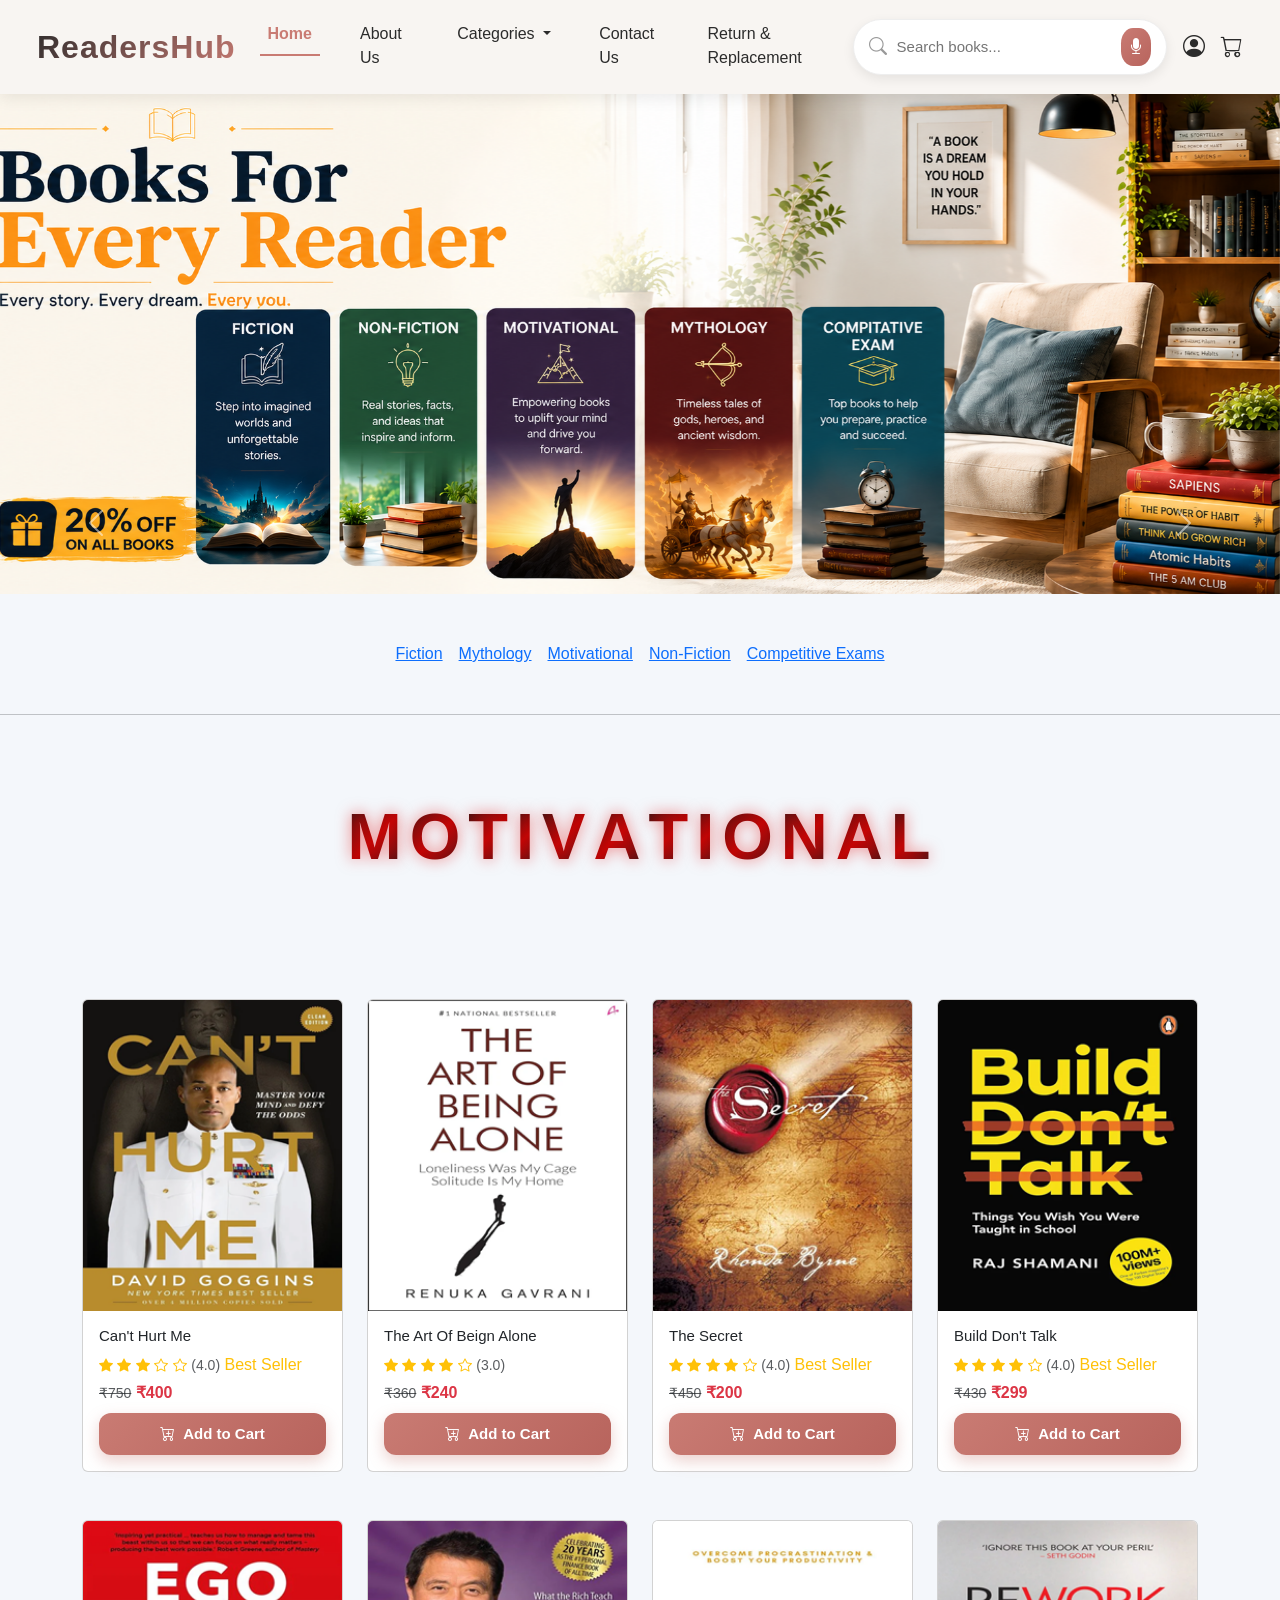
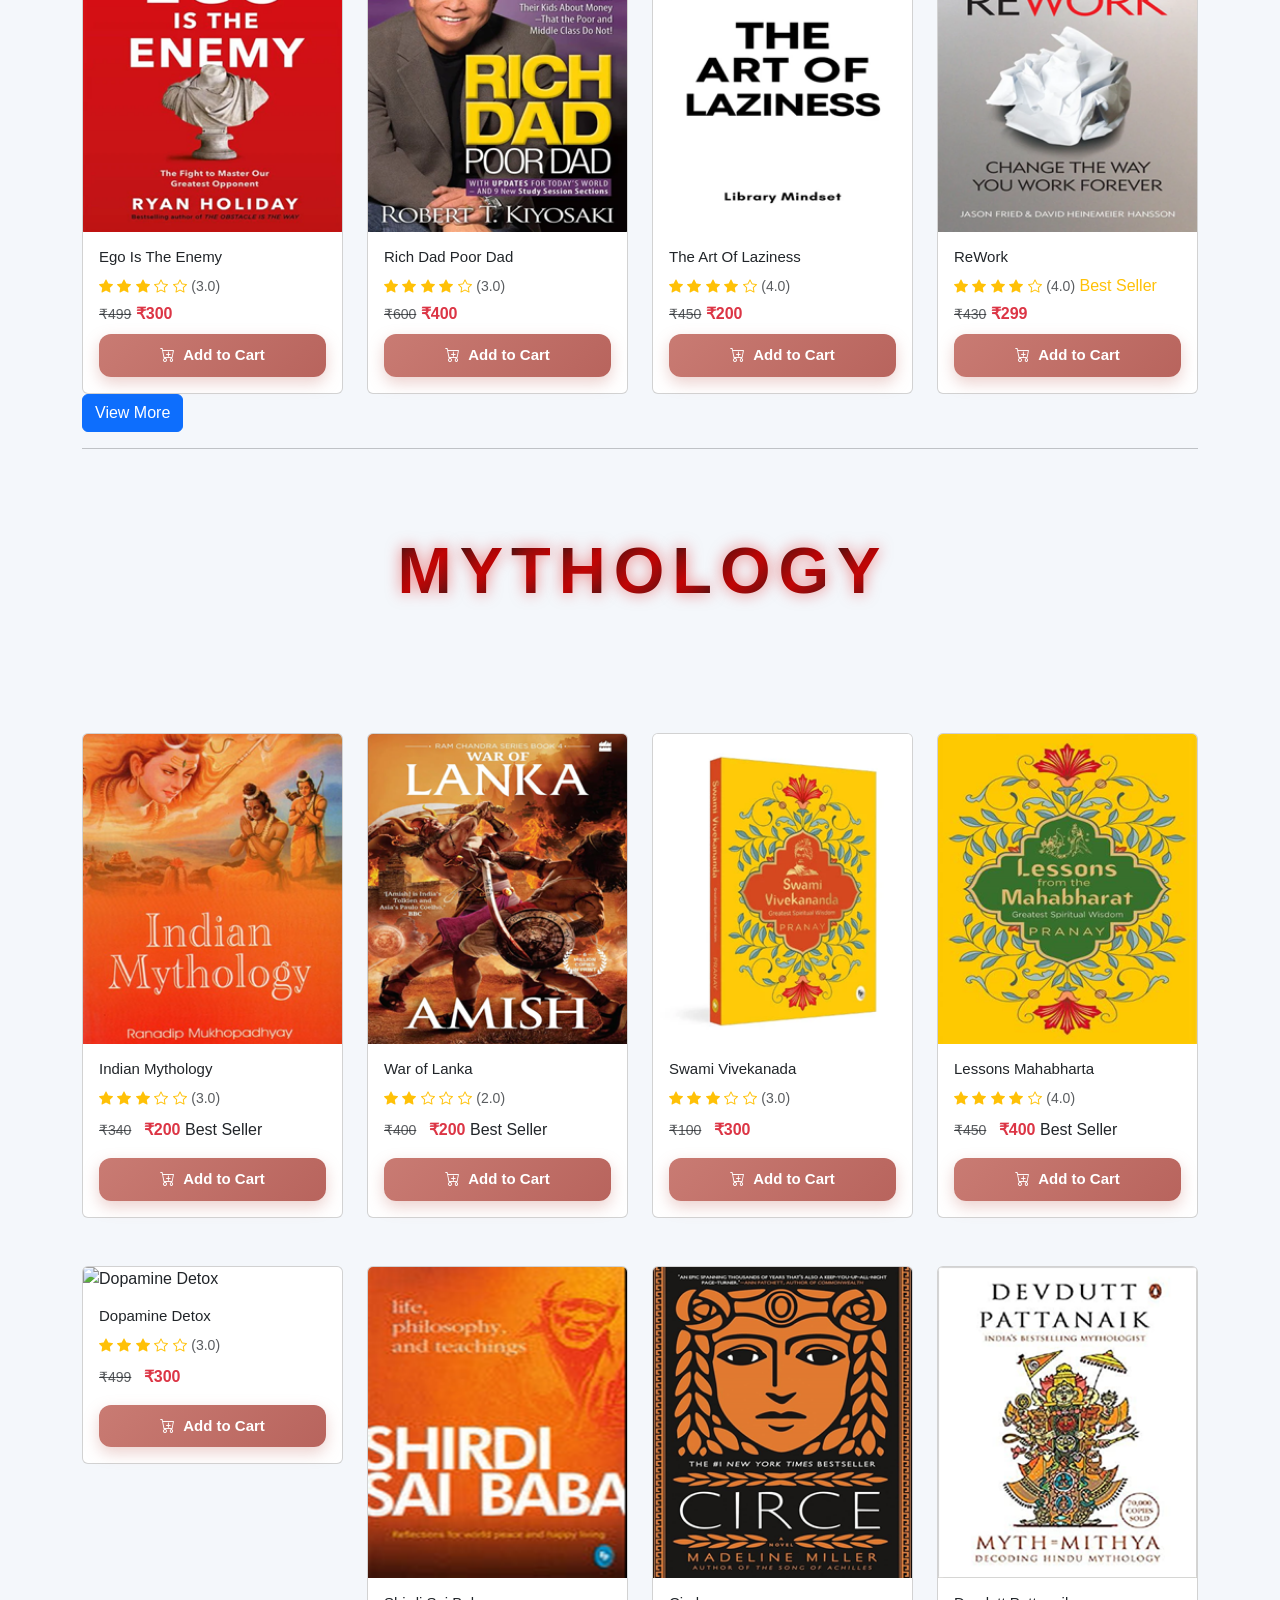
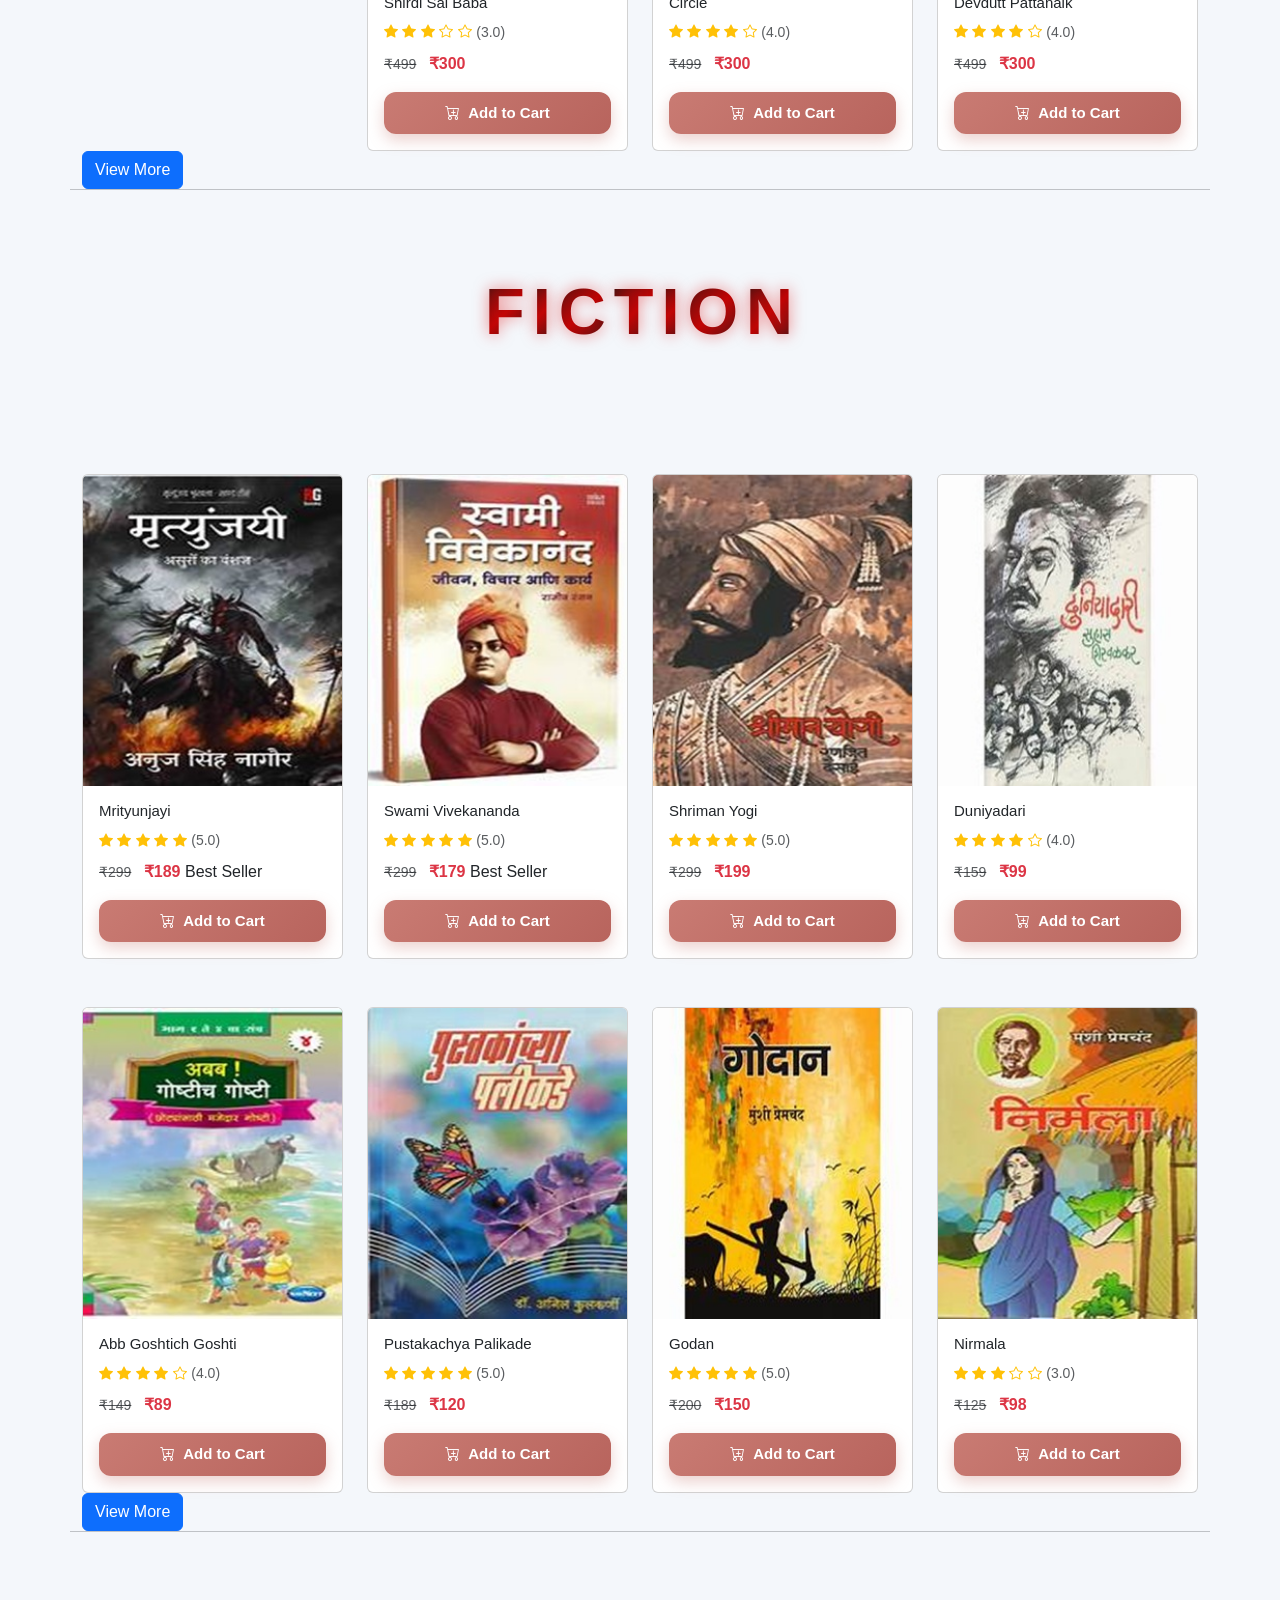
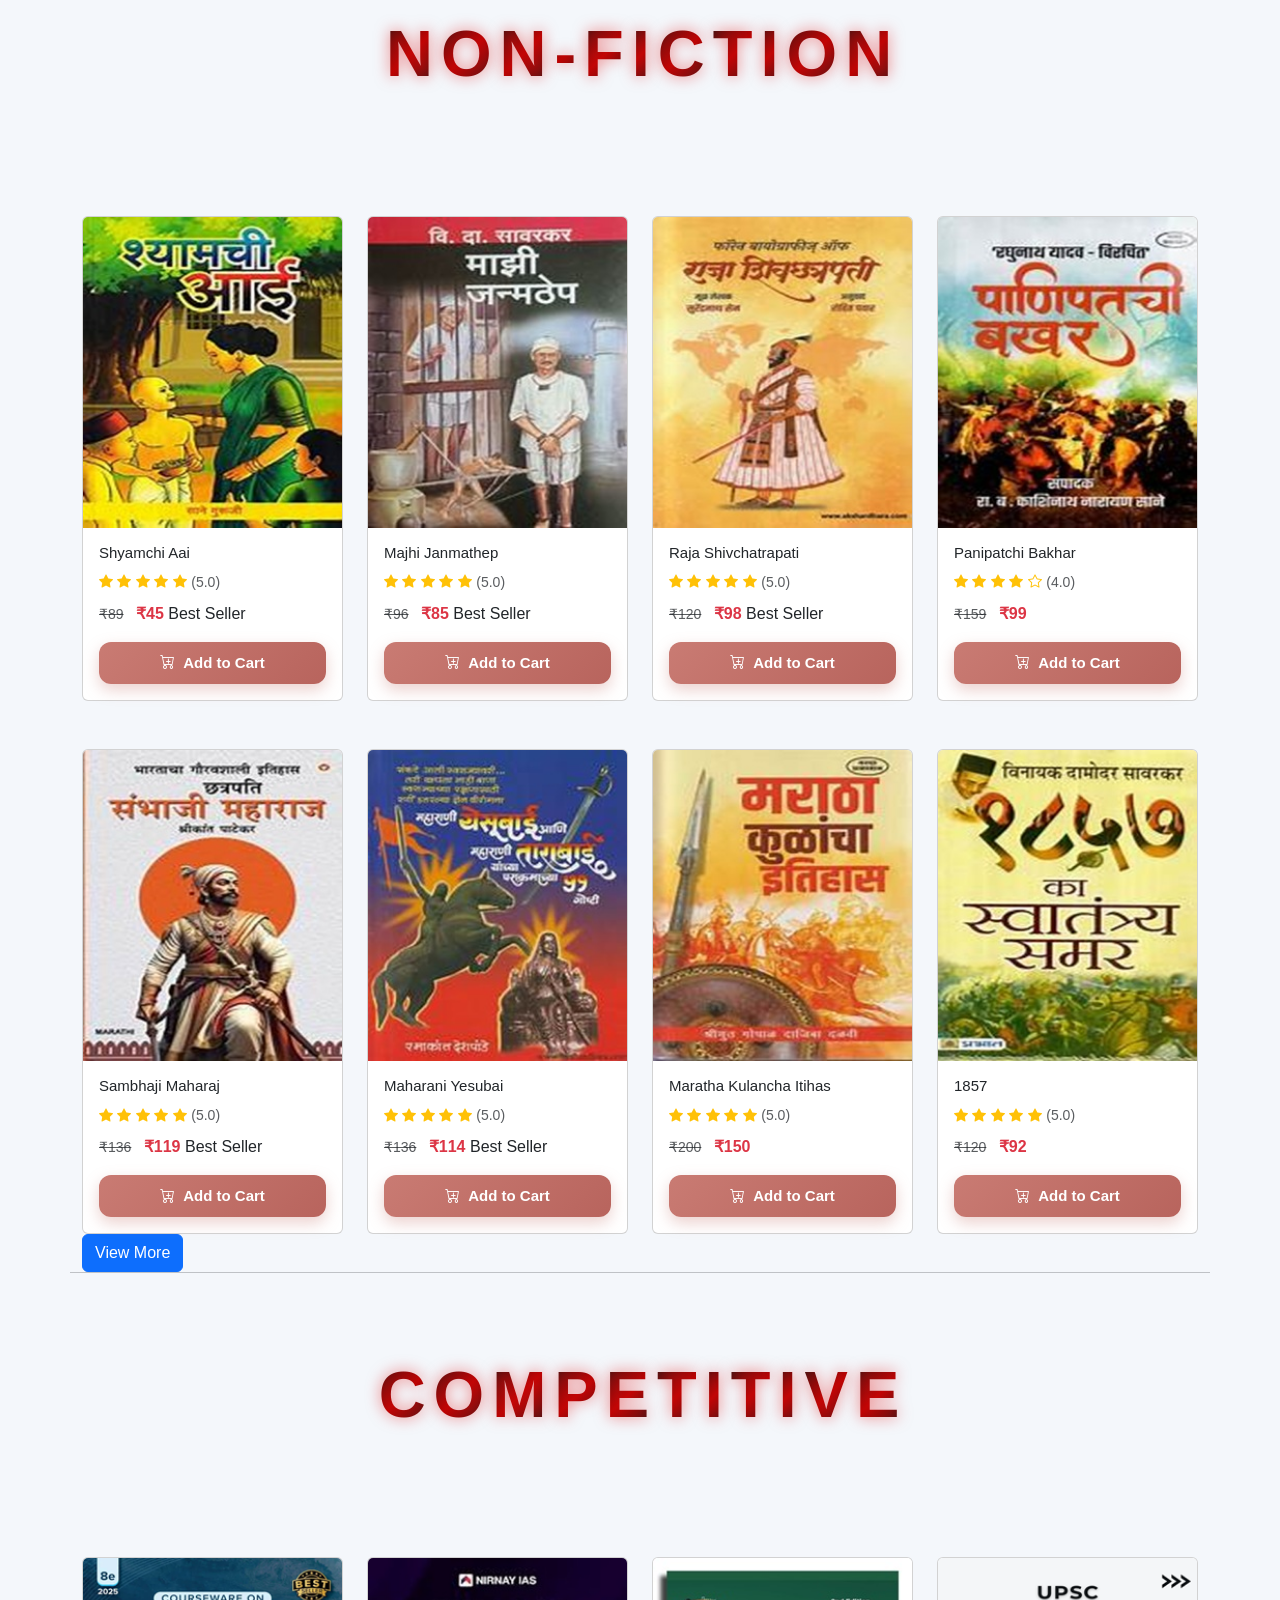
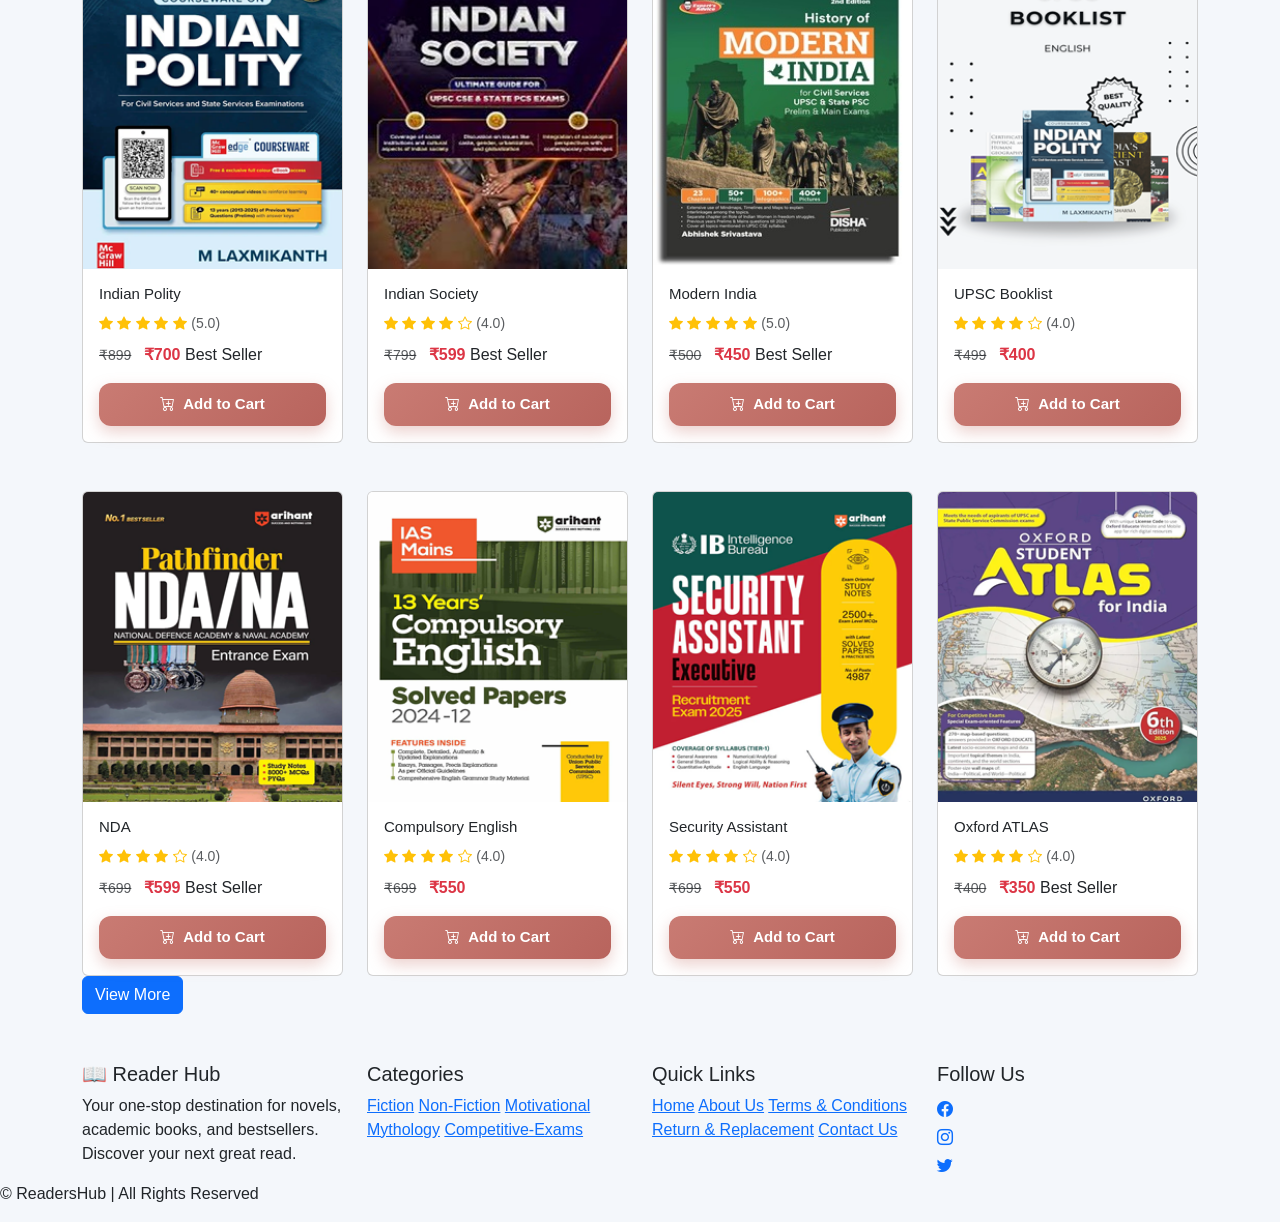
==== commit 045b28eb: "WORK" ====
--- a/Index.html
+++ b/Index.html
@@ -244,7 +244,9 @@
                     <!-- Icons -->
 
                     <div class="d-flex align-items-center ms-3 icon-box">
+                        <a href="login.html">
                         <i class="bi bi-person-circle me-3"></i>
+                        </a>
 
                         <i class="bi bi-cart"></i>
                     </div>
@@ -628,6 +630,9 @@
                             </div>
                         </div>
                     </div>
+                </div>
+            </div>
+        </div>
 
                     <!-- READ MORE BUTTON -->
 
@@ -988,14 +993,14 @@
 
                         <!-- SECTION HEADING END -->
 
-                         <!-- READ MORE BUTTON -->
-
-                    <div class="btn-container">
-                        <a href="mythology.html" class="btn btn-primary">
-                            View More
-                        </a>
-                    </div>
-                
+                        <!-- READ MORE BUTTON -->
+
+                        <div class="btn-container">
+                            <a href="mythology.html" class="btn btn-primary">
+                                View More
+                            </a>
+                        </div>
+
 
 
                         <hr>
@@ -1342,15 +1347,15 @@
 
                                 <!-- SECTION HEADING END -->
 
-                                 <!-- READ MORE BUTTON -->
-
-                    <div class="btn-container">
-                        <a href="fiction_books.html" class="btn btn-primary">
-                            View More
-                        </a>
-
-                    </div>
-                
+                                <!-- READ MORE BUTTON -->
+
+                                <div class="btn-container">
+                                    <a href="fiction_books.html" class="btn btn-primary">
+                                        View More
+                                    </a>
+
+                                </div>
+
 
                                 <hr>
 
@@ -1714,16 +1719,16 @@
 
                                         <!-- SECTION HEADING END -->
 
-                                         <!-- READ MORE BUTTON -->
-
-                    <div class="btn-container">
-                        <a href="non_fiction.html" class="btn btn-primary">
-                            View More
-                        </a>
-                    </div>
-
-                    <hr>
-                
+                                        <!-- READ MORE BUTTON -->
+
+                                        <div class="btn-container">
+                                            <a href="non_fiction.html" class="btn btn-primary">
+                                                View More
+                                            </a>
+                                        </div>
+
+                                        <hr>
+
 
 
 
@@ -2081,24 +2086,37 @@
                                                     </div>
                                                 </div>
 
-                                                 <!-- READ MORE BUTTON -->
-
-                    <div class="btn-container">
-                        <a href="competitive_exam.html" class="btn btn-primary">
-                            View More
-                        </a>
+
+                                                <!-- READ MORE BUTTON -->
+
+                                                <div class="btn-container">
+                                                    <a href="competitive_exam.html" class="btn btn-primary">
+                                                        View More
+                                                    </a>
+                                                </div>
+
+                                            </div>
+                                        </div>
+                                    </div>
+                                </div>
+                            </div>
+                        </div>
                     </div>
+                </div>
                 
 
-
-
-
-
-
-
-
-
                                                 </section>
+                                            
+
+
+
+
+
+
+
+
+
+
 
 
 
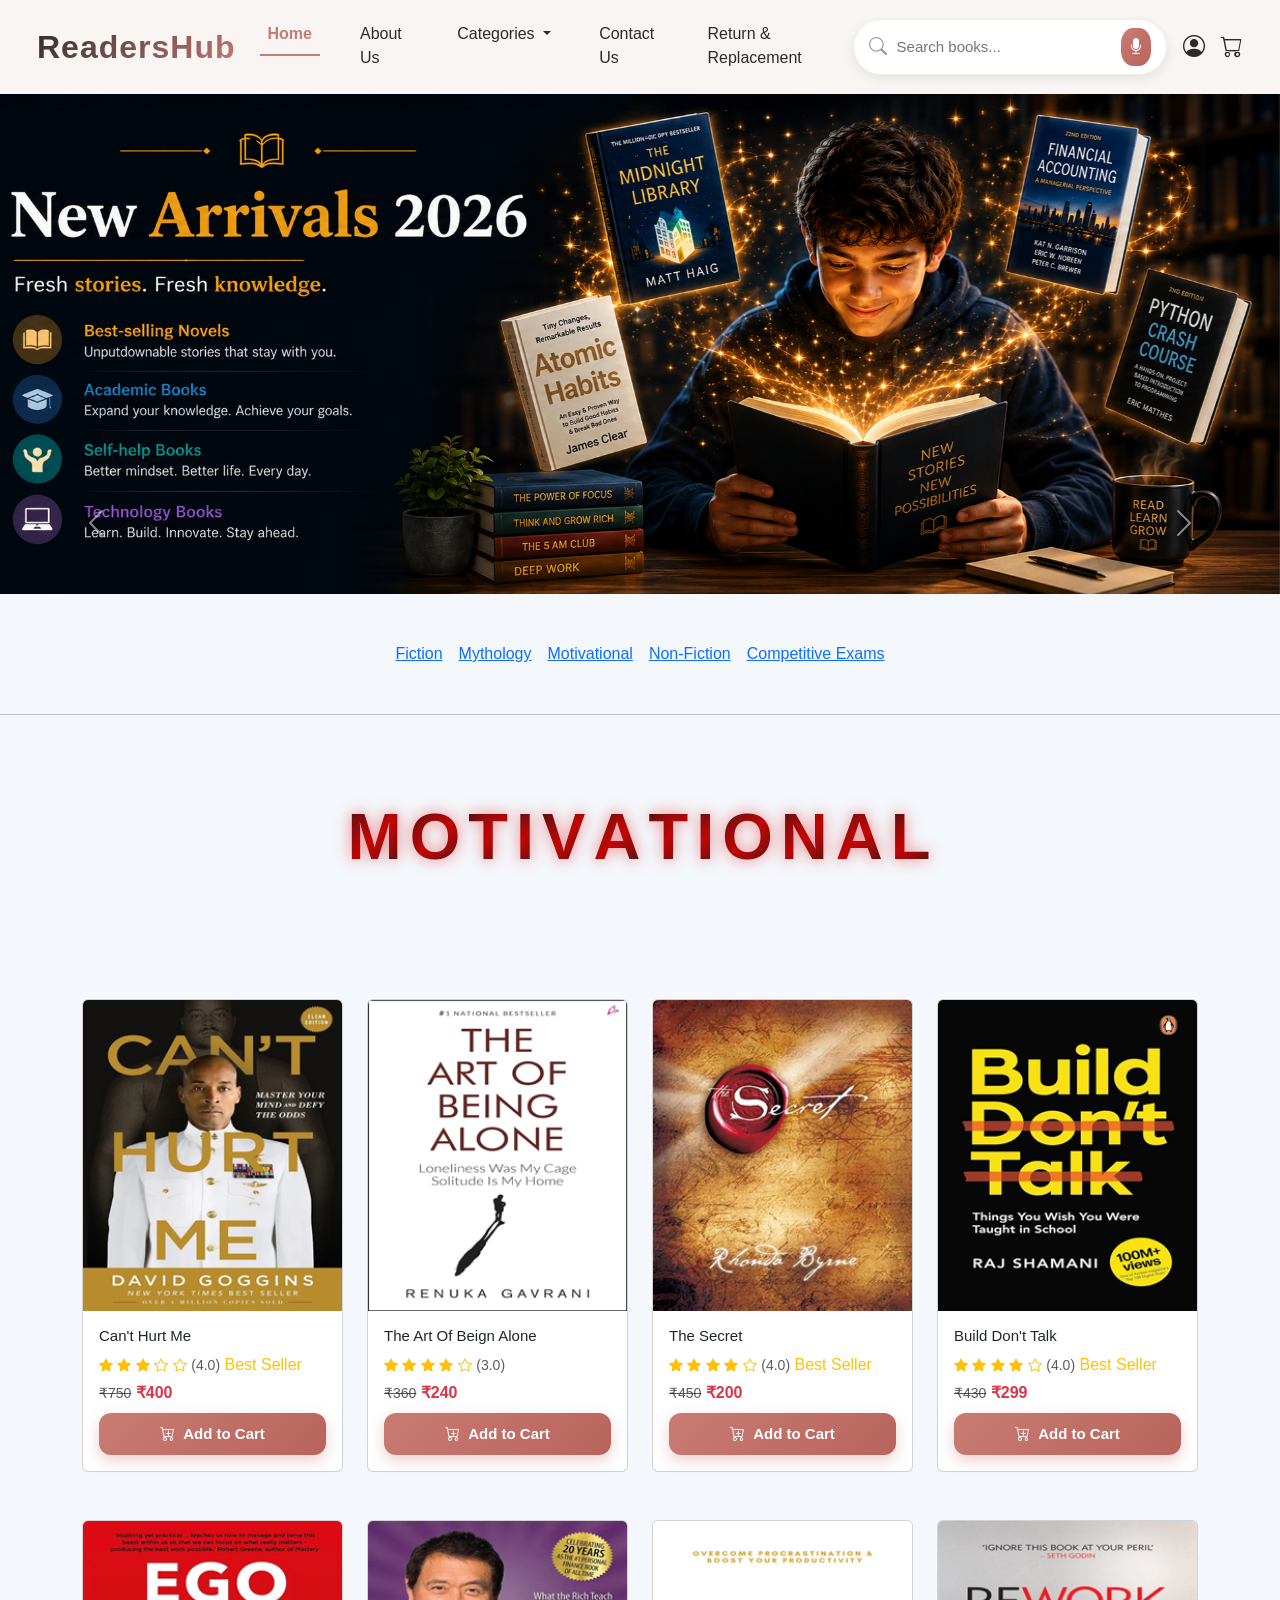
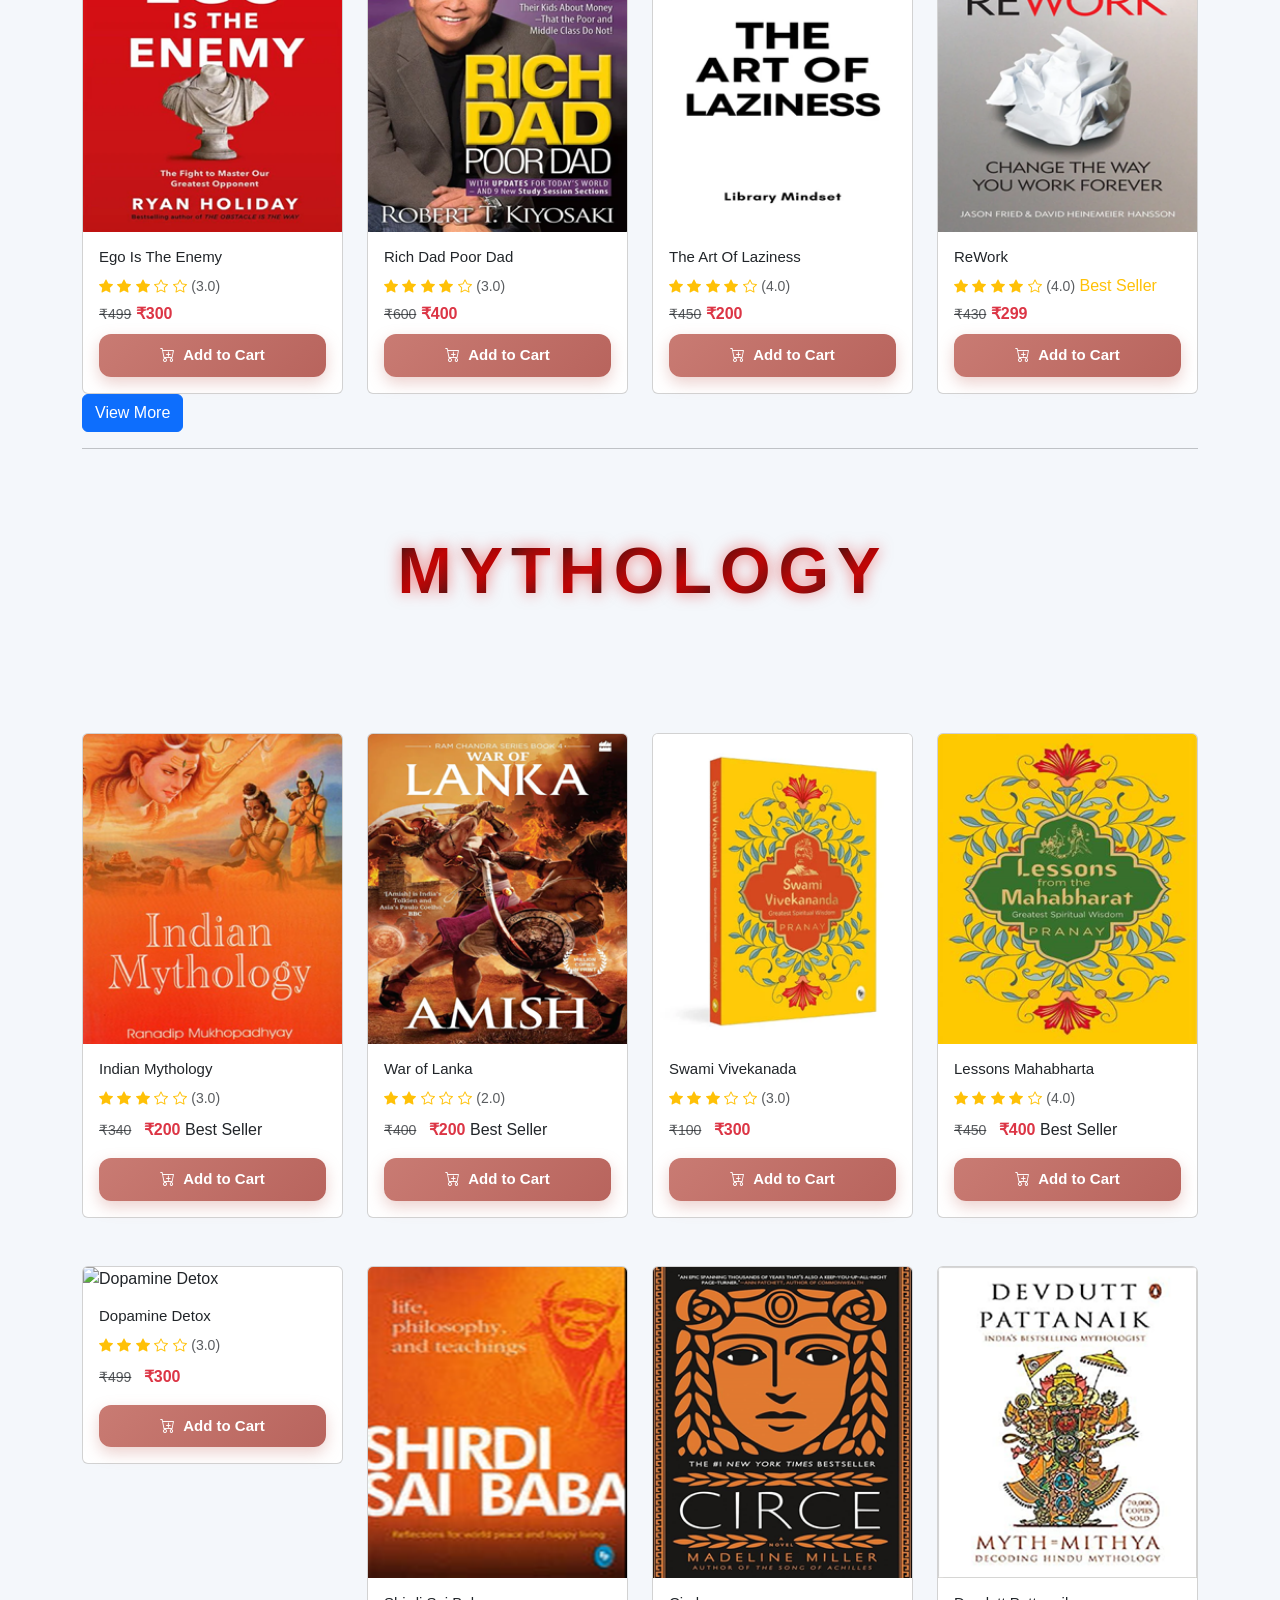
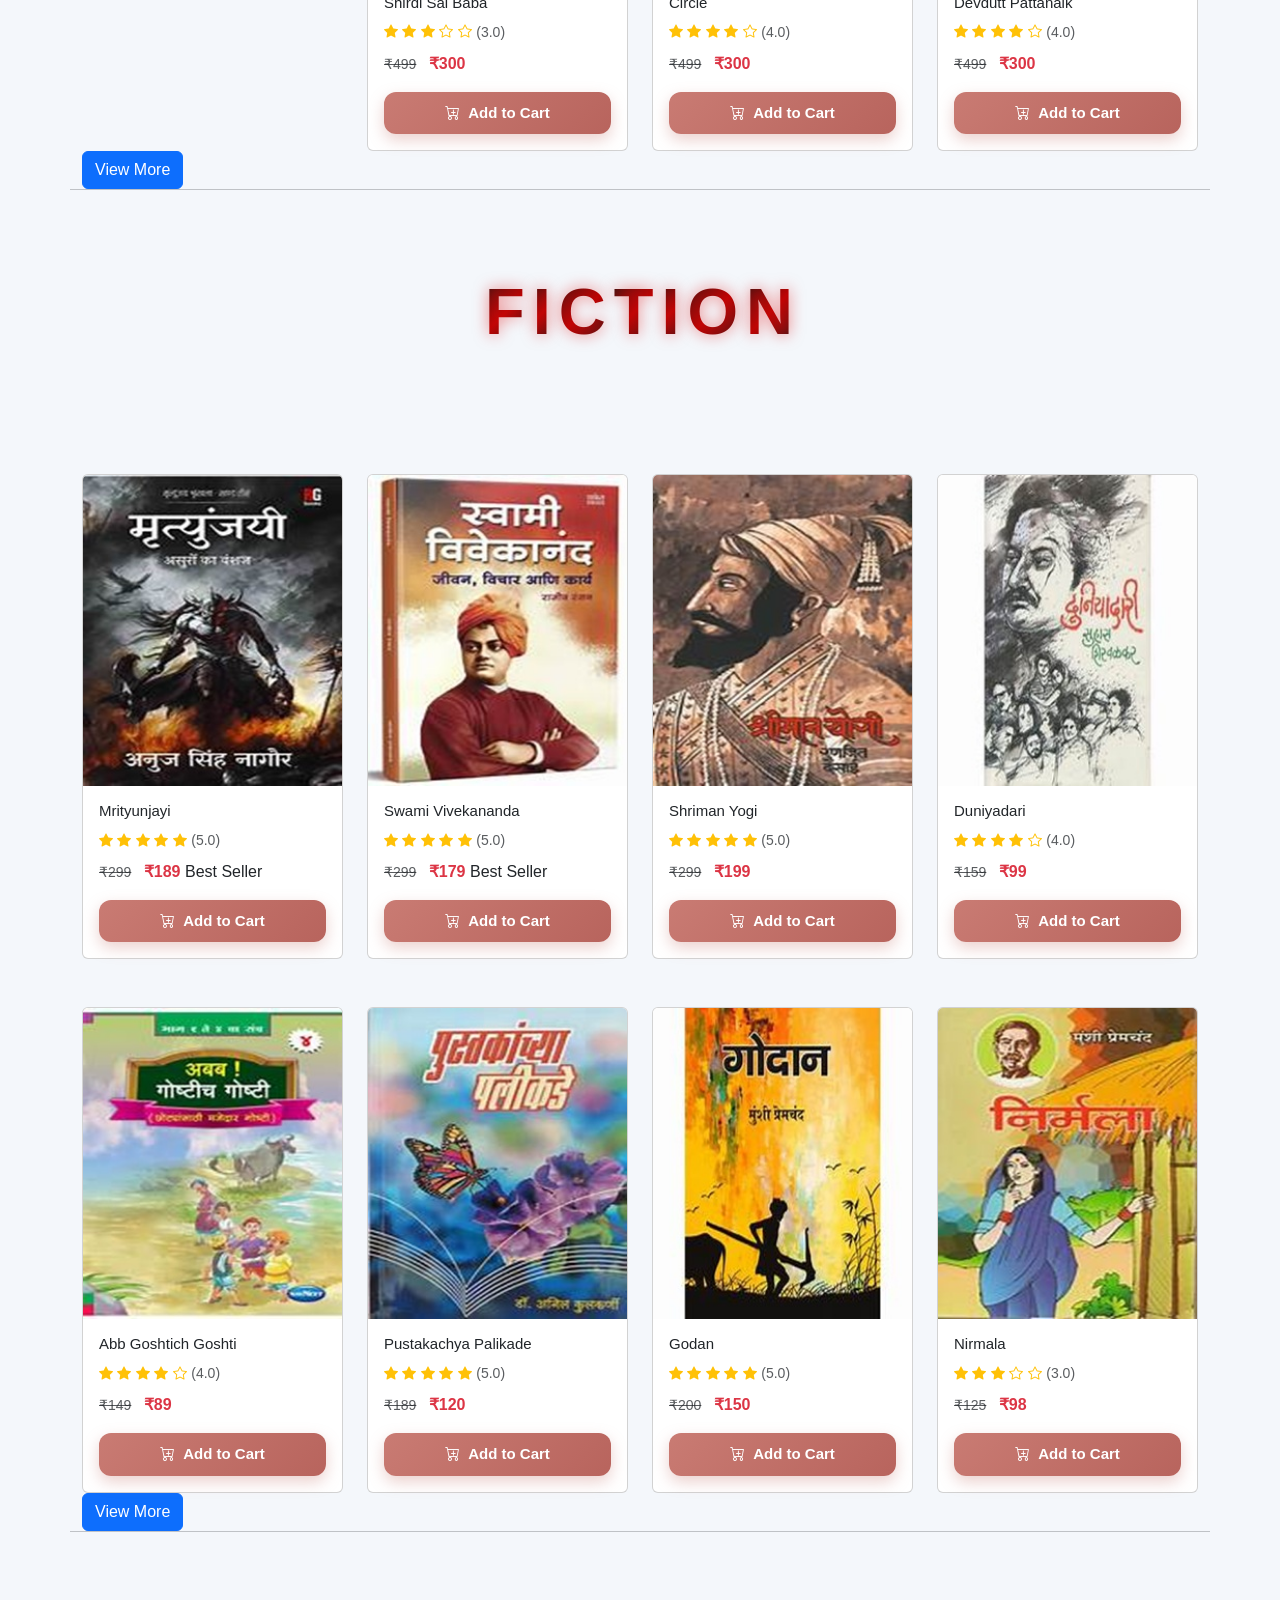
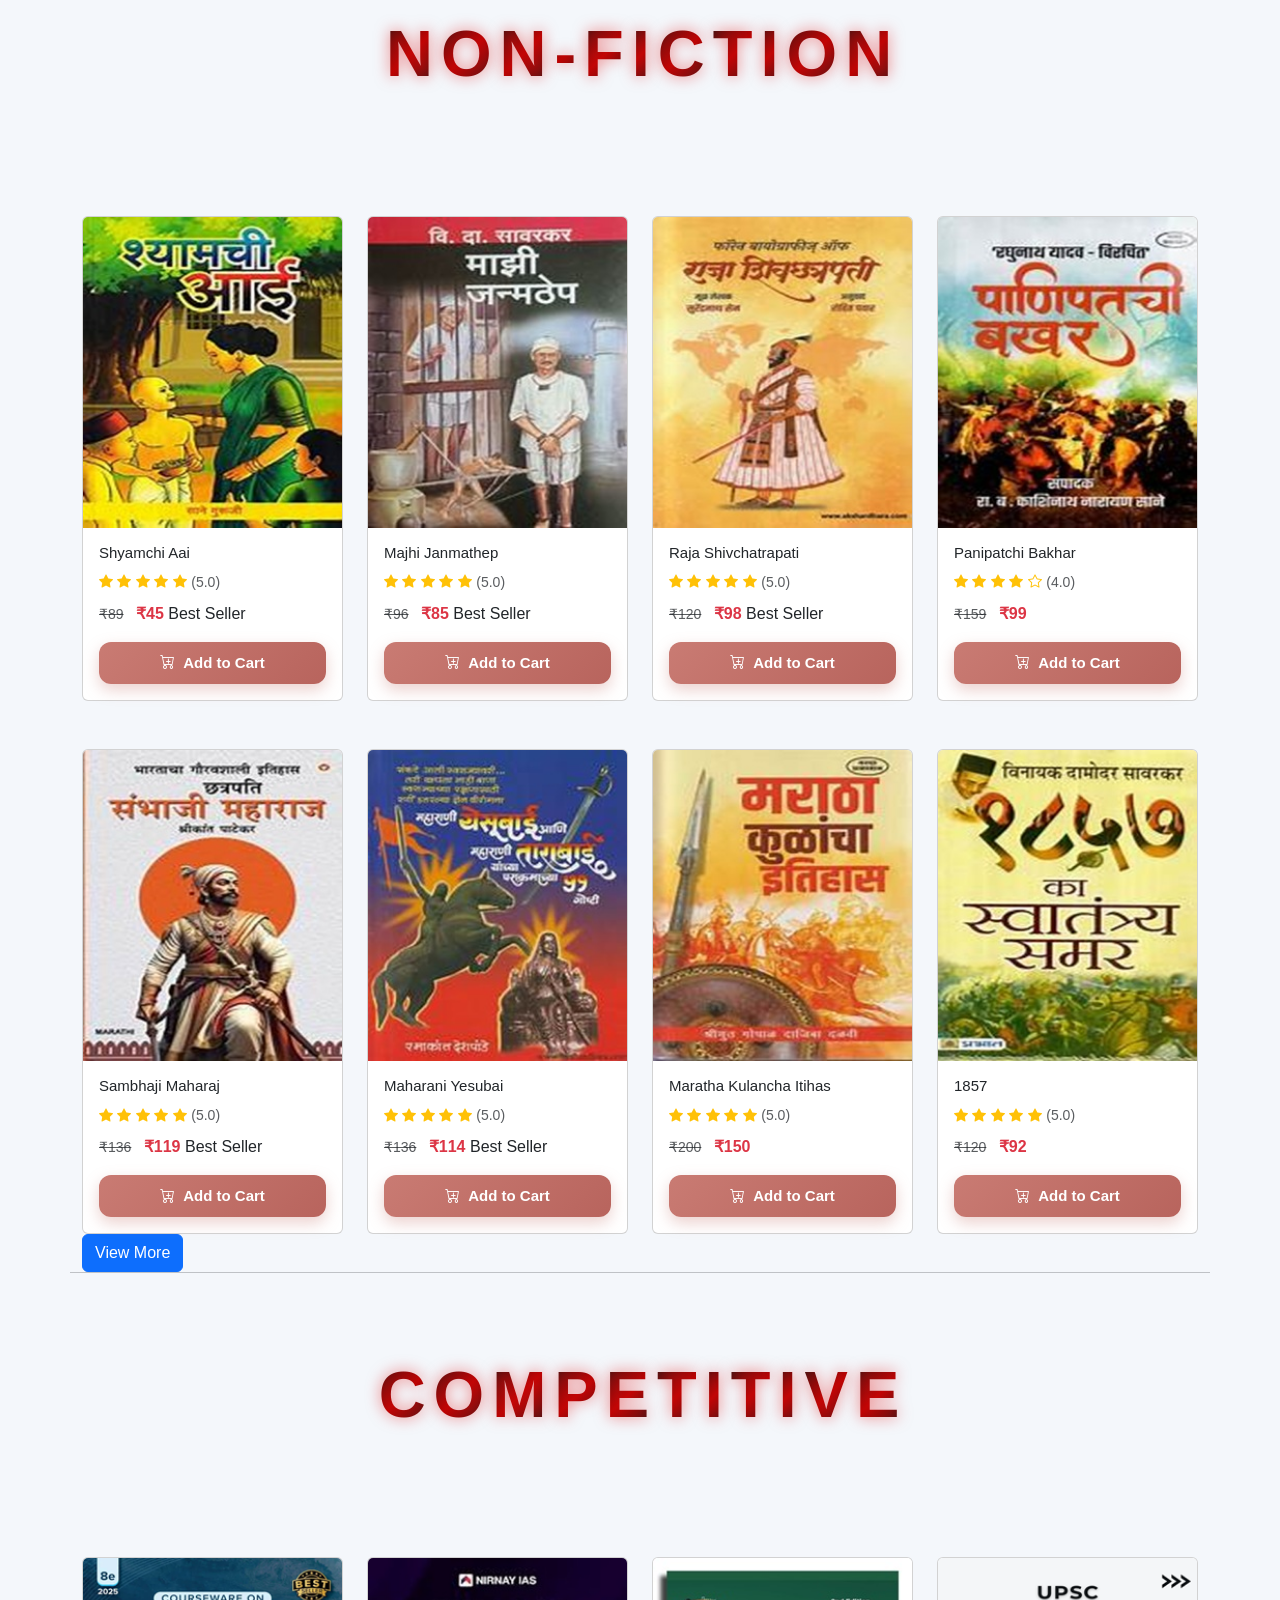
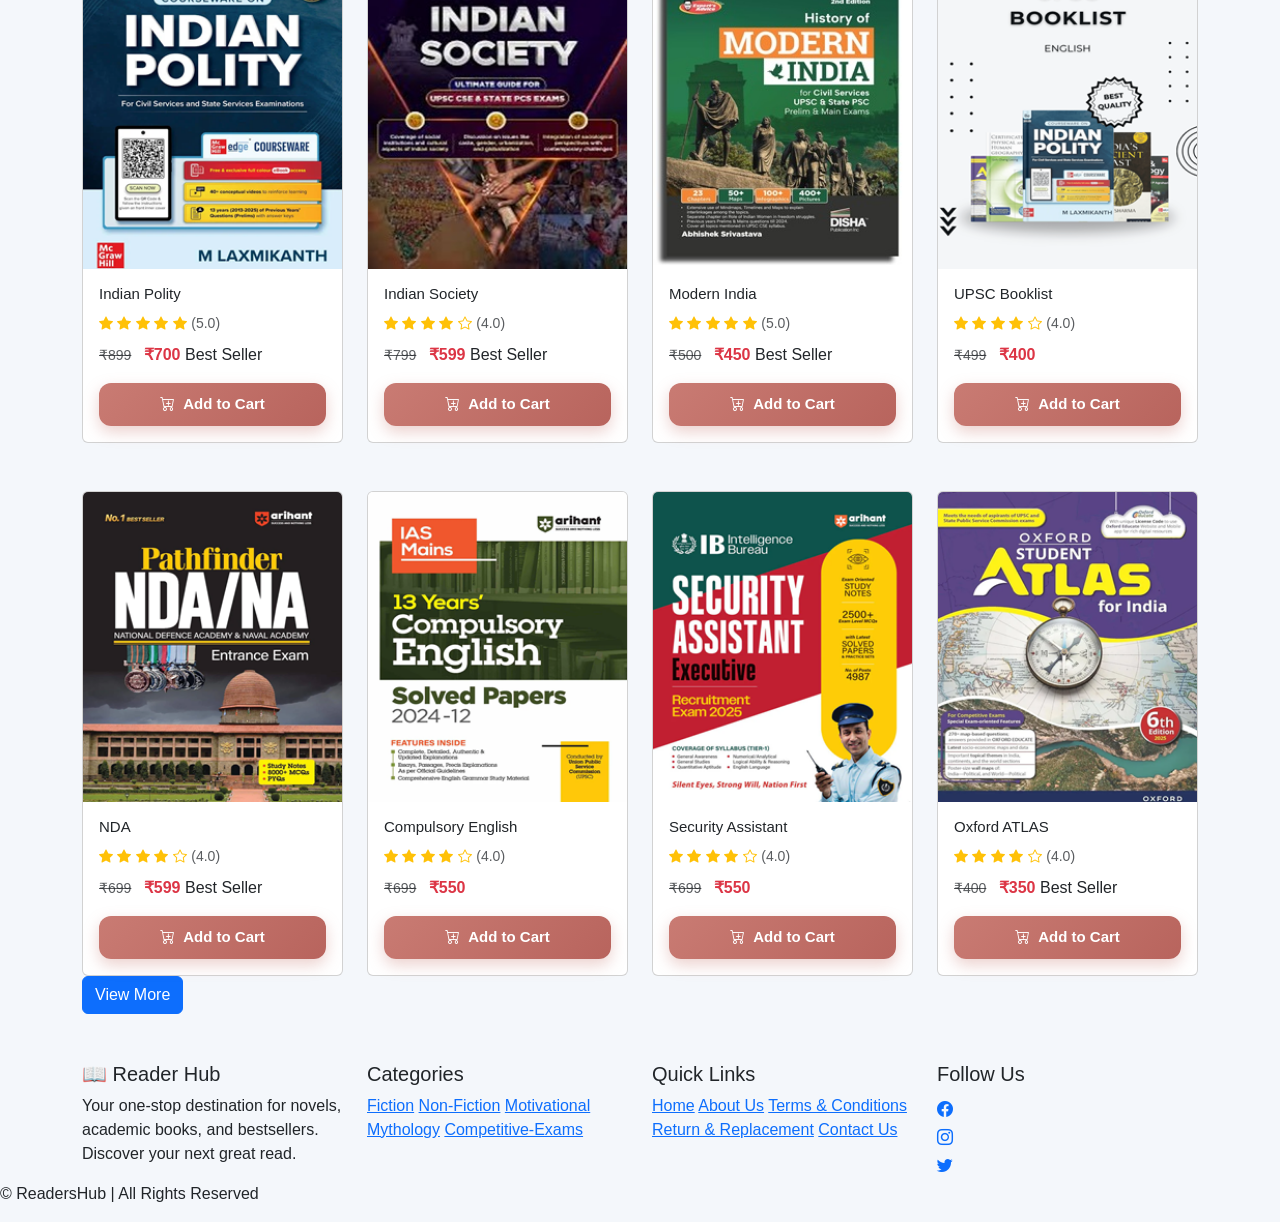
==== commit 502c7324: "work" ====
--- a/Index.html
+++ b/Index.html
@@ -267,16 +267,24 @@
         <!-- Slider Images -->
         <div class="carousel-inner">
 
-            <div class="carousel-item active">
-                <img src="images/S_banner_1.png" alt="Banner 1">
+             <div class="carousel-item active">
+                <img src="images/S_Banner_4.png" alt="Banner 1">
             </div>
 
+             <div class="carousel-item">
+                <img src="images/S_Banner_5.png" alt="Banner 2">
+            </div>
+
             <div class="carousel-item">
-                <img src="images/S_banner_2.png" alt="Banner 2">
+                <img src="images/S_banner_1.png" alt="Banner 3">
             </div>
 
             <div class="carousel-item">
-                <img src="images/S_banner_3.png" alt="Banner 3">
+                <img src="images/S_banner_2.png" alt="Banner 4">
+            </div>
+
+            <div class="carousel-item">
+                <img src="images/S_banner_3.png" alt="Banner 5">
             </div>
 
         </div>
